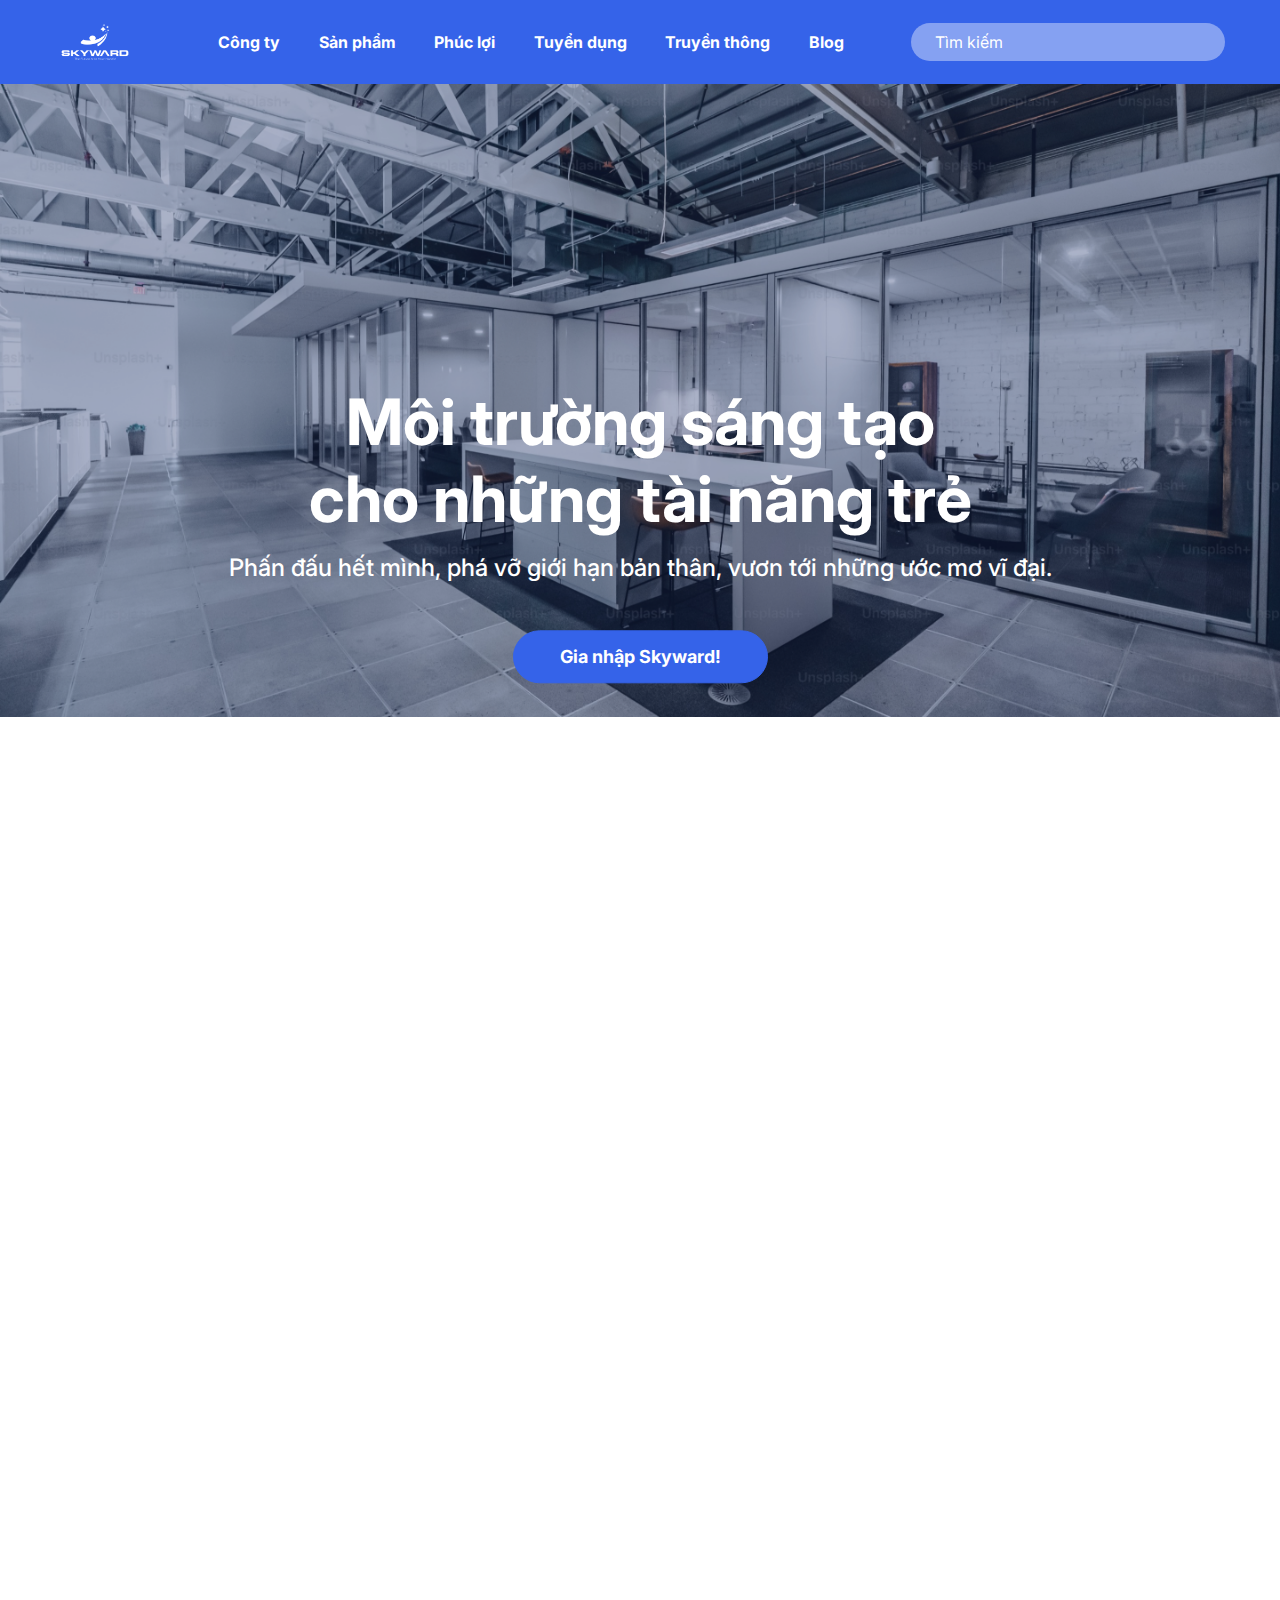
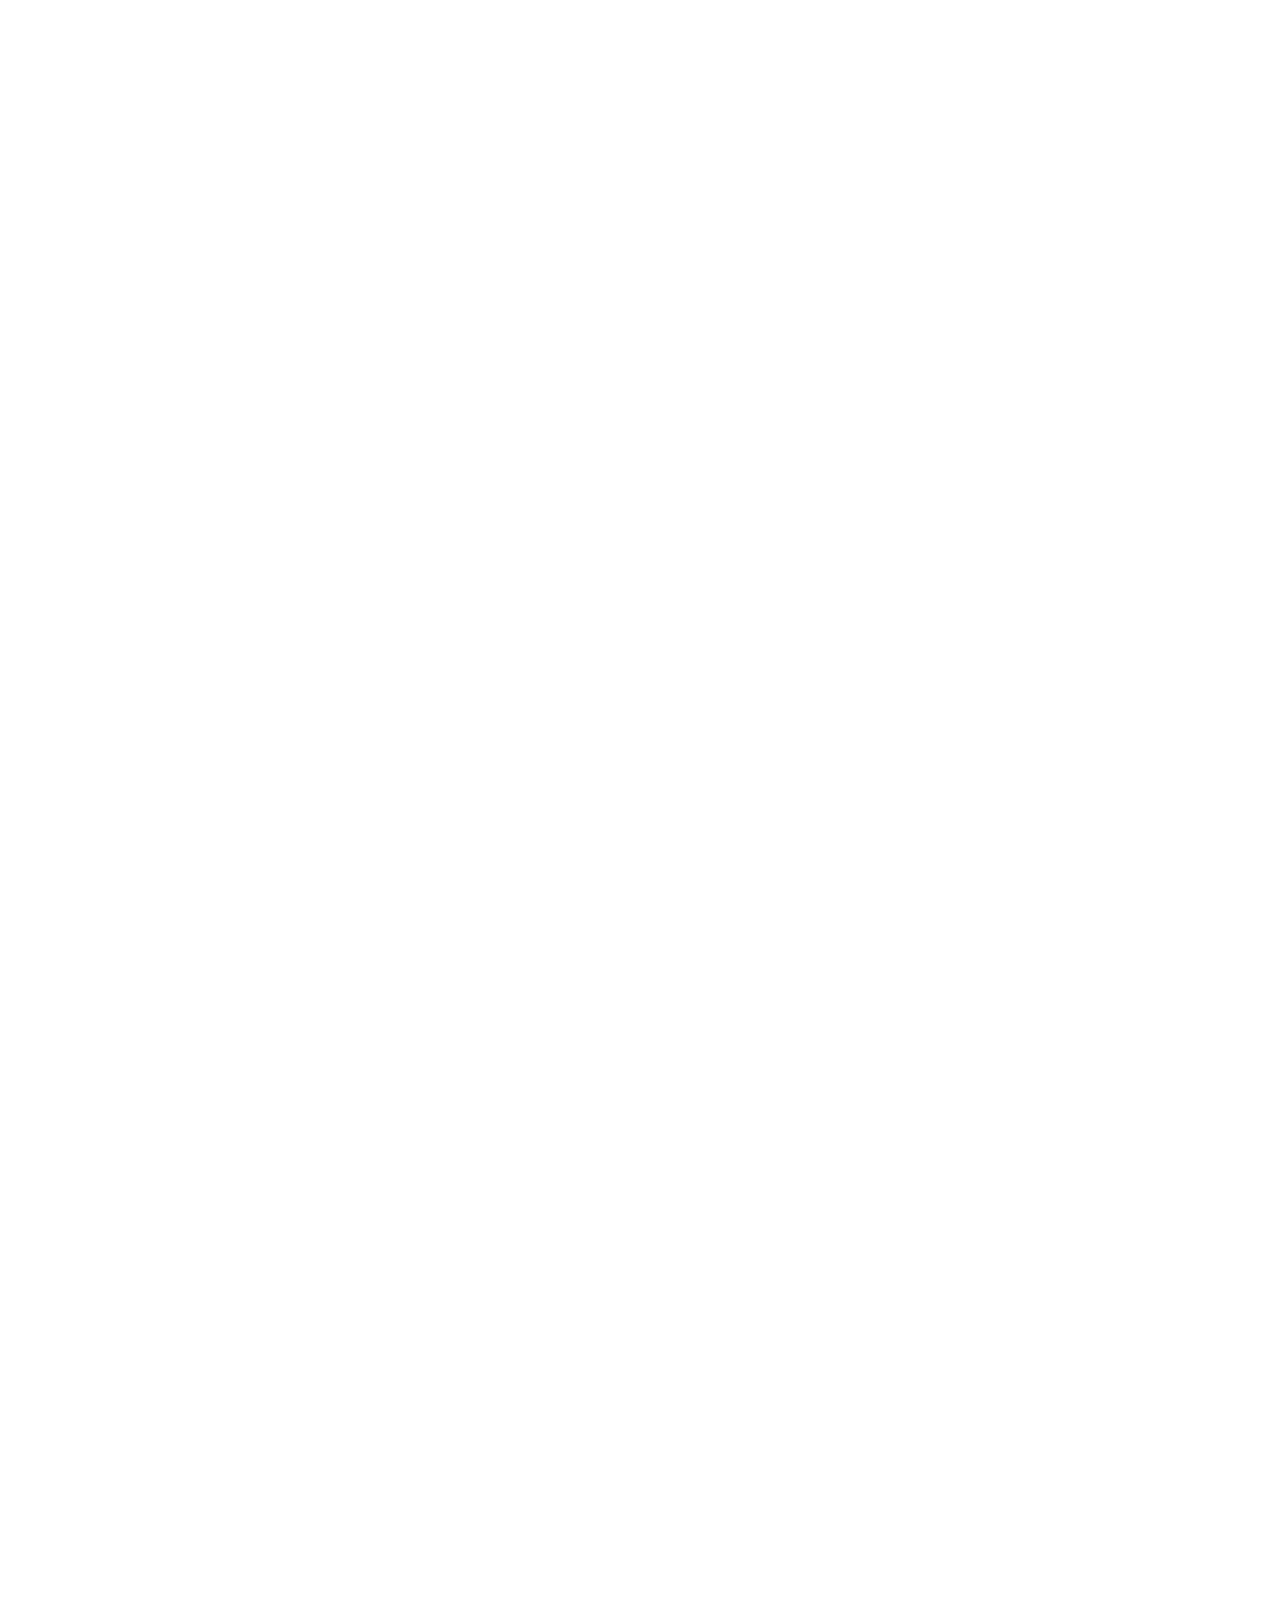
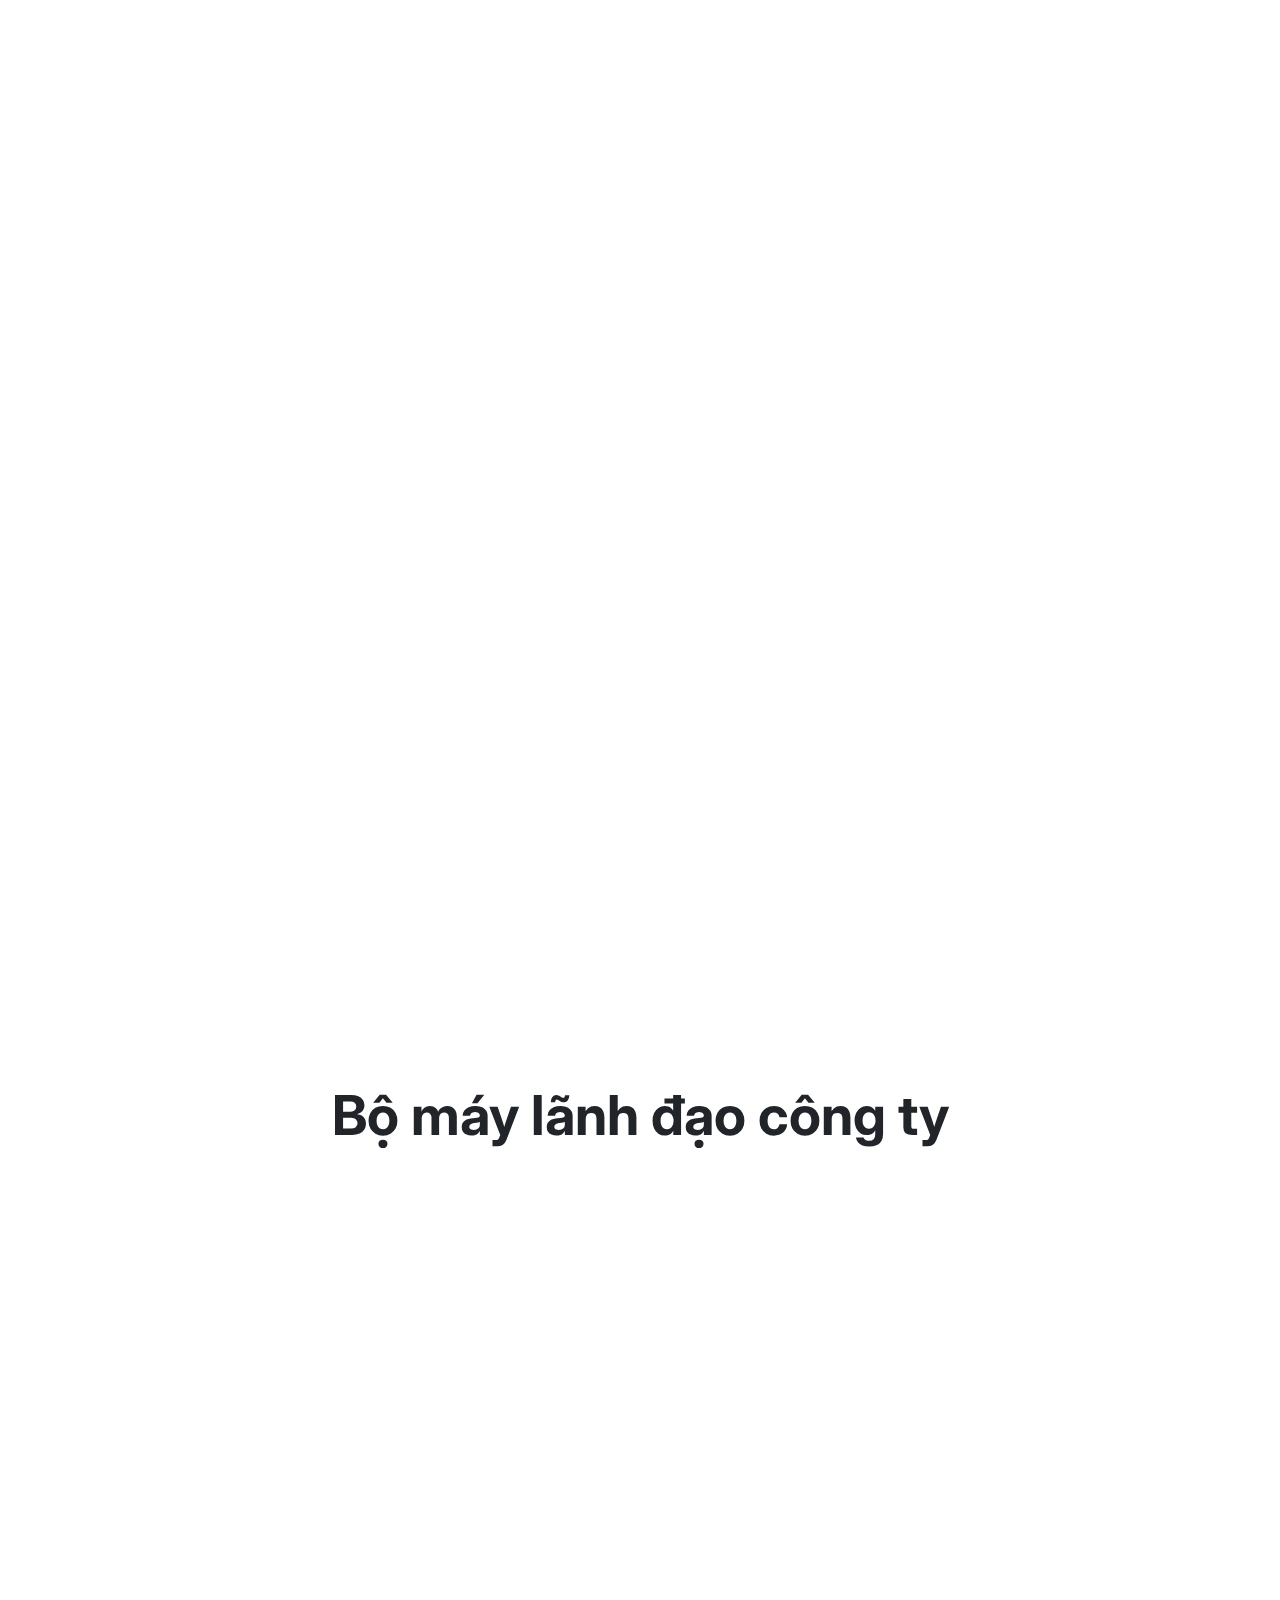
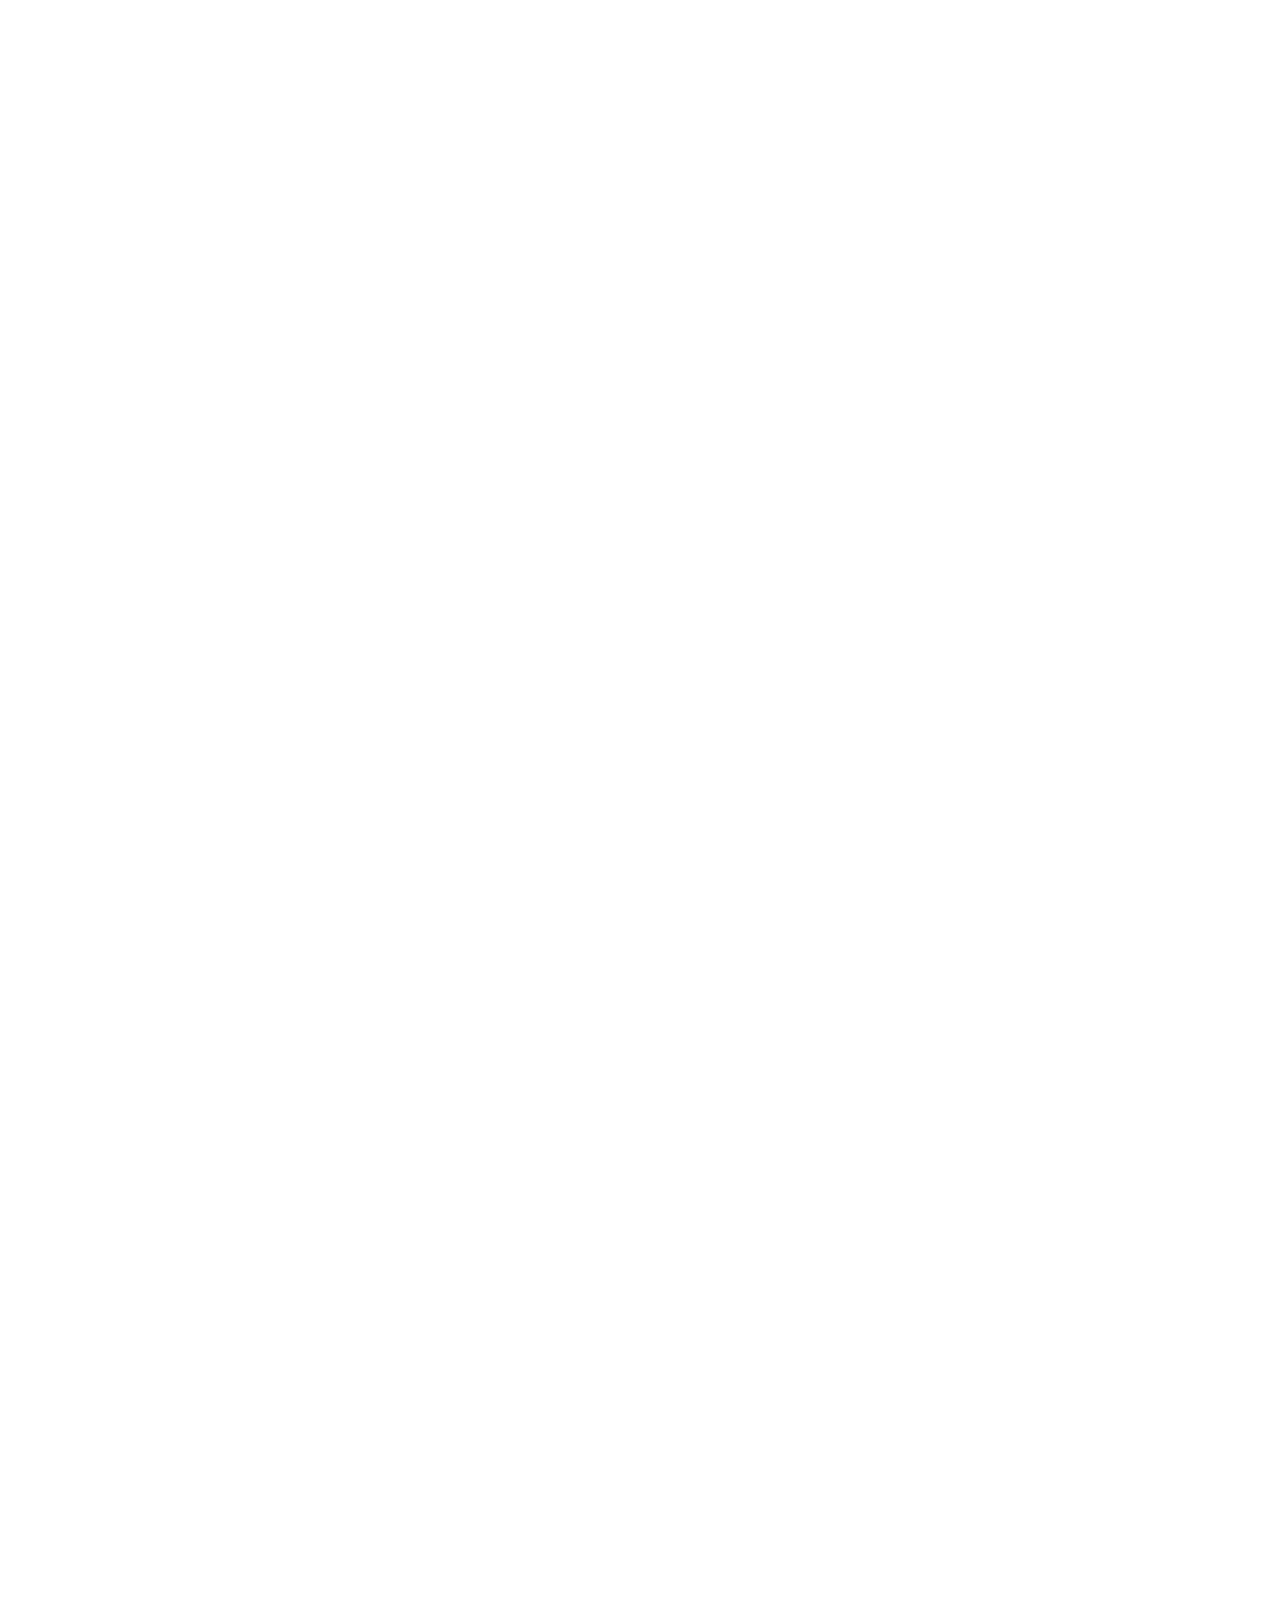
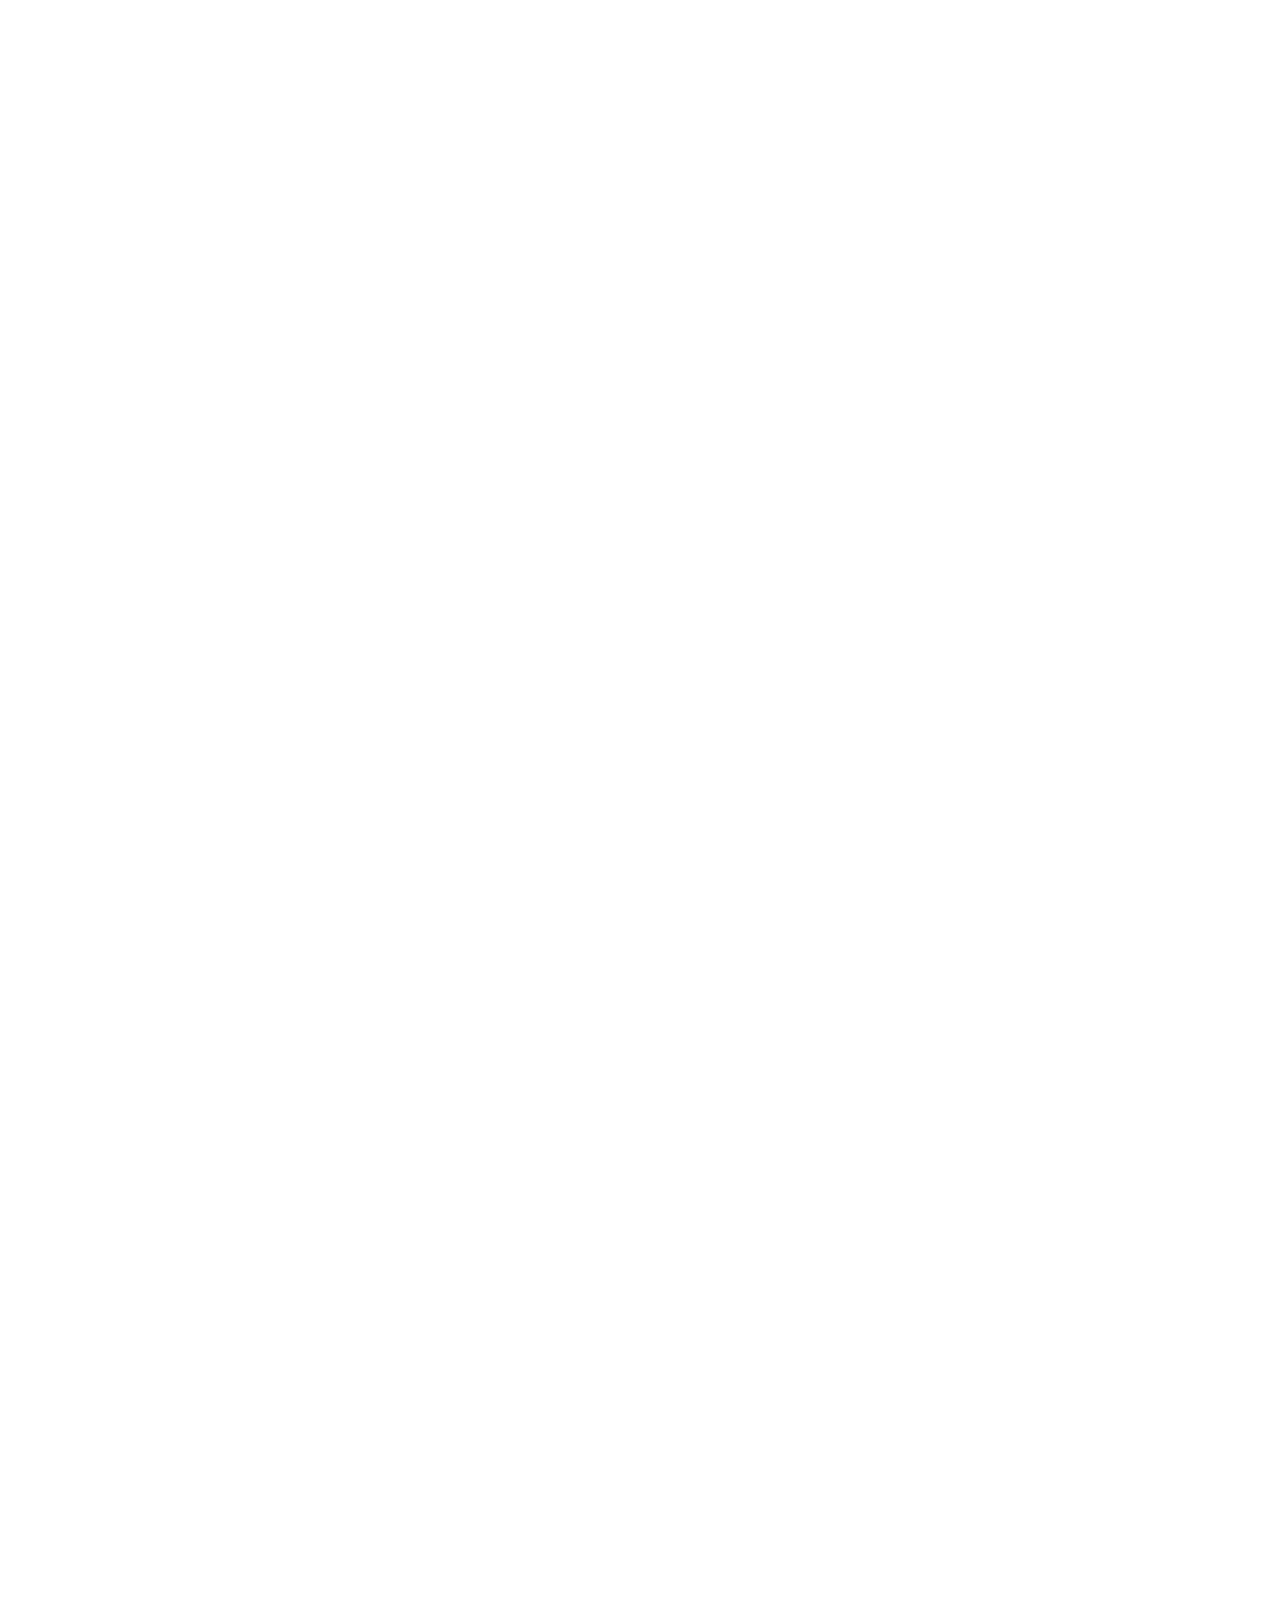
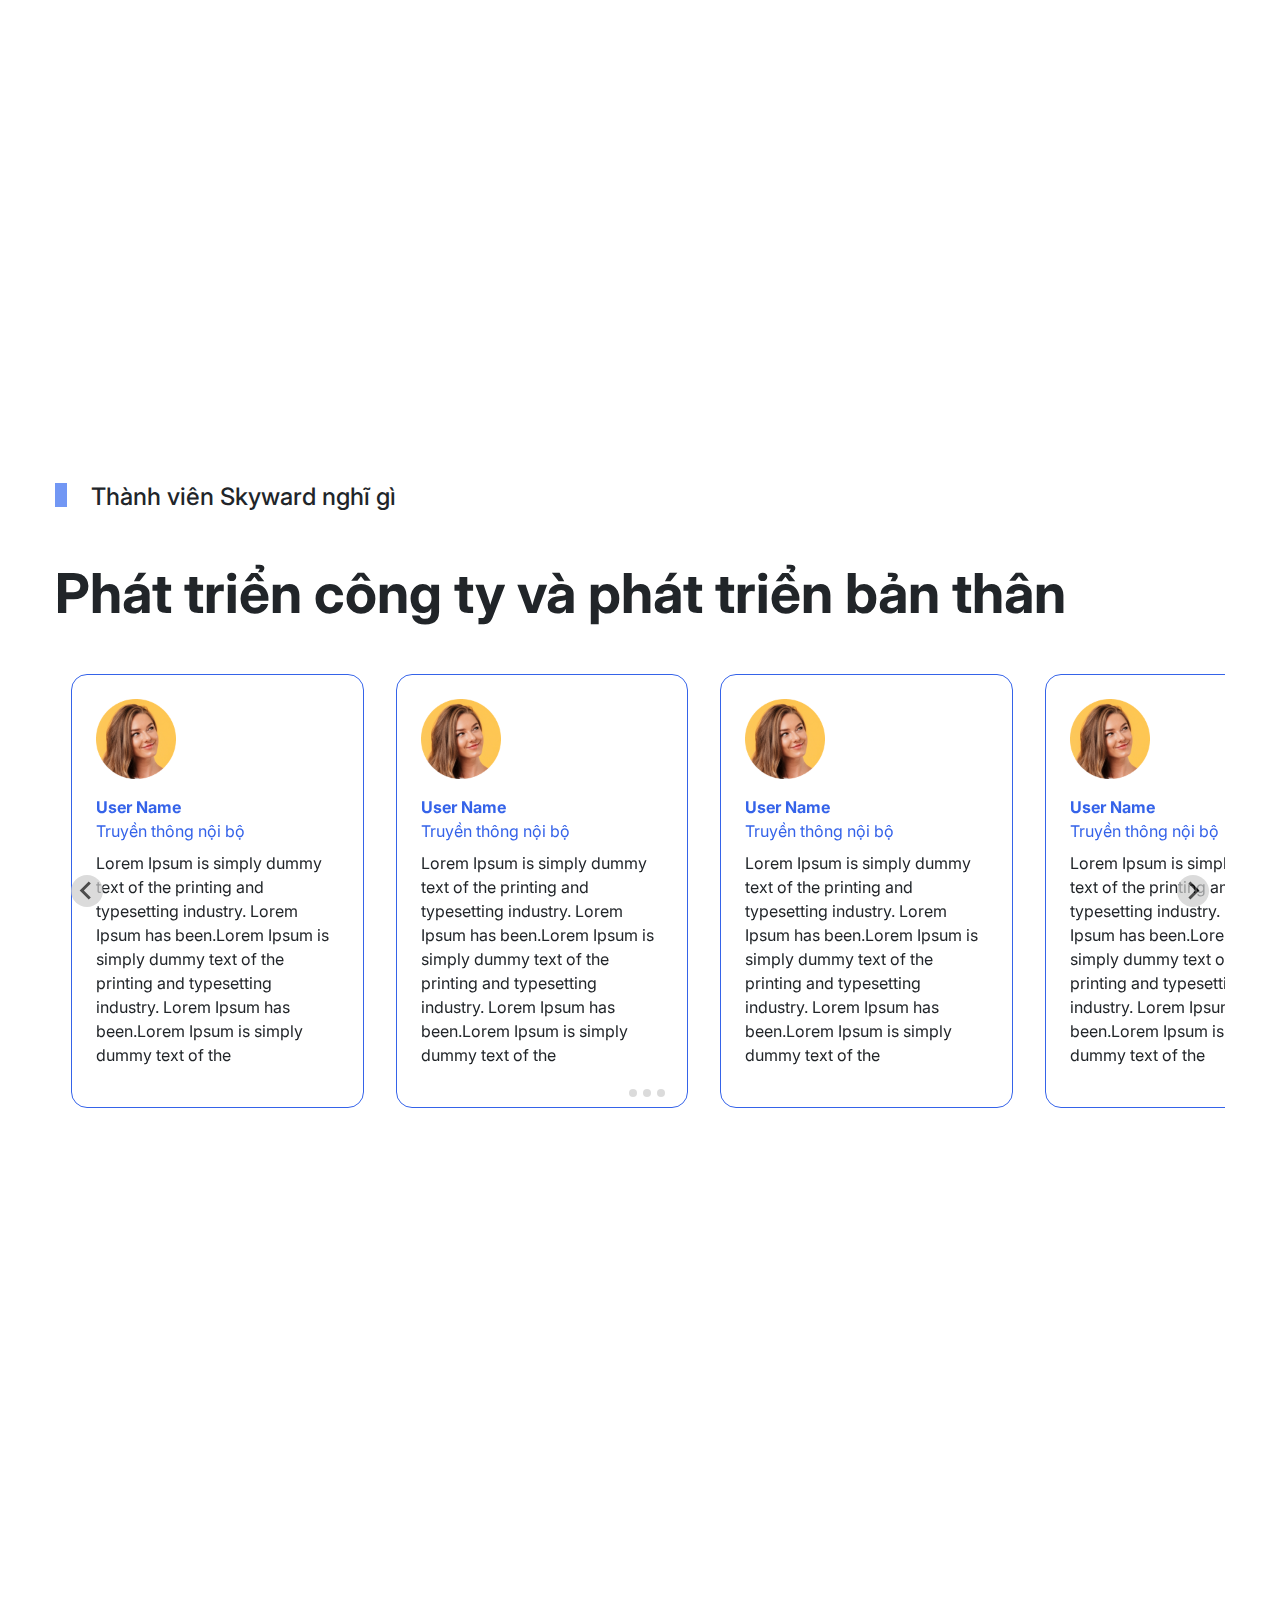
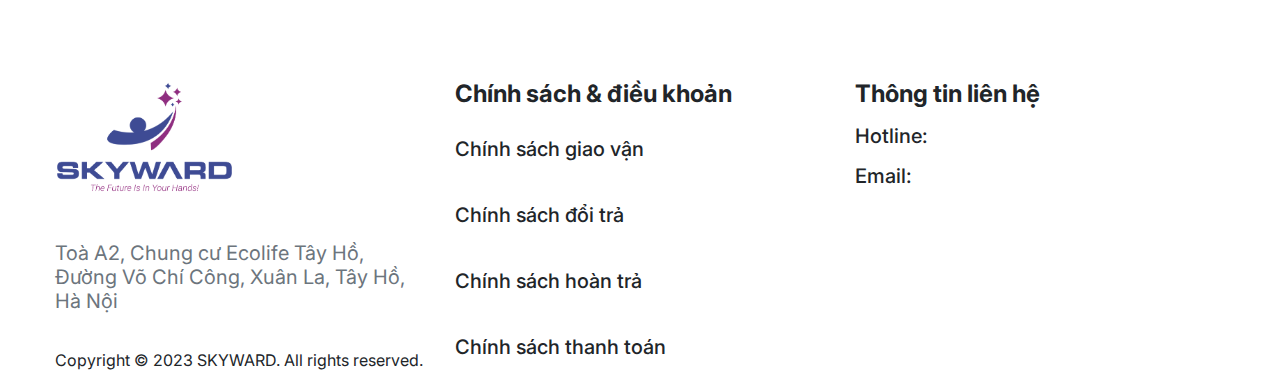
==== index.html @ d781b636 "init project" ====
<!DOCTYPE html>
<html lang="en">

<head>
    <meta charset="UTF-8" />
    <meta name="viewport" content="width=device-width, initial-scale=1.0" />
    <title>Document</title>
    <link rel="stylesheet" href="https://cdnjs.cloudflare.com/ajax/libs/font-awesome/6.4.2/css/all.min.css"
        integrity="sha512-z3gLpd7yknf1YoNbCzqRKc4qyor8gaKU1qmn+CShxbuBusANI9QpRohGBreCFkKxLhei6S9CQXFEbbKuqLg0DA=="
        crossorigin="anonymous" referrerpolicy="no-referrer" />
    <link rel="stylesheet" href="src/assets/libs/aos/aos.css">
    <link rel="stylesheet" href="src/assets/libs/splide-4.1.3/splide.min.css">
    <link rel="stylesheet" href="src/styles/style.css" />
</head>

<body>
    <header>
        <nav class="navbar navbar-expand-xl navbar-light bg-primary">
            <div class="container d-flex justify-content-between">
                <a class="navbar-brand p-0" href="#">
                    <img src="src/assets/images/logo.png" width="80px" height="68px" alt="" />
                </a>
                <button class="navbar-toggler" type="button" data-toggle="collapse"
                    data-target="#navbarSupportedContent" aria-controls="navbarSupportedContent" aria-expanded="false"
                    aria-label="Toggle navigation">
                    <span class="navbar-toggler-icon text-white"></span>
                </button>
                <div class="collapse navbar-collapse flex-grow-1" id="navbarSupportedContent">
                    <ul class="navbar-nav mr-auto d-flex justify-content-around w-100 px-5">
                        <li class="nav-item">
                            <a class="nav-link text-white font-weight-bold" href="#">Công ty</a>
                        </li>
                        <li class="nav-item">
                            <a class="nav-link text-white font-weight-bold" href="#">Sản phẩm</a>
                        </li>
                        <li class="nav-item">
                            <a class="nav-link text-white font-weight-bold" href="#">Phúc lợi</a>
                        </li>
                        <li class="nav-item">
                            <a class="nav-link text-white font-weight-bold" href="#">Tuyển dụng</a>
                        </li>
                        <li class="nav-item">
                            <a class="nav-link text-white font-weight-bold" href="#">Truyền thông</a>
                        </li>
                        <li class="nav-item">
                            <a class="nav-link text-white font-weight-bold" href="#">Blog</a>
                        </li>
                    </ul>
                    <form class="form-inline my-2 my-lg-0">
                        <div class="position-relative">
                            <input class="form-control custom-input input-icon" type="search" placeholder="Tìm kiếm"
                                aria-label="Search" />
                            <i class="fa-solid fa-magnifying-glass"></i>
                        </div>
                    </form>
                </div>
            </div>
        </nav>
    </header>
    <main>
        <section class="container-fluid banner px-0 position-relative banner-section">
            <img class="img-fluid w-100" src="src/assets/images/toppage_banner.png" alt="" />
            <div class="banner-content">
                <h1 class="text-center font-weight-bold text-white mb-3 banner-title">
                    Môi trường sáng tạo <br />
                    cho những tài năng trẻ
                </h1>
                <h4 class="text-white text-center">
                    Phấn đấu hết mình, phá vỡ giới hạn bản thân, vươn tới
                    những ước mơ vĩ đại.
                </h4>
                <div class="text-center mt-5">
                    <button class="btn btn-primary rounded-large font-weight-bold banner-button">
                        Gia nhập Skyward!
                    </button>
                </div>
            </div>
        </section>
        <section class="container introduce-container">
            <div class="row">
                <div class="col-12 col-xl-6 mb-5 mb-xl-0" data-aos="fade-right">
                    <h4 class="quote mb-3 mb-md-5 introduce-sub-title">
                        Giới thiệu
                    </h4>
                    <h2 class="introduce-title font-weight-bold mb-3 mb-md-5">
                        Chúng tôi là <i class="text-primary">Skyward</i>
                    </h2>
                    <p class="mb-3 mb-md-5 introduce-content">
                        Tiền thân là công ty TMĐT Koisy với 4 năm kinh doanh
                        trong lĩnh vực Trang sức đá quý. Với sứ mệnh vươn
                        tầm lên doanh nghiệp đa quốc gia, mang đến những sản
                        phẩm tốt nhất cho các khách hàng Việt Nam và quốc
                        tế. Skyward chính thức được thành lập vào tháng
                        5/2021
                    </p>
                    <button class="btn btn-primary rounded-large font-weight-bold introduce-button">
                        Tìm hiểu về Skyward >
                    </button>
                </div>
                <div class="col-12 col-xl-6 px-3 pl-xl-5" data-aos="fade-left">
                    <div class="introduce-imgs">
                        <div class="introduce-img">
                            <img src="src/assets/images/introruces/introduce_1.png" class="img-fluid" alt="" />
                        </div>
                        <div class="introduce-img">
                            <img src="src/assets/images/introruces/introduce_2.png" class="img-fluid" alt="" />
                        </div>
                        <div class="introduce-img">
                            <img src="src/assets/images/introruces/introduce_3.png" class="img-fluid" alt="" />
                        </div>
                        <div class="introduce-img">
                            <img src="src/assets/images/introruces/introduce_4.png" class="img-fluid" alt="" />
                        </div>
                    </div>
                </div>
            </div>
        </section>
        <section class="container core-values" data-aos="fade-down">
            <div class="row align-items-center">
                <div class="col-12 col-md-6 order-2 order-md-1">
                    <div class="core-values-images position-relative">
                        <div class="core-value-img">
                            <img src="src/assets/images/core_value/core_value_1.jpg" class="img-fluid" alt="" />
                        </div>
                        <div class="core-value-img img-smaller img-up img-right">
                            <img src="src/assets/images/core_value/core_value_2.jpg" class="img-fluid" alt="" />
                        </div>
                    </div>
                </div>
                <div class="col-12 col-md-6 order-1 order-md-2">
                    <h2 class="introduce-title font-weight-bold mb-3 mb-md-5">
                        Giá trị cốt lõi
                    </h2>
                    <p class="introduce-content">
                        Tại SKYWARD, giá trị cốt lõi chúng tôi luôn hướng
                        tới là kiến tạo môi trường làm việc tất cả cùng làm
                        việc WIN - WIN hạnh phúc và hiệu quả.
                    </p>
                </div>
            </div>
        </section>
        <section class="container core-values pb-5" data-aos="fade-down">
            <div class="row align-items-center">
                <div class="col-12 col-md-6">
                    <h2 class="introduce-title font-weight-bold mb-3 mb-md-5">
                        Văn hoá công ty
                    </h2>
                    <p class="introduce-content">
                        Mỗi cá nhân đều hướng tới 4 giá trị văn hóa cốt lõi:
                        Trách nhiệm với công việc, tập trung vào công việc,
                        khao khát học hỏi và phát triển, và bản thân mình
                        luôn là gốc rễ của mọi vấn đề.
                    </p>
                </div>
                <div class="col-12 col-md-6">
                    <div class="core-values-images position-relative">
                        <div class="core-value-img img-smaller img-right">
                            <img src="src/assets/images/culture/culture_2.jpg" class="img-fluid" alt="" />
                        </div>
                        <div class="core-value-img img-up">
                            <img src="src/assets/images/culture/culture_1.jpg" class="img-fluid" alt="" />
                        </div>
                    </div>
                </div>
            </div>
        </section>
        <section class="container core-values pt-5" data-aos="fade-down">
            <div class="row align-items-center">
                <div class="col-12 col-md-6 order-2 order-md-1">
                    <div class="core-values-images position-relative">
                        <div class="core-value-img img-smaller">
                            <img src="src/assets/images/people/people_1.jpg" class="img-fluid" alt="" />
                        </div>
                        <div class="core-value-img img-up img-right">
                            <img src="src/assets/images/people/people_2.jpg" class="img-fluid" alt="" />
                        </div>
                    </div>
                </div>
                <div class="col-12 col-md-6 order-1 order-md-2">
                    <h2 class="introduce-title font-weight-bold mb-3 mb-md-5">
                        Con người Skyward
                    </h2>
                    <p class="introduce-content">
                        Skyward đề cao yếu tố con người. Con người chính là
                        nhân tố tạo nên sự thành công của doanh nghiệp. Đến
                        với Skyward là tới với đội ngũ nhân sự trẻ, sáng
                        tạo, dám nghĩ dám làm.
                    </p>
                </div>
            </div>
        </section>
        <section class="container activities-container mt-5" data-aos="fade-down">
            <h2 class="introduce-title font-weight-bold mb-3 mb-md-5 text-center">
                Các hoạt động đào tạo
            </h2>
            <p class="text-center introduce-content">
                Không phải quy chế, không phải kỷ luật, càng không phải là
                một ông chủ khó tính luôn xét nét, thúc ép nhân viên, nhưng
                lại có thể biến nhân viên, kể cả những người “cứng đầu”, trở
                thành những “công dân” tự giác làm việc hết mình, những “đại
                sứ” mang trong mình “màu cờ sắc áo”, “bản tính”, “bản sắc”
                của công ty. Đầu tư cho đào tạo nhân sự luôn là đầu tư có
                lãi.
                <br />
                <br />
                Điều ấy được thể hiện rõ ràng trong các buổi đào tạo về văn
                hóa doanh nghiệp, văn hóa quản trị mục tiêu bằng OKR,...
                Không ngừng học hỏi, không ngừng làm mới mình và tiến lên
                cùng với sự phát triển của xã hội. Đó là văn hóa cốt lõi của
                Skyward.
            </p>
            <div class="activities-images" data-aos="zoom-in-up">
                <div class="first activiti-img d-flex">
                    <img src="src/assets/images/activities/ac_1.jpg" class="img-fluid" alt="" />
                </div>
                <div class="secound activiti-img">
                    <img src="src/assets/images/activities/ac_3.jpg" class="img-fluid" alt="" />
                </div>
                <div class="third activiti-img">
                    <img src="src/assets/images/activities/ac_2.jpg" class="img-fluid" alt="" />
                </div>
                <div class="four activiti-img">
                    <img src="src/assets/images/activities/ac_4.jpg" class="img-fluid" alt="" />
                </div>
                <div class="middle activiti-img">
                    <img src="src/assets/images/activities/ac_5.jpg" class="img-fluid" alt="" />
                </div>
                <div class="right1 activiti-img">
                    <img src="src/assets/images/activities/ac_6.jpg" class="img-fluid" alt="" />
                </div>
                <div class="right2 activiti-img">
                    <img src="src/assets/images/activities/ac_7.jpg" class="img-fluid" alt="" />
                </div>
                <div class="right3 activiti-img">
                    <img src="src/assets/images/activities/ac_8.jpg" class="img-fluid" alt="" />
                </div>
                <div class="right4 activiti-img">
                    <img src="src/assets/images/activities/ac_9.jpg" class="img-fluid" alt="" />
                </div>
            </div>
        </section>
        <section class="container leader-container mt-5">
            <h2 class="introduce-title font-weight-bold mb-3 mb-md-5 text-center">
                Bộ máy lãnh đạo công ty
            </h2>
            <div class="leaders-imgs grid-2 mb-3">
                <div class="leader-img" data-aos="zoom-in-right">
                    <img src="src/assets/images/leaders/leader_1.jpg" />
                    <div class="leader-info">
                        <p class="leader-name mb-2">Leader Name</p>
                        <p class="position">Position</p>
                    </div>
                </div>
                <div class="leader-img" data-aos="zoom-in-left">
                    <img src="src/assets/images/leaders/leader_2.jpg" />
                    <div class="leader-info">
                        <p class="leader-name mb-2">Leader Name</p>
                        <p class="position">Position</p>
                    </div>
                </div>
            </div>
            <div class="leaders-imgs" data-aos="zoom-out">
                <div class="leader-img">
                    <img src="src/assets/images/leaders/leader_3.jpg" />
                    <div class="leader-info">
                        <p class="leader-name mb-2">Leader Name</p>
                        <p class="position">Position</p>
                    </div>
                </div>
                <div class="leader-img">
                    <img src="src/assets/images/leaders/leader_4.jpg" />
                    <div class="leader-info">
                        <p class="leader-name mb-2">Leader Name</p>
                        <p class="position">Position</p>
                    </div>
                </div>
                <div class="leader-img">
                    <img src="src/assets/images/leaders/leader_5.jpg" />
                    <div class="leader-info">
                        <p class="leader-name mb-2">Leader Name</p>
                        <p class="position">Position</p>
                    </div>
                </div>
                <div class="leader-img">
                    <img src="src/assets/images/leaders/leader_5.jpg" />
                    <div class="leader-info">
                        <p class="leader-name mb-2">Leader Name</p>
                        <p class="position">Position</p>
                    </div>
                </div>
                <div class="leader-img">
                    <img src="src/assets/images/leaders/leader_5.jpg" />
                    <div class="leader-info">
                        <p class="leader-name mb-2">Leader Name</p>
                        <p class="position">Position</p>
                    </div>
                </div>
                <div class="leader-img">
                    <img src="src/assets/images/leaders/leader_5.jpg" />
                    <div class="leader-info">
                        <p class="leader-name mb-2">Leader Name</p>
                        <p class="position">Position</p>
                    </div>
                </div>
            </div>
        </section>
        <section class="container core-values pt-5" data-aos="fade-down">
            <div class="row align-items-center">
                <div class="col-12 col-md-6 order-2 order-md-1 splide" id="products">
                    <div class="splide__track">
                        <ul class="splide__list">
                            <li class="splide__slide product-img">
                                <img src="src/assets/images/products/product_0.png" alt="">
                                <div class="product-detail">
                                    <p class="mb-0">01</p>
                                    <h3>Mặt đá</h3>
                                </div>
                            </li>
                            <li class="splide__slide product-img">
                                <img src="src/assets/images/products/product_1.png" alt="">
                                <div class="product-detail">
                                    <p class="mb-0">02</p>
                                    <h3>Mặt đá</h3>
                                </div>
                            </li>
                            <li class="splide__slide product-img">
                                <img src="src/assets/images/products/product_2.png" alt="">
                                <div class="product-detail">
                                    <p class="mb-0">03</p>
                                    <h3>Mặt đá</h3>
                                </div>
                            </li>
                            <li class="splide__slide product-img">
                                <img src="src/assets/images/products/product_2.png" alt="">
                                <div class="product-detail">
                                    <p class="mb-0">04</p>
                                    <h3>Mặt đá</h3>
                                </div>
                            </li>
                        </ul>
                    </div>
                </div>
                <div class="col-12 col-md-6 order-1 order-md-2">
                    <h4 class="quote mb-3 mb-md-5 introduce-sub-title">
                        Sản phẩm
                    </h4>
                    <h2 class="introduce-title font-weight-bold mb-3 mb-md-5">
                        Các sản phẩm chính
                    </h2>
                    <p class="introduce-content">
                        Mỗi món đá quý trong bộ sưu tập của Skyward đều được
                        chọn lựa cẩn thận, đảm bảo tính chất lượng và giá
                        trị thẩm mỹ tốt nhất. Với Skyward đá quý không chỉ
                        đơn thuần là vật trang sức, mà còn là biểu tượng của
                        tình yêu, may mắn và tài lộc.
                    </p>
                    <button class="btn btn-primary rounded-large font-weight-bold introduce-button">
                        Chi tiết >
                    </button>
                </div>
            </div>
        </section>
        <section class="container core-values pt-5" data-aos="fade-down">
            <div class="row align-items-center">
                <div class="col-12 col-md-6">
                    <h4 class="quote mb-3 mb-md-5 introduce-sub-title">
                        Phúc lợi
                    </h4>
                    <h2 class="introduce-title font-weight-bold mb-3 mb-md-5">
                        Bạn nhận được gì khi gia nhập Skyward
                    </h2>
                    <p class="introduce-content">
                        Trước hết, lợi ích lớn nhất bạn có khi gia nhập
                        Skyward là cơ hội phát triển bản thân. Đối đầu với
                        các thử thách là một động lực vô cùng lớn, khuyến
                        khích các bạn thoát ra khỏi vùng an toàn, luyện tập
                        mỗi ngày và nuôi dưỡng sự nghiệp tương lai.
                        <br />
                        <br />
                        Đúng như khẩu hiệu “Small but brave to be
                        remarkable”, các thành viên không có lựa chọn nào
                        khác ngoài “dũng cảm để tỏa sáng” kể cả khi mình
                        đang “nhỏ”.
                    </p>
                    <button class="btn btn-primary rounded-large font-weight-bold introduce-button mt-5 px-4">
                        Chi tiết >
                    </button>
                </div>
                <div class="col-12 col-md-6">
                    <div class="core-values-images position-relative">
                        <div class="core-value-img img-smaller">
                            <img src="src/assets/images/introruces/introduce_2.png" class="img-fluid" alt="" />
                        </div>
                        <div class="core-value-img img-up img-right">
                            <img src="src/assets/images/introruces/introduce_3.png" class="img-fluid" alt="" />
                        </div>
                    </div>
                </div>
            </div>
        </section>
        <section class="container recruitment-container mt-5" data-aos="fade-down">
            <h4 class="quote mb-3 mb-md-5 introduce-sub-title">
                Tuyển dụng
            </h4>
            <h2 class="introduce-title font-weight-bold mb-3 mb-md-5">
                Cơ hội nghề nghiệp
            </h2>
            <div class="recruitment-cards">
                <div class="recruitment-card border border-primary px-3 py-4">
                    <h5 class="text-primary font-weight-bold">
                        Content Marketing
                    </h5>
                    <p class="mb-1">
                        <i class="fa-solid fa-location-dot mr-1"></i>
                        Địa điểm: Thành phố Hà Nội
                    </p>
                    <p class="mb-2">
                        <i class="fa-regular fa-clock"></i>
                        Hạn tuyển: 31/10/2023
                    </p>
                    <div class="d-flex justify-content-between apply align-items-center">
                        <p class="text-primary font-weight-bold">
                            CÔNG TY TNHH SKYWARD
                        </p>
                        <a href="#" class="btn btn-primary text-nowrap text-decoration-none rounded-large">
                            ỨNG TUYỂN NGAY
                        </a>
                    </div>
                </div>
                <div class="recruitment-card border border-primary px-3 py-4">
                    <h5 class="text-primary font-weight-bold">
                        Content Marketing
                    </h5>
                    <p class="mb-1">
                        <i class="fa-solid fa-location-dot mr-1"></i>
                        Địa điểm: Thành phố Hà Nội
                    </p>
                    <p class="mb-2">
                        <i class="fa-regular fa-clock"></i>
                        Hạn tuyển: 31/10/2023
                    </p>
                    <div class="d-flex justify-content-between apply align-items-center">
                        <p class="text-primary font-weight-bold">
                            CÔNG TY TNHH SKYWARD
                        </p>
                        <a href="#" class="btn btn-primary text-nowrap text-decoration-none rounded-large">
                            ỨNG TUYỂN NGAY
                        </a>
                    </div>
                </div>
                <div class="recruitment-card border border-primary px-3 py-4">
                    <h5 class="text-primary font-weight-bold">
                        Content Marketing
                    </h5>
                    <p class="mb-1">
                        <i class="fa-solid fa-location-dot mr-1"></i>
                        Địa điểm: Thành phố Hà Nội
                    </p>
                    <p class="mb-2">
                        <i class="fa-regular fa-clock"></i>
                        Hạn tuyển: 31/10/2023
                    </p>
                    <div class="d-flex justify-content-between apply align-items-center">
                        <p class="text-primary font-weight-bold">
                            CÔNG TY TNHH SKYWARD
                        </p>
                        <a href="#" class="btn btn-primary text-nowrap text-decoration-none rounded-large">
                            ỨNG TUYỂN NGAY
                        </a>
                    </div>
                </div>
                <div class="recruitment-card border border-primary px-3 py-4">
                    <h5 class="text-primary font-weight-bold">
                        Content Marketing
                    </h5>
                    <p class="mb-1">
                        <i class="fa-solid fa-location-dot mr-1"></i>
                        Địa điểm: Thành phố Hà Nội
                    </p>
                    <p class="mb-2">
                        <i class="fa-regular fa-clock"></i>
                        Hạn tuyển: 31/10/2023
                    </p>
                    <div class="d-flex justify-content-between apply align-items-center">
                        <p class="text-primary font-weight-bold">
                            CÔNG TY TNHH SKYWARD
                        </p>
                        <a href="#" class="btn btn-primary text-nowrap text-decoration-none rounded-large">
                            ỨNG TUYỂN NGAY
                        </a>
                    </div>
                </div>
                <div class="recruitment-card border border-primary px-3 py-4">
                    <h5 class="text-primary font-weight-bold">
                        Content Marketing
                    </h5>
                    <p class="mb-1">
                        <i class="fa-solid fa-location-dot mr-1"></i>
                        Địa điểm: Thành phố Hà Nội
                    </p>
                    <p class="mb-2">
                        <i class="fa-regular fa-clock"></i>
                        Hạn tuyển: 31/10/2023
                    </p>
                    <div class="d-flex justify-content-between apply align-items-center">
                        <p class="text-primary font-weight-bold">
                            CÔNG TY TNHH SKYWARD
                        </p>
                        <a href="#" class="btn btn-primary text-nowrap text-nowrap text-decoration-none rounded-large">
                            ỨNG TUYỂN NGAY
                        </a>
                    </div>
                </div>
                <div class="recruitment-card border border-primary px-3 py-4">
                    <h5 class="text-primary font-weight-bold">
                        Content Marketing
                    </h5>
                    <p class="mb-1">
                        <i class="fa-solid fa-location-dot mr-1"></i>
                        Địa điểm: Thành phố Hà Nội
                    </p>
                    <p class="mb-2">
                        <i class="fa-regular fa-clock"></i>
                        Hạn tuyển: 31/10/2023
                    </p>
                    <div class="d-flex justify-content-between apply align-items-center">
                        <p class="text-primary font-weight-bold">
                            CÔNG TY TNHH SKYWARD
                        </p>
                        <a href="#" class="btn btn-primary text-nowrap text-decoration-none rounded-large">
                            ỨNG TUYỂN NGAY
                        </a>
                    </div>
                </div>
            </div>
            <div class="text-center">
                <button class="btn btn-primary rounded-large font-weight-bold introduce-button mt-5 px-4">
                    Xem thêm >
                </button>
            </div>
        </section>
        <section class="container media-container mt-5" data-aos="fade-down">
            <h4 class="quote mb-3 mb-md-5 introduce-sub-title">
                Truyền thông
            </h4>
            <h2 class="introduce-title font-weight-bold mb-3 mb-md-5">
                Lợi thế của một công ty nhỏ
                <br class="d-none d-md-block">
                trên đà phát triển
            </h2>
            <div class="media-contents">
                <div class="media-item">
                    <div class="media-img">
                        <img src="src/assets/images/media/media_1.png" alt="" />
                    </div>
                    <div class="media-body mt-3">
                        <h4 class="font-weight-bold">
                            Mức lương tương xứng
                        </h4>
                        <p>
                            Tài năng lớn cần có thù lao tương ứng! Cùng với
                            quá trình làm việc và phát triển, mức lương của
                            bạn tại BraveBits sẽ tăng theo.
                        </p>
                    </div>
                </div>
                <div class="media-item">
                    <div class="media-img">
                        <img src="src/assets/images/media/media_2.png" alt="" />
                    </div>
                    <div class="media-body mt-3">
                        <h4 class="font-weight-bold">
                            Nhiều khoảng thưởng và khuyến khích
                        </h4>
                        <p>
                            Tài năng lớn cần có thù lao tương ứng! Cùng với
                            quá trình làm việc và phát triển, mức lương của
                            bạn tại BraveBits sẽ tăng theo.
                        </p>
                    </div>
                </div>
                <div class="media-item">
                    <div class="media-img">
                        <img src="src/assets/images/media/media_3.png" alt="" />
                    </div>
                    <div class="media-body mt-3">
                        <h4 class="font-weight-bold">
                            Ăn uống lành mạnh
                        </h4>
                        <p>
                            Tài năng lớn cần có thù lao tương ứng! Cùng với quá trình làm việc và phát triển, mức lương
                            của bạn tại BraveBits sẽ
                            tăng theo.
                        </p>
                    </div>
                </div>
                <div class="media-item">
                    <div class="media-img">
                        <img src="src/assets/images/media/media_4.png" alt="" />
                    </div>
                    <div class="media-body mt-3">
                        <h4 class="font-weight-bold">
                            Mức lương tương xứng
                        </h4>
                        <p>
                            Tài năng lớn cần có thù lao tương ứng! Cùng với quá trình làm việc và phát triển, mức lương
                            của bạn tại BraveBits sẽ
                            tăng theo.
                        </p>
                    </div>
                </div>
                <div class="media-item">
                    <div class="media-img">
                        <img src="src/assets/images/media/media_5.png" alt="" />
                    </div>
                    <div class="media-body mt-3">
                        <h4 class="font-weight-bold">
                            Mức lương tương xứng
                        </h4>
                        <p>
                            Tài năng lớn cần có thù lao tương ứng! Cùng với quá trình làm việc và phát triển, mức lương
                            của bạn tại BraveBits sẽ
                            tăng theo.
                        </p>
                    </div>
                </div>
                <div class="media-item">
                    <div class="media-img">
                        <img src="src/assets/images/media/media_6.png" alt="" />
                    </div>
                    <div class="media-body mt-3">
                        <h4 class="font-weight-bold">
                            Mức lương tương xứng
                        </h4>
                        <p>
                            Tài năng lớn cần có thù lao tương ứng! Cùng với quá trình làm việc và phát triển, mức lương
                            của bạn tại BraveBits sẽ
                            tăng theo.
                        </p>
                    </div>
                </div>
            </div>
            <div class="text-center">
                <button class="btn btn-primary rounded-large font-weight-bold introduce-button mt-5 px-4 py-2">
                    Xem thêm cuộc sống tại Skyward >
                </button>
            </div>
        </section>
        <section class="container mt-5">
            <h4 class="quote mb-3 mb-md-5 introduce-sub-title">
                Thành viên Skyward nghĩ gì
            </h4>
            <h2 class="introduce-title font-weight-bold mb-3 mb-md-5">
                Phát triển công ty và phát triển bản thân
            </h2>
            <div class="reviews splide" id="reviews">
                <div class="splide__track">
                    <div class="splide__list">
                        <div class="review border splide__slide border-primary">
                            <div class="review-user-img">
                                <img src="src/assets/images/user.png" alt="">
                            </div>
                            <p class="font-weight-bold text-primary mb-0">User Name</p>
                            <p class="text-primary mb-2">Truyền thông nội bộ</p>
                            <p>
                                Lorem Ipsum is simply dummy text of the printing and typesetting industry. Lorem Ipsum
                                has
                                been.Lorem Ipsum is simply
                                dummy text of the printing and typesetting industry. Lorem Ipsum has been.Lorem Ipsum is
                                simply
                                dummy text of the
                            </p>
                        </div>
                        <div class="review border splide__slide border-primary">
                            <div class="review-user-img">
                                <img src="src/assets/images/user.png" alt="">
                            </div>
                            <p class="font-weight-bold text-primary mb-0">User Name</p>
                            <p class="text-primary mb-2">Truyền thông nội bộ</p>
                            <p>
                                Lorem Ipsum is simply dummy text of the printing and typesetting industry. Lorem Ipsum
                                has
                                been.Lorem Ipsum is simply
                                dummy text of the printing and typesetting industry. Lorem Ipsum has been.Lorem Ipsum is
                                simply
                                dummy text of the
                            </p>
                        </div>
                        <div class="review border splide__slide border-primary">
                            <div class="review-user-img">
                                <img src="src/assets/images/user.png" alt="">
                            </div>
                            <p class="font-weight-bold text-primary mb-0">User Name</p>
                            <p class="text-primary mb-2">Truyền thông nội bộ</p>
                            <p>
                                Lorem Ipsum is simply dummy text of the printing and typesetting industry. Lorem Ipsum
                                has
                                been.Lorem Ipsum is simply
                                dummy text of the printing and typesetting industry. Lorem Ipsum has been.Lorem Ipsum is
                                simply
                                dummy text of the
                            </p>
                        </div>
                        <div class="review border splide__slide border-primary">
                            <div class="review-user-img">
                                <img src="src/assets/images/user.png" alt="">
                            </div>
                            <p class="font-weight-bold text-primary mb-0">User Name</p>
                            <p class="text-primary mb-2">Truyền thông nội bộ</p>
                            <p>
                                Lorem Ipsum is simply dummy text of the printing and typesetting industry. Lorem Ipsum
                                has
                                been.Lorem Ipsum is simply
                                dummy text of the printing and typesetting industry. Lorem Ipsum has been.Lorem Ipsum is
                                simply
                                dummy text of the
                            </p>
                        </div>
                    </div>
                </div>

            </div>
        </section>
        <section class="container mt-5 py-5" data-aos="fade-down">
            <h2 class="introduce-title text-center font-weight-bold mb-3 mb-md-5">
                Hãy cùng nhau tạo giá trị để đời
            </h2>
            <h5 class="text-center w-100">
                Trở thành một phần của Skyward để khám phá hết tiềm năng của bạn và tạo ra những sản
                phẩm đáng tự
                hào.
            </h5>
            <div class="text-center w-100 mt-5">
                <button class="btn btn-primary rounded-pill px-4 py-2">
                    Gia nhập Skyward
                </button>
                <button class="btn btn-outline-primary rounded-pill px-4 py-2">
                    Tìm hiểu các quyền lợi
                </button>
            </div>
        </section>
    </main>
    <footer class="footer">
        <div class="container">
            <div class="row">
                <div class="col-4 d-flex flex-column justify-content-between">
                    <div>
                        <img src="src/assets/images/logo_footer.png" width="179px" height="113px" alt="">
                        <h5 class="text-muted mt-5 font-weight-normal">
                            Toà A2, Chung cư Ecolife Tây Hồ, Đường Võ Chí Công, Xuân La, Tây Hồ, Hà Nội
                        </h5>
                    </div>
                    <p>Copyright © 2023 SKYWARD. All rights reserved.</p>
                </div>
                <div class="col-4 policy">
                    <h4 class="mb-3 font-weight-bold">Chính sách & điều khoản</h4>
                    <h5 class="mb-3">Chính sách giao vận</h5>
                    <h5 class="mb-3">Chính sách đổi trả</h5>
                    <h5 class="mb-3">Chính sách hoàn trả</h5>
                    <h5 class="mb-3">Chính sách thanh toán</h5>
                </div>
                <div class="col-4">
                    <h4 class="mb-3 font-weight-bold">Thông tin liên hệ</h4>
                    <h5 class="mb-3">Hotline:</h5>
                    <h5 class="mb-3">Email:</h5>
                </div>
            </div>
        </div>
    </footer>
    <script src="src/assets/libs/jquery-3.7.2/jquery.min.js"></script>
    <script src="src/assets/libs/bootstrap-4.6.2/js/bootstrap.js"></script>
    <script src="src/assets/libs/aos/aos.js"></script>
    <script src="src/assets/libs/splide-4.1.3/splide.min.js"></script>
    <script src="src/js/index.js"></script>
</body>

</html>
---- src/styles/style.css ----
@charset "UTF-8";
@import url("https://fonts.googleapis.com/css2?family=Inter:wght@400;500;700&family=Lobster&family=Nunito&display=swap");
/*!
 * Bootstrap v4.6.2 (https://getbootstrap.com/)
 * Copyright 2011-2022 The Bootstrap Authors
 * Copyright 2011-2022 Twitter, Inc.
 * Licensed under MIT (https://github.com/twbs/bootstrap/blob/main/LICENSE)
 */
:root {
  --blue: #007bff;
  --indigo: #6610f2;
  --purple: #6f42c1;
  --pink: #e83e8c;
  --red: #dc3545;
  --orange: #fd7e14;
  --yellow: #ffc107;
  --green: #28a745;
  --teal: #20c997;
  --cyan: #17a2b8;
  --white: #fff;
  --gray: #6c757d;
  --gray-dark: #343a40;
  --primary: #3563E9;
  --secondary: #6c757d;
  --success: #28a745;
  --info: #17a2b8;
  --warning: #ffc107;
  --danger: #ff4136;
  --light: #f8f9fa;
  --dark: #343a40;
  --breakpoint-xs: 0;
  --breakpoint-sm: 576px;
  --breakpoint-md: 768px;
  --breakpoint-lg: 992px;
  --breakpoint-xl: 1200px;
  --font-family-sans-serif: "Inter", sans-serif;
  --font-family-monospace: SFMono-Regular, Menlo, Monaco, Consolas, "Liberation Mono", "Courier New", monospace;
}

*,
*::before,
*::after {
  box-sizing: border-box;
}

html {
  font-family: sans-serif;
  line-height: 1.15;
  -webkit-text-size-adjust: 100%;
  -webkit-tap-highlight-color: rgba(0, 0, 0, 0);
}

article, aside, figcaption, figure, footer, header, hgroup, main, nav, section {
  display: block;
}

body {
  margin: 0;
  font-family: "Inter", sans-serif;
  font-size: 1rem;
  font-weight: 400;
  line-height: 1.5;
  color: #212529;
  text-align: left;
  background-color: #fff;
}

[tabindex="-1"]:focus:not(:focus-visible) {
  outline: 0 !important;
}

hr {
  box-sizing: content-box;
  height: 0;
  overflow: visible;
}

h1, h2, h3, h4, h5, h6 {
  margin-top: 0;
  margin-bottom: 0.5rem;
}

p {
  margin-top: 0;
  margin-bottom: 1rem;
}

abbr[title],
abbr[data-original-title] {
  text-decoration: underline;
  -webkit-text-decoration: underline dotted;
          text-decoration: underline dotted;
  cursor: help;
  border-bottom: 0;
  -webkit-text-decoration-skip-ink: none;
          text-decoration-skip-ink: none;
}

address {
  margin-bottom: 1rem;
  font-style: normal;
  line-height: inherit;
}

ol,
ul,
dl {
  margin-top: 0;
  margin-bottom: 1rem;
}

ol ol,
ul ul,
ol ul,
ul ol {
  margin-bottom: 0;
}

dt {
  font-weight: 700;
}

dd {
  margin-bottom: 0.5rem;
  margin-left: 0;
}

blockquote {
  margin: 0 0 1rem;
}

b,
strong {
  font-weight: bolder;
}

small {
  font-size: 80%;
}

sub,
sup {
  position: relative;
  font-size: 75%;
  line-height: 0;
  vertical-align: baseline;
}

sub {
  bottom: -0.25em;
}

sup {
  top: -0.5em;
}

a {
  color: #3563E9;
  text-decoration: none;
  background-color: transparent;
}
a:hover {
  color: #1540bd;
  text-decoration: underline;
}

a:not([href]):not([class]) {
  color: inherit;
  text-decoration: none;
}
a:not([href]):not([class]):hover {
  color: inherit;
  text-decoration: none;
}

pre,
code,
kbd,
samp {
  font-family: SFMono-Regular, Menlo, Monaco, Consolas, "Liberation Mono", "Courier New", monospace;
  font-size: 1em;
}

pre {
  margin-top: 0;
  margin-bottom: 1rem;
  overflow: auto;
  -ms-overflow-style: scrollbar;
}

figure {
  margin: 0 0 1rem;
}

img {
  vertical-align: middle;
  border-style: none;
}

svg {
  overflow: hidden;
  vertical-align: middle;
}

table {
  border-collapse: collapse;
}

caption {
  padding-top: 0.75rem;
  padding-bottom: 0.75rem;
  color: #6c757d;
  text-align: left;
  caption-side: bottom;
}

th {
  text-align: inherit;
  text-align: -webkit-match-parent;
}

label {
  display: inline-block;
  margin-bottom: 0.5rem;
}

button {
  border-radius: 0;
}

button:focus:not(:focus-visible) {
  outline: 0;
}

input,
button,
select,
optgroup,
textarea {
  margin: 0;
  font-family: inherit;
  font-size: inherit;
  line-height: inherit;
}

button,
input {
  overflow: visible;
}

button,
select {
  text-transform: none;
}

[role=button] {
  cursor: pointer;
}

select {
  word-wrap: normal;
}

button,
[type=button],
[type=reset],
[type=submit] {
  -webkit-appearance: button;
}

button:not(:disabled),
[type=button]:not(:disabled),
[type=reset]:not(:disabled),
[type=submit]:not(:disabled) {
  cursor: pointer;
}

button::-moz-focus-inner,
[type=button]::-moz-focus-inner,
[type=reset]::-moz-focus-inner,
[type=submit]::-moz-focus-inner {
  padding: 0;
  border-style: none;
}

input[type=radio],
input[type=checkbox] {
  box-sizing: border-box;
  padding: 0;
}

textarea {
  overflow: auto;
  resize: vertical;
}

fieldset {
  min-width: 0;
  padding: 0;
  margin: 0;
  border: 0;
}

legend {
  display: block;
  width: 100%;
  max-width: 100%;
  padding: 0;
  margin-bottom: 0.5rem;
  font-size: 1.5rem;
  line-height: inherit;
  color: inherit;
  white-space: normal;
}

progress {
  vertical-align: baseline;
}

[type=number]::-webkit-inner-spin-button,
[type=number]::-webkit-outer-spin-button {
  height: auto;
}

[type=search] {
  outline-offset: -2px;
  -webkit-appearance: none;
}

[type=search]::-webkit-search-decoration {
  -webkit-appearance: none;
}

::-webkit-file-upload-button {
  font: inherit;
  -webkit-appearance: button;
}

output {
  display: inline-block;
}

summary {
  display: list-item;
  cursor: pointer;
}

template {
  display: none;
}

[hidden] {
  display: none !important;
}

h1, h2, h3, h4, h5, h6,
.h1, .h2, .h3, .h4, .h5, .h6 {
  margin-bottom: 0.5rem;
  font-weight: 500;
  line-height: 1.2;
}

h1, .h1 {
  font-size: 2.5rem;
}

h2, .h2 {
  font-size: 2rem;
}

h3, .h3 {
  font-size: 1.75rem;
}

h4, .h4 {
  font-size: 1.5rem;
}

h5, .h5 {
  font-size: 1.25rem;
}

h6, .h6 {
  font-size: 1rem;
}

.lead {
  font-size: 1.25rem;
  font-weight: 300;
}

.display-1 {
  font-size: 6rem;
  font-weight: 300;
  line-height: 1.2;
}

.display-2 {
  font-size: 5.5rem;
  font-weight: 300;
  line-height: 1.2;
}

.display-3 {
  font-size: 4.5rem;
  font-weight: 300;
  line-height: 1.2;
}

.display-4 {
  font-size: 3.5rem;
  font-weight: 300;
  line-height: 1.2;
}

hr {
  margin-top: 1rem;
  margin-bottom: 1rem;
  border: 0;
  border-top: 1px solid rgba(0, 0, 0, 0.1);
}

small,
.small {
  font-size: 0.875em;
  font-weight: 400;
}

mark,
.mark {
  padding: 0.2em;
  background-color: #fcf8e3;
}

.list-unstyled {
  padding-left: 0;
  list-style: none;
}

.list-inline {
  padding-left: 0;
  list-style: none;
}

.list-inline-item {
  display: inline-block;
}
.list-inline-item:not(:last-child) {
  margin-right: 0.5rem;
}

.initialism {
  font-size: 90%;
  text-transform: uppercase;
}

.blockquote {
  margin-bottom: 1rem;
  font-size: 1.25rem;
}

.blockquote-footer {
  display: block;
  font-size: 0.875em;
  color: #6c757d;
}
.blockquote-footer::before {
  content: "— ";
}

.img-fluid {
  max-width: 100%;
  height: auto;
}

.img-thumbnail {
  padding: 0.25rem;
  background-color: #fff;
  border: 1px solid #dee2e6;
  border-radius: 0.25rem;
  max-width: 100%;
  height: auto;
}

.figure {
  display: inline-block;
}

.figure-img {
  margin-bottom: 0.5rem;
  line-height: 1;
}

.figure-caption {
  font-size: 90%;
  color: #6c757d;
}

code {
  font-size: 87.5%;
  color: #e83e8c;
  word-wrap: break-word;
}
a > code {
  color: inherit;
}

kbd {
  padding: 0.2rem 0.4rem;
  font-size: 87.5%;
  color: #fff;
  background-color: #212529;
  border-radius: 0.2rem;
}
kbd kbd {
  padding: 0;
  font-size: 100%;
  font-weight: 700;
}

pre {
  display: block;
  font-size: 87.5%;
  color: #212529;
}
pre code {
  font-size: inherit;
  color: inherit;
  word-break: normal;
}

.pre-scrollable {
  max-height: 340px;
  overflow-y: scroll;
}

.container,
.container-fluid,
.container-xl {
  width: 100%;
  padding-right: 15px;
  padding-left: 15px;
  margin-right: auto;
  margin-left: auto;
}

@media (min-width: 1200px) {
  .container-xl, .container-lg, .container-md, .container-sm, .container {
    max-width: 1200px;
  }
}
.row {
  display: flex;
  flex-wrap: wrap;
  margin-right: -15px;
  margin-left: -15px;
}

.no-gutters {
  margin-right: 0;
  margin-left: 0;
}
.no-gutters > .col,
.no-gutters > [class*=col-] {
  padding-right: 0;
  padding-left: 0;
}

.col-xl,
.col-xl-auto, .col-xl-12, .col-xl-11, .col-xl-10, .col-xl-9, .col-xl-8, .col-xl-7, .col-xl-6, .col-xl-5, .col-xl-4, .col-xl-3, .col-xl-2, .col-xl-1, .col-lg,
.col-lg-auto, .col-lg-12, .col-lg-11, .col-lg-10, .col-lg-9, .col-lg-8, .col-lg-7, .col-lg-6, .col-lg-5, .col-lg-4, .col-lg-3, .col-lg-2, .col-lg-1, .col-md,
.col-md-auto, .col-md-12, .col-md-11, .col-md-10, .col-md-9, .col-md-8, .col-md-7, .col-md-6, .col-md-5, .col-md-4, .col-md-3, .col-md-2, .col-md-1, .col-sm,
.col-sm-auto, .col-sm-12, .col-sm-11, .col-sm-10, .col-sm-9, .col-sm-8, .col-sm-7, .col-sm-6, .col-sm-5, .col-sm-4, .col-sm-3, .col-sm-2, .col-sm-1, .col,
.col-auto, .col-12, .col-11, .col-10, .col-9, .col-8, .col-7, .col-6, .col-5, .col-4, .col-3, .col-2, .col-1 {
  position: relative;
  width: 100%;
  padding-right: 15px;
  padding-left: 15px;
}

.col {
  flex-basis: 0;
  flex-grow: 1;
  max-width: 100%;
}

.row-cols-1 > * {
  flex: 0 0 100%;
  max-width: 100%;
}

.row-cols-2 > * {
  flex: 0 0 50%;
  max-width: 50%;
}

.row-cols-3 > * {
  flex: 0 0 33.3333333333%;
  max-width: 33.3333333333%;
}

.row-cols-4 > * {
  flex: 0 0 25%;
  max-width: 25%;
}

.row-cols-5 > * {
  flex: 0 0 20%;
  max-width: 20%;
}

.row-cols-6 > * {
  flex: 0 0 16.6666666667%;
  max-width: 16.6666666667%;
}

.col-auto {
  flex: 0 0 auto;
  width: auto;
  max-width: 100%;
}

.col-1 {
  flex: 0 0 8.33333333%;
  max-width: 8.33333333%;
}

.col-2 {
  flex: 0 0 16.66666667%;
  max-width: 16.66666667%;
}

.col-3 {
  flex: 0 0 25%;
  max-width: 25%;
}

.col-4 {
  flex: 0 0 33.33333333%;
  max-width: 33.33333333%;
}

.col-5 {
  flex: 0 0 41.66666667%;
  max-width: 41.66666667%;
}

.col-6 {
  flex: 0 0 50%;
  max-width: 50%;
}

.col-7 {
  flex: 0 0 58.33333333%;
  max-width: 58.33333333%;
}

.col-8 {
  flex: 0 0 66.66666667%;
  max-width: 66.66666667%;
}

.col-9 {
  flex: 0 0 75%;
  max-width: 75%;
}

.col-10 {
  flex: 0 0 83.33333333%;
  max-width: 83.33333333%;
}

.col-11 {
  flex: 0 0 91.66666667%;
  max-width: 91.66666667%;
}

.col-12 {
  flex: 0 0 100%;
  max-width: 100%;
}

.order-first {
  order: -1;
}

.order-last {
  order: 13;
}

.order-0 {
  order: 0;
}

.order-1 {
  order: 1;
}

.order-2 {
  order: 2;
}

.order-3 {
  order: 3;
}

.order-4 {
  order: 4;
}

.order-5 {
  order: 5;
}

.order-6 {
  order: 6;
}

.order-7 {
  order: 7;
}

.order-8 {
  order: 8;
}

.order-9 {
  order: 9;
}

.order-10 {
  order: 10;
}

.order-11 {
  order: 11;
}

.order-12 {
  order: 12;
}

.offset-1 {
  margin-left: 8.33333333%;
}

.offset-2 {
  margin-left: 16.66666667%;
}

.offset-3 {
  margin-left: 25%;
}

.offset-4 {
  margin-left: 33.33333333%;
}

.offset-5 {
  margin-left: 41.66666667%;
}

.offset-6 {
  margin-left: 50%;
}

.offset-7 {
  margin-left: 58.33333333%;
}

.offset-8 {
  margin-left: 66.66666667%;
}

.offset-9 {
  margin-left: 75%;
}

.offset-10 {
  margin-left: 83.33333333%;
}

.offset-11 {
  margin-left: 91.66666667%;
}

@media (min-width: 576px) {
  .col-sm {
    flex-basis: 0;
    flex-grow: 1;
    max-width: 100%;
  }
  .row-cols-sm-1 > * {
    flex: 0 0 100%;
    max-width: 100%;
  }
  .row-cols-sm-2 > * {
    flex: 0 0 50%;
    max-width: 50%;
  }
  .row-cols-sm-3 > * {
    flex: 0 0 33.3333333333%;
    max-width: 33.3333333333%;
  }
  .row-cols-sm-4 > * {
    flex: 0 0 25%;
    max-width: 25%;
  }
  .row-cols-sm-5 > * {
    flex: 0 0 20%;
    max-width: 20%;
  }
  .row-cols-sm-6 > * {
    flex: 0 0 16.6666666667%;
    max-width: 16.6666666667%;
  }
  .col-sm-auto {
    flex: 0 0 auto;
    width: auto;
    max-width: 100%;
  }
  .col-sm-1 {
    flex: 0 0 8.33333333%;
    max-width: 8.33333333%;
  }
  .col-sm-2 {
    flex: 0 0 16.66666667%;
    max-width: 16.66666667%;
  }
  .col-sm-3 {
    flex: 0 0 25%;
    max-width: 25%;
  }
  .col-sm-4 {
    flex: 0 0 33.33333333%;
    max-width: 33.33333333%;
  }
  .col-sm-5 {
    flex: 0 0 41.66666667%;
    max-width: 41.66666667%;
  }
  .col-sm-6 {
    flex: 0 0 50%;
    max-width: 50%;
  }
  .col-sm-7 {
    flex: 0 0 58.33333333%;
    max-width: 58.33333333%;
  }
  .col-sm-8 {
    flex: 0 0 66.66666667%;
    max-width: 66.66666667%;
  }
  .col-sm-9 {
    flex: 0 0 75%;
    max-width: 75%;
  }
  .col-sm-10 {
    flex: 0 0 83.33333333%;
    max-width: 83.33333333%;
  }
  .col-sm-11 {
    flex: 0 0 91.66666667%;
    max-width: 91.66666667%;
  }
  .col-sm-12 {
    flex: 0 0 100%;
    max-width: 100%;
  }
  .order-sm-first {
    order: -1;
  }
  .order-sm-last {
    order: 13;
  }
  .order-sm-0 {
    order: 0;
  }
  .order-sm-1 {
    order: 1;
  }
  .order-sm-2 {
    order: 2;
  }
  .order-sm-3 {
    order: 3;
  }
  .order-sm-4 {
    order: 4;
  }
  .order-sm-5 {
    order: 5;
  }
  .order-sm-6 {
    order: 6;
  }
  .order-sm-7 {
    order: 7;
  }
  .order-sm-8 {
    order: 8;
  }
  .order-sm-9 {
    order: 9;
  }
  .order-sm-10 {
    order: 10;
  }
  .order-sm-11 {
    order: 11;
  }
  .order-sm-12 {
    order: 12;
  }
  .offset-sm-0 {
    margin-left: 0;
  }
  .offset-sm-1 {
    margin-left: 8.33333333%;
  }
  .offset-sm-2 {
    margin-left: 16.66666667%;
  }
  .offset-sm-3 {
    margin-left: 25%;
  }
  .offset-sm-4 {
    margin-left: 33.33333333%;
  }
  .offset-sm-5 {
    margin-left: 41.66666667%;
  }
  .offset-sm-6 {
    margin-left: 50%;
  }
  .offset-sm-7 {
    margin-left: 58.33333333%;
  }
  .offset-sm-8 {
    margin-left: 66.66666667%;
  }
  .offset-sm-9 {
    margin-left: 75%;
  }
  .offset-sm-10 {
    margin-left: 83.33333333%;
  }
  .offset-sm-11 {
    margin-left: 91.66666667%;
  }
}
@media (min-width: 768px) {
  .col-md {
    flex-basis: 0;
    flex-grow: 1;
    max-width: 100%;
  }
  .row-cols-md-1 > * {
    flex: 0 0 100%;
    max-width: 100%;
  }
  .row-cols-md-2 > * {
    flex: 0 0 50%;
    max-width: 50%;
  }
  .row-cols-md-3 > * {
    flex: 0 0 33.3333333333%;
    max-width: 33.3333333333%;
  }
  .row-cols-md-4 > * {
    flex: 0 0 25%;
    max-width: 25%;
  }
  .row-cols-md-5 > * {
    flex: 0 0 20%;
    max-width: 20%;
  }
  .row-cols-md-6 > * {
    flex: 0 0 16.6666666667%;
    max-width: 16.6666666667%;
  }
  .col-md-auto {
    flex: 0 0 auto;
    width: auto;
    max-width: 100%;
  }
  .col-md-1 {
    flex: 0 0 8.33333333%;
    max-width: 8.33333333%;
  }
  .col-md-2 {
    flex: 0 0 16.66666667%;
    max-width: 16.66666667%;
  }
  .col-md-3 {
    flex: 0 0 25%;
    max-width: 25%;
  }
  .col-md-4 {
    flex: 0 0 33.33333333%;
    max-width: 33.33333333%;
  }
  .col-md-5 {
    flex: 0 0 41.66666667%;
    max-width: 41.66666667%;
  }
  .col-md-6 {
    flex: 0 0 50%;
    max-width: 50%;
  }
  .col-md-7 {
    flex: 0 0 58.33333333%;
    max-width: 58.33333333%;
  }
  .col-md-8 {
    flex: 0 0 66.66666667%;
    max-width: 66.66666667%;
  }
  .col-md-9 {
    flex: 0 0 75%;
    max-width: 75%;
  }
  .col-md-10 {
    flex: 0 0 83.33333333%;
    max-width: 83.33333333%;
  }
  .col-md-11 {
    flex: 0 0 91.66666667%;
    max-width: 91.66666667%;
  }
  .col-md-12 {
    flex: 0 0 100%;
    max-width: 100%;
  }
  .order-md-first {
    order: -1;
  }
  .order-md-last {
    order: 13;
  }
  .order-md-0 {
    order: 0;
  }
  .order-md-1 {
    order: 1;
  }
  .order-md-2 {
    order: 2;
  }
  .order-md-3 {
    order: 3;
  }
  .order-md-4 {
    order: 4;
  }
  .order-md-5 {
    order: 5;
  }
  .order-md-6 {
    order: 6;
  }
  .order-md-7 {
    order: 7;
  }
  .order-md-8 {
    order: 8;
  }
  .order-md-9 {
    order: 9;
  }
  .order-md-10 {
    order: 10;
  }
  .order-md-11 {
    order: 11;
  }
  .order-md-12 {
    order: 12;
  }
  .offset-md-0 {
    margin-left: 0;
  }
  .offset-md-1 {
    margin-left: 8.33333333%;
  }
  .offset-md-2 {
    margin-left: 16.66666667%;
  }
  .offset-md-3 {
    margin-left: 25%;
  }
  .offset-md-4 {
    margin-left: 33.33333333%;
  }
  .offset-md-5 {
    margin-left: 41.66666667%;
  }
  .offset-md-6 {
    margin-left: 50%;
  }
  .offset-md-7 {
    margin-left: 58.33333333%;
  }
  .offset-md-8 {
    margin-left: 66.66666667%;
  }
  .offset-md-9 {
    margin-left: 75%;
  }
  .offset-md-10 {
    margin-left: 83.33333333%;
  }
  .offset-md-11 {
    margin-left: 91.66666667%;
  }
}
@media (min-width: 992px) {
  .col-lg {
    flex-basis: 0;
    flex-grow: 1;
    max-width: 100%;
  }
  .row-cols-lg-1 > * {
    flex: 0 0 100%;
    max-width: 100%;
  }
  .row-cols-lg-2 > * {
    flex: 0 0 50%;
    max-width: 50%;
  }
  .row-cols-lg-3 > * {
    flex: 0 0 33.3333333333%;
    max-width: 33.3333333333%;
  }
  .row-cols-lg-4 > * {
    flex: 0 0 25%;
    max-width: 25%;
  }
  .row-cols-lg-5 > * {
    flex: 0 0 20%;
    max-width: 20%;
  }
  .row-cols-lg-6 > * {
    flex: 0 0 16.6666666667%;
    max-width: 16.6666666667%;
  }
  .col-lg-auto {
    flex: 0 0 auto;
    width: auto;
    max-width: 100%;
  }
  .col-lg-1 {
    flex: 0 0 8.33333333%;
    max-width: 8.33333333%;
  }
  .col-lg-2 {
    flex: 0 0 16.66666667%;
    max-width: 16.66666667%;
  }
  .col-lg-3 {
    flex: 0 0 25%;
    max-width: 25%;
  }
  .col-lg-4 {
    flex: 0 0 33.33333333%;
    max-width: 33.33333333%;
  }
  .col-lg-5 {
    flex: 0 0 41.66666667%;
    max-width: 41.66666667%;
  }
  .col-lg-6 {
    flex: 0 0 50%;
    max-width: 50%;
  }
  .col-lg-7 {
    flex: 0 0 58.33333333%;
    max-width: 58.33333333%;
  }
  .col-lg-8 {
    flex: 0 0 66.66666667%;
    max-width: 66.66666667%;
  }
  .col-lg-9 {
    flex: 0 0 75%;
    max-width: 75%;
  }
  .col-lg-10 {
    flex: 0 0 83.33333333%;
    max-width: 83.33333333%;
  }
  .col-lg-11 {
    flex: 0 0 91.66666667%;
    max-width: 91.66666667%;
  }
  .col-lg-12 {
    flex: 0 0 100%;
    max-width: 100%;
  }
  .order-lg-first {
    order: -1;
  }
  .order-lg-last {
    order: 13;
  }
  .order-lg-0 {
    order: 0;
  }
  .order-lg-1 {
    order: 1;
  }
  .order-lg-2 {
    order: 2;
  }
  .order-lg-3 {
    order: 3;
  }
  .order-lg-4 {
    order: 4;
  }
  .order-lg-5 {
    order: 5;
  }
  .order-lg-6 {
    order: 6;
  }
  .order-lg-7 {
    order: 7;
  }
  .order-lg-8 {
    order: 8;
  }
  .order-lg-9 {
    order: 9;
  }
  .order-lg-10 {
    order: 10;
  }
  .order-lg-11 {
    order: 11;
  }
  .order-lg-12 {
    order: 12;
  }
  .offset-lg-0 {
    margin-left: 0;
  }
  .offset-lg-1 {
    margin-left: 8.33333333%;
  }
  .offset-lg-2 {
    margin-left: 16.66666667%;
  }
  .offset-lg-3 {
    margin-left: 25%;
  }
  .offset-lg-4 {
    margin-left: 33.33333333%;
  }
  .offset-lg-5 {
    margin-left: 41.66666667%;
  }
  .offset-lg-6 {
    margin-left: 50%;
  }
  .offset-lg-7 {
    margin-left: 58.33333333%;
  }
  .offset-lg-8 {
    margin-left: 66.66666667%;
  }
  .offset-lg-9 {
    margin-left: 75%;
  }
  .offset-lg-10 {
    margin-left: 83.33333333%;
  }
  .offset-lg-11 {
    margin-left: 91.66666667%;
  }
}
@media (min-width: 1200px) {
  .col-xl {
    flex-basis: 0;
    flex-grow: 1;
    max-width: 100%;
  }
  .row-cols-xl-1 > * {
    flex: 0 0 100%;
    max-width: 100%;
  }
  .row-cols-xl-2 > * {
    flex: 0 0 50%;
    max-width: 50%;
  }
  .row-cols-xl-3 > * {
    flex: 0 0 33.3333333333%;
    max-width: 33.3333333333%;
  }
  .row-cols-xl-4 > * {
    flex: 0 0 25%;
    max-width: 25%;
  }
  .row-cols-xl-5 > * {
    flex: 0 0 20%;
    max-width: 20%;
  }
  .row-cols-xl-6 > * {
    flex: 0 0 16.6666666667%;
    max-width: 16.6666666667%;
  }
  .col-xl-auto {
    flex: 0 0 auto;
    width: auto;
    max-width: 100%;
  }
  .col-xl-1 {
    flex: 0 0 8.33333333%;
    max-width: 8.33333333%;
  }
  .col-xl-2 {
    flex: 0 0 16.66666667%;
    max-width: 16.66666667%;
  }
  .col-xl-3 {
    flex: 0 0 25%;
    max-width: 25%;
  }
  .col-xl-4 {
    flex: 0 0 33.33333333%;
    max-width: 33.33333333%;
  }
  .col-xl-5 {
    flex: 0 0 41.66666667%;
    max-width: 41.66666667%;
  }
  .col-xl-6 {
    flex: 0 0 50%;
    max-width: 50%;
  }
  .col-xl-7 {
    flex: 0 0 58.33333333%;
    max-width: 58.33333333%;
  }
  .col-xl-8 {
    flex: 0 0 66.66666667%;
    max-width: 66.66666667%;
  }
  .col-xl-9 {
    flex: 0 0 75%;
    max-width: 75%;
  }
  .col-xl-10 {
    flex: 0 0 83.33333333%;
    max-width: 83.33333333%;
  }
  .col-xl-11 {
    flex: 0 0 91.66666667%;
    max-width: 91.66666667%;
  }
  .col-xl-12 {
    flex: 0 0 100%;
    max-width: 100%;
  }
  .order-xl-first {
    order: -1;
  }
  .order-xl-last {
    order: 13;
  }
  .order-xl-0 {
    order: 0;
  }
  .order-xl-1 {
    order: 1;
  }
  .order-xl-2 {
    order: 2;
  }
  .order-xl-3 {
    order: 3;
  }
  .order-xl-4 {
    order: 4;
  }
  .order-xl-5 {
    order: 5;
  }
  .order-xl-6 {
    order: 6;
  }
  .order-xl-7 {
    order: 7;
  }
  .order-xl-8 {
    order: 8;
  }
  .order-xl-9 {
    order: 9;
  }
  .order-xl-10 {
    order: 10;
  }
  .order-xl-11 {
    order: 11;
  }
  .order-xl-12 {
    order: 12;
  }
  .offset-xl-0 {
    margin-left: 0;
  }
  .offset-xl-1 {
    margin-left: 8.33333333%;
  }
  .offset-xl-2 {
    margin-left: 16.66666667%;
  }
  .offset-xl-3 {
    margin-left: 25%;
  }
  .offset-xl-4 {
    margin-left: 33.33333333%;
  }
  .offset-xl-5 {
    margin-left: 41.66666667%;
  }
  .offset-xl-6 {
    margin-left: 50%;
  }
  .offset-xl-7 {
    margin-left: 58.33333333%;
  }
  .offset-xl-8 {
    margin-left: 66.66666667%;
  }
  .offset-xl-9 {
    margin-left: 75%;
  }
  .offset-xl-10 {
    margin-left: 83.33333333%;
  }
  .offset-xl-11 {
    margin-left: 91.66666667%;
  }
}
.table {
  width: 100%;
  margin-bottom: 1rem;
  color: #212529;
}
.table th,
.table td {
  padding: 0.75rem;
  vertical-align: top;
  border-top: 1px solid #dee2e6;
}
.table thead th {
  vertical-align: bottom;
  border-bottom: 2px solid #dee2e6;
}
.table tbody + tbody {
  border-top: 2px solid #dee2e6;
}

.table-sm th,
.table-sm td {
  padding: 0.3rem;
}

.table-bordered {
  border: 1px solid #dee2e6;
}
.table-bordered th,
.table-bordered td {
  border: 1px solid #dee2e6;
}
.table-bordered thead th,
.table-bordered thead td {
  border-bottom-width: 2px;
}

.table-borderless th,
.table-borderless td,
.table-borderless thead th,
.table-borderless tbody + tbody {
  border: 0;
}

.table-striped tbody tr:nth-of-type(odd) {
  background-color: rgba(0, 0, 0, 0.05);
}

.table-hover tbody tr:hover {
  color: #212529;
  background-color: rgba(0, 0, 0, 0.075);
}

.table-primary,
.table-primary > th,
.table-primary > td {
  background-color: #c6d3f9;
}
.table-primary th,
.table-primary td,
.table-primary thead th,
.table-primary tbody + tbody {
  border-color: #96aef4;
}

.table-hover .table-primary:hover {
  background-color: #afc1f7;
}
.table-hover .table-primary:hover > td,
.table-hover .table-primary:hover > th {
  background-color: #afc1f7;
}

.table-secondary,
.table-secondary > th,
.table-secondary > td {
  background-color: #d6d8db;
}
.table-secondary th,
.table-secondary td,
.table-secondary thead th,
.table-secondary tbody + tbody {
  border-color: #b3b7bb;
}

.table-hover .table-secondary:hover {
  background-color: #c8cbcf;
}
.table-hover .table-secondary:hover > td,
.table-hover .table-secondary:hover > th {
  background-color: #c8cbcf;
}

.table-success,
.table-success > th,
.table-success > td {
  background-color: #c3e6cb;
}
.table-success th,
.table-success td,
.table-success thead th,
.table-success tbody + tbody {
  border-color: #8fd19e;
}

.table-hover .table-success:hover {
  background-color: #b1dfbb;
}
.table-hover .table-success:hover > td,
.table-hover .table-success:hover > th {
  background-color: #b1dfbb;
}

.table-info,
.table-info > th,
.table-info > td {
  background-color: #bee5eb;
}
.table-info th,
.table-info td,
.table-info thead th,
.table-info tbody + tbody {
  border-color: #86cfda;
}

.table-hover .table-info:hover {
  background-color: #abdde5;
}
.table-hover .table-info:hover > td,
.table-hover .table-info:hover > th {
  background-color: #abdde5;
}

.table-warning,
.table-warning > th,
.table-warning > td {
  background-color: #ffeeba;
}
.table-warning th,
.table-warning td,
.table-warning thead th,
.table-warning tbody + tbody {
  border-color: #ffdf7e;
}

.table-hover .table-warning:hover {
  background-color: #ffe8a1;
}
.table-hover .table-warning:hover > td,
.table-hover .table-warning:hover > th {
  background-color: #ffe8a1;
}

.table-danger,
.table-danger > th,
.table-danger > td {
  background-color: #ffcac7;
}
.table-danger th,
.table-danger td,
.table-danger thead th,
.table-danger tbody + tbody {
  border-color: #ff9c96;
}

.table-hover .table-danger:hover {
  background-color: #ffb2ae;
}
.table-hover .table-danger:hover > td,
.table-hover .table-danger:hover > th {
  background-color: #ffb2ae;
}

.table-light,
.table-light > th,
.table-light > td {
  background-color: #fdfdfe;
}
.table-light th,
.table-light td,
.table-light thead th,
.table-light tbody + tbody {
  border-color: #fbfcfc;
}

.table-hover .table-light:hover {
  background-color: #ececf6;
}
.table-hover .table-light:hover > td,
.table-hover .table-light:hover > th {
  background-color: #ececf6;
}

.table-dark,
.table-dark > th,
.table-dark > td {
  background-color: #c6c8ca;
}
.table-dark th,
.table-dark td,
.table-dark thead th,
.table-dark tbody + tbody {
  border-color: #95999c;
}

.table-hover .table-dark:hover {
  background-color: #b9bbbe;
}
.table-hover .table-dark:hover > td,
.table-hover .table-dark:hover > th {
  background-color: #b9bbbe;
}

.table-active,
.table-active > th,
.table-active > td {
  background-color: rgba(0, 0, 0, 0.075);
}

.table-hover .table-active:hover {
  background-color: rgba(0, 0, 0, 0.075);
}
.table-hover .table-active:hover > td,
.table-hover .table-active:hover > th {
  background-color: rgba(0, 0, 0, 0.075);
}

.table .thead-dark th {
  color: #fff;
  background-color: #343a40;
  border-color: #454d55;
}
.table .thead-light th {
  color: #495057;
  background-color: #e9ecef;
  border-color: #dee2e6;
}

.table-dark {
  color: #fff;
  background-color: #343a40;
}
.table-dark th,
.table-dark td,
.table-dark thead th {
  border-color: #454d55;
}
.table-dark.table-bordered {
  border: 0;
}
.table-dark.table-striped tbody tr:nth-of-type(odd) {
  background-color: rgba(255, 255, 255, 0.05);
}
.table-dark.table-hover tbody tr:hover {
  color: #fff;
  background-color: rgba(255, 255, 255, 0.075);
}

@media (max-width: 575.98px) {
  .table-responsive-sm {
    display: block;
    width: 100%;
    overflow-x: auto;
    -webkit-overflow-scrolling: touch;
  }
  .table-responsive-sm > .table-bordered {
    border: 0;
  }
}
@media (max-width: 767.98px) {
  .table-responsive-md {
    display: block;
    width: 100%;
    overflow-x: auto;
    -webkit-overflow-scrolling: touch;
  }
  .table-responsive-md > .table-bordered {
    border: 0;
  }
}
@media (max-width: 991.98px) {
  .table-responsive-lg {
    display: block;
    width: 100%;
    overflow-x: auto;
    -webkit-overflow-scrolling: touch;
  }
  .table-responsive-lg > .table-bordered {
    border: 0;
  }
}
@media (max-width: 1199.98px) {
  .table-responsive-xl {
    display: block;
    width: 100%;
    overflow-x: auto;
    -webkit-overflow-scrolling: touch;
  }
  .table-responsive-xl > .table-bordered {
    border: 0;
  }
}
.table-responsive {
  display: block;
  width: 100%;
  overflow-x: auto;
  -webkit-overflow-scrolling: touch;
}
.table-responsive > .table-bordered {
  border: 0;
}

.form-control {
  display: block;
  width: 100%;
  height: calc(1.5em + 0.75rem + 2px);
  padding: 0.375rem 0.75rem;
  font-size: 1rem;
  font-weight: 400;
  line-height: 1.5;
  color: #495057;
  background-color: #fff;
  background-clip: padding-box;
  border: 1px solid #ced4da;
  border-radius: 0.25rem;
  transition: border-color 0.15s ease-in-out, box-shadow 0.15s ease-in-out;
}
@media (prefers-reduced-motion: reduce) {
  .form-control {
    transition: none;
  }
}
.form-control::-ms-expand {
  background-color: transparent;
  border: 0;
}
.form-control:focus {
  color: #495057;
  background-color: #fff;
  border-color: #a8bcf6;
  outline: 0;
  box-shadow: 0 0 0 0.2rem rgba(53, 99, 233, 0.25);
}
.form-control::-moz-placeholder {
  color: #6c757d;
  opacity: 1;
}
.form-control::placeholder {
  color: #6c757d;
  opacity: 1;
}
.form-control:disabled, .form-control[readonly] {
  background-color: #e9ecef;
  opacity: 1;
}

input[type=date].form-control,
input[type=time].form-control,
input[type=datetime-local].form-control,
input[type=month].form-control {
  -webkit-appearance: none;
     -moz-appearance: none;
          appearance: none;
}

select.form-control:-moz-focusring {
  color: transparent;
  text-shadow: 0 0 0 #495057;
}
select.form-control:focus::-ms-value {
  color: #495057;
  background-color: #fff;
}

.form-control-file,
.form-control-range {
  display: block;
  width: 100%;
}

.col-form-label {
  padding-top: calc(0.375rem + 1px);
  padding-bottom: calc(0.375rem + 1px);
  margin-bottom: 0;
  font-size: inherit;
  line-height: 1.5;
}

.col-form-label-lg {
  padding-top: calc(0.5rem + 1px);
  padding-bottom: calc(0.5rem + 1px);
  font-size: 1.25rem;
  line-height: 1.5;
}

.col-form-label-sm {
  padding-top: calc(0.25rem + 1px);
  padding-bottom: calc(0.25rem + 1px);
  font-size: 0.875rem;
  line-height: 1.5;
}

.form-control-plaintext {
  display: block;
  width: 100%;
  padding: 0.375rem 0;
  margin-bottom: 0;
  font-size: 1rem;
  line-height: 1.5;
  color: #212529;
  background-color: transparent;
  border: solid transparent;
  border-width: 1px 0;
}
.form-control-plaintext.form-control-sm, .form-control-plaintext.form-control-lg {
  padding-right: 0;
  padding-left: 0;
}

.form-control-sm {
  height: calc(1.5em + 0.5rem + 2px);
  padding: 0.25rem 0.5rem;
  font-size: 0.875rem;
  line-height: 1.5;
  border-radius: 0.2rem;
}

.form-control-lg {
  height: calc(1.5em + 1rem + 2px);
  padding: 0.5rem 1rem;
  font-size: 1.25rem;
  line-height: 1.5;
  border-radius: 0.3rem;
}

select.form-control[size], select.form-control[multiple] {
  height: auto;
}

textarea.form-control {
  height: auto;
}

.form-group {
  margin-bottom: 1rem;
}

.form-text {
  display: block;
  margin-top: 0.25rem;
}

.form-row {
  display: flex;
  flex-wrap: wrap;
  margin-right: -5px;
  margin-left: -5px;
}
.form-row > .col,
.form-row > [class*=col-] {
  padding-right: 5px;
  padding-left: 5px;
}

.form-check {
  position: relative;
  display: block;
  padding-left: 1.25rem;
}

.form-check-input {
  position: absolute;
  margin-top: 0.3rem;
  margin-left: -1.25rem;
}
.form-check-input[disabled] ~ .form-check-label, .form-check-input:disabled ~ .form-check-label {
  color: #6c757d;
}

.form-check-label {
  margin-bottom: 0;
}

.form-check-inline {
  display: inline-flex;
  align-items: center;
  padding-left: 0;
  margin-right: 0.75rem;
}
.form-check-inline .form-check-input {
  position: static;
  margin-top: 0;
  margin-right: 0.3125rem;
  margin-left: 0;
}

.valid-feedback {
  display: none;
  width: 100%;
  margin-top: 0.25rem;
  font-size: 0.875em;
  color: #28a745;
}

.valid-tooltip {
  position: absolute;
  top: 100%;
  left: 0;
  z-index: 5;
  display: none;
  max-width: 100%;
  padding: 0.25rem 0.5rem;
  margin-top: 0.1rem;
  font-size: 0.875rem;
  line-height: 1.5;
  color: #fff;
  background-color: rgba(40, 167, 69, 0.9);
  border-radius: 0.25rem;
}
.form-row > .col > .valid-tooltip, .form-row > [class*=col-] > .valid-tooltip {
  left: 5px;
}

.was-validated :valid ~ .valid-feedback,
.was-validated :valid ~ .valid-tooltip,
.is-valid ~ .valid-feedback,
.is-valid ~ .valid-tooltip {
  display: block;
}

.was-validated .form-control:valid, .form-control.is-valid {
  border-color: #28a745;
  padding-right: calc(1.5em + 0.75rem) !important;
  background-image: url("data:image/svg+xml,%3csvg xmlns='http://www.w3.org/2000/svg' width='8' height='8' viewBox='0 0 8 8'%3e%3cpath fill='%2328a745' d='M2.3 6.73L.6 4.53c-.4-1.04.46-1.4 1.1-.8l1.1 1.4 3.4-3.8c.6-.63 1.6-.27 1.2.7l-4 4.6c-.43.5-.8.4-1.1.1z'/%3e%3c/svg%3e");
  background-repeat: no-repeat;
  background-position: right calc(0.375em + 0.1875rem) center;
  background-size: calc(0.75em + 0.375rem) calc(0.75em + 0.375rem);
}
.was-validated .form-control:valid:focus, .form-control.is-valid:focus {
  border-color: #28a745;
  box-shadow: 0 0 0 0.2rem rgba(40, 167, 69, 0.25);
}

.was-validated select.form-control:valid, select.form-control.is-valid {
  padding-right: 3rem !important;
  background-position: right 1.5rem center;
}

.was-validated textarea.form-control:valid, textarea.form-control.is-valid {
  padding-right: calc(1.5em + 0.75rem);
  background-position: top calc(0.375em + 0.1875rem) right calc(0.375em + 0.1875rem);
}

.was-validated .custom-select:valid, .custom-select.is-valid {
  border-color: #28a745;
  padding-right: calc(0.75em + 2.3125rem) !important;
  background: url("data:image/svg+xml,%3csvg xmlns='http://www.w3.org/2000/svg' width='4' height='5' viewBox='0 0 4 5'%3e%3cpath fill='%23343a40' d='M2 0L0 2h4zm0 5L0 3h4z'/%3e%3c/svg%3e") right 0.75rem center/8px 10px no-repeat, #fff url("data:image/svg+xml,%3csvg xmlns='http://www.w3.org/2000/svg' width='8' height='8' viewBox='0 0 8 8'%3e%3cpath fill='%2328a745' d='M2.3 6.73L.6 4.53c-.4-1.04.46-1.4 1.1-.8l1.1 1.4 3.4-3.8c.6-.63 1.6-.27 1.2.7l-4 4.6c-.43.5-.8.4-1.1.1z'/%3e%3c/svg%3e") center right 1.75rem/calc(0.75em + 0.375rem) calc(0.75em + 0.375rem) no-repeat;
}
.was-validated .custom-select:valid:focus, .custom-select.is-valid:focus {
  border-color: #28a745;
  box-shadow: 0 0 0 0.2rem rgba(40, 167, 69, 0.25);
}

.was-validated .form-check-input:valid ~ .form-check-label, .form-check-input.is-valid ~ .form-check-label {
  color: #28a745;
}
.was-validated .form-check-input:valid ~ .valid-feedback,
.was-validated .form-check-input:valid ~ .valid-tooltip, .form-check-input.is-valid ~ .valid-feedback,
.form-check-input.is-valid ~ .valid-tooltip {
  display: block;
}

.was-validated .custom-control-input:valid ~ .custom-control-label, .custom-control-input.is-valid ~ .custom-control-label {
  color: #28a745;
}
.was-validated .custom-control-input:valid ~ .custom-control-label::before, .custom-control-input.is-valid ~ .custom-control-label::before {
  border-color: #28a745;
}
.was-validated .custom-control-input:valid:checked ~ .custom-control-label::before, .custom-control-input.is-valid:checked ~ .custom-control-label::before {
  border-color: #34ce57;
  background-color: #34ce57;
}
.was-validated .custom-control-input:valid:focus ~ .custom-control-label::before, .custom-control-input.is-valid:focus ~ .custom-control-label::before {
  box-shadow: 0 0 0 0.2rem rgba(40, 167, 69, 0.25);
}
.was-validated .custom-control-input:valid:focus:not(:checked) ~ .custom-control-label::before, .custom-control-input.is-valid:focus:not(:checked) ~ .custom-control-label::before {
  border-color: #28a745;
}

.was-validated .custom-file-input:valid ~ .custom-file-label, .custom-file-input.is-valid ~ .custom-file-label {
  border-color: #28a745;
}
.was-validated .custom-file-input:valid:focus ~ .custom-file-label, .custom-file-input.is-valid:focus ~ .custom-file-label {
  border-color: #28a745;
  box-shadow: 0 0 0 0.2rem rgba(40, 167, 69, 0.25);
}

.invalid-feedback {
  display: none;
  width: 100%;
  margin-top: 0.25rem;
  font-size: 0.875em;
  color: #ff4136;
}

.invalid-tooltip {
  position: absolute;
  top: 100%;
  left: 0;
  z-index: 5;
  display: none;
  max-width: 100%;
  padding: 0.25rem 0.5rem;
  margin-top: 0.1rem;
  font-size: 0.875rem;
  line-height: 1.5;
  color: #fff;
  background-color: rgba(255, 65, 54, 0.9);
  border-radius: 0.25rem;
}
.form-row > .col > .invalid-tooltip, .form-row > [class*=col-] > .invalid-tooltip {
  left: 5px;
}

.was-validated :invalid ~ .invalid-feedback,
.was-validated :invalid ~ .invalid-tooltip,
.is-invalid ~ .invalid-feedback,
.is-invalid ~ .invalid-tooltip {
  display: block;
}

.was-validated .form-control:invalid, .form-control.is-invalid {
  border-color: #ff4136;
  padding-right: calc(1.5em + 0.75rem) !important;
  background-image: url("data:image/svg+xml,%3csvg xmlns='http://www.w3.org/2000/svg' width='12' height='12' fill='none' stroke='%23ff4136' viewBox='0 0 12 12'%3e%3ccircle cx='6' cy='6' r='4.5'/%3e%3cpath stroke-linejoin='round' d='M5.8 3.6h.4L6 6.5z'/%3e%3ccircle cx='6' cy='8.2' r='.6' fill='%23ff4136' stroke='none'/%3e%3c/svg%3e");
  background-repeat: no-repeat;
  background-position: right calc(0.375em + 0.1875rem) center;
  background-size: calc(0.75em + 0.375rem) calc(0.75em + 0.375rem);
}
.was-validated .form-control:invalid:focus, .form-control.is-invalid:focus {
  border-color: #ff4136;
  box-shadow: 0 0 0 0.2rem rgba(255, 65, 54, 0.25);
}

.was-validated select.form-control:invalid, select.form-control.is-invalid {
  padding-right: 3rem !important;
  background-position: right 1.5rem center;
}

.was-validated textarea.form-control:invalid, textarea.form-control.is-invalid {
  padding-right: calc(1.5em + 0.75rem);
  background-position: top calc(0.375em + 0.1875rem) right calc(0.375em + 0.1875rem);
}

.was-validated .custom-select:invalid, .custom-select.is-invalid {
  border-color: #ff4136;
  padding-right: calc(0.75em + 2.3125rem) !important;
  background: url("data:image/svg+xml,%3csvg xmlns='http://www.w3.org/2000/svg' width='4' height='5' viewBox='0 0 4 5'%3e%3cpath fill='%23343a40' d='M2 0L0 2h4zm0 5L0 3h4z'/%3e%3c/svg%3e") right 0.75rem center/8px 10px no-repeat, #fff url("data:image/svg+xml,%3csvg xmlns='http://www.w3.org/2000/svg' width='12' height='12' fill='none' stroke='%23ff4136' viewBox='0 0 12 12'%3e%3ccircle cx='6' cy='6' r='4.5'/%3e%3cpath stroke-linejoin='round' d='M5.8 3.6h.4L6 6.5z'/%3e%3ccircle cx='6' cy='8.2' r='.6' fill='%23ff4136' stroke='none'/%3e%3c/svg%3e") center right 1.75rem/calc(0.75em + 0.375rem) calc(0.75em + 0.375rem) no-repeat;
}
.was-validated .custom-select:invalid:focus, .custom-select.is-invalid:focus {
  border-color: #ff4136;
  box-shadow: 0 0 0 0.2rem rgba(255, 65, 54, 0.25);
}

.was-validated .form-check-input:invalid ~ .form-check-label, .form-check-input.is-invalid ~ .form-check-label {
  color: #ff4136;
}
.was-validated .form-check-input:invalid ~ .invalid-feedback,
.was-validated .form-check-input:invalid ~ .invalid-tooltip, .form-check-input.is-invalid ~ .invalid-feedback,
.form-check-input.is-invalid ~ .invalid-tooltip {
  display: block;
}

.was-validated .custom-control-input:invalid ~ .custom-control-label, .custom-control-input.is-invalid ~ .custom-control-label {
  color: #ff4136;
}
.was-validated .custom-control-input:invalid ~ .custom-control-label::before, .custom-control-input.is-invalid ~ .custom-control-label::before {
  border-color: #ff4136;
}
.was-validated .custom-control-input:invalid:checked ~ .custom-control-label::before, .custom-control-input.is-invalid:checked ~ .custom-control-label::before {
  border-color: #ff7169;
  background-color: #ff7169;
}
.was-validated .custom-control-input:invalid:focus ~ .custom-control-label::before, .custom-control-input.is-invalid:focus ~ .custom-control-label::before {
  box-shadow: 0 0 0 0.2rem rgba(255, 65, 54, 0.25);
}
.was-validated .custom-control-input:invalid:focus:not(:checked) ~ .custom-control-label::before, .custom-control-input.is-invalid:focus:not(:checked) ~ .custom-control-label::before {
  border-color: #ff4136;
}

.was-validated .custom-file-input:invalid ~ .custom-file-label, .custom-file-input.is-invalid ~ .custom-file-label {
  border-color: #ff4136;
}
.was-validated .custom-file-input:invalid:focus ~ .custom-file-label, .custom-file-input.is-invalid:focus ~ .custom-file-label {
  border-color: #ff4136;
  box-shadow: 0 0 0 0.2rem rgba(255, 65, 54, 0.25);
}

.form-inline {
  display: flex;
  flex-flow: row wrap;
  align-items: center;
}
.form-inline .form-check {
  width: 100%;
}
@media (min-width: 576px) {
  .form-inline label {
    display: flex;
    align-items: center;
    justify-content: center;
    margin-bottom: 0;
  }
  .form-inline .form-group {
    display: flex;
    flex: 0 0 auto;
    flex-flow: row wrap;
    align-items: center;
    margin-bottom: 0;
  }
  .form-inline .form-control {
    display: inline-block;
    width: auto;
    vertical-align: middle;
  }
  .form-inline .form-control-plaintext {
    display: inline-block;
  }
  .form-inline .input-group,
  .form-inline .custom-select {
    width: auto;
  }
  .form-inline .form-check {
    display: flex;
    align-items: center;
    justify-content: center;
    width: auto;
    padding-left: 0;
  }
  .form-inline .form-check-input {
    position: relative;
    flex-shrink: 0;
    margin-top: 0;
    margin-right: 0.25rem;
    margin-left: 0;
  }
  .form-inline .custom-control {
    align-items: center;
    justify-content: center;
  }
  .form-inline .custom-control-label {
    margin-bottom: 0;
  }
}

.btn {
  display: inline-block;
  font-weight: 400;
  color: #212529;
  text-align: center;
  vertical-align: middle;
  -webkit-user-select: none;
     -moz-user-select: none;
          user-select: none;
  background-color: transparent;
  border: 1px solid transparent;
  padding: 0.375rem 0.75rem;
  font-size: 1rem;
  line-height: 1.5;
  border-radius: 0.25rem;
  transition: color 0.15s ease-in-out, background-color 0.15s ease-in-out, border-color 0.15s ease-in-out, box-shadow 0.15s ease-in-out;
}
@media (prefers-reduced-motion: reduce) {
  .btn {
    transition: none;
  }
}
.btn:hover {
  color: #212529;
  text-decoration: none;
}
.btn:focus, .btn.focus {
  outline: 0;
  box-shadow: 0 0 0 0.2rem rgba(53, 99, 233, 0.25);
}
.btn.disabled, .btn:disabled {
  opacity: 0.65;
}
.btn:not(:disabled):not(.disabled) {
  cursor: pointer;
}
a.btn.disabled,
fieldset:disabled a.btn {
  pointer-events: none;
}

.btn-primary {
  color: #fff;
  background-color: #3563E9;
  border-color: #3563E9;
}
.btn-primary:hover {
  color: #fff;
  background-color: #184bdf;
  border-color: #1747d4;
}
.btn-primary:focus, .btn-primary.focus {
  color: #fff;
  background-color: #184bdf;
  border-color: #1747d4;
  box-shadow: 0 0 0 0.2rem rgba(83, 122, 236, 0.5);
}
.btn-primary.disabled, .btn-primary:disabled {
  color: #fff;
  background-color: #3563E9;
  border-color: #3563E9;
}
.btn-primary:not(:disabled):not(.disabled):active, .btn-primary:not(:disabled):not(.disabled).active, .show > .btn-primary.dropdown-toggle {
  color: #fff;
  background-color: #1747d4;
  border-color: #1643c8;
}
.btn-primary:not(:disabled):not(.disabled):active:focus, .btn-primary:not(:disabled):not(.disabled).active:focus, .show > .btn-primary.dropdown-toggle:focus {
  box-shadow: 0 0 0 0.2rem rgba(83, 122, 236, 0.5);
}

.btn-secondary {
  color: #fff;
  background-color: #6c757d;
  border-color: #6c757d;
}
.btn-secondary:hover {
  color: #fff;
  background-color: #5a6268;
  border-color: #545b62;
}
.btn-secondary:focus, .btn-secondary.focus {
  color: #fff;
  background-color: #5a6268;
  border-color: #545b62;
  box-shadow: 0 0 0 0.2rem rgba(130, 138, 145, 0.5);
}
.btn-secondary.disabled, .btn-secondary:disabled {
  color: #fff;
  background-color: #6c757d;
  border-color: #6c757d;
}
.btn-secondary:not(:disabled):not(.disabled):active, .btn-secondary:not(:disabled):not(.disabled).active, .show > .btn-secondary.dropdown-toggle {
  color: #fff;
  background-color: #545b62;
  border-color: #4e555b;
}
.btn-secondary:not(:disabled):not(.disabled):active:focus, .btn-secondary:not(:disabled):not(.disabled).active:focus, .show > .btn-secondary.dropdown-toggle:focus {
  box-shadow: 0 0 0 0.2rem rgba(130, 138, 145, 0.5);
}

.btn-success {
  color: #fff;
  background-color: #28a745;
  border-color: #28a745;
}
.btn-success:hover {
  color: #fff;
  background-color: #218838;
  border-color: #1e7e34;
}
.btn-success:focus, .btn-success.focus {
  color: #fff;
  background-color: #218838;
  border-color: #1e7e34;
  box-shadow: 0 0 0 0.2rem rgba(72, 180, 97, 0.5);
}
.btn-success.disabled, .btn-success:disabled {
  color: #fff;
  background-color: #28a745;
  border-color: #28a745;
}
.btn-success:not(:disabled):not(.disabled):active, .btn-success:not(:disabled):not(.disabled).active, .show > .btn-success.dropdown-toggle {
  color: #fff;
  background-color: #1e7e34;
  border-color: #1c7430;
}
.btn-success:not(:disabled):not(.disabled):active:focus, .btn-success:not(:disabled):not(.disabled).active:focus, .show > .btn-success.dropdown-toggle:focus {
  box-shadow: 0 0 0 0.2rem rgba(72, 180, 97, 0.5);
}

.btn-info {
  color: #fff;
  background-color: #17a2b8;
  border-color: #17a2b8;
}
.btn-info:hover {
  color: #fff;
  background-color: #138496;
  border-color: #117a8b;
}
.btn-info:focus, .btn-info.focus {
  color: #fff;
  background-color: #138496;
  border-color: #117a8b;
  box-shadow: 0 0 0 0.2rem rgba(58, 176, 195, 0.5);
}
.btn-info.disabled, .btn-info:disabled {
  color: #fff;
  background-color: #17a2b8;
  border-color: #17a2b8;
}
.btn-info:not(:disabled):not(.disabled):active, .btn-info:not(:disabled):not(.disabled).active, .show > .btn-info.dropdown-toggle {
  color: #fff;
  background-color: #117a8b;
  border-color: #10707f;
}
.btn-info:not(:disabled):not(.disabled):active:focus, .btn-info:not(:disabled):not(.disabled).active:focus, .show > .btn-info.dropdown-toggle:focus {
  box-shadow: 0 0 0 0.2rem rgba(58, 176, 195, 0.5);
}

.btn-warning {
  color: #212529;
  background-color: #ffc107;
  border-color: #ffc107;
}
.btn-warning:hover {
  color: #212529;
  background-color: #e0a800;
  border-color: #d39e00;
}
.btn-warning:focus, .btn-warning.focus {
  color: #212529;
  background-color: #e0a800;
  border-color: #d39e00;
  box-shadow: 0 0 0 0.2rem rgba(222, 170, 12, 0.5);
}
.btn-warning.disabled, .btn-warning:disabled {
  color: #212529;
  background-color: #ffc107;
  border-color: #ffc107;
}
.btn-warning:not(:disabled):not(.disabled):active, .btn-warning:not(:disabled):not(.disabled).active, .show > .btn-warning.dropdown-toggle {
  color: #212529;
  background-color: #d39e00;
  border-color: #c69500;
}
.btn-warning:not(:disabled):not(.disabled):active:focus, .btn-warning:not(:disabled):not(.disabled).active:focus, .show > .btn-warning.dropdown-toggle:focus {
  box-shadow: 0 0 0 0.2rem rgba(222, 170, 12, 0.5);
}

.btn-danger {
  color: #fff;
  background-color: #ff4136;
  border-color: #ff4136;
}
.btn-danger:hover {
  color: #fff;
  background-color: #ff1d10;
  border-color: #ff1103;
}
.btn-danger:focus, .btn-danger.focus {
  color: #fff;
  background-color: #ff1d10;
  border-color: #ff1103;
  box-shadow: 0 0 0 0.2rem rgba(255, 94, 84, 0.5);
}
.btn-danger.disabled, .btn-danger:disabled {
  color: #fff;
  background-color: #ff4136;
  border-color: #ff4136;
}
.btn-danger:not(:disabled):not(.disabled):active, .btn-danger:not(:disabled):not(.disabled).active, .show > .btn-danger.dropdown-toggle {
  color: #fff;
  background-color: #ff1103;
  border-color: #f50d00;
}
.btn-danger:not(:disabled):not(.disabled):active:focus, .btn-danger:not(:disabled):not(.disabled).active:focus, .show > .btn-danger.dropdown-toggle:focus {
  box-shadow: 0 0 0 0.2rem rgba(255, 94, 84, 0.5);
}

.btn-light {
  color: #212529;
  background-color: #f8f9fa;
  border-color: #f8f9fa;
}
.btn-light:hover {
  color: #212529;
  background-color: #e2e6ea;
  border-color: #dae0e5;
}
.btn-light:focus, .btn-light.focus {
  color: #212529;
  background-color: #e2e6ea;
  border-color: #dae0e5;
  box-shadow: 0 0 0 0.2rem rgba(216, 217, 219, 0.5);
}
.btn-light.disabled, .btn-light:disabled {
  color: #212529;
  background-color: #f8f9fa;
  border-color: #f8f9fa;
}
.btn-light:not(:disabled):not(.disabled):active, .btn-light:not(:disabled):not(.disabled).active, .show > .btn-light.dropdown-toggle {
  color: #212529;
  background-color: #dae0e5;
  border-color: #d3d9df;
}
.btn-light:not(:disabled):not(.disabled):active:focus, .btn-light:not(:disabled):not(.disabled).active:focus, .show > .btn-light.dropdown-toggle:focus {
  box-shadow: 0 0 0 0.2rem rgba(216, 217, 219, 0.5);
}

.btn-dark {
  color: #fff;
  background-color: #343a40;
  border-color: #343a40;
}
.btn-dark:hover {
  color: #fff;
  background-color: #23272b;
  border-color: #1d2124;
}
.btn-dark:focus, .btn-dark.focus {
  color: #fff;
  background-color: #23272b;
  border-color: #1d2124;
  box-shadow: 0 0 0 0.2rem rgba(82, 88, 93, 0.5);
}
.btn-dark.disabled, .btn-dark:disabled {
  color: #fff;
  background-color: #343a40;
  border-color: #343a40;
}
.btn-dark:not(:disabled):not(.disabled):active, .btn-dark:not(:disabled):not(.disabled).active, .show > .btn-dark.dropdown-toggle {
  color: #fff;
  background-color: #1d2124;
  border-color: #171a1d;
}
.btn-dark:not(:disabled):not(.disabled):active:focus, .btn-dark:not(:disabled):not(.disabled).active:focus, .show > .btn-dark.dropdown-toggle:focus {
  box-shadow: 0 0 0 0.2rem rgba(82, 88, 93, 0.5);
}

.btn-outline-primary {
  color: #3563E9;
  border-color: #3563E9;
}
.btn-outline-primary:hover {
  color: #fff;
  background-color: #3563E9;
  border-color: #3563E9;
}
.btn-outline-primary:focus, .btn-outline-primary.focus {
  box-shadow: 0 0 0 0.2rem rgba(53, 99, 233, 0.5);
}
.btn-outline-primary.disabled, .btn-outline-primary:disabled {
  color: #3563E9;
  background-color: transparent;
}
.btn-outline-primary:not(:disabled):not(.disabled):active, .btn-outline-primary:not(:disabled):not(.disabled).active, .show > .btn-outline-primary.dropdown-toggle {
  color: #fff;
  background-color: #3563E9;
  border-color: #3563E9;
}
.btn-outline-primary:not(:disabled):not(.disabled):active:focus, .btn-outline-primary:not(:disabled):not(.disabled).active:focus, .show > .btn-outline-primary.dropdown-toggle:focus {
  box-shadow: 0 0 0 0.2rem rgba(53, 99, 233, 0.5);
}

.btn-outline-secondary {
  color: #6c757d;
  border-color: #6c757d;
}
.btn-outline-secondary:hover {
  color: #fff;
  background-color: #6c757d;
  border-color: #6c757d;
}
.btn-outline-secondary:focus, .btn-outline-secondary.focus {
  box-shadow: 0 0 0 0.2rem rgba(108, 117, 125, 0.5);
}
.btn-outline-secondary.disabled, .btn-outline-secondary:disabled {
  color: #6c757d;
  background-color: transparent;
}
.btn-outline-secondary:not(:disabled):not(.disabled):active, .btn-outline-secondary:not(:disabled):not(.disabled).active, .show > .btn-outline-secondary.dropdown-toggle {
  color: #fff;
  background-color: #6c757d;
  border-color: #6c757d;
}
.btn-outline-secondary:not(:disabled):not(.disabled):active:focus, .btn-outline-secondary:not(:disabled):not(.disabled).active:focus, .show > .btn-outline-secondary.dropdown-toggle:focus {
  box-shadow: 0 0 0 0.2rem rgba(108, 117, 125, 0.5);
}

.btn-outline-success {
  color: #28a745;
  border-color: #28a745;
}
.btn-outline-success:hover {
  color: #fff;
  background-color: #28a745;
  border-color: #28a745;
}
.btn-outline-success:focus, .btn-outline-success.focus {
  box-shadow: 0 0 0 0.2rem rgba(40, 167, 69, 0.5);
}
.btn-outline-success.disabled, .btn-outline-success:disabled {
  color: #28a745;
  background-color: transparent;
}
.btn-outline-success:not(:disabled):not(.disabled):active, .btn-outline-success:not(:disabled):not(.disabled).active, .show > .btn-outline-success.dropdown-toggle {
  color: #fff;
  background-color: #28a745;
  border-color: #28a745;
}
.btn-outline-success:not(:disabled):not(.disabled):active:focus, .btn-outline-success:not(:disabled):not(.disabled).active:focus, .show > .btn-outline-success.dropdown-toggle:focus {
  box-shadow: 0 0 0 0.2rem rgba(40, 167, 69, 0.5);
}

.btn-outline-info {
  color: #17a2b8;
  border-color: #17a2b8;
}
.btn-outline-info:hover {
  color: #fff;
  background-color: #17a2b8;
  border-color: #17a2b8;
}
.btn-outline-info:focus, .btn-outline-info.focus {
  box-shadow: 0 0 0 0.2rem rgba(23, 162, 184, 0.5);
}
.btn-outline-info.disabled, .btn-outline-info:disabled {
  color: #17a2b8;
  background-color: transparent;
}
.btn-outline-info:not(:disabled):not(.disabled):active, .btn-outline-info:not(:disabled):not(.disabled).active, .show > .btn-outline-info.dropdown-toggle {
  color: #fff;
  background-color: #17a2b8;
  border-color: #17a2b8;
}
.btn-outline-info:not(:disabled):not(.disabled):active:focus, .btn-outline-info:not(:disabled):not(.disabled).active:focus, .show > .btn-outline-info.dropdown-toggle:focus {
  box-shadow: 0 0 0 0.2rem rgba(23, 162, 184, 0.5);
}

.btn-outline-warning {
  color: #ffc107;
  border-color: #ffc107;
}
.btn-outline-warning:hover {
  color: #212529;
  background-color: #ffc107;
  border-color: #ffc107;
}
.btn-outline-warning:focus, .btn-outline-warning.focus {
  box-shadow: 0 0 0 0.2rem rgba(255, 193, 7, 0.5);
}
.btn-outline-warning.disabled, .btn-outline-warning:disabled {
  color: #ffc107;
  background-color: transparent;
}
.btn-outline-warning:not(:disabled):not(.disabled):active, .btn-outline-warning:not(:disabled):not(.disabled).active, .show > .btn-outline-warning.dropdown-toggle {
  color: #212529;
  background-color: #ffc107;
  border-color: #ffc107;
}
.btn-outline-warning:not(:disabled):not(.disabled):active:focus, .btn-outline-warning:not(:disabled):not(.disabled).active:focus, .show > .btn-outline-warning.dropdown-toggle:focus {
  box-shadow: 0 0 0 0.2rem rgba(255, 193, 7, 0.5);
}

.btn-outline-danger {
  color: #ff4136;
  border-color: #ff4136;
}
.btn-outline-danger:hover {
  color: #fff;
  background-color: #ff4136;
  border-color: #ff4136;
}
.btn-outline-danger:focus, .btn-outline-danger.focus {
  box-shadow: 0 0 0 0.2rem rgba(255, 65, 54, 0.5);
}
.btn-outline-danger.disabled, .btn-outline-danger:disabled {
  color: #ff4136;
  background-color: transparent;
}
.btn-outline-danger:not(:disabled):not(.disabled):active, .btn-outline-danger:not(:disabled):not(.disabled).active, .show > .btn-outline-danger.dropdown-toggle {
  color: #fff;
  background-color: #ff4136;
  border-color: #ff4136;
}
.btn-outline-danger:not(:disabled):not(.disabled):active:focus, .btn-outline-danger:not(:disabled):not(.disabled).active:focus, .show > .btn-outline-danger.dropdown-toggle:focus {
  box-shadow: 0 0 0 0.2rem rgba(255, 65, 54, 0.5);
}

.btn-outline-light {
  color: #f8f9fa;
  border-color: #f8f9fa;
}
.btn-outline-light:hover {
  color: #212529;
  background-color: #f8f9fa;
  border-color: #f8f9fa;
}
.btn-outline-light:focus, .btn-outline-light.focus {
  box-shadow: 0 0 0 0.2rem rgba(248, 249, 250, 0.5);
}
.btn-outline-light.disabled, .btn-outline-light:disabled {
  color: #f8f9fa;
  background-color: transparent;
}
.btn-outline-light:not(:disabled):not(.disabled):active, .btn-outline-light:not(:disabled):not(.disabled).active, .show > .btn-outline-light.dropdown-toggle {
  color: #212529;
  background-color: #f8f9fa;
  border-color: #f8f9fa;
}
.btn-outline-light:not(:disabled):not(.disabled):active:focus, .btn-outline-light:not(:disabled):not(.disabled).active:focus, .show > .btn-outline-light.dropdown-toggle:focus {
  box-shadow: 0 0 0 0.2rem rgba(248, 249, 250, 0.5);
}

.btn-outline-dark {
  color: #343a40;
  border-color: #343a40;
}
.btn-outline-dark:hover {
  color: #fff;
  background-color: #343a40;
  border-color: #343a40;
}
.btn-outline-dark:focus, .btn-outline-dark.focus {
  box-shadow: 0 0 0 0.2rem rgba(52, 58, 64, 0.5);
}
.btn-outline-dark.disabled, .btn-outline-dark:disabled {
  color: #343a40;
  background-color: transparent;
}
.btn-outline-dark:not(:disabled):not(.disabled):active, .btn-outline-dark:not(:disabled):not(.disabled).active, .show > .btn-outline-dark.dropdown-toggle {
  color: #fff;
  background-color: #343a40;
  border-color: #343a40;
}
.btn-outline-dark:not(:disabled):not(.disabled):active:focus, .btn-outline-dark:not(:disabled):not(.disabled).active:focus, .show > .btn-outline-dark.dropdown-toggle:focus {
  box-shadow: 0 0 0 0.2rem rgba(52, 58, 64, 0.5);
}

.btn-link {
  font-weight: 400;
  color: #3563E9;
  text-decoration: none;
}
.btn-link:hover {
  color: #1540bd;
  text-decoration: underline;
}
.btn-link:focus, .btn-link.focus {
  text-decoration: underline;
}
.btn-link:disabled, .btn-link.disabled {
  color: #6c757d;
  pointer-events: none;
}

.btn-lg, .btn-group-lg > .btn {
  padding: 0.5rem 1rem;
  font-size: 1.25rem;
  line-height: 1.5;
  border-radius: 0.3rem;
}

.btn-sm, .btn-group-sm > .btn {
  padding: 0.25rem 0.5rem;
  font-size: 0.875rem;
  line-height: 1.5;
  border-radius: 0.2rem;
}

.btn-block {
  display: block;
  width: 100%;
}
.btn-block + .btn-block {
  margin-top: 0.5rem;
}

input[type=submit].btn-block,
input[type=reset].btn-block,
input[type=button].btn-block {
  width: 100%;
}

.fade {
  transition: opacity 0.15s linear;
}
@media (prefers-reduced-motion: reduce) {
  .fade {
    transition: none;
  }
}
.fade:not(.show) {
  opacity: 0;
}

.collapse:not(.show) {
  display: none;
}

.collapsing {
  position: relative;
  height: 0;
  overflow: hidden;
  transition: height 0.35s ease;
}
@media (prefers-reduced-motion: reduce) {
  .collapsing {
    transition: none;
  }
}
.collapsing.width {
  width: 0;
  height: auto;
  transition: width 0.35s ease;
}
@media (prefers-reduced-motion: reduce) {
  .collapsing.width {
    transition: none;
  }
}

.dropup,
.dropright,
.dropdown,
.dropleft {
  position: relative;
}

.dropdown-toggle {
  white-space: nowrap;
}
.dropdown-toggle::after {
  display: inline-block;
  margin-left: 0.255em;
  vertical-align: 0.255em;
  content: "";
  border-top: 0.3em solid;
  border-right: 0.3em solid transparent;
  border-bottom: 0;
  border-left: 0.3em solid transparent;
}
.dropdown-toggle:empty::after {
  margin-left: 0;
}

.dropdown-menu {
  position: absolute;
  top: 100%;
  left: 0;
  z-index: 1000;
  display: none;
  float: left;
  min-width: 10rem;
  padding: 0.5rem 0;
  margin: 0.125rem 0 0;
  font-size: 1rem;
  color: #212529;
  text-align: left;
  list-style: none;
  background-color: #fff;
  background-clip: padding-box;
  border: 1px solid rgba(0, 0, 0, 0.15);
  border-radius: 0.25rem;
}

.dropdown-menu-left {
  right: auto;
  left: 0;
}

.dropdown-menu-right {
  right: 0;
  left: auto;
}

@media (min-width: 576px) {
  .dropdown-menu-sm-left {
    right: auto;
    left: 0;
  }
  .dropdown-menu-sm-right {
    right: 0;
    left: auto;
  }
}
@media (min-width: 768px) {
  .dropdown-menu-md-left {
    right: auto;
    left: 0;
  }
  .dropdown-menu-md-right {
    right: 0;
    left: auto;
  }
}
@media (min-width: 992px) {
  .dropdown-menu-lg-left {
    right: auto;
    left: 0;
  }
  .dropdown-menu-lg-right {
    right: 0;
    left: auto;
  }
}
@media (min-width: 1200px) {
  .dropdown-menu-xl-left {
    right: auto;
    left: 0;
  }
  .dropdown-menu-xl-right {
    right: 0;
    left: auto;
  }
}
.dropup .dropdown-menu {
  top: auto;
  bottom: 100%;
  margin-top: 0;
  margin-bottom: 0.125rem;
}
.dropup .dropdown-toggle::after {
  display: inline-block;
  margin-left: 0.255em;
  vertical-align: 0.255em;
  content: "";
  border-top: 0;
  border-right: 0.3em solid transparent;
  border-bottom: 0.3em solid;
  border-left: 0.3em solid transparent;
}
.dropup .dropdown-toggle:empty::after {
  margin-left: 0;
}

.dropright .dropdown-menu {
  top: 0;
  right: auto;
  left: 100%;
  margin-top: 0;
  margin-left: 0.125rem;
}
.dropright .dropdown-toggle::after {
  display: inline-block;
  margin-left: 0.255em;
  vertical-align: 0.255em;
  content: "";
  border-top: 0.3em solid transparent;
  border-right: 0;
  border-bottom: 0.3em solid transparent;
  border-left: 0.3em solid;
}
.dropright .dropdown-toggle:empty::after {
  margin-left: 0;
}
.dropright .dropdown-toggle::after {
  vertical-align: 0;
}

.dropleft .dropdown-menu {
  top: 0;
  right: 100%;
  left: auto;
  margin-top: 0;
  margin-right: 0.125rem;
}
.dropleft .dropdown-toggle::after {
  display: inline-block;
  margin-left: 0.255em;
  vertical-align: 0.255em;
  content: "";
}
.dropleft .dropdown-toggle::after {
  display: none;
}
.dropleft .dropdown-toggle::before {
  display: inline-block;
  margin-right: 0.255em;
  vertical-align: 0.255em;
  content: "";
  border-top: 0.3em solid transparent;
  border-right: 0.3em solid;
  border-bottom: 0.3em solid transparent;
}
.dropleft .dropdown-toggle:empty::after {
  margin-left: 0;
}
.dropleft .dropdown-toggle::before {
  vertical-align: 0;
}

.dropdown-menu[x-placement^=top], .dropdown-menu[x-placement^=right], .dropdown-menu[x-placement^=bottom], .dropdown-menu[x-placement^=left] {
  right: auto;
  bottom: auto;
}

.dropdown-divider {
  height: 0;
  margin: 0.5rem 0;
  overflow: hidden;
  border-top: 1px solid #e9ecef;
}

.dropdown-item {
  display: block;
  width: 100%;
  padding: 0.25rem 1.5rem;
  clear: both;
  font-weight: 400;
  color: #212529;
  text-align: inherit;
  white-space: nowrap;
  background-color: transparent;
  border: 0;
}
.dropdown-item:hover, .dropdown-item:focus {
  color: #16181b;
  text-decoration: none;
  background-color: #e9ecef;
}
.dropdown-item.active, .dropdown-item:active {
  color: #fff;
  text-decoration: none;
  background-color: #3563E9;
}
.dropdown-item.disabled, .dropdown-item:disabled {
  color: #adb5bd;
  pointer-events: none;
  background-color: transparent;
}

.dropdown-menu.show {
  display: block;
}

.dropdown-header {
  display: block;
  padding: 0.5rem 1.5rem;
  margin-bottom: 0;
  font-size: 0.875rem;
  color: #6c757d;
  white-space: nowrap;
}

.dropdown-item-text {
  display: block;
  padding: 0.25rem 1.5rem;
  color: #212529;
}

.btn-group,
.btn-group-vertical {
  position: relative;
  display: inline-flex;
  vertical-align: middle;
}
.btn-group > .btn,
.btn-group-vertical > .btn {
  position: relative;
  flex: 1 1 auto;
}
.btn-group > .btn:hover,
.btn-group-vertical > .btn:hover {
  z-index: 1;
}
.btn-group > .btn:focus, .btn-group > .btn:active, .btn-group > .btn.active,
.btn-group-vertical > .btn:focus,
.btn-group-vertical > .btn:active,
.btn-group-vertical > .btn.active {
  z-index: 1;
}

.btn-toolbar {
  display: flex;
  flex-wrap: wrap;
  justify-content: flex-start;
}
.btn-toolbar .input-group {
  width: auto;
}

.btn-group > .btn:not(:first-child),
.btn-group > .btn-group:not(:first-child) {
  margin-left: -1px;
}
.btn-group > .btn:not(:last-child):not(.dropdown-toggle),
.btn-group > .btn-group:not(:last-child) > .btn {
  border-top-right-radius: 0;
  border-bottom-right-radius: 0;
}
.btn-group > .btn:not(:first-child),
.btn-group > .btn-group:not(:first-child) > .btn {
  border-top-left-radius: 0;
  border-bottom-left-radius: 0;
}

.dropdown-toggle-split {
  padding-right: 0.5625rem;
  padding-left: 0.5625rem;
}
.dropdown-toggle-split::after, .dropup .dropdown-toggle-split::after, .dropright .dropdown-toggle-split::after {
  margin-left: 0;
}
.dropleft .dropdown-toggle-split::before {
  margin-right: 0;
}

.btn-sm + .dropdown-toggle-split, .btn-group-sm > .btn + .dropdown-toggle-split {
  padding-right: 0.375rem;
  padding-left: 0.375rem;
}

.btn-lg + .dropdown-toggle-split, .btn-group-lg > .btn + .dropdown-toggle-split {
  padding-right: 0.75rem;
  padding-left: 0.75rem;
}

.btn-group-vertical {
  flex-direction: column;
  align-items: flex-start;
  justify-content: center;
}
.btn-group-vertical > .btn,
.btn-group-vertical > .btn-group {
  width: 100%;
}
.btn-group-vertical > .btn:not(:first-child),
.btn-group-vertical > .btn-group:not(:first-child) {
  margin-top: -1px;
}
.btn-group-vertical > .btn:not(:last-child):not(.dropdown-toggle),
.btn-group-vertical > .btn-group:not(:last-child) > .btn {
  border-bottom-right-radius: 0;
  border-bottom-left-radius: 0;
}
.btn-group-vertical > .btn:not(:first-child),
.btn-group-vertical > .btn-group:not(:first-child) > .btn {
  border-top-left-radius: 0;
  border-top-right-radius: 0;
}

.btn-group-toggle > .btn,
.btn-group-toggle > .btn-group > .btn {
  margin-bottom: 0;
}
.btn-group-toggle > .btn input[type=radio],
.btn-group-toggle > .btn input[type=checkbox],
.btn-group-toggle > .btn-group > .btn input[type=radio],
.btn-group-toggle > .btn-group > .btn input[type=checkbox] {
  position: absolute;
  clip: rect(0, 0, 0, 0);
  pointer-events: none;
}

.input-group {
  position: relative;
  display: flex;
  flex-wrap: wrap;
  align-items: stretch;
  width: 100%;
}
.input-group > .form-control,
.input-group > .form-control-plaintext,
.input-group > .custom-select,
.input-group > .custom-file {
  position: relative;
  flex: 1 1 auto;
  width: 1%;
  min-width: 0;
  margin-bottom: 0;
}
.input-group > .form-control + .form-control,
.input-group > .form-control + .custom-select,
.input-group > .form-control + .custom-file,
.input-group > .form-control-plaintext + .form-control,
.input-group > .form-control-plaintext + .custom-select,
.input-group > .form-control-plaintext + .custom-file,
.input-group > .custom-select + .form-control,
.input-group > .custom-select + .custom-select,
.input-group > .custom-select + .custom-file,
.input-group > .custom-file + .form-control,
.input-group > .custom-file + .custom-select,
.input-group > .custom-file + .custom-file {
  margin-left: -1px;
}
.input-group > .form-control:focus,
.input-group > .custom-select:focus,
.input-group > .custom-file .custom-file-input:focus ~ .custom-file-label {
  z-index: 3;
}
.input-group > .custom-file .custom-file-input:focus {
  z-index: 4;
}
.input-group > .form-control:not(:first-child),
.input-group > .custom-select:not(:first-child) {
  border-top-left-radius: 0;
  border-bottom-left-radius: 0;
}
.input-group > .custom-file {
  display: flex;
  align-items: center;
}
.input-group > .custom-file:not(:last-child) .custom-file-label, .input-group > .custom-file:not(:last-child) .custom-file-label::after {
  border-top-right-radius: 0;
  border-bottom-right-radius: 0;
}
.input-group > .custom-file:not(:first-child) .custom-file-label {
  border-top-left-radius: 0;
  border-bottom-left-radius: 0;
}
.input-group:not(.has-validation) > .form-control:not(:last-child),
.input-group:not(.has-validation) > .custom-select:not(:last-child),
.input-group:not(.has-validation) > .custom-file:not(:last-child) .custom-file-label,
.input-group:not(.has-validation) > .custom-file:not(:last-child) .custom-file-label::after {
  border-top-right-radius: 0;
  border-bottom-right-radius: 0;
}
.input-group.has-validation > .form-control:nth-last-child(n+3),
.input-group.has-validation > .custom-select:nth-last-child(n+3),
.input-group.has-validation > .custom-file:nth-last-child(n+3) .custom-file-label,
.input-group.has-validation > .custom-file:nth-last-child(n+3) .custom-file-label::after {
  border-top-right-radius: 0;
  border-bottom-right-radius: 0;
}

.input-group-prepend,
.input-group-append {
  display: flex;
}
.input-group-prepend .btn,
.input-group-append .btn {
  position: relative;
  z-index: 2;
}
.input-group-prepend .btn:focus,
.input-group-append .btn:focus {
  z-index: 3;
}
.input-group-prepend .btn + .btn,
.input-group-prepend .btn + .input-group-text,
.input-group-prepend .input-group-text + .input-group-text,
.input-group-prepend .input-group-text + .btn,
.input-group-append .btn + .btn,
.input-group-append .btn + .input-group-text,
.input-group-append .input-group-text + .input-group-text,
.input-group-append .input-group-text + .btn {
  margin-left: -1px;
}

.input-group-prepend {
  margin-right: -1px;
}

.input-group-append {
  margin-left: -1px;
}

.input-group-text {
  display: flex;
  align-items: center;
  padding: 0.375rem 0.75rem;
  margin-bottom: 0;
  font-size: 1rem;
  font-weight: 400;
  line-height: 1.5;
  color: #495057;
  text-align: center;
  white-space: nowrap;
  background-color: #e9ecef;
  border: 1px solid #ced4da;
  border-radius: 0.25rem;
}
.input-group-text input[type=radio],
.input-group-text input[type=checkbox] {
  margin-top: 0;
}

.input-group-lg > .form-control:not(textarea),
.input-group-lg > .custom-select {
  height: calc(1.5em + 1rem + 2px);
}

.input-group-lg > .form-control,
.input-group-lg > .custom-select,
.input-group-lg > .input-group-prepend > .input-group-text,
.input-group-lg > .input-group-append > .input-group-text,
.input-group-lg > .input-group-prepend > .btn,
.input-group-lg > .input-group-append > .btn {
  padding: 0.5rem 1rem;
  font-size: 1.25rem;
  line-height: 1.5;
  border-radius: 0.3rem;
}

.input-group-sm > .form-control:not(textarea),
.input-group-sm > .custom-select {
  height: calc(1.5em + 0.5rem + 2px);
}

.input-group-sm > .form-control,
.input-group-sm > .custom-select,
.input-group-sm > .input-group-prepend > .input-group-text,
.input-group-sm > .input-group-append > .input-group-text,
.input-group-sm > .input-group-prepend > .btn,
.input-group-sm > .input-group-append > .btn {
  padding: 0.25rem 0.5rem;
  font-size: 0.875rem;
  line-height: 1.5;
  border-radius: 0.2rem;
}

.input-group-lg > .custom-select,
.input-group-sm > .custom-select {
  padding-right: 1.75rem;
}

.input-group > .input-group-prepend > .btn,
.input-group > .input-group-prepend > .input-group-text,
.input-group:not(.has-validation) > .input-group-append:not(:last-child) > .btn,
.input-group:not(.has-validation) > .input-group-append:not(:last-child) > .input-group-text,
.input-group.has-validation > .input-group-append:nth-last-child(n+3) > .btn,
.input-group.has-validation > .input-group-append:nth-last-child(n+3) > .input-group-text,
.input-group > .input-group-append:last-child > .btn:not(:last-child):not(.dropdown-toggle),
.input-group > .input-group-append:last-child > .input-group-text:not(:last-child) {
  border-top-right-radius: 0;
  border-bottom-right-radius: 0;
}

.input-group > .input-group-append > .btn,
.input-group > .input-group-append > .input-group-text,
.input-group > .input-group-prepend:not(:first-child) > .btn,
.input-group > .input-group-prepend:not(:first-child) > .input-group-text,
.input-group > .input-group-prepend:first-child > .btn:not(:first-child),
.input-group > .input-group-prepend:first-child > .input-group-text:not(:first-child) {
  border-top-left-radius: 0;
  border-bottom-left-radius: 0;
}

.custom-control {
  position: relative;
  z-index: 1;
  display: block;
  min-height: 1.5rem;
  padding-left: 1.5rem;
  -webkit-print-color-adjust: exact;
          print-color-adjust: exact;
}

.custom-control-inline {
  display: inline-flex;
  margin-right: 1rem;
}

.custom-control-input {
  position: absolute;
  left: 0;
  z-index: -1;
  width: 1rem;
  height: 1.25rem;
  opacity: 0;
}
.custom-control-input:checked ~ .custom-control-label::before {
  color: #fff;
  border-color: #3563E9;
  background-color: #3563E9;
}
.custom-control-input:focus ~ .custom-control-label::before {
  box-shadow: 0 0 0 0.2rem rgba(53, 99, 233, 0.25);
}
.custom-control-input:focus:not(:checked) ~ .custom-control-label::before {
  border-color: #a8bcf6;
}
.custom-control-input:not(:disabled):active ~ .custom-control-label::before {
  color: #fff;
  background-color: #d6dffb;
  border-color: #d6dffb;
}
.custom-control-input[disabled] ~ .custom-control-label, .custom-control-input:disabled ~ .custom-control-label {
  color: #6c757d;
}
.custom-control-input[disabled] ~ .custom-control-label::before, .custom-control-input:disabled ~ .custom-control-label::before {
  background-color: #e9ecef;
}

.custom-control-label {
  position: relative;
  margin-bottom: 0;
  vertical-align: top;
}
.custom-control-label::before {
  position: absolute;
  top: 0.25rem;
  left: -1.5rem;
  display: block;
  width: 1rem;
  height: 1rem;
  pointer-events: none;
  content: "";
  background-color: #fff;
  border: 1px solid #adb5bd;
}
.custom-control-label::after {
  position: absolute;
  top: 0.25rem;
  left: -1.5rem;
  display: block;
  width: 1rem;
  height: 1rem;
  content: "";
  background: 50%/50% 50% no-repeat;
}

.custom-checkbox .custom-control-label::before {
  border-radius: 0.25rem;
}
.custom-checkbox .custom-control-input:checked ~ .custom-control-label::after {
  background-image: url("data:image/svg+xml,%3csvg xmlns='http://www.w3.org/2000/svg' width='8' height='8' viewBox='0 0 8 8'%3e%3cpath fill='%23fff' d='M6.564.75l-3.59 3.612-1.538-1.55L0 4.26l2.974 2.99L8 2.193z'/%3e%3c/svg%3e");
}
.custom-checkbox .custom-control-input:indeterminate ~ .custom-control-label::before {
  border-color: #3563E9;
  background-color: #3563E9;
}
.custom-checkbox .custom-control-input:indeterminate ~ .custom-control-label::after {
  background-image: url("data:image/svg+xml,%3csvg xmlns='http://www.w3.org/2000/svg' width='4' height='4' viewBox='0 0 4 4'%3e%3cpath stroke='%23fff' d='M0 2h4'/%3e%3c/svg%3e");
}
.custom-checkbox .custom-control-input:disabled:checked ~ .custom-control-label::before {
  background-color: rgba(53, 99, 233, 0.5);
}
.custom-checkbox .custom-control-input:disabled:indeterminate ~ .custom-control-label::before {
  background-color: rgba(53, 99, 233, 0.5);
}

.custom-radio .custom-control-label::before {
  border-radius: 50%;
}
.custom-radio .custom-control-input:checked ~ .custom-control-label::after {
  background-image: url("data:image/svg+xml,%3csvg xmlns='http://www.w3.org/2000/svg' width='12' height='12' viewBox='-4 -4 8 8'%3e%3ccircle r='3' fill='%23fff'/%3e%3c/svg%3e");
}
.custom-radio .custom-control-input:disabled:checked ~ .custom-control-label::before {
  background-color: rgba(53, 99, 233, 0.5);
}

.custom-switch {
  padding-left: 2.25rem;
}
.custom-switch .custom-control-label::before {
  left: -2.25rem;
  width: 1.75rem;
  pointer-events: all;
  border-radius: 0.5rem;
}
.custom-switch .custom-control-label::after {
  top: calc(0.25rem + 2px);
  left: calc(-2.25rem + 2px);
  width: calc(1rem - 4px);
  height: calc(1rem - 4px);
  background-color: #adb5bd;
  border-radius: 0.5rem;
  transition: transform 0.15s ease-in-out, background-color 0.15s ease-in-out, border-color 0.15s ease-in-out, box-shadow 0.15s ease-in-out;
}
@media (prefers-reduced-motion: reduce) {
  .custom-switch .custom-control-label::after {
    transition: none;
  }
}
.custom-switch .custom-control-input:checked ~ .custom-control-label::after {
  background-color: #fff;
  transform: translateX(0.75rem);
}
.custom-switch .custom-control-input:disabled:checked ~ .custom-control-label::before {
  background-color: rgba(53, 99, 233, 0.5);
}

.custom-select {
  display: inline-block;
  width: 100%;
  height: calc(1.5em + 0.75rem + 2px);
  padding: 0.375rem 1.75rem 0.375rem 0.75rem;
  font-size: 1rem;
  font-weight: 400;
  line-height: 1.5;
  color: #495057;
  vertical-align: middle;
  background: #fff url("data:image/svg+xml,%3csvg xmlns='http://www.w3.org/2000/svg' width='4' height='5' viewBox='0 0 4 5'%3e%3cpath fill='%23343a40' d='M2 0L0 2h4zm0 5L0 3h4z'/%3e%3c/svg%3e") right 0.75rem center/8px 10px no-repeat;
  border: 1px solid #ced4da;
  border-radius: 0.25rem;
  -webkit-appearance: none;
     -moz-appearance: none;
          appearance: none;
}
.custom-select:focus {
  border-color: #a8bcf6;
  outline: 0;
  box-shadow: 0 0 0 0.2rem rgba(53, 99, 233, 0.25);
}
.custom-select:focus::-ms-value {
  color: #495057;
  background-color: #fff;
}
.custom-select[multiple], .custom-select[size]:not([size="1"]) {
  height: auto;
  padding-right: 0.75rem;
  background-image: none;
}
.custom-select:disabled {
  color: #6c757d;
  background-color: #e9ecef;
}
.custom-select::-ms-expand {
  display: none;
}
.custom-select:-moz-focusring {
  color: transparent;
  text-shadow: 0 0 0 #495057;
}

.custom-select-sm {
  height: calc(1.5em + 0.5rem + 2px);
  padding-top: 0.25rem;
  padding-bottom: 0.25rem;
  padding-left: 0.5rem;
  font-size: 0.875rem;
}

.custom-select-lg {
  height: calc(1.5em + 1rem + 2px);
  padding-top: 0.5rem;
  padding-bottom: 0.5rem;
  padding-left: 1rem;
  font-size: 1.25rem;
}

.custom-file {
  position: relative;
  display: inline-block;
  width: 100%;
  height: calc(1.5em + 0.75rem + 2px);
  margin-bottom: 0;
}

.custom-file-input {
  position: relative;
  z-index: 2;
  width: 100%;
  height: calc(1.5em + 0.75rem + 2px);
  margin: 0;
  overflow: hidden;
  opacity: 0;
}
.custom-file-input:focus ~ .custom-file-label {
  border-color: #a8bcf6;
  box-shadow: 0 0 0 0.2rem rgba(53, 99, 233, 0.25);
}
.custom-file-input[disabled] ~ .custom-file-label, .custom-file-input:disabled ~ .custom-file-label {
  background-color: #e9ecef;
}
.custom-file-input:lang(en) ~ .custom-file-label::after {
  content: "Browse";
}
.custom-file-input ~ .custom-file-label[data-browse]::after {
  content: attr(data-browse);
}

.custom-file-label {
  position: absolute;
  top: 0;
  right: 0;
  left: 0;
  z-index: 1;
  height: calc(1.5em + 0.75rem + 2px);
  padding: 0.375rem 0.75rem;
  overflow: hidden;
  font-weight: 400;
  line-height: 1.5;
  color: #495057;
  background-color: #fff;
  border: 1px solid #ced4da;
  border-radius: 0.25rem;
}
.custom-file-label::after {
  position: absolute;
  top: 0;
  right: 0;
  bottom: 0;
  z-index: 3;
  display: block;
  height: calc(1.5em + 0.75rem);
  padding: 0.375rem 0.75rem;
  line-height: 1.5;
  color: #495057;
  content: "Browse";
  background-color: #e9ecef;
  border-left: inherit;
  border-radius: 0 0.25rem 0.25rem 0;
}

.custom-range {
  width: 100%;
  height: 1.4rem;
  padding: 0;
  background-color: transparent;
  -webkit-appearance: none;
     -moz-appearance: none;
          appearance: none;
}
.custom-range:focus {
  outline: 0;
}
.custom-range:focus::-webkit-slider-thumb {
  box-shadow: 0 0 0 1px #fff, 0 0 0 0.2rem rgba(53, 99, 233, 0.25);
}
.custom-range:focus::-moz-range-thumb {
  box-shadow: 0 0 0 1px #fff, 0 0 0 0.2rem rgba(53, 99, 233, 0.25);
}
.custom-range:focus::-ms-thumb {
  box-shadow: 0 0 0 1px #fff, 0 0 0 0.2rem rgba(53, 99, 233, 0.25);
}
.custom-range::-moz-focus-outer {
  border: 0;
}
.custom-range::-webkit-slider-thumb {
  width: 1rem;
  height: 1rem;
  margin-top: -0.25rem;
  background-color: #3563E9;
  border: 0;
  border-radius: 1rem;
  -webkit-transition: background-color 0.15s ease-in-out, border-color 0.15s ease-in-out, box-shadow 0.15s ease-in-out;
  transition: background-color 0.15s ease-in-out, border-color 0.15s ease-in-out, box-shadow 0.15s ease-in-out;
  -webkit-appearance: none;
          appearance: none;
}
@media (prefers-reduced-motion: reduce) {
  .custom-range::-webkit-slider-thumb {
    -webkit-transition: none;
    transition: none;
  }
}
.custom-range::-webkit-slider-thumb:active {
  background-color: #d6dffb;
}
.custom-range::-webkit-slider-runnable-track {
  width: 100%;
  height: 0.5rem;
  color: transparent;
  cursor: pointer;
  background-color: #dee2e6;
  border-color: transparent;
  border-radius: 1rem;
}
.custom-range::-moz-range-thumb {
  width: 1rem;
  height: 1rem;
  background-color: #3563E9;
  border: 0;
  border-radius: 1rem;
  -moz-transition: background-color 0.15s ease-in-out, border-color 0.15s ease-in-out, box-shadow 0.15s ease-in-out;
  transition: background-color 0.15s ease-in-out, border-color 0.15s ease-in-out, box-shadow 0.15s ease-in-out;
  -moz-appearance: none;
       appearance: none;
}
@media (prefers-reduced-motion: reduce) {
  .custom-range::-moz-range-thumb {
    -moz-transition: none;
    transition: none;
  }
}
.custom-range::-moz-range-thumb:active {
  background-color: #d6dffb;
}
.custom-range::-moz-range-track {
  width: 100%;
  height: 0.5rem;
  color: transparent;
  cursor: pointer;
  background-color: #dee2e6;
  border-color: transparent;
  border-radius: 1rem;
}
.custom-range::-ms-thumb {
  width: 1rem;
  height: 1rem;
  margin-top: 0;
  margin-right: 0.2rem;
  margin-left: 0.2rem;
  background-color: #3563E9;
  border: 0;
  border-radius: 1rem;
  -ms-transition: background-color 0.15s ease-in-out, border-color 0.15s ease-in-out, box-shadow 0.15s ease-in-out;
  transition: background-color 0.15s ease-in-out, border-color 0.15s ease-in-out, box-shadow 0.15s ease-in-out;
  appearance: none;
}
@media (prefers-reduced-motion: reduce) {
  .custom-range::-ms-thumb {
    -ms-transition: none;
    transition: none;
  }
}
.custom-range::-ms-thumb:active {
  background-color: #d6dffb;
}
.custom-range::-ms-track {
  width: 100%;
  height: 0.5rem;
  color: transparent;
  cursor: pointer;
  background-color: transparent;
  border-color: transparent;
  border-width: 0.5rem;
}
.custom-range::-ms-fill-lower {
  background-color: #dee2e6;
  border-radius: 1rem;
}
.custom-range::-ms-fill-upper {
  margin-right: 15px;
  background-color: #dee2e6;
  border-radius: 1rem;
}
.custom-range:disabled::-webkit-slider-thumb {
  background-color: #adb5bd;
}
.custom-range:disabled::-webkit-slider-runnable-track {
  cursor: default;
}
.custom-range:disabled::-moz-range-thumb {
  background-color: #adb5bd;
}
.custom-range:disabled::-moz-range-track {
  cursor: default;
}
.custom-range:disabled::-ms-thumb {
  background-color: #adb5bd;
}

.custom-control-label::before,
.custom-file-label,
.custom-select {
  transition: background-color 0.15s ease-in-out, border-color 0.15s ease-in-out, box-shadow 0.15s ease-in-out;
}
@media (prefers-reduced-motion: reduce) {
  .custom-control-label::before,
  .custom-file-label,
  .custom-select {
    transition: none;
  }
}

.nav {
  display: flex;
  flex-wrap: wrap;
  padding-left: 0;
  margin-bottom: 0;
  list-style: none;
}

.nav-link {
  display: block;
  padding: 0.5rem 1rem;
}
.nav-link:hover, .nav-link:focus {
  text-decoration: none;
}
.nav-link.disabled {
  color: #6c757d;
  pointer-events: none;
  cursor: default;
}

.nav-tabs {
  border-bottom: 1px solid #dee2e6;
}
.nav-tabs .nav-link {
  margin-bottom: -1px;
  background-color: transparent;
  border: 1px solid transparent;
  border-top-left-radius: 0.25rem;
  border-top-right-radius: 0.25rem;
}
.nav-tabs .nav-link:hover, .nav-tabs .nav-link:focus {
  isolation: isolate;
  border-color: #e9ecef #e9ecef #dee2e6;
}
.nav-tabs .nav-link.disabled {
  color: #6c757d;
  background-color: transparent;
  border-color: transparent;
}
.nav-tabs .nav-link.active,
.nav-tabs .nav-item.show .nav-link {
  color: #495057;
  background-color: #fff;
  border-color: #dee2e6 #dee2e6 #fff;
}
.nav-tabs .dropdown-menu {
  margin-top: -1px;
  border-top-left-radius: 0;
  border-top-right-radius: 0;
}

.nav-pills .nav-link {
  background: none;
  border: 0;
  border-radius: 0.25rem;
}
.nav-pills .nav-link.active,
.nav-pills .show > .nav-link {
  color: #fff;
  background-color: #3563E9;
}

.nav-fill > .nav-link,
.nav-fill .nav-item {
  flex: 1 1 auto;
  text-align: center;
}

.nav-justified > .nav-link,
.nav-justified .nav-item {
  flex-basis: 0;
  flex-grow: 1;
  text-align: center;
}

.tab-content > .tab-pane {
  display: none;
}
.tab-content > .active {
  display: block;
}

.navbar {
  position: relative;
  display: flex;
  flex-wrap: wrap;
  align-items: center;
  justify-content: space-between;
  padding: 0.5rem 1rem;
}
.navbar .container,
.navbar .container-fluid,
.navbar .container-xl {
  display: flex;
  flex-wrap: wrap;
  align-items: center;
  justify-content: space-between;
}
.navbar-brand {
  display: inline-block;
  padding-top: 0.3125rem;
  padding-bottom: 0.3125rem;
  margin-right: 1rem;
  font-size: 1.25rem;
  line-height: inherit;
  white-space: nowrap;
}
.navbar-brand:hover, .navbar-brand:focus {
  text-decoration: none;
}

.navbar-nav {
  display: flex;
  flex-direction: column;
  padding-left: 0;
  margin-bottom: 0;
  list-style: none;
}
.navbar-nav .nav-link {
  padding-right: 0;
  padding-left: 0;
}
.navbar-nav .dropdown-menu {
  position: static;
  float: none;
}

.navbar-text {
  display: inline-block;
  padding-top: 0.5rem;
  padding-bottom: 0.5rem;
}

.navbar-collapse {
  flex-basis: 100%;
  flex-grow: 1;
  align-items: center;
}

.navbar-toggler {
  padding: 0.25rem 0.75rem;
  font-size: 1.25rem;
  line-height: 1;
  background-color: transparent;
  border: 1px solid transparent;
  border-radius: 0.25rem;
}
.navbar-toggler:hover, .navbar-toggler:focus {
  text-decoration: none;
}

.navbar-toggler-icon {
  display: inline-block;
  width: 1.5em;
  height: 1.5em;
  vertical-align: middle;
  content: "";
  background: 50%/100% 100% no-repeat;
}

.navbar-nav-scroll {
  max-height: 75vh;
  overflow-y: auto;
}

@media (max-width: 575.98px) {
  .navbar-expand-sm > .container,
  .navbar-expand-sm > .container-fluid,
  .navbar-expand-sm > .container-xl {
    padding-right: 0;
    padding-left: 0;
  }
}
@media (min-width: 576px) {
  .navbar-expand-sm {
    flex-flow: row nowrap;
    justify-content: flex-start;
  }
  .navbar-expand-sm .navbar-nav {
    flex-direction: row;
  }
  .navbar-expand-sm .navbar-nav .dropdown-menu {
    position: absolute;
  }
  .navbar-expand-sm .navbar-nav .nav-link {
    padding-right: 0.5rem;
    padding-left: 0.5rem;
  }
  .navbar-expand-sm > .container,
  .navbar-expand-sm > .container-fluid,
  .navbar-expand-sm > .container-xl {
    flex-wrap: nowrap;
  }
  .navbar-expand-sm .navbar-nav-scroll {
    overflow: visible;
  }
  .navbar-expand-sm .navbar-collapse {
    display: flex !important;
    flex-basis: auto;
  }
  .navbar-expand-sm .navbar-toggler {
    display: none;
  }
}
@media (max-width: 767.98px) {
  .navbar-expand-md > .container,
  .navbar-expand-md > .container-fluid,
  .navbar-expand-md > .container-xl {
    padding-right: 0;
    padding-left: 0;
  }
}
@media (min-width: 768px) {
  .navbar-expand-md {
    flex-flow: row nowrap;
    justify-content: flex-start;
  }
  .navbar-expand-md .navbar-nav {
    flex-direction: row;
  }
  .navbar-expand-md .navbar-nav .dropdown-menu {
    position: absolute;
  }
  .navbar-expand-md .navbar-nav .nav-link {
    padding-right: 0.5rem;
    padding-left: 0.5rem;
  }
  .navbar-expand-md > .container,
  .navbar-expand-md > .container-fluid,
  .navbar-expand-md > .container-xl {
    flex-wrap: nowrap;
  }
  .navbar-expand-md .navbar-nav-scroll {
    overflow: visible;
  }
  .navbar-expand-md .navbar-collapse {
    display: flex !important;
    flex-basis: auto;
  }
  .navbar-expand-md .navbar-toggler {
    display: none;
  }
}
@media (max-width: 991.98px) {
  .navbar-expand-lg > .container,
  .navbar-expand-lg > .container-fluid,
  .navbar-expand-lg > .container-xl {
    padding-right: 0;
    padding-left: 0;
  }
}
@media (min-width: 992px) {
  .navbar-expand-lg {
    flex-flow: row nowrap;
    justify-content: flex-start;
  }
  .navbar-expand-lg .navbar-nav {
    flex-direction: row;
  }
  .navbar-expand-lg .navbar-nav .dropdown-menu {
    position: absolute;
  }
  .navbar-expand-lg .navbar-nav .nav-link {
    padding-right: 0.5rem;
    padding-left: 0.5rem;
  }
  .navbar-expand-lg > .container,
  .navbar-expand-lg > .container-fluid,
  .navbar-expand-lg > .container-xl {
    flex-wrap: nowrap;
  }
  .navbar-expand-lg .navbar-nav-scroll {
    overflow: visible;
  }
  .navbar-expand-lg .navbar-collapse {
    display: flex !important;
    flex-basis: auto;
  }
  .navbar-expand-lg .navbar-toggler {
    display: none;
  }
}
@media (max-width: 1199.98px) {
  .navbar-expand-xl > .container,
  .navbar-expand-xl > .container-fluid,
  .navbar-expand-xl > .container-xl {
    padding-right: 0;
    padding-left: 0;
  }
}
@media (min-width: 1200px) {
  .navbar-expand-xl {
    flex-flow: row nowrap;
    justify-content: flex-start;
  }
  .navbar-expand-xl .navbar-nav {
    flex-direction: row;
  }
  .navbar-expand-xl .navbar-nav .dropdown-menu {
    position: absolute;
  }
  .navbar-expand-xl .navbar-nav .nav-link {
    padding-right: 0.5rem;
    padding-left: 0.5rem;
  }
  .navbar-expand-xl > .container,
  .navbar-expand-xl > .container-fluid,
  .navbar-expand-xl > .container-xl {
    flex-wrap: nowrap;
  }
  .navbar-expand-xl .navbar-nav-scroll {
    overflow: visible;
  }
  .navbar-expand-xl .navbar-collapse {
    display: flex !important;
    flex-basis: auto;
  }
  .navbar-expand-xl .navbar-toggler {
    display: none;
  }
}
.navbar-expand {
  flex-flow: row nowrap;
  justify-content: flex-start;
}
.navbar-expand > .container,
.navbar-expand > .container-fluid,
.navbar-expand > .container-xl {
  padding-right: 0;
  padding-left: 0;
}
.navbar-expand .navbar-nav {
  flex-direction: row;
}
.navbar-expand .navbar-nav .dropdown-menu {
  position: absolute;
}
.navbar-expand .navbar-nav .nav-link {
  padding-right: 0.5rem;
  padding-left: 0.5rem;
}
.navbar-expand > .container,
.navbar-expand > .container-fluid,
.navbar-expand > .container-xl {
  flex-wrap: nowrap;
}
.navbar-expand .navbar-nav-scroll {
  overflow: visible;
}
.navbar-expand .navbar-collapse {
  display: flex !important;
  flex-basis: auto;
}
.navbar-expand .navbar-toggler {
  display: none;
}

.navbar-light .navbar-brand {
  color: rgba(0, 0, 0, 0.9);
}
.navbar-light .navbar-brand:hover, .navbar-light .navbar-brand:focus {
  color: rgba(0, 0, 0, 0.9);
}
.navbar-light .navbar-nav .nav-link {
  color: rgba(0, 0, 0, 0.5);
}
.navbar-light .navbar-nav .nav-link:hover, .navbar-light .navbar-nav .nav-link:focus {
  color: rgba(0, 0, 0, 0.7);
}
.navbar-light .navbar-nav .nav-link.disabled {
  color: rgba(0, 0, 0, 0.3);
}
.navbar-light .navbar-nav .show > .nav-link,
.navbar-light .navbar-nav .active > .nav-link,
.navbar-light .navbar-nav .nav-link.show,
.navbar-light .navbar-nav .nav-link.active {
  color: rgba(0, 0, 0, 0.9);
}
.navbar-light .navbar-toggler {
  color: rgba(0, 0, 0, 0.5);
  border-color: rgba(0, 0, 0, 0.1);
}
.navbar-light .navbar-toggler-icon {
  background-image: url("data:image/svg+xml,%3csvg xmlns='http://www.w3.org/2000/svg' width='30' height='30' viewBox='0 0 30 30'%3e%3cpath stroke='rgba%280, 0, 0, 0.5%29' stroke-linecap='round' stroke-miterlimit='10' stroke-width='2' d='M4 7h22M4 15h22M4 23h22'/%3e%3c/svg%3e");
}
.navbar-light .navbar-text {
  color: rgba(0, 0, 0, 0.5);
}
.navbar-light .navbar-text a {
  color: rgba(0, 0, 0, 0.9);
}
.navbar-light .navbar-text a:hover, .navbar-light .navbar-text a:focus {
  color: rgba(0, 0, 0, 0.9);
}

.navbar-dark .navbar-brand {
  color: #fff;
}
.navbar-dark .navbar-brand:hover, .navbar-dark .navbar-brand:focus {
  color: #fff;
}
.navbar-dark .navbar-nav .nav-link {
  color: rgba(255, 255, 255, 0.5);
}
.navbar-dark .navbar-nav .nav-link:hover, .navbar-dark .navbar-nav .nav-link:focus {
  color: rgba(255, 255, 255, 0.75);
}
.navbar-dark .navbar-nav .nav-link.disabled {
  color: rgba(255, 255, 255, 0.25);
}
.navbar-dark .navbar-nav .show > .nav-link,
.navbar-dark .navbar-nav .active > .nav-link,
.navbar-dark .navbar-nav .nav-link.show,
.navbar-dark .navbar-nav .nav-link.active {
  color: #fff;
}
.navbar-dark .navbar-toggler {
  color: rgba(255, 255, 255, 0.5);
  border-color: rgba(255, 255, 255, 0.1);
}
.navbar-dark .navbar-toggler-icon {
  background-image: url("data:image/svg+xml,%3csvg xmlns='http://www.w3.org/2000/svg' width='30' height='30' viewBox='0 0 30 30'%3e%3cpath stroke='rgba%28255, 255, 255, 0.5%29' stroke-linecap='round' stroke-miterlimit='10' stroke-width='2' d='M4 7h22M4 15h22M4 23h22'/%3e%3c/svg%3e");
}
.navbar-dark .navbar-text {
  color: rgba(255, 255, 255, 0.5);
}
.navbar-dark .navbar-text a {
  color: #fff;
}
.navbar-dark .navbar-text a:hover, .navbar-dark .navbar-text a:focus {
  color: #fff;
}

.card {
  position: relative;
  display: flex;
  flex-direction: column;
  min-width: 0;
  word-wrap: break-word;
  background-color: #fff;
  background-clip: border-box;
  border: 1px solid rgba(0, 0, 0, 0.125);
  border-radius: 0.25rem;
}
.card > hr {
  margin-right: 0;
  margin-left: 0;
}
.card > .list-group {
  border-top: inherit;
  border-bottom: inherit;
}
.card > .list-group:first-child {
  border-top-width: 0;
  border-top-left-radius: calc(0.25rem - 1px);
  border-top-right-radius: calc(0.25rem - 1px);
}
.card > .list-group:last-child {
  border-bottom-width: 0;
  border-bottom-right-radius: calc(0.25rem - 1px);
  border-bottom-left-radius: calc(0.25rem - 1px);
}
.card > .card-header + .list-group,
.card > .list-group + .card-footer {
  border-top: 0;
}

.card-body {
  flex: 1 1 auto;
  min-height: 1px;
  padding: 1.25rem;
}

.card-title {
  margin-bottom: 0.75rem;
}

.card-subtitle {
  margin-top: -0.375rem;
  margin-bottom: 0;
}

.card-text:last-child {
  margin-bottom: 0;
}

.card-link:hover {
  text-decoration: none;
}
.card-link + .card-link {
  margin-left: 1.25rem;
}

.card-header {
  padding: 0.75rem 1.25rem;
  margin-bottom: 0;
  background-color: rgba(0, 0, 0, 0.03);
  border-bottom: 1px solid rgba(0, 0, 0, 0.125);
}
.card-header:first-child {
  border-radius: calc(0.25rem - 1px) calc(0.25rem - 1px) 0 0;
}

.card-footer {
  padding: 0.75rem 1.25rem;
  background-color: rgba(0, 0, 0, 0.03);
  border-top: 1px solid rgba(0, 0, 0, 0.125);
}
.card-footer:last-child {
  border-radius: 0 0 calc(0.25rem - 1px) calc(0.25rem - 1px);
}

.card-header-tabs {
  margin-right: -0.625rem;
  margin-bottom: -0.75rem;
  margin-left: -0.625rem;
  border-bottom: 0;
}

.card-header-pills {
  margin-right: -0.625rem;
  margin-left: -0.625rem;
}

.card-img-overlay {
  position: absolute;
  top: 0;
  right: 0;
  bottom: 0;
  left: 0;
  padding: 1.25rem;
  border-radius: calc(0.25rem - 1px);
}

.card-img,
.card-img-top,
.card-img-bottom {
  flex-shrink: 0;
  width: 100%;
}

.card-img,
.card-img-top {
  border-top-left-radius: calc(0.25rem - 1px);
  border-top-right-radius: calc(0.25rem - 1px);
}

.card-img,
.card-img-bottom {
  border-bottom-right-radius: calc(0.25rem - 1px);
  border-bottom-left-radius: calc(0.25rem - 1px);
}

.card-deck .card {
  margin-bottom: 15px;
}
@media (min-width: 576px) {
  .card-deck {
    display: flex;
    flex-flow: row wrap;
    margin-right: -15px;
    margin-left: -15px;
  }
  .card-deck .card {
    flex: 1 0 0%;
    margin-right: 15px;
    margin-bottom: 0;
    margin-left: 15px;
  }
}

.card-group > .card {
  margin-bottom: 15px;
}
@media (min-width: 576px) {
  .card-group {
    display: flex;
    flex-flow: row wrap;
  }
  .card-group > .card {
    flex: 1 0 0%;
    margin-bottom: 0;
  }
  .card-group > .card + .card {
    margin-left: 0;
    border-left: 0;
  }
  .card-group > .card:not(:last-child) {
    border-top-right-radius: 0;
    border-bottom-right-radius: 0;
  }
  .card-group > .card:not(:last-child) .card-img-top,
  .card-group > .card:not(:last-child) .card-header {
    border-top-right-radius: 0;
  }
  .card-group > .card:not(:last-child) .card-img-bottom,
  .card-group > .card:not(:last-child) .card-footer {
    border-bottom-right-radius: 0;
  }
  .card-group > .card:not(:first-child) {
    border-top-left-radius: 0;
    border-bottom-left-radius: 0;
  }
  .card-group > .card:not(:first-child) .card-img-top,
  .card-group > .card:not(:first-child) .card-header {
    border-top-left-radius: 0;
  }
  .card-group > .card:not(:first-child) .card-img-bottom,
  .card-group > .card:not(:first-child) .card-footer {
    border-bottom-left-radius: 0;
  }
}

.card-columns .card {
  margin-bottom: 0.75rem;
}
@media (min-width: 576px) {
  .card-columns {
    -moz-column-count: 3;
         column-count: 3;
    -moz-column-gap: 1.25rem;
         column-gap: 1.25rem;
    orphans: 1;
    widows: 1;
  }
  .card-columns .card {
    display: inline-block;
    width: 100%;
  }
}

.accordion {
  overflow-anchor: none;
}
.accordion > .card {
  overflow: hidden;
}
.accordion > .card:not(:last-of-type) {
  border-bottom: 0;
  border-bottom-right-radius: 0;
  border-bottom-left-radius: 0;
}
.accordion > .card:not(:first-of-type) {
  border-top-left-radius: 0;
  border-top-right-radius: 0;
}
.accordion > .card > .card-header {
  border-radius: 0;
  margin-bottom: -1px;
}

.breadcrumb {
  display: flex;
  flex-wrap: wrap;
  padding: 0.75rem 1rem;
  margin-bottom: 1rem;
  list-style: none;
  background-color: #e9ecef;
  border-radius: 0.25rem;
}

.breadcrumb-item + .breadcrumb-item {
  padding-left: 0.5rem;
}
.breadcrumb-item + .breadcrumb-item::before {
  float: left;
  padding-right: 0.5rem;
  color: #6c757d;
  content: "/";
}
.breadcrumb-item + .breadcrumb-item:hover::before {
  text-decoration: underline;
}
.breadcrumb-item + .breadcrumb-item:hover::before {
  text-decoration: none;
}
.breadcrumb-item.active {
  color: #6c757d;
}

.pagination {
  display: flex;
  padding-left: 0;
  list-style: none;
  border-radius: 0.25rem;
}

.page-link {
  position: relative;
  display: block;
  padding: 0.5rem 0.75rem;
  margin-left: -1px;
  line-height: 1.25;
  color: #3563E9;
  background-color: #fff;
  border: 1px solid #dee2e6;
}
.page-link:hover {
  z-index: 2;
  color: #1540bd;
  text-decoration: none;
  background-color: #e9ecef;
  border-color: #dee2e6;
}
.page-link:focus {
  z-index: 3;
  outline: 0;
  box-shadow: 0 0 0 0.2rem rgba(53, 99, 233, 0.25);
}

.page-item:first-child .page-link {
  margin-left: 0;
  border-top-left-radius: 0.25rem;
  border-bottom-left-radius: 0.25rem;
}
.page-item:last-child .page-link {
  border-top-right-radius: 0.25rem;
  border-bottom-right-radius: 0.25rem;
}
.page-item.active .page-link {
  z-index: 3;
  color: #fff;
  background-color: #3563E9;
  border-color: #3563E9;
}
.page-item.disabled .page-link {
  color: #6c757d;
  pointer-events: none;
  cursor: auto;
  background-color: #fff;
  border-color: #dee2e6;
}

.pagination-lg .page-link {
  padding: 0.75rem 1.5rem;
  font-size: 1.25rem;
  line-height: 1.5;
}
.pagination-lg .page-item:first-child .page-link {
  border-top-left-radius: 0.3rem;
  border-bottom-left-radius: 0.3rem;
}
.pagination-lg .page-item:last-child .page-link {
  border-top-right-radius: 0.3rem;
  border-bottom-right-radius: 0.3rem;
}

.pagination-sm .page-link {
  padding: 0.25rem 0.5rem;
  font-size: 0.875rem;
  line-height: 1.5;
}
.pagination-sm .page-item:first-child .page-link {
  border-top-left-radius: 0.2rem;
  border-bottom-left-radius: 0.2rem;
}
.pagination-sm .page-item:last-child .page-link {
  border-top-right-radius: 0.2rem;
  border-bottom-right-radius: 0.2rem;
}

.badge {
  display: inline-block;
  padding: 0.25em 0.4em;
  font-size: 75%;
  font-weight: 700;
  line-height: 1;
  text-align: center;
  white-space: nowrap;
  vertical-align: baseline;
  border-radius: 0.25rem;
  transition: color 0.15s ease-in-out, background-color 0.15s ease-in-out, border-color 0.15s ease-in-out, box-shadow 0.15s ease-in-out;
}
@media (prefers-reduced-motion: reduce) {
  .badge {
    transition: none;
  }
}
a.badge:hover, a.badge:focus {
  text-decoration: none;
}

.badge:empty {
  display: none;
}

.btn .badge {
  position: relative;
  top: -1px;
}

.badge-pill {
  padding-right: 0.6em;
  padding-left: 0.6em;
  border-radius: 10rem;
}

.badge-primary {
  color: #fff;
  background-color: #3563E9;
}
a.badge-primary:hover, a.badge-primary:focus {
  color: #fff;
  background-color: #1747d4;
}
a.badge-primary:focus, a.badge-primary.focus {
  outline: 0;
  box-shadow: 0 0 0 0.2rem rgba(53, 99, 233, 0.5);
}

.badge-secondary {
  color: #fff;
  background-color: #6c757d;
}
a.badge-secondary:hover, a.badge-secondary:focus {
  color: #fff;
  background-color: #545b62;
}
a.badge-secondary:focus, a.badge-secondary.focus {
  outline: 0;
  box-shadow: 0 0 0 0.2rem rgba(108, 117, 125, 0.5);
}

.badge-success {
  color: #fff;
  background-color: #28a745;
}
a.badge-success:hover, a.badge-success:focus {
  color: #fff;
  background-color: #1e7e34;
}
a.badge-success:focus, a.badge-success.focus {
  outline: 0;
  box-shadow: 0 0 0 0.2rem rgba(40, 167, 69, 0.5);
}

.badge-info {
  color: #fff;
  background-color: #17a2b8;
}
a.badge-info:hover, a.badge-info:focus {
  color: #fff;
  background-color: #117a8b;
}
a.badge-info:focus, a.badge-info.focus {
  outline: 0;
  box-shadow: 0 0 0 0.2rem rgba(23, 162, 184, 0.5);
}

.badge-warning {
  color: #212529;
  background-color: #ffc107;
}
a.badge-warning:hover, a.badge-warning:focus {
  color: #212529;
  background-color: #d39e00;
}
a.badge-warning:focus, a.badge-warning.focus {
  outline: 0;
  box-shadow: 0 0 0 0.2rem rgba(255, 193, 7, 0.5);
}

.badge-danger {
  color: #fff;
  background-color: #ff4136;
}
a.badge-danger:hover, a.badge-danger:focus {
  color: #fff;
  background-color: #ff1103;
}
a.badge-danger:focus, a.badge-danger.focus {
  outline: 0;
  box-shadow: 0 0 0 0.2rem rgba(255, 65, 54, 0.5);
}

.badge-light {
  color: #212529;
  background-color: #f8f9fa;
}
a.badge-light:hover, a.badge-light:focus {
  color: #212529;
  background-color: #dae0e5;
}
a.badge-light:focus, a.badge-light.focus {
  outline: 0;
  box-shadow: 0 0 0 0.2rem rgba(248, 249, 250, 0.5);
}

.badge-dark {
  color: #fff;
  background-color: #343a40;
}
a.badge-dark:hover, a.badge-dark:focus {
  color: #fff;
  background-color: #1d2124;
}
a.badge-dark:focus, a.badge-dark.focus {
  outline: 0;
  box-shadow: 0 0 0 0.2rem rgba(52, 58, 64, 0.5);
}

.jumbotron {
  padding: 2rem 1rem;
  margin-bottom: 2rem;
  background-color: #e9ecef;
  border-radius: 0.3rem;
}
@media (min-width: 576px) {
  .jumbotron {
    padding: 4rem 2rem;
  }
}

.jumbotron-fluid {
  padding-right: 0;
  padding-left: 0;
  border-radius: 0;
}

.alert {
  position: relative;
  padding: 0.75rem 1.25rem;
  margin-bottom: 1rem;
  border: 1px solid transparent;
  border-radius: 0.25rem;
}

.alert-heading {
  color: inherit;
}

.alert-link {
  font-weight: 700;
}

.alert-dismissible {
  padding-right: 4rem;
}
.alert-dismissible .close {
  position: absolute;
  top: 0;
  right: 0;
  z-index: 2;
  padding: 0.75rem 1.25rem;
  color: inherit;
}

.alert-primary {
  color: #1c3379;
  background-color: #d7e0fb;
  border-color: #c6d3f9;
}
.alert-primary hr {
  border-top-color: #afc1f7;
}
.alert-primary .alert-link {
  color: #122250;
}

.alert-secondary {
  color: #383d41;
  background-color: #e2e3e5;
  border-color: #d6d8db;
}
.alert-secondary hr {
  border-top-color: #c8cbcf;
}
.alert-secondary .alert-link {
  color: #202326;
}

.alert-success {
  color: #155724;
  background-color: #d4edda;
  border-color: #c3e6cb;
}
.alert-success hr {
  border-top-color: #b1dfbb;
}
.alert-success .alert-link {
  color: #0b2e13;
}

.alert-info {
  color: #0c5460;
  background-color: #d1ecf1;
  border-color: #bee5eb;
}
.alert-info hr {
  border-top-color: #abdde5;
}
.alert-info .alert-link {
  color: #062c33;
}

.alert-warning {
  color: #856404;
  background-color: #fff3cd;
  border-color: #ffeeba;
}
.alert-warning hr {
  border-top-color: #ffe8a1;
}
.alert-warning .alert-link {
  color: #533f03;
}

.alert-danger {
  color: #85221c;
  background-color: #ffd9d7;
  border-color: #ffcac7;
}
.alert-danger hr {
  border-top-color: #ffb2ae;
}
.alert-danger .alert-link {
  color: #5b1713;
}

.alert-light {
  color: #818182;
  background-color: #fefefe;
  border-color: #fdfdfe;
}
.alert-light hr {
  border-top-color: #ececf6;
}
.alert-light .alert-link {
  color: #686868;
}

.alert-dark {
  color: #1b1e21;
  background-color: #d6d8d9;
  border-color: #c6c8ca;
}
.alert-dark hr {
  border-top-color: #b9bbbe;
}
.alert-dark .alert-link {
  color: #040505;
}

@keyframes progress-bar-stripes {
  from {
    background-position: 1rem 0;
  }
  to {
    background-position: 0 0;
  }
}
.progress {
  display: flex;
  height: 1rem;
  overflow: hidden;
  line-height: 0;
  font-size: 0.75rem;
  background-color: #e9ecef;
  border-radius: 0.25rem;
}

.progress-bar {
  display: flex;
  flex-direction: column;
  justify-content: center;
  overflow: hidden;
  color: #fff;
  text-align: center;
  white-space: nowrap;
  background-color: #3563E9;
  transition: width 0.6s ease;
}
@media (prefers-reduced-motion: reduce) {
  .progress-bar {
    transition: none;
  }
}

.progress-bar-striped {
  background-image: linear-gradient(45deg, rgba(255, 255, 255, 0.15) 25%, transparent 25%, transparent 50%, rgba(255, 255, 255, 0.15) 50%, rgba(255, 255, 255, 0.15) 75%, transparent 75%, transparent);
  background-size: 1rem 1rem;
}

.progress-bar-animated {
  animation: 1s linear infinite progress-bar-stripes;
}
@media (prefers-reduced-motion: reduce) {
  .progress-bar-animated {
    animation: none;
  }
}

.media {
  display: flex;
  align-items: flex-start;
}

.media-body {
  flex: 1;
}

.list-group {
  display: flex;
  flex-direction: column;
  padding-left: 0;
  margin-bottom: 0;
  border-radius: 0.25rem;
}

.list-group-item-action {
  width: 100%;
  color: #495057;
  text-align: inherit;
}
.list-group-item-action:hover, .list-group-item-action:focus {
  z-index: 1;
  color: #495057;
  text-decoration: none;
  background-color: #f8f9fa;
}
.list-group-item-action:active {
  color: #212529;
  background-color: #e9ecef;
}

.list-group-item {
  position: relative;
  display: block;
  padding: 0.75rem 1.25rem;
  background-color: #fff;
  border: 1px solid rgba(0, 0, 0, 0.125);
}
.list-group-item:first-child {
  border-top-left-radius: inherit;
  border-top-right-radius: inherit;
}
.list-group-item:last-child {
  border-bottom-right-radius: inherit;
  border-bottom-left-radius: inherit;
}
.list-group-item.disabled, .list-group-item:disabled {
  color: #6c757d;
  pointer-events: none;
  background-color: #fff;
}
.list-group-item.active {
  z-index: 2;
  color: #fff;
  background-color: #3563E9;
  border-color: #3563E9;
}
.list-group-item + .list-group-item {
  border-top-width: 0;
}
.list-group-item + .list-group-item.active {
  margin-top: -1px;
  border-top-width: 1px;
}

.list-group-horizontal {
  flex-direction: row;
}
.list-group-horizontal > .list-group-item:first-child {
  border-bottom-left-radius: 0.25rem;
  border-top-right-radius: 0;
}
.list-group-horizontal > .list-group-item:last-child {
  border-top-right-radius: 0.25rem;
  border-bottom-left-radius: 0;
}
.list-group-horizontal > .list-group-item.active {
  margin-top: 0;
}
.list-group-horizontal > .list-group-item + .list-group-item {
  border-top-width: 1px;
  border-left-width: 0;
}
.list-group-horizontal > .list-group-item + .list-group-item.active {
  margin-left: -1px;
  border-left-width: 1px;
}

@media (min-width: 576px) {
  .list-group-horizontal-sm {
    flex-direction: row;
  }
  .list-group-horizontal-sm > .list-group-item:first-child {
    border-bottom-left-radius: 0.25rem;
    border-top-right-radius: 0;
  }
  .list-group-horizontal-sm > .list-group-item:last-child {
    border-top-right-radius: 0.25rem;
    border-bottom-left-radius: 0;
  }
  .list-group-horizontal-sm > .list-group-item.active {
    margin-top: 0;
  }
  .list-group-horizontal-sm > .list-group-item + .list-group-item {
    border-top-width: 1px;
    border-left-width: 0;
  }
  .list-group-horizontal-sm > .list-group-item + .list-group-item.active {
    margin-left: -1px;
    border-left-width: 1px;
  }
}
@media (min-width: 768px) {
  .list-group-horizontal-md {
    flex-direction: row;
  }
  .list-group-horizontal-md > .list-group-item:first-child {
    border-bottom-left-radius: 0.25rem;
    border-top-right-radius: 0;
  }
  .list-group-horizontal-md > .list-group-item:last-child {
    border-top-right-radius: 0.25rem;
    border-bottom-left-radius: 0;
  }
  .list-group-horizontal-md > .list-group-item.active {
    margin-top: 0;
  }
  .list-group-horizontal-md > .list-group-item + .list-group-item {
    border-top-width: 1px;
    border-left-width: 0;
  }
  .list-group-horizontal-md > .list-group-item + .list-group-item.active {
    margin-left: -1px;
    border-left-width: 1px;
  }
}
@media (min-width: 992px) {
  .list-group-horizontal-lg {
    flex-direction: row;
  }
  .list-group-horizontal-lg > .list-group-item:first-child {
    border-bottom-left-radius: 0.25rem;
    border-top-right-radius: 0;
  }
  .list-group-horizontal-lg > .list-group-item:last-child {
    border-top-right-radius: 0.25rem;
    border-bottom-left-radius: 0;
  }
  .list-group-horizontal-lg > .list-group-item.active {
    margin-top: 0;
  }
  .list-group-horizontal-lg > .list-group-item + .list-group-item {
    border-top-width: 1px;
    border-left-width: 0;
  }
  .list-group-horizontal-lg > .list-group-item + .list-group-item.active {
    margin-left: -1px;
    border-left-width: 1px;
  }
}
@media (min-width: 1200px) {
  .list-group-horizontal-xl {
    flex-direction: row;
  }
  .list-group-horizontal-xl > .list-group-item:first-child {
    border-bottom-left-radius: 0.25rem;
    border-top-right-radius: 0;
  }
  .list-group-horizontal-xl > .list-group-item:last-child {
    border-top-right-radius: 0.25rem;
    border-bottom-left-radius: 0;
  }
  .list-group-horizontal-xl > .list-group-item.active {
    margin-top: 0;
  }
  .list-group-horizontal-xl > .list-group-item + .list-group-item {
    border-top-width: 1px;
    border-left-width: 0;
  }
  .list-group-horizontal-xl > .list-group-item + .list-group-item.active {
    margin-left: -1px;
    border-left-width: 1px;
  }
}
.list-group-flush {
  border-radius: 0;
}
.list-group-flush > .list-group-item {
  border-width: 0 0 1px;
}
.list-group-flush > .list-group-item:last-child {
  border-bottom-width: 0;
}

.list-group-item-primary {
  color: #1c3379;
  background-color: #c6d3f9;
}
.list-group-item-primary.list-group-item-action:hover, .list-group-item-primary.list-group-item-action:focus {
  color: #1c3379;
  background-color: #afc1f7;
}
.list-group-item-primary.list-group-item-action.active {
  color: #fff;
  background-color: #1c3379;
  border-color: #1c3379;
}

.list-group-item-secondary {
  color: #383d41;
  background-color: #d6d8db;
}
.list-group-item-secondary.list-group-item-action:hover, .list-group-item-secondary.list-group-item-action:focus {
  color: #383d41;
  background-color: #c8cbcf;
}
.list-group-item-secondary.list-group-item-action.active {
  color: #fff;
  background-color: #383d41;
  border-color: #383d41;
}

.list-group-item-success {
  color: #155724;
  background-color: #c3e6cb;
}
.list-group-item-success.list-group-item-action:hover, .list-group-item-success.list-group-item-action:focus {
  color: #155724;
  background-color: #b1dfbb;
}
.list-group-item-success.list-group-item-action.active {
  color: #fff;
  background-color: #155724;
  border-color: #155724;
}

.list-group-item-info {
  color: #0c5460;
  background-color: #bee5eb;
}
.list-group-item-info.list-group-item-action:hover, .list-group-item-info.list-group-item-action:focus {
  color: #0c5460;
  background-color: #abdde5;
}
.list-group-item-info.list-group-item-action.active {
  color: #fff;
  background-color: #0c5460;
  border-color: #0c5460;
}

.list-group-item-warning {
  color: #856404;
  background-color: #ffeeba;
}
.list-group-item-warning.list-group-item-action:hover, .list-group-item-warning.list-group-item-action:focus {
  color: #856404;
  background-color: #ffe8a1;
}
.list-group-item-warning.list-group-item-action.active {
  color: #fff;
  background-color: #856404;
  border-color: #856404;
}

.list-group-item-danger {
  color: #85221c;
  background-color: #ffcac7;
}
.list-group-item-danger.list-group-item-action:hover, .list-group-item-danger.list-group-item-action:focus {
  color: #85221c;
  background-color: #ffb2ae;
}
.list-group-item-danger.list-group-item-action.active {
  color: #fff;
  background-color: #85221c;
  border-color: #85221c;
}

.list-group-item-light {
  color: #818182;
  background-color: #fdfdfe;
}
.list-group-item-light.list-group-item-action:hover, .list-group-item-light.list-group-item-action:focus {
  color: #818182;
  background-color: #ececf6;
}
.list-group-item-light.list-group-item-action.active {
  color: #fff;
  background-color: #818182;
  border-color: #818182;
}

.list-group-item-dark {
  color: #1b1e21;
  background-color: #c6c8ca;
}
.list-group-item-dark.list-group-item-action:hover, .list-group-item-dark.list-group-item-action:focus {
  color: #1b1e21;
  background-color: #b9bbbe;
}
.list-group-item-dark.list-group-item-action.active {
  color: #fff;
  background-color: #1b1e21;
  border-color: #1b1e21;
}

.close {
  float: right;
  font-size: 1.5rem;
  font-weight: 700;
  line-height: 1;
  color: #000;
  text-shadow: 0 1px 0 #fff;
  opacity: 0.5;
}
.close:hover {
  color: #000;
  text-decoration: none;
}
.close:not(:disabled):not(.disabled):hover, .close:not(:disabled):not(.disabled):focus {
  opacity: 0.75;
}

button.close {
  padding: 0;
  background-color: transparent;
  border: 0;
}

a.close.disabled {
  pointer-events: none;
}

.toast {
  flex-basis: 350px;
  max-width: 350px;
  font-size: 0.875rem;
  background-color: rgba(255, 255, 255, 0.85);
  background-clip: padding-box;
  border: 1px solid rgba(0, 0, 0, 0.1);
  box-shadow: 0 0.25rem 0.75rem rgba(0, 0, 0, 0.1);
  opacity: 0;
  border-radius: 0.25rem;
}
.toast:not(:last-child) {
  margin-bottom: 0.75rem;
}
.toast.showing {
  opacity: 1;
}
.toast.show {
  display: block;
  opacity: 1;
}
.toast.hide {
  display: none;
}

.toast-header {
  display: flex;
  align-items: center;
  padding: 0.25rem 0.75rem;
  color: #6c757d;
  background-color: rgba(255, 255, 255, 0.85);
  background-clip: padding-box;
  border-bottom: 1px solid rgba(0, 0, 0, 0.05);
  border-top-left-radius: calc(0.25rem - 1px);
  border-top-right-radius: calc(0.25rem - 1px);
}

.toast-body {
  padding: 0.75rem;
}

.modal-open {
  overflow: hidden;
}
.modal-open .modal {
  overflow-x: hidden;
  overflow-y: auto;
}

.modal {
  position: fixed;
  top: 0;
  left: 0;
  z-index: 1050;
  display: none;
  width: 100%;
  height: 100%;
  overflow: hidden;
  outline: 0;
}

.modal-dialog {
  position: relative;
  width: auto;
  margin: 0.5rem;
  pointer-events: none;
}
.modal.fade .modal-dialog {
  transition: transform 0.3s ease-out;
  transform: translate(0, -50px);
}
@media (prefers-reduced-motion: reduce) {
  .modal.fade .modal-dialog {
    transition: none;
  }
}
.modal.show .modal-dialog {
  transform: none;
}
.modal.modal-static .modal-dialog {
  transform: scale(1.02);
}

.modal-dialog-scrollable {
  display: flex;
  max-height: calc(100% - 1rem);
}
.modal-dialog-scrollable .modal-content {
  max-height: calc(100vh - 1rem);
  overflow: hidden;
}
.modal-dialog-scrollable .modal-header,
.modal-dialog-scrollable .modal-footer {
  flex-shrink: 0;
}
.modal-dialog-scrollable .modal-body {
  overflow-y: auto;
}

.modal-dialog-centered {
  display: flex;
  align-items: center;
  min-height: calc(100% - 1rem);
}
.modal-dialog-centered::before {
  display: block;
  height: calc(100vh - 1rem);
  height: -moz-min-content;
  height: min-content;
  content: "";
}
.modal-dialog-centered.modal-dialog-scrollable {
  flex-direction: column;
  justify-content: center;
  height: 100%;
}
.modal-dialog-centered.modal-dialog-scrollable .modal-content {
  max-height: none;
}
.modal-dialog-centered.modal-dialog-scrollable::before {
  content: none;
}

.modal-content {
  position: relative;
  display: flex;
  flex-direction: column;
  width: 100%;
  pointer-events: auto;
  background-color: #fff;
  background-clip: padding-box;
  border: 1px solid rgba(0, 0, 0, 0.2);
  border-radius: 0.3rem;
  outline: 0;
}

.modal-backdrop {
  position: fixed;
  top: 0;
  left: 0;
  z-index: 1040;
  width: 100vw;
  height: 100vh;
  background-color: #000;
}
.modal-backdrop.fade {
  opacity: 0;
}
.modal-backdrop.show {
  opacity: 0.5;
}

.modal-header {
  display: flex;
  align-items: flex-start;
  justify-content: space-between;
  padding: 1rem 1rem;
  border-bottom: 1px solid #dee2e6;
  border-top-left-radius: calc(0.3rem - 1px);
  border-top-right-radius: calc(0.3rem - 1px);
}
.modal-header .close {
  padding: 1rem 1rem;
  margin: -1rem -1rem -1rem auto;
}

.modal-title {
  margin-bottom: 0;
  line-height: 1.5;
}

.modal-body {
  position: relative;
  flex: 1 1 auto;
  padding: 1rem;
}

.modal-footer {
  display: flex;
  flex-wrap: wrap;
  align-items: center;
  justify-content: flex-end;
  padding: 0.75rem;
  border-top: 1px solid #dee2e6;
  border-bottom-right-radius: calc(0.3rem - 1px);
  border-bottom-left-radius: calc(0.3rem - 1px);
}
.modal-footer > * {
  margin: 0.25rem;
}

.modal-scrollbar-measure {
  position: absolute;
  top: -9999px;
  width: 50px;
  height: 50px;
  overflow: scroll;
}

@media (min-width: 576px) {
  .modal-dialog {
    max-width: 500px;
    margin: 1.75rem auto;
  }
  .modal-dialog-scrollable {
    max-height: calc(100% - 3.5rem);
  }
  .modal-dialog-scrollable .modal-content {
    max-height: calc(100vh - 3.5rem);
  }
  .modal-dialog-centered {
    min-height: calc(100% - 3.5rem);
  }
  .modal-dialog-centered::before {
    height: calc(100vh - 3.5rem);
    height: -moz-min-content;
    height: min-content;
  }
  .modal-sm {
    max-width: 300px;
  }
}
@media (min-width: 992px) {
  .modal-lg,
  .modal-xl {
    max-width: 800px;
  }
}
@media (min-width: 1200px) {
  .modal-xl {
    max-width: 1140px;
  }
}
.tooltip {
  position: absolute;
  z-index: 1070;
  display: block;
  margin: 0;
  font-family: "Inter", sans-serif;
  font-style: normal;
  font-weight: 400;
  line-height: 1.5;
  text-align: left;
  text-align: start;
  text-decoration: none;
  text-shadow: none;
  text-transform: none;
  letter-spacing: normal;
  word-break: normal;
  white-space: normal;
  word-spacing: normal;
  line-break: auto;
  font-size: 0.875rem;
  word-wrap: break-word;
  opacity: 0;
}
.tooltip.show {
  opacity: 0.9;
}
.tooltip .arrow {
  position: absolute;
  display: block;
  width: 0.8rem;
  height: 0.4rem;
}
.tooltip .arrow::before {
  position: absolute;
  content: "";
  border-color: transparent;
  border-style: solid;
}

.bs-tooltip-top, .bs-tooltip-auto[x-placement^=top] {
  padding: 0.4rem 0;
}
.bs-tooltip-top .arrow, .bs-tooltip-auto[x-placement^=top] .arrow {
  bottom: 0;
}
.bs-tooltip-top .arrow::before, .bs-tooltip-auto[x-placement^=top] .arrow::before {
  top: 0;
  border-width: 0.4rem 0.4rem 0;
  border-top-color: #000;
}

.bs-tooltip-right, .bs-tooltip-auto[x-placement^=right] {
  padding: 0 0.4rem;
}
.bs-tooltip-right .arrow, .bs-tooltip-auto[x-placement^=right] .arrow {
  left: 0;
  width: 0.4rem;
  height: 0.8rem;
}
.bs-tooltip-right .arrow::before, .bs-tooltip-auto[x-placement^=right] .arrow::before {
  right: 0;
  border-width: 0.4rem 0.4rem 0.4rem 0;
  border-right-color: #000;
}

.bs-tooltip-bottom, .bs-tooltip-auto[x-placement^=bottom] {
  padding: 0.4rem 0;
}
.bs-tooltip-bottom .arrow, .bs-tooltip-auto[x-placement^=bottom] .arrow {
  top: 0;
}
.bs-tooltip-bottom .arrow::before, .bs-tooltip-auto[x-placement^=bottom] .arrow::before {
  bottom: 0;
  border-width: 0 0.4rem 0.4rem;
  border-bottom-color: #000;
}

.bs-tooltip-left, .bs-tooltip-auto[x-placement^=left] {
  padding: 0 0.4rem;
}
.bs-tooltip-left .arrow, .bs-tooltip-auto[x-placement^=left] .arrow {
  right: 0;
  width: 0.4rem;
  height: 0.8rem;
}
.bs-tooltip-left .arrow::before, .bs-tooltip-auto[x-placement^=left] .arrow::before {
  left: 0;
  border-width: 0.4rem 0 0.4rem 0.4rem;
  border-left-color: #000;
}

.tooltip-inner {
  max-width: 200px;
  padding: 0.25rem 0.5rem;
  color: #fff;
  text-align: center;
  background-color: #000;
  border-radius: 0.25rem;
}

.popover {
  position: absolute;
  top: 0;
  left: 0;
  z-index: 1060;
  display: block;
  max-width: 276px;
  font-family: "Inter", sans-serif;
  font-style: normal;
  font-weight: 400;
  line-height: 1.5;
  text-align: left;
  text-align: start;
  text-decoration: none;
  text-shadow: none;
  text-transform: none;
  letter-spacing: normal;
  word-break: normal;
  white-space: normal;
  word-spacing: normal;
  line-break: auto;
  font-size: 0.875rem;
  word-wrap: break-word;
  background-color: #fff;
  background-clip: padding-box;
  border: 1px solid rgba(0, 0, 0, 0.2);
  border-radius: 0.3rem;
}
.popover .arrow {
  position: absolute;
  display: block;
  width: 1rem;
  height: 0.5rem;
  margin: 0 0.3rem;
}
.popover .arrow::before, .popover .arrow::after {
  position: absolute;
  display: block;
  content: "";
  border-color: transparent;
  border-style: solid;
}

.bs-popover-top, .bs-popover-auto[x-placement^=top] {
  margin-bottom: 0.5rem;
}
.bs-popover-top > .arrow, .bs-popover-auto[x-placement^=top] > .arrow {
  bottom: calc(-0.5rem - 1px);
}
.bs-popover-top > .arrow::before, .bs-popover-auto[x-placement^=top] > .arrow::before {
  bottom: 0;
  border-width: 0.5rem 0.5rem 0;
  border-top-color: rgba(0, 0, 0, 0.25);
}
.bs-popover-top > .arrow::after, .bs-popover-auto[x-placement^=top] > .arrow::after {
  bottom: 1px;
  border-width: 0.5rem 0.5rem 0;
  border-top-color: #fff;
}

.bs-popover-right, .bs-popover-auto[x-placement^=right] {
  margin-left: 0.5rem;
}
.bs-popover-right > .arrow, .bs-popover-auto[x-placement^=right] > .arrow {
  left: calc(-0.5rem - 1px);
  width: 0.5rem;
  height: 1rem;
  margin: 0.3rem 0;
}
.bs-popover-right > .arrow::before, .bs-popover-auto[x-placement^=right] > .arrow::before {
  left: 0;
  border-width: 0.5rem 0.5rem 0.5rem 0;
  border-right-color: rgba(0, 0, 0, 0.25);
}
.bs-popover-right > .arrow::after, .bs-popover-auto[x-placement^=right] > .arrow::after {
  left: 1px;
  border-width: 0.5rem 0.5rem 0.5rem 0;
  border-right-color: #fff;
}

.bs-popover-bottom, .bs-popover-auto[x-placement^=bottom] {
  margin-top: 0.5rem;
}
.bs-popover-bottom > .arrow, .bs-popover-auto[x-placement^=bottom] > .arrow {
  top: calc(-0.5rem - 1px);
}
.bs-popover-bottom > .arrow::before, .bs-popover-auto[x-placement^=bottom] > .arrow::before {
  top: 0;
  border-width: 0 0.5rem 0.5rem 0.5rem;
  border-bottom-color: rgba(0, 0, 0, 0.25);
}
.bs-popover-bottom > .arrow::after, .bs-popover-auto[x-placement^=bottom] > .arrow::after {
  top: 1px;
  border-width: 0 0.5rem 0.5rem 0.5rem;
  border-bottom-color: #fff;
}
.bs-popover-bottom .popover-header::before, .bs-popover-auto[x-placement^=bottom] .popover-header::before {
  position: absolute;
  top: 0;
  left: 50%;
  display: block;
  width: 1rem;
  margin-left: -0.5rem;
  content: "";
  border-bottom: 1px solid #f7f7f7;
}

.bs-popover-left, .bs-popover-auto[x-placement^=left] {
  margin-right: 0.5rem;
}
.bs-popover-left > .arrow, .bs-popover-auto[x-placement^=left] > .arrow {
  right: calc(-0.5rem - 1px);
  width: 0.5rem;
  height: 1rem;
  margin: 0.3rem 0;
}
.bs-popover-left > .arrow::before, .bs-popover-auto[x-placement^=left] > .arrow::before {
  right: 0;
  border-width: 0.5rem 0 0.5rem 0.5rem;
  border-left-color: rgba(0, 0, 0, 0.25);
}
.bs-popover-left > .arrow::after, .bs-popover-auto[x-placement^=left] > .arrow::after {
  right: 1px;
  border-width: 0.5rem 0 0.5rem 0.5rem;
  border-left-color: #fff;
}

.popover-header {
  padding: 0.5rem 0.75rem;
  margin-bottom: 0;
  font-size: 1rem;
  background-color: #f7f7f7;
  border-bottom: 1px solid #ebebeb;
  border-top-left-radius: calc(0.3rem - 1px);
  border-top-right-radius: calc(0.3rem - 1px);
}
.popover-header:empty {
  display: none;
}

.popover-body {
  padding: 0.5rem 0.75rem;
  color: #212529;
}

.carousel {
  position: relative;
}

.carousel.pointer-event {
  touch-action: pan-y;
}

.carousel-inner {
  position: relative;
  width: 100%;
  overflow: hidden;
}
.carousel-inner::after {
  display: block;
  clear: both;
  content: "";
}

.carousel-item {
  position: relative;
  display: none;
  float: left;
  width: 100%;
  margin-right: -100%;
  backface-visibility: hidden;
  transition: transform 0.6s ease-in-out;
}
@media (prefers-reduced-motion: reduce) {
  .carousel-item {
    transition: none;
  }
}

.carousel-item.active,
.carousel-item-next,
.carousel-item-prev {
  display: block;
}

.carousel-item-next:not(.carousel-item-left),
.active.carousel-item-right {
  transform: translateX(100%);
}

.carousel-item-prev:not(.carousel-item-right),
.active.carousel-item-left {
  transform: translateX(-100%);
}

.carousel-fade .carousel-item {
  opacity: 0;
  transition-property: opacity;
  transform: none;
}
.carousel-fade .carousel-item.active,
.carousel-fade .carousel-item-next.carousel-item-left,
.carousel-fade .carousel-item-prev.carousel-item-right {
  z-index: 1;
  opacity: 1;
}
.carousel-fade .active.carousel-item-left,
.carousel-fade .active.carousel-item-right {
  z-index: 0;
  opacity: 0;
  transition: opacity 0s 0.6s;
}
@media (prefers-reduced-motion: reduce) {
  .carousel-fade .active.carousel-item-left,
  .carousel-fade .active.carousel-item-right {
    transition: none;
  }
}

.carousel-control-prev,
.carousel-control-next {
  position: absolute;
  top: 0;
  bottom: 0;
  z-index: 1;
  display: flex;
  align-items: center;
  justify-content: center;
  width: 15%;
  padding: 0;
  color: #fff;
  text-align: center;
  background: none;
  border: 0;
  opacity: 0.5;
  transition: opacity 0.15s ease;
}
@media (prefers-reduced-motion: reduce) {
  .carousel-control-prev,
  .carousel-control-next {
    transition: none;
  }
}
.carousel-control-prev:hover, .carousel-control-prev:focus,
.carousel-control-next:hover,
.carousel-control-next:focus {
  color: #fff;
  text-decoration: none;
  outline: 0;
  opacity: 0.9;
}

.carousel-control-prev {
  left: 0;
}

.carousel-control-next {
  right: 0;
}

.carousel-control-prev-icon,
.carousel-control-next-icon {
  display: inline-block;
  width: 20px;
  height: 20px;
  background: 50%/100% 100% no-repeat;
}

.carousel-control-prev-icon {
  background-image: url("data:image/svg+xml,%3csvg xmlns='http://www.w3.org/2000/svg' fill='%23fff' width='8' height='8' viewBox='0 0 8 8'%3e%3cpath d='M5.25 0l-4 4 4 4 1.5-1.5L4.25 4l2.5-2.5L5.25 0z'/%3e%3c/svg%3e");
}

.carousel-control-next-icon {
  background-image: url("data:image/svg+xml,%3csvg xmlns='http://www.w3.org/2000/svg' fill='%23fff' width='8' height='8' viewBox='0 0 8 8'%3e%3cpath d='M2.75 0l-1.5 1.5L3.75 4l-2.5 2.5L2.75 8l4-4-4-4z'/%3e%3c/svg%3e");
}

.carousel-indicators {
  position: absolute;
  right: 0;
  bottom: 0;
  left: 0;
  z-index: 15;
  display: flex;
  justify-content: center;
  padding-left: 0;
  margin-right: 15%;
  margin-left: 15%;
  list-style: none;
}
.carousel-indicators li {
  box-sizing: content-box;
  flex: 0 1 auto;
  width: 30px;
  height: 3px;
  margin-right: 3px;
  margin-left: 3px;
  text-indent: -999px;
  cursor: pointer;
  background-color: #fff;
  background-clip: padding-box;
  border-top: 10px solid transparent;
  border-bottom: 10px solid transparent;
  opacity: 0.5;
  transition: opacity 0.6s ease;
}
@media (prefers-reduced-motion: reduce) {
  .carousel-indicators li {
    transition: none;
  }
}
.carousel-indicators .active {
  opacity: 1;
}

.carousel-caption {
  position: absolute;
  right: 15%;
  bottom: 20px;
  left: 15%;
  z-index: 10;
  padding-top: 20px;
  padding-bottom: 20px;
  color: #fff;
  text-align: center;
}

@keyframes spinner-border {
  to {
    transform: rotate(360deg);
  }
}
.spinner-border {
  display: inline-block;
  width: 2rem;
  height: 2rem;
  vertical-align: -0.125em;
  border: 0.25em solid currentcolor;
  border-right-color: transparent;
  border-radius: 50%;
  animation: 0.75s linear infinite spinner-border;
}

.spinner-border-sm {
  width: 1rem;
  height: 1rem;
  border-width: 0.2em;
}

@keyframes spinner-grow {
  0% {
    transform: scale(0);
  }
  50% {
    opacity: 1;
    transform: none;
  }
}
.spinner-grow {
  display: inline-block;
  width: 2rem;
  height: 2rem;
  vertical-align: -0.125em;
  background-color: currentcolor;
  border-radius: 50%;
  opacity: 0;
  animation: 0.75s linear infinite spinner-grow;
}

.spinner-grow-sm {
  width: 1rem;
  height: 1rem;
}

@media (prefers-reduced-motion: reduce) {
  .spinner-border,
  .spinner-grow {
    animation-duration: 1.5s;
  }
}
.align-baseline {
  vertical-align: baseline !important;
}

.align-top {
  vertical-align: top !important;
}

.align-middle {
  vertical-align: middle !important;
}

.align-bottom {
  vertical-align: bottom !important;
}

.align-text-bottom {
  vertical-align: text-bottom !important;
}

.align-text-top {
  vertical-align: text-top !important;
}

.bg-primary {
  background-color: #3563E9 !important;
}

a.bg-primary:hover, a.bg-primary:focus,
button.bg-primary:hover,
button.bg-primary:focus {
  background-color: #1747d4 !important;
}

.bg-secondary {
  background-color: #6c757d !important;
}

a.bg-secondary:hover, a.bg-secondary:focus,
button.bg-secondary:hover,
button.bg-secondary:focus {
  background-color: #545b62 !important;
}

.bg-success {
  background-color: #28a745 !important;
}

a.bg-success:hover, a.bg-success:focus,
button.bg-success:hover,
button.bg-success:focus {
  background-color: #1e7e34 !important;
}

.bg-info {
  background-color: #17a2b8 !important;
}

a.bg-info:hover, a.bg-info:focus,
button.bg-info:hover,
button.bg-info:focus {
  background-color: #117a8b !important;
}

.bg-warning {
  background-color: #ffc107 !important;
}

a.bg-warning:hover, a.bg-warning:focus,
button.bg-warning:hover,
button.bg-warning:focus {
  background-color: #d39e00 !important;
}

.bg-danger {
  background-color: #ff4136 !important;
}

a.bg-danger:hover, a.bg-danger:focus,
button.bg-danger:hover,
button.bg-danger:focus {
  background-color: #ff1103 !important;
}

.bg-light {
  background-color: #f8f9fa !important;
}

a.bg-light:hover, a.bg-light:focus,
button.bg-light:hover,
button.bg-light:focus {
  background-color: #dae0e5 !important;
}

.bg-dark {
  background-color: #343a40 !important;
}

a.bg-dark:hover, a.bg-dark:focus,
button.bg-dark:hover,
button.bg-dark:focus {
  background-color: #1d2124 !important;
}

.bg-white {
  background-color: #fff !important;
}

.bg-transparent {
  background-color: transparent !important;
}

.border {
  border: 1px solid #dee2e6 !important;
}

.border-top {
  border-top: 1px solid #dee2e6 !important;
}

.border-right {
  border-right: 1px solid #dee2e6 !important;
}

.border-bottom {
  border-bottom: 1px solid #dee2e6 !important;
}

.border-left {
  border-left: 1px solid #dee2e6 !important;
}

.border-0 {
  border: 0 !important;
}

.border-top-0 {
  border-top: 0 !important;
}

.border-right-0 {
  border-right: 0 !important;
}

.border-bottom-0 {
  border-bottom: 0 !important;
}

.border-left-0 {
  border-left: 0 !important;
}

.border-primary {
  border-color: #3563E9 !important;
}

.border-secondary {
  border-color: #6c757d !important;
}

.border-success {
  border-color: #28a745 !important;
}

.border-info {
  border-color: #17a2b8 !important;
}

.border-warning {
  border-color: #ffc107 !important;
}

.border-danger {
  border-color: #ff4136 !important;
}

.border-light {
  border-color: #f8f9fa !important;
}

.border-dark {
  border-color: #343a40 !important;
}

.border-white {
  border-color: #fff !important;
}

.rounded-sm {
  border-radius: 0.2rem !important;
}

.rounded {
  border-radius: 0.25rem !important;
}

.rounded-top {
  border-top-left-radius: 0.25rem !important;
  border-top-right-radius: 0.25rem !important;
}

.rounded-right {
  border-top-right-radius: 0.25rem !important;
  border-bottom-right-radius: 0.25rem !important;
}

.rounded-bottom {
  border-bottom-right-radius: 0.25rem !important;
  border-bottom-left-radius: 0.25rem !important;
}

.rounded-left {
  border-top-left-radius: 0.25rem !important;
  border-bottom-left-radius: 0.25rem !important;
}

.rounded-lg {
  border-radius: 0.3rem !important;
}

.rounded-circle {
  border-radius: 50% !important;
}

.rounded-pill {
  border-radius: 50rem !important;
}

.rounded-0 {
  border-radius: 0 !important;
}

.clearfix::after {
  display: block;
  clear: both;
  content: "";
}

.d-none {
  display: none !important;
}

.d-inline {
  display: inline !important;
}

.d-inline-block {
  display: inline-block !important;
}

.d-block {
  display: block !important;
}

.d-table {
  display: table !important;
}

.d-table-row {
  display: table-row !important;
}

.d-table-cell {
  display: table-cell !important;
}

.d-flex {
  display: flex !important;
}

.d-inline-flex {
  display: inline-flex !important;
}

@media (min-width: 576px) {
  .d-sm-none {
    display: none !important;
  }
  .d-sm-inline {
    display: inline !important;
  }
  .d-sm-inline-block {
    display: inline-block !important;
  }
  .d-sm-block {
    display: block !important;
  }
  .d-sm-table {
    display: table !important;
  }
  .d-sm-table-row {
    display: table-row !important;
  }
  .d-sm-table-cell {
    display: table-cell !important;
  }
  .d-sm-flex {
    display: flex !important;
  }
  .d-sm-inline-flex {
    display: inline-flex !important;
  }
}
@media (min-width: 768px) {
  .d-md-none {
    display: none !important;
  }
  .d-md-inline {
    display: inline !important;
  }
  .d-md-inline-block {
    display: inline-block !important;
  }
  .d-md-block {
    display: block !important;
  }
  .d-md-table {
    display: table !important;
  }
  .d-md-table-row {
    display: table-row !important;
  }
  .d-md-table-cell {
    display: table-cell !important;
  }
  .d-md-flex {
    display: flex !important;
  }
  .d-md-inline-flex {
    display: inline-flex !important;
  }
}
@media (min-width: 992px) {
  .d-lg-none {
    display: none !important;
  }
  .d-lg-inline {
    display: inline !important;
  }
  .d-lg-inline-block {
    display: inline-block !important;
  }
  .d-lg-block {
    display: block !important;
  }
  .d-lg-table {
    display: table !important;
  }
  .d-lg-table-row {
    display: table-row !important;
  }
  .d-lg-table-cell {
    display: table-cell !important;
  }
  .d-lg-flex {
    display: flex !important;
  }
  .d-lg-inline-flex {
    display: inline-flex !important;
  }
}
@media (min-width: 1200px) {
  .d-xl-none {
    display: none !important;
  }
  .d-xl-inline {
    display: inline !important;
  }
  .d-xl-inline-block {
    display: inline-block !important;
  }
  .d-xl-block {
    display: block !important;
  }
  .d-xl-table {
    display: table !important;
  }
  .d-xl-table-row {
    display: table-row !important;
  }
  .d-xl-table-cell {
    display: table-cell !important;
  }
  .d-xl-flex {
    display: flex !important;
  }
  .d-xl-inline-flex {
    display: inline-flex !important;
  }
}
@media print {
  .d-print-none {
    display: none !important;
  }
  .d-print-inline {
    display: inline !important;
  }
  .d-print-inline-block {
    display: inline-block !important;
  }
  .d-print-block {
    display: block !important;
  }
  .d-print-table {
    display: table !important;
  }
  .d-print-table-row {
    display: table-row !important;
  }
  .d-print-table-cell {
    display: table-cell !important;
  }
  .d-print-flex {
    display: flex !important;
  }
  .d-print-inline-flex {
    display: inline-flex !important;
  }
}
.embed-responsive {
  position: relative;
  display: block;
  width: 100%;
  padding: 0;
  overflow: hidden;
}
.embed-responsive::before {
  display: block;
  content: "";
}
.embed-responsive .embed-responsive-item,
.embed-responsive iframe,
.embed-responsive embed,
.embed-responsive object,
.embed-responsive video {
  position: absolute;
  top: 0;
  bottom: 0;
  left: 0;
  width: 100%;
  height: 100%;
  border: 0;
}

.embed-responsive-21by9::before {
  padding-top: 42.85714286%;
}

.embed-responsive-16by9::before {
  padding-top: 56.25%;
}

.embed-responsive-4by3::before {
  padding-top: 75%;
}

.embed-responsive-1by1::before {
  padding-top: 100%;
}

.flex-row {
  flex-direction: row !important;
}

.flex-column {
  flex-direction: column !important;
}

.flex-row-reverse {
  flex-direction: row-reverse !important;
}

.flex-column-reverse {
  flex-direction: column-reverse !important;
}

.flex-wrap {
  flex-wrap: wrap !important;
}

.flex-nowrap {
  flex-wrap: nowrap !important;
}

.flex-wrap-reverse {
  flex-wrap: wrap-reverse !important;
}

.flex-fill {
  flex: 1 1 auto !important;
}

.flex-grow-0 {
  flex-grow: 0 !important;
}

.flex-grow-1 {
  flex-grow: 1 !important;
}

.flex-shrink-0 {
  flex-shrink: 0 !important;
}

.flex-shrink-1 {
  flex-shrink: 1 !important;
}

.justify-content-start {
  justify-content: flex-start !important;
}

.justify-content-end {
  justify-content: flex-end !important;
}

.justify-content-center {
  justify-content: center !important;
}

.justify-content-between {
  justify-content: space-between !important;
}

.justify-content-around {
  justify-content: space-around !important;
}

.align-items-start {
  align-items: flex-start !important;
}

.align-items-end {
  align-items: flex-end !important;
}

.align-items-center {
  align-items: center !important;
}

.align-items-baseline {
  align-items: baseline !important;
}

.align-items-stretch {
  align-items: stretch !important;
}

.align-content-start {
  align-content: flex-start !important;
}

.align-content-end {
  align-content: flex-end !important;
}

.align-content-center {
  align-content: center !important;
}

.align-content-between {
  align-content: space-between !important;
}

.align-content-around {
  align-content: space-around !important;
}

.align-content-stretch {
  align-content: stretch !important;
}

.align-self-auto {
  align-self: auto !important;
}

.align-self-start {
  align-self: flex-start !important;
}

.align-self-end {
  align-self: flex-end !important;
}

.align-self-center {
  align-self: center !important;
}

.align-self-baseline {
  align-self: baseline !important;
}

.align-self-stretch {
  align-self: stretch !important;
}

@media (min-width: 576px) {
  .flex-sm-row {
    flex-direction: row !important;
  }
  .flex-sm-column {
    flex-direction: column !important;
  }
  .flex-sm-row-reverse {
    flex-direction: row-reverse !important;
  }
  .flex-sm-column-reverse {
    flex-direction: column-reverse !important;
  }
  .flex-sm-wrap {
    flex-wrap: wrap !important;
  }
  .flex-sm-nowrap {
    flex-wrap: nowrap !important;
  }
  .flex-sm-wrap-reverse {
    flex-wrap: wrap-reverse !important;
  }
  .flex-sm-fill {
    flex: 1 1 auto !important;
  }
  .flex-sm-grow-0 {
    flex-grow: 0 !important;
  }
  .flex-sm-grow-1 {
    flex-grow: 1 !important;
  }
  .flex-sm-shrink-0 {
    flex-shrink: 0 !important;
  }
  .flex-sm-shrink-1 {
    flex-shrink: 1 !important;
  }
  .justify-content-sm-start {
    justify-content: flex-start !important;
  }
  .justify-content-sm-end {
    justify-content: flex-end !important;
  }
  .justify-content-sm-center {
    justify-content: center !important;
  }
  .justify-content-sm-between {
    justify-content: space-between !important;
  }
  .justify-content-sm-around {
    justify-content: space-around !important;
  }
  .align-items-sm-start {
    align-items: flex-start !important;
  }
  .align-items-sm-end {
    align-items: flex-end !important;
  }
  .align-items-sm-center {
    align-items: center !important;
  }
  .align-items-sm-baseline {
    align-items: baseline !important;
  }
  .align-items-sm-stretch {
    align-items: stretch !important;
  }
  .align-content-sm-start {
    align-content: flex-start !important;
  }
  .align-content-sm-end {
    align-content: flex-end !important;
  }
  .align-content-sm-center {
    align-content: center !important;
  }
  .align-content-sm-between {
    align-content: space-between !important;
  }
  .align-content-sm-around {
    align-content: space-around !important;
  }
  .align-content-sm-stretch {
    align-content: stretch !important;
  }
  .align-self-sm-auto {
    align-self: auto !important;
  }
  .align-self-sm-start {
    align-self: flex-start !important;
  }
  .align-self-sm-end {
    align-self: flex-end !important;
  }
  .align-self-sm-center {
    align-self: center !important;
  }
  .align-self-sm-baseline {
    align-self: baseline !important;
  }
  .align-self-sm-stretch {
    align-self: stretch !important;
  }
}
@media (min-width: 768px) {
  .flex-md-row {
    flex-direction: row !important;
  }
  .flex-md-column {
    flex-direction: column !important;
  }
  .flex-md-row-reverse {
    flex-direction: row-reverse !important;
  }
  .flex-md-column-reverse {
    flex-direction: column-reverse !important;
  }
  .flex-md-wrap {
    flex-wrap: wrap !important;
  }
  .flex-md-nowrap {
    flex-wrap: nowrap !important;
  }
  .flex-md-wrap-reverse {
    flex-wrap: wrap-reverse !important;
  }
  .flex-md-fill {
    flex: 1 1 auto !important;
  }
  .flex-md-grow-0 {
    flex-grow: 0 !important;
  }
  .flex-md-grow-1 {
    flex-grow: 1 !important;
  }
  .flex-md-shrink-0 {
    flex-shrink: 0 !important;
  }
  .flex-md-shrink-1 {
    flex-shrink: 1 !important;
  }
  .justify-content-md-start {
    justify-content: flex-start !important;
  }
  .justify-content-md-end {
    justify-content: flex-end !important;
  }
  .justify-content-md-center {
    justify-content: center !important;
  }
  .justify-content-md-between {
    justify-content: space-between !important;
  }
  .justify-content-md-around {
    justify-content: space-around !important;
  }
  .align-items-md-start {
    align-items: flex-start !important;
  }
  .align-items-md-end {
    align-items: flex-end !important;
  }
  .align-items-md-center {
    align-items: center !important;
  }
  .align-items-md-baseline {
    align-items: baseline !important;
  }
  .align-items-md-stretch {
    align-items: stretch !important;
  }
  .align-content-md-start {
    align-content: flex-start !important;
  }
  .align-content-md-end {
    align-content: flex-end !important;
  }
  .align-content-md-center {
    align-content: center !important;
  }
  .align-content-md-between {
    align-content: space-between !important;
  }
  .align-content-md-around {
    align-content: space-around !important;
  }
  .align-content-md-stretch {
    align-content: stretch !important;
  }
  .align-self-md-auto {
    align-self: auto !important;
  }
  .align-self-md-start {
    align-self: flex-start !important;
  }
  .align-self-md-end {
    align-self: flex-end !important;
  }
  .align-self-md-center {
    align-self: center !important;
  }
  .align-self-md-baseline {
    align-self: baseline !important;
  }
  .align-self-md-stretch {
    align-self: stretch !important;
  }
}
@media (min-width: 992px) {
  .flex-lg-row {
    flex-direction: row !important;
  }
  .flex-lg-column {
    flex-direction: column !important;
  }
  .flex-lg-row-reverse {
    flex-direction: row-reverse !important;
  }
  .flex-lg-column-reverse {
    flex-direction: column-reverse !important;
  }
  .flex-lg-wrap {
    flex-wrap: wrap !important;
  }
  .flex-lg-nowrap {
    flex-wrap: nowrap !important;
  }
  .flex-lg-wrap-reverse {
    flex-wrap: wrap-reverse !important;
  }
  .flex-lg-fill {
    flex: 1 1 auto !important;
  }
  .flex-lg-grow-0 {
    flex-grow: 0 !important;
  }
  .flex-lg-grow-1 {
    flex-grow: 1 !important;
  }
  .flex-lg-shrink-0 {
    flex-shrink: 0 !important;
  }
  .flex-lg-shrink-1 {
    flex-shrink: 1 !important;
  }
  .justify-content-lg-start {
    justify-content: flex-start !important;
  }
  .justify-content-lg-end {
    justify-content: flex-end !important;
  }
  .justify-content-lg-center {
    justify-content: center !important;
  }
  .justify-content-lg-between {
    justify-content: space-between !important;
  }
  .justify-content-lg-around {
    justify-content: space-around !important;
  }
  .align-items-lg-start {
    align-items: flex-start !important;
  }
  .align-items-lg-end {
    align-items: flex-end !important;
  }
  .align-items-lg-center {
    align-items: center !important;
  }
  .align-items-lg-baseline {
    align-items: baseline !important;
  }
  .align-items-lg-stretch {
    align-items: stretch !important;
  }
  .align-content-lg-start {
    align-content: flex-start !important;
  }
  .align-content-lg-end {
    align-content: flex-end !important;
  }
  .align-content-lg-center {
    align-content: center !important;
  }
  .align-content-lg-between {
    align-content: space-between !important;
  }
  .align-content-lg-around {
    align-content: space-around !important;
  }
  .align-content-lg-stretch {
    align-content: stretch !important;
  }
  .align-self-lg-auto {
    align-self: auto !important;
  }
  .align-self-lg-start {
    align-self: flex-start !important;
  }
  .align-self-lg-end {
    align-self: flex-end !important;
  }
  .align-self-lg-center {
    align-self: center !important;
  }
  .align-self-lg-baseline {
    align-self: baseline !important;
  }
  .align-self-lg-stretch {
    align-self: stretch !important;
  }
}
@media (min-width: 1200px) {
  .flex-xl-row {
    flex-direction: row !important;
  }
  .flex-xl-column {
    flex-direction: column !important;
  }
  .flex-xl-row-reverse {
    flex-direction: row-reverse !important;
  }
  .flex-xl-column-reverse {
    flex-direction: column-reverse !important;
  }
  .flex-xl-wrap {
    flex-wrap: wrap !important;
  }
  .flex-xl-nowrap {
    flex-wrap: nowrap !important;
  }
  .flex-xl-wrap-reverse {
    flex-wrap: wrap-reverse !important;
  }
  .flex-xl-fill {
    flex: 1 1 auto !important;
  }
  .flex-xl-grow-0 {
    flex-grow: 0 !important;
  }
  .flex-xl-grow-1 {
    flex-grow: 1 !important;
  }
  .flex-xl-shrink-0 {
    flex-shrink: 0 !important;
  }
  .flex-xl-shrink-1 {
    flex-shrink: 1 !important;
  }
  .justify-content-xl-start {
    justify-content: flex-start !important;
  }
  .justify-content-xl-end {
    justify-content: flex-end !important;
  }
  .justify-content-xl-center {
    justify-content: center !important;
  }
  .justify-content-xl-between {
    justify-content: space-between !important;
  }
  .justify-content-xl-around {
    justify-content: space-around !important;
  }
  .align-items-xl-start {
    align-items: flex-start !important;
  }
  .align-items-xl-end {
    align-items: flex-end !important;
  }
  .align-items-xl-center {
    align-items: center !important;
  }
  .align-items-xl-baseline {
    align-items: baseline !important;
  }
  .align-items-xl-stretch {
    align-items: stretch !important;
  }
  .align-content-xl-start {
    align-content: flex-start !important;
  }
  .align-content-xl-end {
    align-content: flex-end !important;
  }
  .align-content-xl-center {
    align-content: center !important;
  }
  .align-content-xl-between {
    align-content: space-between !important;
  }
  .align-content-xl-around {
    align-content: space-around !important;
  }
  .align-content-xl-stretch {
    align-content: stretch !important;
  }
  .align-self-xl-auto {
    align-self: auto !important;
  }
  .align-self-xl-start {
    align-self: flex-start !important;
  }
  .align-self-xl-end {
    align-self: flex-end !important;
  }
  .align-self-xl-center {
    align-self: center !important;
  }
  .align-self-xl-baseline {
    align-self: baseline !important;
  }
  .align-self-xl-stretch {
    align-self: stretch !important;
  }
}
.float-left {
  float: left !important;
}

.float-right {
  float: right !important;
}

.float-none {
  float: none !important;
}

@media (min-width: 576px) {
  .float-sm-left {
    float: left !important;
  }
  .float-sm-right {
    float: right !important;
  }
  .float-sm-none {
    float: none !important;
  }
}
@media (min-width: 768px) {
  .float-md-left {
    float: left !important;
  }
  .float-md-right {
    float: right !important;
  }
  .float-md-none {
    float: none !important;
  }
}
@media (min-width: 992px) {
  .float-lg-left {
    float: left !important;
  }
  .float-lg-right {
    float: right !important;
  }
  .float-lg-none {
    float: none !important;
  }
}
@media (min-width: 1200px) {
  .float-xl-left {
    float: left !important;
  }
  .float-xl-right {
    float: right !important;
  }
  .float-xl-none {
    float: none !important;
  }
}
.user-select-all {
  -webkit-user-select: all !important;
     -moz-user-select: all !important;
          user-select: all !important;
}

.user-select-auto {
  -webkit-user-select: auto !important;
     -moz-user-select: auto !important;
          user-select: auto !important;
}

.user-select-none {
  -webkit-user-select: none !important;
     -moz-user-select: none !important;
          user-select: none !important;
}

.overflow-auto {
  overflow: auto !important;
}

.overflow-hidden {
  overflow: hidden !important;
}

.position-static {
  position: static !important;
}

.position-relative {
  position: relative !important;
}

.position-absolute {
  position: absolute !important;
}

.position-fixed {
  position: fixed !important;
}

.position-sticky {
  position: sticky !important;
}

.fixed-top {
  position: fixed;
  top: 0;
  right: 0;
  left: 0;
  z-index: 1030;
}

.fixed-bottom {
  position: fixed;
  right: 0;
  bottom: 0;
  left: 0;
  z-index: 1030;
}

@supports (position: sticky) {
  .sticky-top {
    position: sticky;
    top: 0;
    z-index: 1020;
  }
}

.sr-only {
  position: absolute;
  width: 1px;
  height: 1px;
  padding: 0;
  margin: -1px;
  overflow: hidden;
  clip: rect(0, 0, 0, 0);
  white-space: nowrap;
  border: 0;
}

.sr-only-focusable:active, .sr-only-focusable:focus {
  position: static;
  width: auto;
  height: auto;
  overflow: visible;
  clip: auto;
  white-space: normal;
}

.shadow-sm {
  box-shadow: 0 0.125rem 0.25rem rgba(0, 0, 0, 0.075) !important;
}

.shadow {
  box-shadow: 0 0.5rem 1rem rgba(0, 0, 0, 0.15) !important;
}

.shadow-lg {
  box-shadow: 0 1rem 3rem rgba(0, 0, 0, 0.175) !important;
}

.shadow-none {
  box-shadow: none !important;
}

.w-25 {
  width: 25% !important;
}

.w-50 {
  width: 50% !important;
}

.w-75 {
  width: 75% !important;
}

.w-100 {
  width: 100% !important;
}

.w-auto {
  width: auto !important;
}

.h-25 {
  height: 25% !important;
}

.h-50 {
  height: 50% !important;
}

.h-75 {
  height: 75% !important;
}

.h-100 {
  height: 100% !important;
}

.h-auto {
  height: auto !important;
}

.mw-100 {
  max-width: 100% !important;
}

.mh-100 {
  max-height: 100% !important;
}

.min-vw-100 {
  min-width: 100vw !important;
}

.min-vh-100 {
  min-height: 100vh !important;
}

.vw-100 {
  width: 100vw !important;
}

.vh-100 {
  height: 100vh !important;
}

.m-0 {
  margin: 0 !important;
}

.mt-0,
.my-0 {
  margin-top: 0 !important;
}

.mr-0,
.mx-0 {
  margin-right: 0 !important;
}

.mb-0,
.my-0 {
  margin-bottom: 0 !important;
}

.ml-0,
.mx-0 {
  margin-left: 0 !important;
}

.m-1 {
  margin: 0.25rem !important;
}

.mt-1,
.my-1 {
  margin-top: 0.25rem !important;
}

.mr-1,
.mx-1 {
  margin-right: 0.25rem !important;
}

.mb-1,
.my-1 {
  margin-bottom: 0.25rem !important;
}

.ml-1,
.mx-1 {
  margin-left: 0.25rem !important;
}

.m-2 {
  margin: 0.5rem !important;
}

.mt-2,
.my-2 {
  margin-top: 0.5rem !important;
}

.mr-2,
.mx-2 {
  margin-right: 0.5rem !important;
}

.mb-2,
.my-2 {
  margin-bottom: 0.5rem !important;
}

.ml-2,
.mx-2 {
  margin-left: 0.5rem !important;
}

.m-3 {
  margin: 1rem !important;
}

.mt-3,
.my-3 {
  margin-top: 1rem !important;
}

.mr-3,
.mx-3 {
  margin-right: 1rem !important;
}

.mb-3,
.my-3 {
  margin-bottom: 1rem !important;
}

.ml-3,
.mx-3 {
  margin-left: 1rem !important;
}

.m-4 {
  margin: 1.5rem !important;
}

.mt-4,
.my-4 {
  margin-top: 1.5rem !important;
}

.mr-4,
.mx-4 {
  margin-right: 1.5rem !important;
}

.mb-4,
.my-4 {
  margin-bottom: 1.5rem !important;
}

.ml-4,
.mx-4 {
  margin-left: 1.5rem !important;
}

.m-5 {
  margin: 3rem !important;
}

.mt-5,
.my-5 {
  margin-top: 3rem !important;
}

.mr-5,
.mx-5 {
  margin-right: 3rem !important;
}

.mb-5,
.my-5 {
  margin-bottom: 3rem !important;
}

.ml-5,
.mx-5 {
  margin-left: 3rem !important;
}

.p-0 {
  padding: 0 !important;
}

.pt-0,
.py-0 {
  padding-top: 0 !important;
}

.pr-0,
.px-0 {
  padding-right: 0 !important;
}

.pb-0,
.py-0 {
  padding-bottom: 0 !important;
}

.pl-0,
.px-0 {
  padding-left: 0 !important;
}

.p-1 {
  padding: 0.25rem !important;
}

.pt-1,
.py-1 {
  padding-top: 0.25rem !important;
}

.pr-1,
.px-1 {
  padding-right: 0.25rem !important;
}

.pb-1,
.py-1 {
  padding-bottom: 0.25rem !important;
}

.pl-1,
.px-1 {
  padding-left: 0.25rem !important;
}

.p-2 {
  padding: 0.5rem !important;
}

.pt-2,
.py-2 {
  padding-top: 0.5rem !important;
}

.pr-2,
.px-2 {
  padding-right: 0.5rem !important;
}

.pb-2,
.py-2 {
  padding-bottom: 0.5rem !important;
}

.pl-2,
.px-2 {
  padding-left: 0.5rem !important;
}

.p-3 {
  padding: 1rem !important;
}

.pt-3,
.py-3 {
  padding-top: 1rem !important;
}

.pr-3,
.px-3 {
  padding-right: 1rem !important;
}

.pb-3,
.py-3 {
  padding-bottom: 1rem !important;
}

.pl-3,
.px-3 {
  padding-left: 1rem !important;
}

.p-4 {
  padding: 1.5rem !important;
}

.pt-4,
.py-4 {
  padding-top: 1.5rem !important;
}

.pr-4,
.px-4 {
  padding-right: 1.5rem !important;
}

.pb-4,
.py-4 {
  padding-bottom: 1.5rem !important;
}

.pl-4,
.px-4 {
  padding-left: 1.5rem !important;
}

.p-5 {
  padding: 3rem !important;
}

.pt-5,
.py-5 {
  padding-top: 3rem !important;
}

.pr-5,
.px-5 {
  padding-right: 3rem !important;
}

.pb-5,
.py-5 {
  padding-bottom: 3rem !important;
}

.pl-5,
.px-5 {
  padding-left: 3rem !important;
}

.m-n1 {
  margin: -0.25rem !important;
}

.mt-n1,
.my-n1 {
  margin-top: -0.25rem !important;
}

.mr-n1,
.mx-n1 {
  margin-right: -0.25rem !important;
}

.mb-n1,
.my-n1 {
  margin-bottom: -0.25rem !important;
}

.ml-n1,
.mx-n1 {
  margin-left: -0.25rem !important;
}

.m-n2 {
  margin: -0.5rem !important;
}

.mt-n2,
.my-n2 {
  margin-top: -0.5rem !important;
}

.mr-n2,
.mx-n2 {
  margin-right: -0.5rem !important;
}

.mb-n2,
.my-n2 {
  margin-bottom: -0.5rem !important;
}

.ml-n2,
.mx-n2 {
  margin-left: -0.5rem !important;
}

.m-n3 {
  margin: -1rem !important;
}

.mt-n3,
.my-n3 {
  margin-top: -1rem !important;
}

.mr-n3,
.mx-n3 {
  margin-right: -1rem !important;
}

.mb-n3,
.my-n3 {
  margin-bottom: -1rem !important;
}

.ml-n3,
.mx-n3 {
  margin-left: -1rem !important;
}

.m-n4 {
  margin: -1.5rem !important;
}

.mt-n4,
.my-n4 {
  margin-top: -1.5rem !important;
}

.mr-n4,
.mx-n4 {
  margin-right: -1.5rem !important;
}

.mb-n4,
.my-n4 {
  margin-bottom: -1.5rem !important;
}

.ml-n4,
.mx-n4 {
  margin-left: -1.5rem !important;
}

.m-n5 {
  margin: -3rem !important;
}

.mt-n5,
.my-n5 {
  margin-top: -3rem !important;
}

.mr-n5,
.mx-n5 {
  margin-right: -3rem !important;
}

.mb-n5,
.my-n5 {
  margin-bottom: -3rem !important;
}

.ml-n5,
.mx-n5 {
  margin-left: -3rem !important;
}

.m-auto {
  margin: auto !important;
}

.mt-auto,
.my-auto {
  margin-top: auto !important;
}

.mr-auto,
.mx-auto {
  margin-right: auto !important;
}

.mb-auto,
.my-auto {
  margin-bottom: auto !important;
}

.ml-auto,
.mx-auto {
  margin-left: auto !important;
}

@media (min-width: 576px) {
  .m-sm-0 {
    margin: 0 !important;
  }
  .mt-sm-0,
  .my-sm-0 {
    margin-top: 0 !important;
  }
  .mr-sm-0,
  .mx-sm-0 {
    margin-right: 0 !important;
  }
  .mb-sm-0,
  .my-sm-0 {
    margin-bottom: 0 !important;
  }
  .ml-sm-0,
  .mx-sm-0 {
    margin-left: 0 !important;
  }
  .m-sm-1 {
    margin: 0.25rem !important;
  }
  .mt-sm-1,
  .my-sm-1 {
    margin-top: 0.25rem !important;
  }
  .mr-sm-1,
  .mx-sm-1 {
    margin-right: 0.25rem !important;
  }
  .mb-sm-1,
  .my-sm-1 {
    margin-bottom: 0.25rem !important;
  }
  .ml-sm-1,
  .mx-sm-1 {
    margin-left: 0.25rem !important;
  }
  .m-sm-2 {
    margin: 0.5rem !important;
  }
  .mt-sm-2,
  .my-sm-2 {
    margin-top: 0.5rem !important;
  }
  .mr-sm-2,
  .mx-sm-2 {
    margin-right: 0.5rem !important;
  }
  .mb-sm-2,
  .my-sm-2 {
    margin-bottom: 0.5rem !important;
  }
  .ml-sm-2,
  .mx-sm-2 {
    margin-left: 0.5rem !important;
  }
  .m-sm-3 {
    margin: 1rem !important;
  }
  .mt-sm-3,
  .my-sm-3 {
    margin-top: 1rem !important;
  }
  .mr-sm-3,
  .mx-sm-3 {
    margin-right: 1rem !important;
  }
  .mb-sm-3,
  .my-sm-3 {
    margin-bottom: 1rem !important;
  }
  .ml-sm-3,
  .mx-sm-3 {
    margin-left: 1rem !important;
  }
  .m-sm-4 {
    margin: 1.5rem !important;
  }
  .mt-sm-4,
  .my-sm-4 {
    margin-top: 1.5rem !important;
  }
  .mr-sm-4,
  .mx-sm-4 {
    margin-right: 1.5rem !important;
  }
  .mb-sm-4,
  .my-sm-4 {
    margin-bottom: 1.5rem !important;
  }
  .ml-sm-4,
  .mx-sm-4 {
    margin-left: 1.5rem !important;
  }
  .m-sm-5 {
    margin: 3rem !important;
  }
  .mt-sm-5,
  .my-sm-5 {
    margin-top: 3rem !important;
  }
  .mr-sm-5,
  .mx-sm-5 {
    margin-right: 3rem !important;
  }
  .mb-sm-5,
  .my-sm-5 {
    margin-bottom: 3rem !important;
  }
  .ml-sm-5,
  .mx-sm-5 {
    margin-left: 3rem !important;
  }
  .p-sm-0 {
    padding: 0 !important;
  }
  .pt-sm-0,
  .py-sm-0 {
    padding-top: 0 !important;
  }
  .pr-sm-0,
  .px-sm-0 {
    padding-right: 0 !important;
  }
  .pb-sm-0,
  .py-sm-0 {
    padding-bottom: 0 !important;
  }
  .pl-sm-0,
  .px-sm-0 {
    padding-left: 0 !important;
  }
  .p-sm-1 {
    padding: 0.25rem !important;
  }
  .pt-sm-1,
  .py-sm-1 {
    padding-top: 0.25rem !important;
  }
  .pr-sm-1,
  .px-sm-1 {
    padding-right: 0.25rem !important;
  }
  .pb-sm-1,
  .py-sm-1 {
    padding-bottom: 0.25rem !important;
  }
  .pl-sm-1,
  .px-sm-1 {
    padding-left: 0.25rem !important;
  }
  .p-sm-2 {
    padding: 0.5rem !important;
  }
  .pt-sm-2,
  .py-sm-2 {
    padding-top: 0.5rem !important;
  }
  .pr-sm-2,
  .px-sm-2 {
    padding-right: 0.5rem !important;
  }
  .pb-sm-2,
  .py-sm-2 {
    padding-bottom: 0.5rem !important;
  }
  .pl-sm-2,
  .px-sm-2 {
    padding-left: 0.5rem !important;
  }
  .p-sm-3 {
    padding: 1rem !important;
  }
  .pt-sm-3,
  .py-sm-3 {
    padding-top: 1rem !important;
  }
  .pr-sm-3,
  .px-sm-3 {
    padding-right: 1rem !important;
  }
  .pb-sm-3,
  .py-sm-3 {
    padding-bottom: 1rem !important;
  }
  .pl-sm-3,
  .px-sm-3 {
    padding-left: 1rem !important;
  }
  .p-sm-4 {
    padding: 1.5rem !important;
  }
  .pt-sm-4,
  .py-sm-4 {
    padding-top: 1.5rem !important;
  }
  .pr-sm-4,
  .px-sm-4 {
    padding-right: 1.5rem !important;
  }
  .pb-sm-4,
  .py-sm-4 {
    padding-bottom: 1.5rem !important;
  }
  .pl-sm-4,
  .px-sm-4 {
    padding-left: 1.5rem !important;
  }
  .p-sm-5 {
    padding: 3rem !important;
  }
  .pt-sm-5,
  .py-sm-5 {
    padding-top: 3rem !important;
  }
  .pr-sm-5,
  .px-sm-5 {
    padding-right: 3rem !important;
  }
  .pb-sm-5,
  .py-sm-5 {
    padding-bottom: 3rem !important;
  }
  .pl-sm-5,
  .px-sm-5 {
    padding-left: 3rem !important;
  }
  .m-sm-n1 {
    margin: -0.25rem !important;
  }
  .mt-sm-n1,
  .my-sm-n1 {
    margin-top: -0.25rem !important;
  }
  .mr-sm-n1,
  .mx-sm-n1 {
    margin-right: -0.25rem !important;
  }
  .mb-sm-n1,
  .my-sm-n1 {
    margin-bottom: -0.25rem !important;
  }
  .ml-sm-n1,
  .mx-sm-n1 {
    margin-left: -0.25rem !important;
  }
  .m-sm-n2 {
    margin: -0.5rem !important;
  }
  .mt-sm-n2,
  .my-sm-n2 {
    margin-top: -0.5rem !important;
  }
  .mr-sm-n2,
  .mx-sm-n2 {
    margin-right: -0.5rem !important;
  }
  .mb-sm-n2,
  .my-sm-n2 {
    margin-bottom: -0.5rem !important;
  }
  .ml-sm-n2,
  .mx-sm-n2 {
    margin-left: -0.5rem !important;
  }
  .m-sm-n3 {
    margin: -1rem !important;
  }
  .mt-sm-n3,
  .my-sm-n3 {
    margin-top: -1rem !important;
  }
  .mr-sm-n3,
  .mx-sm-n3 {
    margin-right: -1rem !important;
  }
  .mb-sm-n3,
  .my-sm-n3 {
    margin-bottom: -1rem !important;
  }
  .ml-sm-n3,
  .mx-sm-n3 {
    margin-left: -1rem !important;
  }
  .m-sm-n4 {
    margin: -1.5rem !important;
  }
  .mt-sm-n4,
  .my-sm-n4 {
    margin-top: -1.5rem !important;
  }
  .mr-sm-n4,
  .mx-sm-n4 {
    margin-right: -1.5rem !important;
  }
  .mb-sm-n4,
  .my-sm-n4 {
    margin-bottom: -1.5rem !important;
  }
  .ml-sm-n4,
  .mx-sm-n4 {
    margin-left: -1.5rem !important;
  }
  .m-sm-n5 {
    margin: -3rem !important;
  }
  .mt-sm-n5,
  .my-sm-n5 {
    margin-top: -3rem !important;
  }
  .mr-sm-n5,
  .mx-sm-n5 {
    margin-right: -3rem !important;
  }
  .mb-sm-n5,
  .my-sm-n5 {
    margin-bottom: -3rem !important;
  }
  .ml-sm-n5,
  .mx-sm-n5 {
    margin-left: -3rem !important;
  }
  .m-sm-auto {
    margin: auto !important;
  }
  .mt-sm-auto,
  .my-sm-auto {
    margin-top: auto !important;
  }
  .mr-sm-auto,
  .mx-sm-auto {
    margin-right: auto !important;
  }
  .mb-sm-auto,
  .my-sm-auto {
    margin-bottom: auto !important;
  }
  .ml-sm-auto,
  .mx-sm-auto {
    margin-left: auto !important;
  }
}
@media (min-width: 768px) {
  .m-md-0 {
    margin: 0 !important;
  }
  .mt-md-0,
  .my-md-0 {
    margin-top: 0 !important;
  }
  .mr-md-0,
  .mx-md-0 {
    margin-right: 0 !important;
  }
  .mb-md-0,
  .my-md-0 {
    margin-bottom: 0 !important;
  }
  .ml-md-0,
  .mx-md-0 {
    margin-left: 0 !important;
  }
  .m-md-1 {
    margin: 0.25rem !important;
  }
  .mt-md-1,
  .my-md-1 {
    margin-top: 0.25rem !important;
  }
  .mr-md-1,
  .mx-md-1 {
    margin-right: 0.25rem !important;
  }
  .mb-md-1,
  .my-md-1 {
    margin-bottom: 0.25rem !important;
  }
  .ml-md-1,
  .mx-md-1 {
    margin-left: 0.25rem !important;
  }
  .m-md-2 {
    margin: 0.5rem !important;
  }
  .mt-md-2,
  .my-md-2 {
    margin-top: 0.5rem !important;
  }
  .mr-md-2,
  .mx-md-2 {
    margin-right: 0.5rem !important;
  }
  .mb-md-2,
  .my-md-2 {
    margin-bottom: 0.5rem !important;
  }
  .ml-md-2,
  .mx-md-2 {
    margin-left: 0.5rem !important;
  }
  .m-md-3 {
    margin: 1rem !important;
  }
  .mt-md-3,
  .my-md-3 {
    margin-top: 1rem !important;
  }
  .mr-md-3,
  .mx-md-3 {
    margin-right: 1rem !important;
  }
  .mb-md-3,
  .my-md-3 {
    margin-bottom: 1rem !important;
  }
  .ml-md-3,
  .mx-md-3 {
    margin-left: 1rem !important;
  }
  .m-md-4 {
    margin: 1.5rem !important;
  }
  .mt-md-4,
  .my-md-4 {
    margin-top: 1.5rem !important;
  }
  .mr-md-4,
  .mx-md-4 {
    margin-right: 1.5rem !important;
  }
  .mb-md-4,
  .my-md-4 {
    margin-bottom: 1.5rem !important;
  }
  .ml-md-4,
  .mx-md-4 {
    margin-left: 1.5rem !important;
  }
  .m-md-5 {
    margin: 3rem !important;
  }
  .mt-md-5,
  .my-md-5 {
    margin-top: 3rem !important;
  }
  .mr-md-5,
  .mx-md-5 {
    margin-right: 3rem !important;
  }
  .mb-md-5,
  .my-md-5 {
    margin-bottom: 3rem !important;
  }
  .ml-md-5,
  .mx-md-5 {
    margin-left: 3rem !important;
  }
  .p-md-0 {
    padding: 0 !important;
  }
  .pt-md-0,
  .py-md-0 {
    padding-top: 0 !important;
  }
  .pr-md-0,
  .px-md-0 {
    padding-right: 0 !important;
  }
  .pb-md-0,
  .py-md-0 {
    padding-bottom: 0 !important;
  }
  .pl-md-0,
  .px-md-0 {
    padding-left: 0 !important;
  }
  .p-md-1 {
    padding: 0.25rem !important;
  }
  .pt-md-1,
  .py-md-1 {
    padding-top: 0.25rem !important;
  }
  .pr-md-1,
  .px-md-1 {
    padding-right: 0.25rem !important;
  }
  .pb-md-1,
  .py-md-1 {
    padding-bottom: 0.25rem !important;
  }
  .pl-md-1,
  .px-md-1 {
    padding-left: 0.25rem !important;
  }
  .p-md-2 {
    padding: 0.5rem !important;
  }
  .pt-md-2,
  .py-md-2 {
    padding-top: 0.5rem !important;
  }
  .pr-md-2,
  .px-md-2 {
    padding-right: 0.5rem !important;
  }
  .pb-md-2,
  .py-md-2 {
    padding-bottom: 0.5rem !important;
  }
  .pl-md-2,
  .px-md-2 {
    padding-left: 0.5rem !important;
  }
  .p-md-3 {
    padding: 1rem !important;
  }
  .pt-md-3,
  .py-md-3 {
    padding-top: 1rem !important;
  }
  .pr-md-3,
  .px-md-3 {
    padding-right: 1rem !important;
  }
  .pb-md-3,
  .py-md-3 {
    padding-bottom: 1rem !important;
  }
  .pl-md-3,
  .px-md-3 {
    padding-left: 1rem !important;
  }
  .p-md-4 {
    padding: 1.5rem !important;
  }
  .pt-md-4,
  .py-md-4 {
    padding-top: 1.5rem !important;
  }
  .pr-md-4,
  .px-md-4 {
    padding-right: 1.5rem !important;
  }
  .pb-md-4,
  .py-md-4 {
    padding-bottom: 1.5rem !important;
  }
  .pl-md-4,
  .px-md-4 {
    padding-left: 1.5rem !important;
  }
  .p-md-5 {
    padding: 3rem !important;
  }
  .pt-md-5,
  .py-md-5 {
    padding-top: 3rem !important;
  }
  .pr-md-5,
  .px-md-5 {
    padding-right: 3rem !important;
  }
  .pb-md-5,
  .py-md-5 {
    padding-bottom: 3rem !important;
  }
  .pl-md-5,
  .px-md-5 {
    padding-left: 3rem !important;
  }
  .m-md-n1 {
    margin: -0.25rem !important;
  }
  .mt-md-n1,
  .my-md-n1 {
    margin-top: -0.25rem !important;
  }
  .mr-md-n1,
  .mx-md-n1 {
    margin-right: -0.25rem !important;
  }
  .mb-md-n1,
  .my-md-n1 {
    margin-bottom: -0.25rem !important;
  }
  .ml-md-n1,
  .mx-md-n1 {
    margin-left: -0.25rem !important;
  }
  .m-md-n2 {
    margin: -0.5rem !important;
  }
  .mt-md-n2,
  .my-md-n2 {
    margin-top: -0.5rem !important;
  }
  .mr-md-n2,
  .mx-md-n2 {
    margin-right: -0.5rem !important;
  }
  .mb-md-n2,
  .my-md-n2 {
    margin-bottom: -0.5rem !important;
  }
  .ml-md-n2,
  .mx-md-n2 {
    margin-left: -0.5rem !important;
  }
  .m-md-n3 {
    margin: -1rem !important;
  }
  .mt-md-n3,
  .my-md-n3 {
    margin-top: -1rem !important;
  }
  .mr-md-n3,
  .mx-md-n3 {
    margin-right: -1rem !important;
  }
  .mb-md-n3,
  .my-md-n3 {
    margin-bottom: -1rem !important;
  }
  .ml-md-n3,
  .mx-md-n3 {
    margin-left: -1rem !important;
  }
  .m-md-n4 {
    margin: -1.5rem !important;
  }
  .mt-md-n4,
  .my-md-n4 {
    margin-top: -1.5rem !important;
  }
  .mr-md-n4,
  .mx-md-n4 {
    margin-right: -1.5rem !important;
  }
  .mb-md-n4,
  .my-md-n4 {
    margin-bottom: -1.5rem !important;
  }
  .ml-md-n4,
  .mx-md-n4 {
    margin-left: -1.5rem !important;
  }
  .m-md-n5 {
    margin: -3rem !important;
  }
  .mt-md-n5,
  .my-md-n5 {
    margin-top: -3rem !important;
  }
  .mr-md-n5,
  .mx-md-n5 {
    margin-right: -3rem !important;
  }
  .mb-md-n5,
  .my-md-n5 {
    margin-bottom: -3rem !important;
  }
  .ml-md-n5,
  .mx-md-n5 {
    margin-left: -3rem !important;
  }
  .m-md-auto {
    margin: auto !important;
  }
  .mt-md-auto,
  .my-md-auto {
    margin-top: auto !important;
  }
  .mr-md-auto,
  .mx-md-auto {
    margin-right: auto !important;
  }
  .mb-md-auto,
  .my-md-auto {
    margin-bottom: auto !important;
  }
  .ml-md-auto,
  .mx-md-auto {
    margin-left: auto !important;
  }
}
@media (min-width: 992px) {
  .m-lg-0 {
    margin: 0 !important;
  }
  .mt-lg-0,
  .my-lg-0 {
    margin-top: 0 !important;
  }
  .mr-lg-0,
  .mx-lg-0 {
    margin-right: 0 !important;
  }
  .mb-lg-0,
  .my-lg-0 {
    margin-bottom: 0 !important;
  }
  .ml-lg-0,
  .mx-lg-0 {
    margin-left: 0 !important;
  }
  .m-lg-1 {
    margin: 0.25rem !important;
  }
  .mt-lg-1,
  .my-lg-1 {
    margin-top: 0.25rem !important;
  }
  .mr-lg-1,
  .mx-lg-1 {
    margin-right: 0.25rem !important;
  }
  .mb-lg-1,
  .my-lg-1 {
    margin-bottom: 0.25rem !important;
  }
  .ml-lg-1,
  .mx-lg-1 {
    margin-left: 0.25rem !important;
  }
  .m-lg-2 {
    margin: 0.5rem !important;
  }
  .mt-lg-2,
  .my-lg-2 {
    margin-top: 0.5rem !important;
  }
  .mr-lg-2,
  .mx-lg-2 {
    margin-right: 0.5rem !important;
  }
  .mb-lg-2,
  .my-lg-2 {
    margin-bottom: 0.5rem !important;
  }
  .ml-lg-2,
  .mx-lg-2 {
    margin-left: 0.5rem !important;
  }
  .m-lg-3 {
    margin: 1rem !important;
  }
  .mt-lg-3,
  .my-lg-3 {
    margin-top: 1rem !important;
  }
  .mr-lg-3,
  .mx-lg-3 {
    margin-right: 1rem !important;
  }
  .mb-lg-3,
  .my-lg-3 {
    margin-bottom: 1rem !important;
  }
  .ml-lg-3,
  .mx-lg-3 {
    margin-left: 1rem !important;
  }
  .m-lg-4 {
    margin: 1.5rem !important;
  }
  .mt-lg-4,
  .my-lg-4 {
    margin-top: 1.5rem !important;
  }
  .mr-lg-4,
  .mx-lg-4 {
    margin-right: 1.5rem !important;
  }
  .mb-lg-4,
  .my-lg-4 {
    margin-bottom: 1.5rem !important;
  }
  .ml-lg-4,
  .mx-lg-4 {
    margin-left: 1.5rem !important;
  }
  .m-lg-5 {
    margin: 3rem !important;
  }
  .mt-lg-5,
  .my-lg-5 {
    margin-top: 3rem !important;
  }
  .mr-lg-5,
  .mx-lg-5 {
    margin-right: 3rem !important;
  }
  .mb-lg-5,
  .my-lg-5 {
    margin-bottom: 3rem !important;
  }
  .ml-lg-5,
  .mx-lg-5 {
    margin-left: 3rem !important;
  }
  .p-lg-0 {
    padding: 0 !important;
  }
  .pt-lg-0,
  .py-lg-0 {
    padding-top: 0 !important;
  }
  .pr-lg-0,
  .px-lg-0 {
    padding-right: 0 !important;
  }
  .pb-lg-0,
  .py-lg-0 {
    padding-bottom: 0 !important;
  }
  .pl-lg-0,
  .px-lg-0 {
    padding-left: 0 !important;
  }
  .p-lg-1 {
    padding: 0.25rem !important;
  }
  .pt-lg-1,
  .py-lg-1 {
    padding-top: 0.25rem !important;
  }
  .pr-lg-1,
  .px-lg-1 {
    padding-right: 0.25rem !important;
  }
  .pb-lg-1,
  .py-lg-1 {
    padding-bottom: 0.25rem !important;
  }
  .pl-lg-1,
  .px-lg-1 {
    padding-left: 0.25rem !important;
  }
  .p-lg-2 {
    padding: 0.5rem !important;
  }
  .pt-lg-2,
  .py-lg-2 {
    padding-top: 0.5rem !important;
  }
  .pr-lg-2,
  .px-lg-2 {
    padding-right: 0.5rem !important;
  }
  .pb-lg-2,
  .py-lg-2 {
    padding-bottom: 0.5rem !important;
  }
  .pl-lg-2,
  .px-lg-2 {
    padding-left: 0.5rem !important;
  }
  .p-lg-3 {
    padding: 1rem !important;
  }
  .pt-lg-3,
  .py-lg-3 {
    padding-top: 1rem !important;
  }
  .pr-lg-3,
  .px-lg-3 {
    padding-right: 1rem !important;
  }
  .pb-lg-3,
  .py-lg-3 {
    padding-bottom: 1rem !important;
  }
  .pl-lg-3,
  .px-lg-3 {
    padding-left: 1rem !important;
  }
  .p-lg-4 {
    padding: 1.5rem !important;
  }
  .pt-lg-4,
  .py-lg-4 {
    padding-top: 1.5rem !important;
  }
  .pr-lg-4,
  .px-lg-4 {
    padding-right: 1.5rem !important;
  }
  .pb-lg-4,
  .py-lg-4 {
    padding-bottom: 1.5rem !important;
  }
  .pl-lg-4,
  .px-lg-4 {
    padding-left: 1.5rem !important;
  }
  .p-lg-5 {
    padding: 3rem !important;
  }
  .pt-lg-5,
  .py-lg-5 {
    padding-top: 3rem !important;
  }
  .pr-lg-5,
  .px-lg-5 {
    padding-right: 3rem !important;
  }
  .pb-lg-5,
  .py-lg-5 {
    padding-bottom: 3rem !important;
  }
  .pl-lg-5,
  .px-lg-5 {
    padding-left: 3rem !important;
  }
  .m-lg-n1 {
    margin: -0.25rem !important;
  }
  .mt-lg-n1,
  .my-lg-n1 {
    margin-top: -0.25rem !important;
  }
  .mr-lg-n1,
  .mx-lg-n1 {
    margin-right: -0.25rem !important;
  }
  .mb-lg-n1,
  .my-lg-n1 {
    margin-bottom: -0.25rem !important;
  }
  .ml-lg-n1,
  .mx-lg-n1 {
    margin-left: -0.25rem !important;
  }
  .m-lg-n2 {
    margin: -0.5rem !important;
  }
  .mt-lg-n2,
  .my-lg-n2 {
    margin-top: -0.5rem !important;
  }
  .mr-lg-n2,
  .mx-lg-n2 {
    margin-right: -0.5rem !important;
  }
  .mb-lg-n2,
  .my-lg-n2 {
    margin-bottom: -0.5rem !important;
  }
  .ml-lg-n2,
  .mx-lg-n2 {
    margin-left: -0.5rem !important;
  }
  .m-lg-n3 {
    margin: -1rem !important;
  }
  .mt-lg-n3,
  .my-lg-n3 {
    margin-top: -1rem !important;
  }
  .mr-lg-n3,
  .mx-lg-n3 {
    margin-right: -1rem !important;
  }
  .mb-lg-n3,
  .my-lg-n3 {
    margin-bottom: -1rem !important;
  }
  .ml-lg-n3,
  .mx-lg-n3 {
    margin-left: -1rem !important;
  }
  .m-lg-n4 {
    margin: -1.5rem !important;
  }
  .mt-lg-n4,
  .my-lg-n4 {
    margin-top: -1.5rem !important;
  }
  .mr-lg-n4,
  .mx-lg-n4 {
    margin-right: -1.5rem !important;
  }
  .mb-lg-n4,
  .my-lg-n4 {
    margin-bottom: -1.5rem !important;
  }
  .ml-lg-n4,
  .mx-lg-n4 {
    margin-left: -1.5rem !important;
  }
  .m-lg-n5 {
    margin: -3rem !important;
  }
  .mt-lg-n5,
  .my-lg-n5 {
    margin-top: -3rem !important;
  }
  .mr-lg-n5,
  .mx-lg-n5 {
    margin-right: -3rem !important;
  }
  .mb-lg-n5,
  .my-lg-n5 {
    margin-bottom: -3rem !important;
  }
  .ml-lg-n5,
  .mx-lg-n5 {
    margin-left: -3rem !important;
  }
  .m-lg-auto {
    margin: auto !important;
  }
  .mt-lg-auto,
  .my-lg-auto {
    margin-top: auto !important;
  }
  .mr-lg-auto,
  .mx-lg-auto {
    margin-right: auto !important;
  }
  .mb-lg-auto,
  .my-lg-auto {
    margin-bottom: auto !important;
  }
  .ml-lg-auto,
  .mx-lg-auto {
    margin-left: auto !important;
  }
}
@media (min-width: 1200px) {
  .m-xl-0 {
    margin: 0 !important;
  }
  .mt-xl-0,
  .my-xl-0 {
    margin-top: 0 !important;
  }
  .mr-xl-0,
  .mx-xl-0 {
    margin-right: 0 !important;
  }
  .mb-xl-0,
  .my-xl-0 {
    margin-bottom: 0 !important;
  }
  .ml-xl-0,
  .mx-xl-0 {
    margin-left: 0 !important;
  }
  .m-xl-1 {
    margin: 0.25rem !important;
  }
  .mt-xl-1,
  .my-xl-1 {
    margin-top: 0.25rem !important;
  }
  .mr-xl-1,
  .mx-xl-1 {
    margin-right: 0.25rem !important;
  }
  .mb-xl-1,
  .my-xl-1 {
    margin-bottom: 0.25rem !important;
  }
  .ml-xl-1,
  .mx-xl-1 {
    margin-left: 0.25rem !important;
  }
  .m-xl-2 {
    margin: 0.5rem !important;
  }
  .mt-xl-2,
  .my-xl-2 {
    margin-top: 0.5rem !important;
  }
  .mr-xl-2,
  .mx-xl-2 {
    margin-right: 0.5rem !important;
  }
  .mb-xl-2,
  .my-xl-2 {
    margin-bottom: 0.5rem !important;
  }
  .ml-xl-2,
  .mx-xl-2 {
    margin-left: 0.5rem !important;
  }
  .m-xl-3 {
    margin: 1rem !important;
  }
  .mt-xl-3,
  .my-xl-3 {
    margin-top: 1rem !important;
  }
  .mr-xl-3,
  .mx-xl-3 {
    margin-right: 1rem !important;
  }
  .mb-xl-3,
  .my-xl-3 {
    margin-bottom: 1rem !important;
  }
  .ml-xl-3,
  .mx-xl-3 {
    margin-left: 1rem !important;
  }
  .m-xl-4 {
    margin: 1.5rem !important;
  }
  .mt-xl-4,
  .my-xl-4 {
    margin-top: 1.5rem !important;
  }
  .mr-xl-4,
  .mx-xl-4 {
    margin-right: 1.5rem !important;
  }
  .mb-xl-4,
  .my-xl-4 {
    margin-bottom: 1.5rem !important;
  }
  .ml-xl-4,
  .mx-xl-4 {
    margin-left: 1.5rem !important;
  }
  .m-xl-5 {
    margin: 3rem !important;
  }
  .mt-xl-5,
  .my-xl-5 {
    margin-top: 3rem !important;
  }
  .mr-xl-5,
  .mx-xl-5 {
    margin-right: 3rem !important;
  }
  .mb-xl-5,
  .my-xl-5 {
    margin-bottom: 3rem !important;
  }
  .ml-xl-5,
  .mx-xl-5 {
    margin-left: 3rem !important;
  }
  .p-xl-0 {
    padding: 0 !important;
  }
  .pt-xl-0,
  .py-xl-0 {
    padding-top: 0 !important;
  }
  .pr-xl-0,
  .px-xl-0 {
    padding-right: 0 !important;
  }
  .pb-xl-0,
  .py-xl-0 {
    padding-bottom: 0 !important;
  }
  .pl-xl-0,
  .px-xl-0 {
    padding-left: 0 !important;
  }
  .p-xl-1 {
    padding: 0.25rem !important;
  }
  .pt-xl-1,
  .py-xl-1 {
    padding-top: 0.25rem !important;
  }
  .pr-xl-1,
  .px-xl-1 {
    padding-right: 0.25rem !important;
  }
  .pb-xl-1,
  .py-xl-1 {
    padding-bottom: 0.25rem !important;
  }
  .pl-xl-1,
  .px-xl-1 {
    padding-left: 0.25rem !important;
  }
  .p-xl-2 {
    padding: 0.5rem !important;
  }
  .pt-xl-2,
  .py-xl-2 {
    padding-top: 0.5rem !important;
  }
  .pr-xl-2,
  .px-xl-2 {
    padding-right: 0.5rem !important;
  }
  .pb-xl-2,
  .py-xl-2 {
    padding-bottom: 0.5rem !important;
  }
  .pl-xl-2,
  .px-xl-2 {
    padding-left: 0.5rem !important;
  }
  .p-xl-3 {
    padding: 1rem !important;
  }
  .pt-xl-3,
  .py-xl-3 {
    padding-top: 1rem !important;
  }
  .pr-xl-3,
  .px-xl-3 {
    padding-right: 1rem !important;
  }
  .pb-xl-3,
  .py-xl-3 {
    padding-bottom: 1rem !important;
  }
  .pl-xl-3,
  .px-xl-3 {
    padding-left: 1rem !important;
  }
  .p-xl-4 {
    padding: 1.5rem !important;
  }
  .pt-xl-4,
  .py-xl-4 {
    padding-top: 1.5rem !important;
  }
  .pr-xl-4,
  .px-xl-4 {
    padding-right: 1.5rem !important;
  }
  .pb-xl-4,
  .py-xl-4 {
    padding-bottom: 1.5rem !important;
  }
  .pl-xl-4,
  .px-xl-4 {
    padding-left: 1.5rem !important;
  }
  .p-xl-5 {
    padding: 3rem !important;
  }
  .pt-xl-5,
  .py-xl-5 {
    padding-top: 3rem !important;
  }
  .pr-xl-5,
  .px-xl-5 {
    padding-right: 3rem !important;
  }
  .pb-xl-5,
  .py-xl-5 {
    padding-bottom: 3rem !important;
  }
  .pl-xl-5,
  .px-xl-5 {
    padding-left: 3rem !important;
  }
  .m-xl-n1 {
    margin: -0.25rem !important;
  }
  .mt-xl-n1,
  .my-xl-n1 {
    margin-top: -0.25rem !important;
  }
  .mr-xl-n1,
  .mx-xl-n1 {
    margin-right: -0.25rem !important;
  }
  .mb-xl-n1,
  .my-xl-n1 {
    margin-bottom: -0.25rem !important;
  }
  .ml-xl-n1,
  .mx-xl-n1 {
    margin-left: -0.25rem !important;
  }
  .m-xl-n2 {
    margin: -0.5rem !important;
  }
  .mt-xl-n2,
  .my-xl-n2 {
    margin-top: -0.5rem !important;
  }
  .mr-xl-n2,
  .mx-xl-n2 {
    margin-right: -0.5rem !important;
  }
  .mb-xl-n2,
  .my-xl-n2 {
    margin-bottom: -0.5rem !important;
  }
  .ml-xl-n2,
  .mx-xl-n2 {
    margin-left: -0.5rem !important;
  }
  .m-xl-n3 {
    margin: -1rem !important;
  }
  .mt-xl-n3,
  .my-xl-n3 {
    margin-top: -1rem !important;
  }
  .mr-xl-n3,
  .mx-xl-n3 {
    margin-right: -1rem !important;
  }
  .mb-xl-n3,
  .my-xl-n3 {
    margin-bottom: -1rem !important;
  }
  .ml-xl-n3,
  .mx-xl-n3 {
    margin-left: -1rem !important;
  }
  .m-xl-n4 {
    margin: -1.5rem !important;
  }
  .mt-xl-n4,
  .my-xl-n4 {
    margin-top: -1.5rem !important;
  }
  .mr-xl-n4,
  .mx-xl-n4 {
    margin-right: -1.5rem !important;
  }
  .mb-xl-n4,
  .my-xl-n4 {
    margin-bottom: -1.5rem !important;
  }
  .ml-xl-n4,
  .mx-xl-n4 {
    margin-left: -1.5rem !important;
  }
  .m-xl-n5 {
    margin: -3rem !important;
  }
  .mt-xl-n5,
  .my-xl-n5 {
    margin-top: -3rem !important;
  }
  .mr-xl-n5,
  .mx-xl-n5 {
    margin-right: -3rem !important;
  }
  .mb-xl-n5,
  .my-xl-n5 {
    margin-bottom: -3rem !important;
  }
  .ml-xl-n5,
  .mx-xl-n5 {
    margin-left: -3rem !important;
  }
  .m-xl-auto {
    margin: auto !important;
  }
  .mt-xl-auto,
  .my-xl-auto {
    margin-top: auto !important;
  }
  .mr-xl-auto,
  .mx-xl-auto {
    margin-right: auto !important;
  }
  .mb-xl-auto,
  .my-xl-auto {
    margin-bottom: auto !important;
  }
  .ml-xl-auto,
  .mx-xl-auto {
    margin-left: auto !important;
  }
}
.stretched-link::after {
  position: absolute;
  top: 0;
  right: 0;
  bottom: 0;
  left: 0;
  z-index: 1;
  pointer-events: auto;
  content: "";
  background-color: rgba(0, 0, 0, 0);
}

.text-monospace {
  font-family: SFMono-Regular, Menlo, Monaco, Consolas, "Liberation Mono", "Courier New", monospace !important;
}

.text-justify {
  text-align: justify !important;
}

.text-wrap {
  white-space: normal !important;
}

.text-nowrap {
  white-space: nowrap !important;
}

.text-truncate {
  overflow: hidden;
  text-overflow: ellipsis;
  white-space: nowrap;
}

.text-left {
  text-align: left !important;
}

.text-right {
  text-align: right !important;
}

.text-center {
  text-align: center !important;
}

@media (min-width: 576px) {
  .text-sm-left {
    text-align: left !important;
  }
  .text-sm-right {
    text-align: right !important;
  }
  .text-sm-center {
    text-align: center !important;
  }
}
@media (min-width: 768px) {
  .text-md-left {
    text-align: left !important;
  }
  .text-md-right {
    text-align: right !important;
  }
  .text-md-center {
    text-align: center !important;
  }
}
@media (min-width: 992px) {
  .text-lg-left {
    text-align: left !important;
  }
  .text-lg-right {
    text-align: right !important;
  }
  .text-lg-center {
    text-align: center !important;
  }
}
@media (min-width: 1200px) {
  .text-xl-left {
    text-align: left !important;
  }
  .text-xl-right {
    text-align: right !important;
  }
  .text-xl-center {
    text-align: center !important;
  }
}
.text-lowercase {
  text-transform: lowercase !important;
}

.text-uppercase {
  text-transform: uppercase !important;
}

.text-capitalize {
  text-transform: capitalize !important;
}

.font-weight-light {
  font-weight: 300 !important;
}

.font-weight-lighter {
  font-weight: lighter !important;
}

.font-weight-normal {
  font-weight: 400 !important;
}

.font-weight-bold {
  font-weight: 700 !important;
}

.font-weight-bolder {
  font-weight: bolder !important;
}

.font-italic {
  font-style: italic !important;
}

.text-white {
  color: #fff !important;
}

.text-primary {
  color: #3563E9 !important;
}

a.text-primary:hover, a.text-primary:focus {
  color: #1540bd !important;
}

.text-secondary {
  color: #6c757d !important;
}

a.text-secondary:hover, a.text-secondary:focus {
  color: #494f54 !important;
}

.text-success {
  color: #28a745 !important;
}

a.text-success:hover, a.text-success:focus {
  color: #19692c !important;
}

.text-info {
  color: #17a2b8 !important;
}

a.text-info:hover, a.text-info:focus {
  color: #0f6674 !important;
}

.text-warning {
  color: #ffc107 !important;
}

a.text-warning:hover, a.text-warning:focus {
  color: #ba8b00 !important;
}

.text-danger {
  color: #ff4136 !important;
}

a.text-danger:hover, a.text-danger:focus {
  color: #e90d00 !important;
}

.text-light {
  color: #f8f9fa !important;
}

a.text-light:hover, a.text-light:focus {
  color: #cbd3da !important;
}

.text-dark {
  color: #343a40 !important;
}

a.text-dark:hover, a.text-dark:focus {
  color: #121416 !important;
}

.text-body {
  color: #212529 !important;
}

.text-muted {
  color: #6c757d !important;
}

.text-black-50 {
  color: rgba(0, 0, 0, 0.5) !important;
}

.text-white-50 {
  color: rgba(255, 255, 255, 0.5) !important;
}

.text-hide {
  font: 0/0 a;
  color: transparent;
  text-shadow: none;
  background-color: transparent;
  border: 0;
}

.text-decoration-none {
  text-decoration: none !important;
}

.text-break {
  word-break: break-word !important;
  word-wrap: break-word !important;
}

.text-reset {
  color: inherit !important;
}

.visible {
  visibility: visible !important;
}

.invisible {
  visibility: hidden !important;
}

@media print {
  *,
  *::before,
  *::after {
    text-shadow: none !important;
    box-shadow: none !important;
  }
  a:not(.btn) {
    text-decoration: underline;
  }
  abbr[title]::after {
    content: " (" attr(title) ")";
  }
  pre {
    white-space: pre-wrap !important;
  }
  pre,
  blockquote {
    border: 1px solid #adb5bd;
    page-break-inside: avoid;
  }
  tr,
  img {
    page-break-inside: avoid;
  }
  p,
  h2,
  h3 {
    orphans: 3;
    widows: 3;
  }
  h2,
  h3 {
    page-break-after: avoid;
  }
  @page {
    size: a3;
  }
  body {
    min-width: 992px !important;
  }
  .container {
    min-width: 992px !important;
  }
  .navbar {
    display: none;
  }
  .badge {
    border: 1px solid #000;
  }
  .table {
    border-collapse: collapse !important;
  }
  .table td,
  .table th {
    background-color: #fff !important;
  }
  .table-bordered th,
  .table-bordered td {
    border: 1px solid #dee2e6 !important;
  }
  .table-dark {
    color: inherit;
  }
  .table-dark th,
  .table-dark td,
  .table-dark thead th,
  .table-dark tbody + tbody {
    border-color: #dee2e6;
  }
  .table .thead-dark th {
    color: inherit;
    border-color: #dee2e6;
  }
}
.custom-input {
  border-radius: 37px;
  background-color: rgba(255, 255, 255, 0.4);
  border: 0;
}
.custom-input.input-icon {
  padding: 10px 42px 10px 24px;
}
.custom-input::-moz-placeholder {
  color: white;
}
.custom-input::placeholder {
  color: white;
}
.custom-input:focus::-moz-placeholder {
  color: currentColor;
}
.custom-input:focus::placeholder {
  color: currentColor;
}
.custom-input ~ i {
  position: absolute;
  right: 12px;
  color: white;
  top: 50%;
  transform: translateY(-50%);
}

.banner-section {
  min-height: 100vh;
  max-width: 100%;
  overflow: hidden;
}
@media (max-width: 968px) {
  .banner-section img {
    height: 100%;
    width: auto !important;
    max-width: unset !important;
    -o-object-fit: cover;
       object-fit: cover;
  }
}

.banner-content {
  position: absolute;
  top: 50%;
  left: 50%;
  transform: translate(-50%, -50%);
  width: 80%;
}
.banner-content .banner-title {
  font-size: 64px;
  line-height: 1.2;
}
@media (max-width: 968px) {
  .banner-content .banner-title {
    font-size: 40px;
  }
}
@media (max-width: 968px) {
  .banner-content h4 {
    font-size: 16px;
  }
}
.banner-content .banner-button {
  padding: 12px 46px;
  font-size: 18px;
}
@media (max-width: 968px) {
  .banner-content .banner-button {
    font-size: 16px;
  }
}

.rounded-large {
  border-radius: 100px;
}

.quote {
  vertical-align: middle;
}
.quote::before {
  content: "";
  width: 12px;
  height: 1em;
  background-color: #7297F4;
  margin-right: 18px;
  display: inline-block;
  margin-bottom: -0.1em;
}

.introduce-container {
  margin-top: 100px;
}
@media (max-width: 968px) {
  .introduce-container {
    margin-top: 40px;
  }
}

.introduce-title {
  font-size: 55px;
}
@media (max-width: 968px) {
  .introduce-title {
    font-size: 40px;
  }
}
@media (max-width: 456px) {
  .introduce-title {
    font-size: 30px;
  }
}

@media (max-width: 968px) {
  .introduce-sub-title {
    font-size: 24px;
  }
}

.introduce-content {
  font-size: 20px;
  line-height: 1.7;
}
@media (max-width: 968px) {
  .introduce-content {
    font-size: 16px;
  }
}

.core-values {
  margin-top: 90px;
}
@media (max-width: 968px) {
  .core-values {
    margin-top: 40px;
  }
}

.introduce-imgs {
  display: grid;
  grid-template-columns: repeat(2, auto);
  row-gap: 20px;
  -moz-column-gap: 40px;
       column-gap: 40px;
}
.introduce-imgs .introduce-img {
  border-radius: 35px;
  overflow: hidden;
  width: 100%;
  padding-bottom: 100%;
  position: relative;
  display: flex;
  justify-content: center;
  align-items: center;
}
.introduce-imgs .introduce-img img {
  max-width: unset;
  height: 100%;
  position: absolute;
  top: 0;
  -o-object-fit: cover;
     object-fit: cover;
}

@media (max-width: 968px) {
  .core-values-images {
    display: flex;
    align-items: center;
  }
}
@media (max-width: 456px) {
  .core-values-images {
    flex-direction: column;
  }
}
.core-values-images .core-value-img {
  border-radius: 35px;
  width: 362px;
  height: 241px;
  z-index: 1;
  position: relative;
}
@media (max-width: 968px) {
  .core-values-images .core-value-img {
    padding: 10px;
  }
}
.core-values-images .core-value-img img {
  border-radius: inherit;
  max-width: unset;
  -o-object-fit: cover;
     object-fit: cover;
  height: 100%;
  width: 100%;
}
.core-values-images .core-value-img.img-smaller {
  width: 331px;
  height: 197px;
}
@media (max-width: 968px) {
  .core-values-images .core-value-img.img-smaller {
    width: 362px;
    height: 241px;
  }
}
.core-values-images .core-value-img.img-up {
  transform: translateY(-30%);
}
@media (max-width: 968px) {
  .core-values-images .core-value-img.img-up {
    transform: none;
  }
}
.core-values-images .core-value-img.img-right {
  float: right;
}
.core-values-images .core-value-img.img-higher {
  z-index: 2;
}

.activities-images {
  max-height: 80vh;
  display: grid;
  grid-template-columns: 1.5fr 0.5fr 1fr 1.3fr 0.7fr 1.5fr 0.5fr 1.6fr 0.4fr 1.6fr 0.4fr;
  grid-template-rows: repeat(7, 1fr);
  gap: 10px 10px;
  grid-template-areas: "first . . . . . . . right3 right3 right3" "first third third third . . right1 right1 right3 right3 right3" "first third third third middle middle right1 right1 right3 right3 right3" "first third third third middle middle right1 right1 right3 right3 right3" "secound secound four four middle middle right1 right1 right3 right3 right3" "secound secound four four middle middle right2 right2 right4 right4 ." "secound secound four four . . right2 right2 right4 right4 .";
}
.activities-images .first {
  grid-area: first;
}
.activities-images .first img {
  -o-object-position: right;
     object-position: right;
}
.activities-images .secound {
  grid-area: secound;
}
.activities-images .third {
  grid-area: third;
}
.activities-images .four {
  grid-area: four;
}
.activities-images .middle {
  grid-area: middle;
}
.activities-images .right1 {
  grid-area: right1;
}
.activities-images .right2 {
  grid-area: right2;
}
.activities-images .right3 {
  grid-area: right3;
}
.activities-images .right4 {
  grid-area: right4;
}
.activities-images .activiti-img img {
  height: 100%;
  width: 100%;
  -o-object-fit: cover;
     object-fit: cover;
}

.leader-container {
  padding: 24px;
}

.leaders-imgs {
  display: grid;
  grid-template-columns: repeat(3, 1fr);
  justify-content: space-between;
  gap: 16px;
}
@media (max-width: 576px) {
  .leaders-imgs {
    grid-template-columns: repeat(2, 1fr);
  }
}
.leaders-imgs .leader-img {
  width: 100%;
  max-height: 378px;
  display: flex;
  justify-content: center;
  align-items: center;
  position: relative;
}
.leaders-imgs .leader-img img {
  height: 100%;
  width: 100%;
  -o-object-fit: cover;
     object-fit: cover;
}
.leaders-imgs .leader-img .leader-info {
  position: absolute;
  bottom: 0;
  background: linear-gradient(0deg, rgba(0, 0, 0, 0.8) 0%, rgba(0, 0, 0, 0) 100%);
  width: 100%;
  padding: 26px 40px;
}
@media (max-width: 968px) {
  .leaders-imgs .leader-img .leader-info {
    padding: 16px;
  }
}
.leaders-imgs .leader-img .leader-info .leader-name {
  font-size: 32px;
  color: white;
  font-weight: 500;
}
@media (max-width: 968px) {
  .leaders-imgs .leader-img .leader-info .leader-name {
    font-size: 18px;
  }
}
.leaders-imgs .leader-img .leader-info .position {
  color: #22C55E;
  font-size: 18px;
}
@media (max-width: 968px) {
  .leaders-imgs .leader-img .leader-info .position {
    font-size: 16px;
  }
}
.leaders-imgs.grid-2 {
  grid-template-columns: repeat(2, 1fr);
}
.leaders-imgs.grid-2 .leader-img {
  width: 100%;
  max-height: 608px;
}
.leaders-imgs.grid-2 .leader-img .leader-name {
  font-size: 35px;
  color: white;
  font-weight: 500;
}
@media (max-width: 968px) {
  .leaders-imgs.grid-2 .leader-img .leader-name {
    font-size: 24px;
  }
}

.recruitment-cards {
  display: grid;
  grid-template-columns: repeat(3, 1fr);
  gap: 20px;
}
@media (max-width: 968px) {
  .recruitment-cards {
    grid-template-columns: repeat(2, 1fr);
  }
}
@media (max-width: 567px) {
  .recruitment-cards {
    grid-template-columns: repeat(1, 1fr);
  }
}
.recruitment-cards .recruitment-card {
  border-radius: 12px;
}
.recruitment-cards .recruitment-card p {
  font-weight: 500;
}
.recruitment-cards .recruitment-card .apply {
  font-size: 14px;
}
.recruitment-cards .recruitment-card .apply p, .recruitment-cards .recruitment-card .apply a {
  font-size: inherit;
  margin: 0;
}

.media-contents {
  display: grid;
  grid-template-columns: repeat(3, 1fr);
  gap: 60px 16px;
}
@media (max-width: 968px) {
  .media-contents {
    grid-template-columns: repeat(2, 1fr);
  }
}
@media (max-width: 567px) {
  .media-contents {
    gap: 16px;
    grid-template-columns: repeat(1, 1fr);
  }
}
.media-contents .media-item .media-img {
  width: 95px;
  height: 95px;
}
.media-contents .media-item .media-img img {
  -o-object-fit: cover;
     object-fit: cover;
  width: 100%;
  height: 100%;
}

.reviews .review {
  border-radius: 16px;
  padding: 24px;
  margin: 0 16px;
}
.reviews .review .review-user-img {
  width: 80px;
  height: 80px;
  margin-bottom: 16px;
}
.reviews .review .review-user-img img {
  width: 100%;
  height: 100%;
  -o-object-fit: cover;
     object-fit: cover;
}

.product-img {
  height: 450px;
  margin: 0 10px;
  border-radius: 15px;
  transition: 0.24s;
  position: relative;
}
.product-img img {
  border-radius: inherit;
  width: 100%;
  height: 90%;
  -o-object-fit: cover;
     object-fit: cover;
  transition: 0.24s;
}
.product-img .product-detail {
  position: absolute;
  bottom: 20px;
  right: 20px;
  background-color: rgba(255, 255, 255, 0.8);
  text-align: right;
  padding: 8px 16px;
  opacity: 0;
  transition: 0.24;
}
.product-img.is-active img {
  height: 100%;
}
.product-img.is-active .product-detail {
  opacity: 1;
}

.policy h5 {
  line-height: 2.5;
}

.footer {
  margin-top: 200px;
}/*# sourceMappingURL=style.css.map */
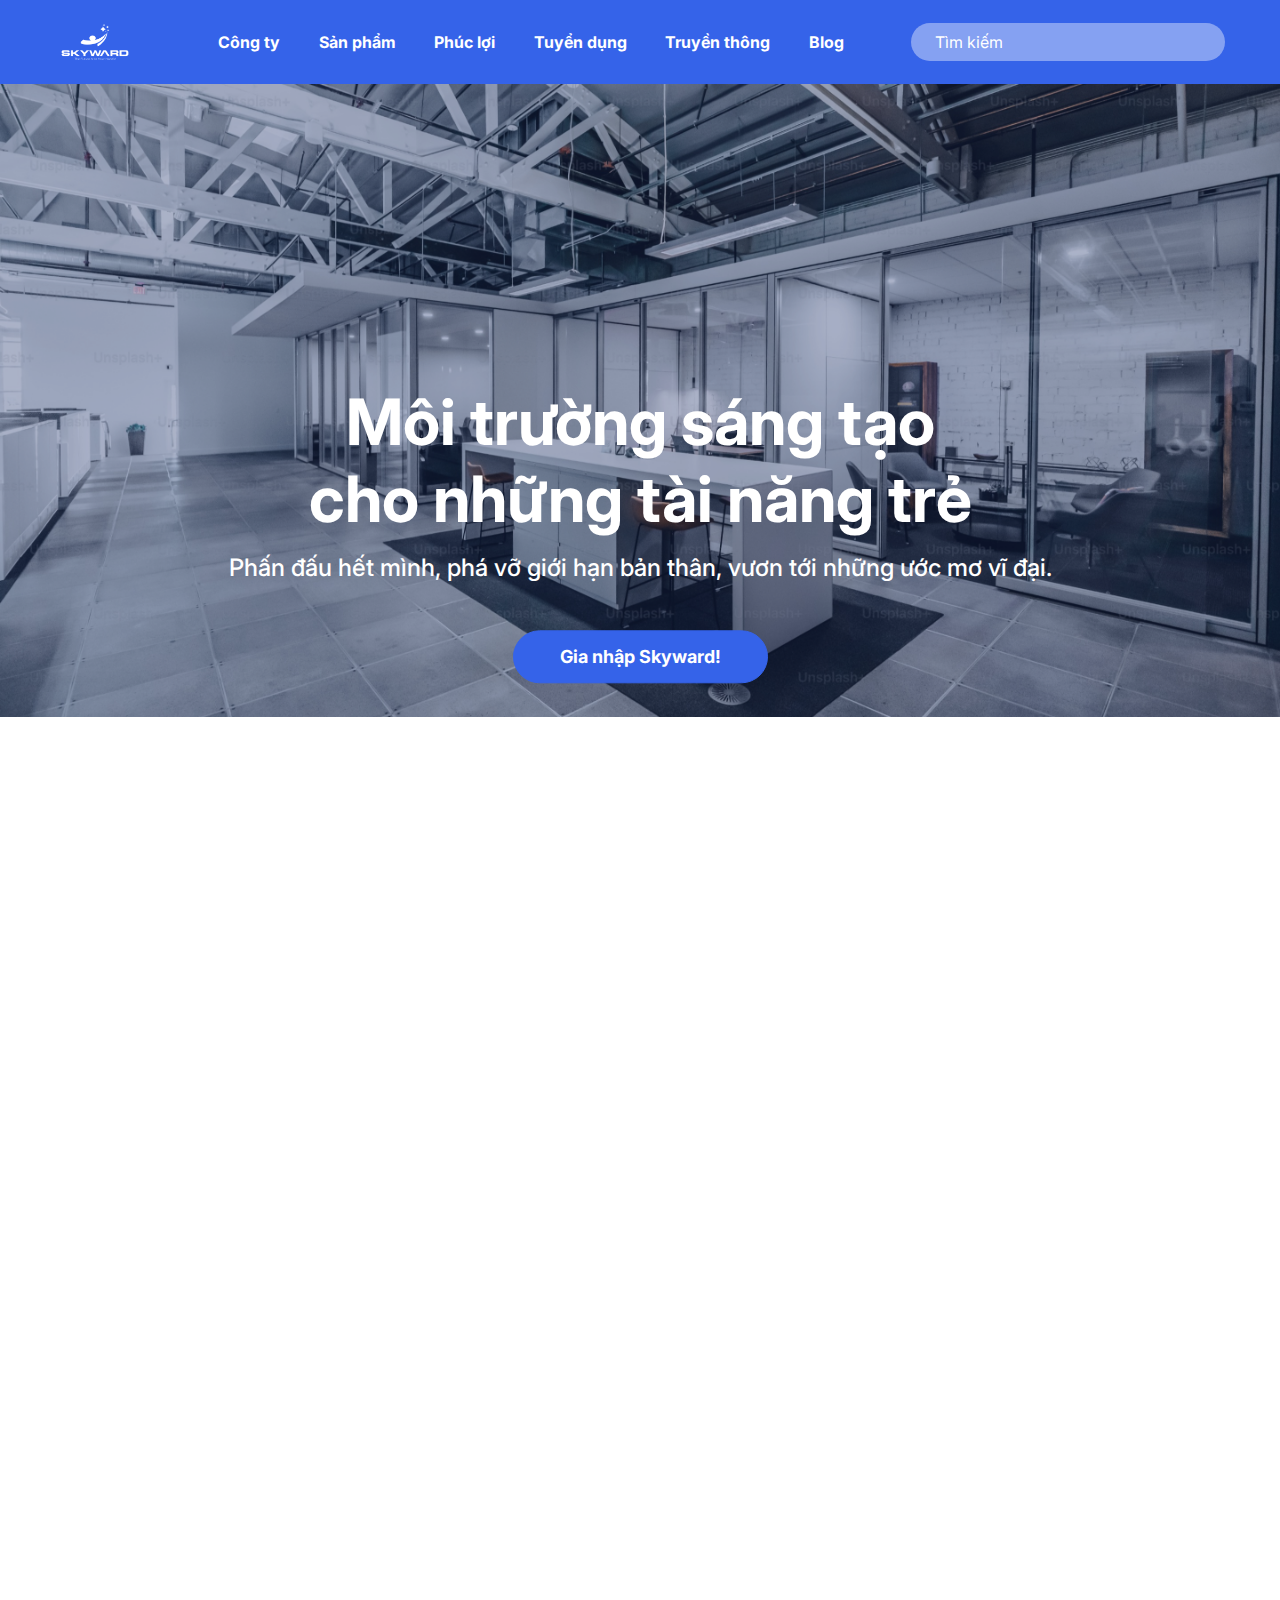
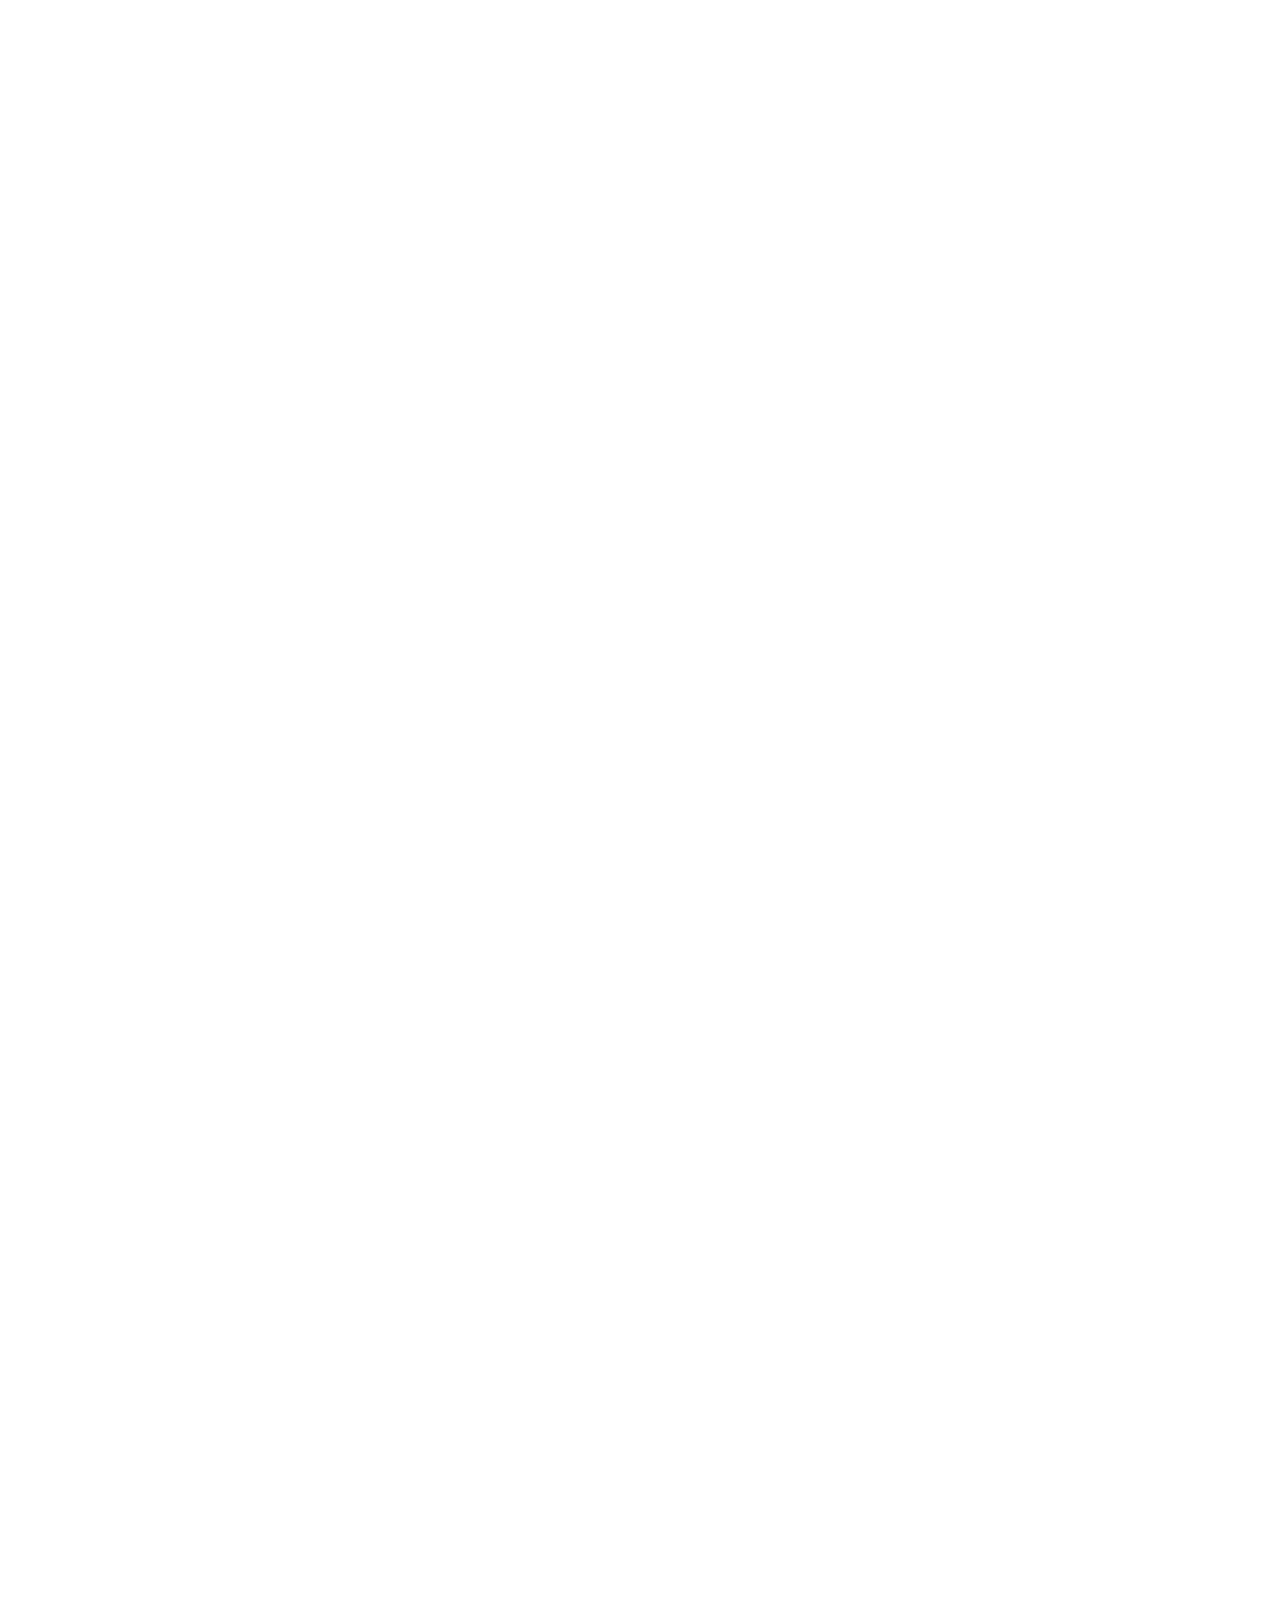
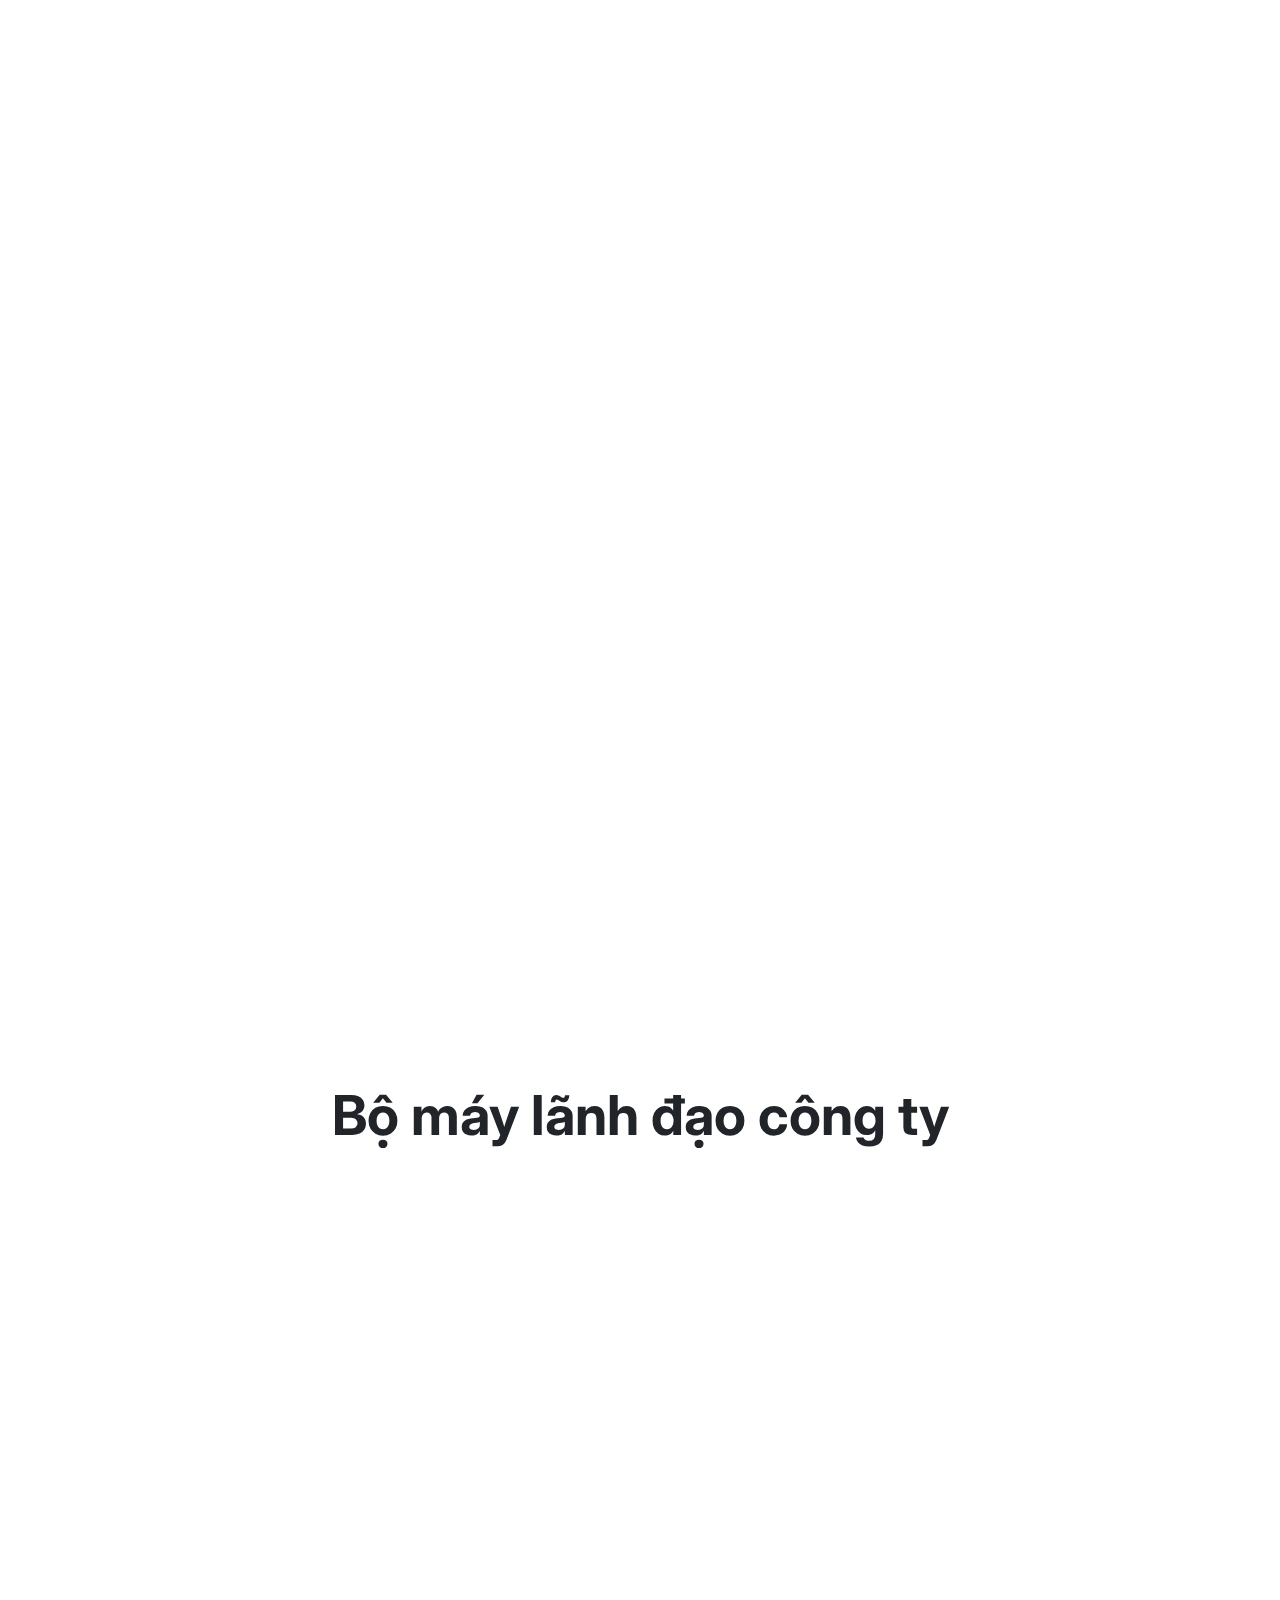
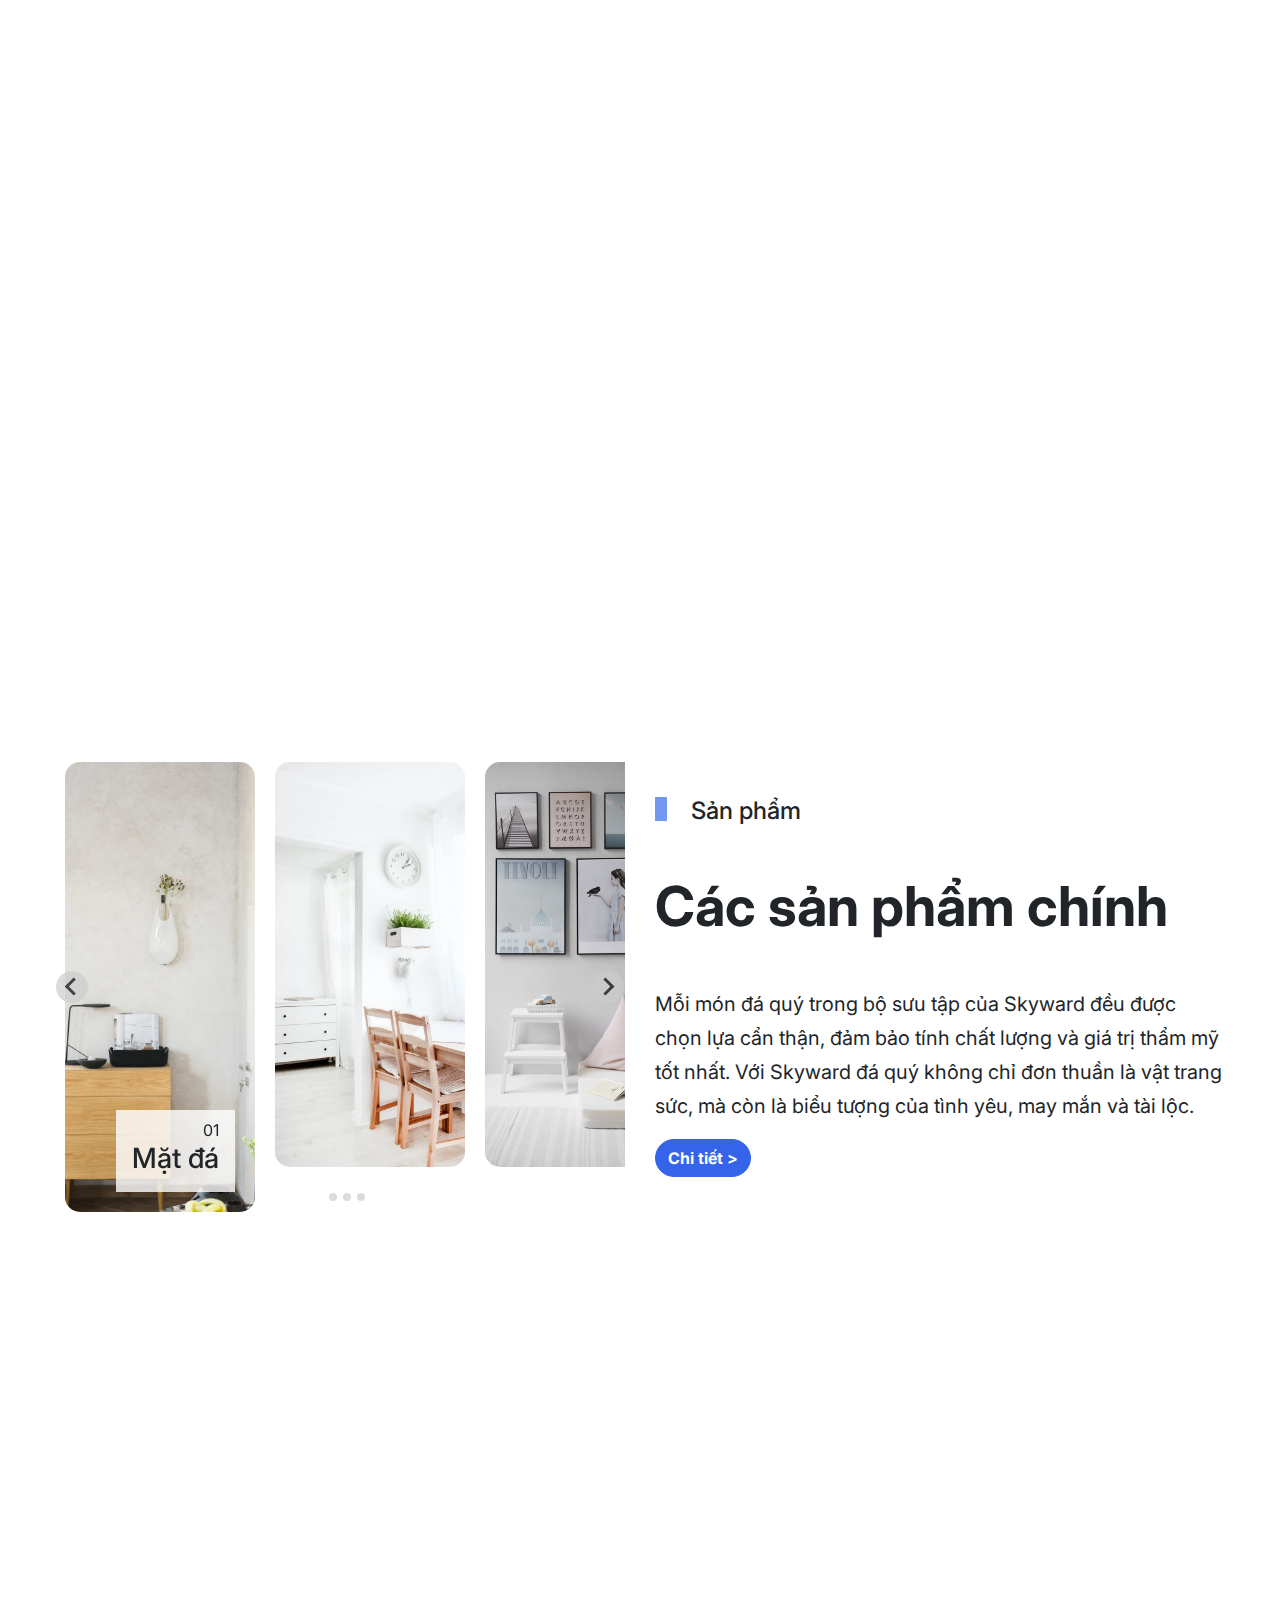
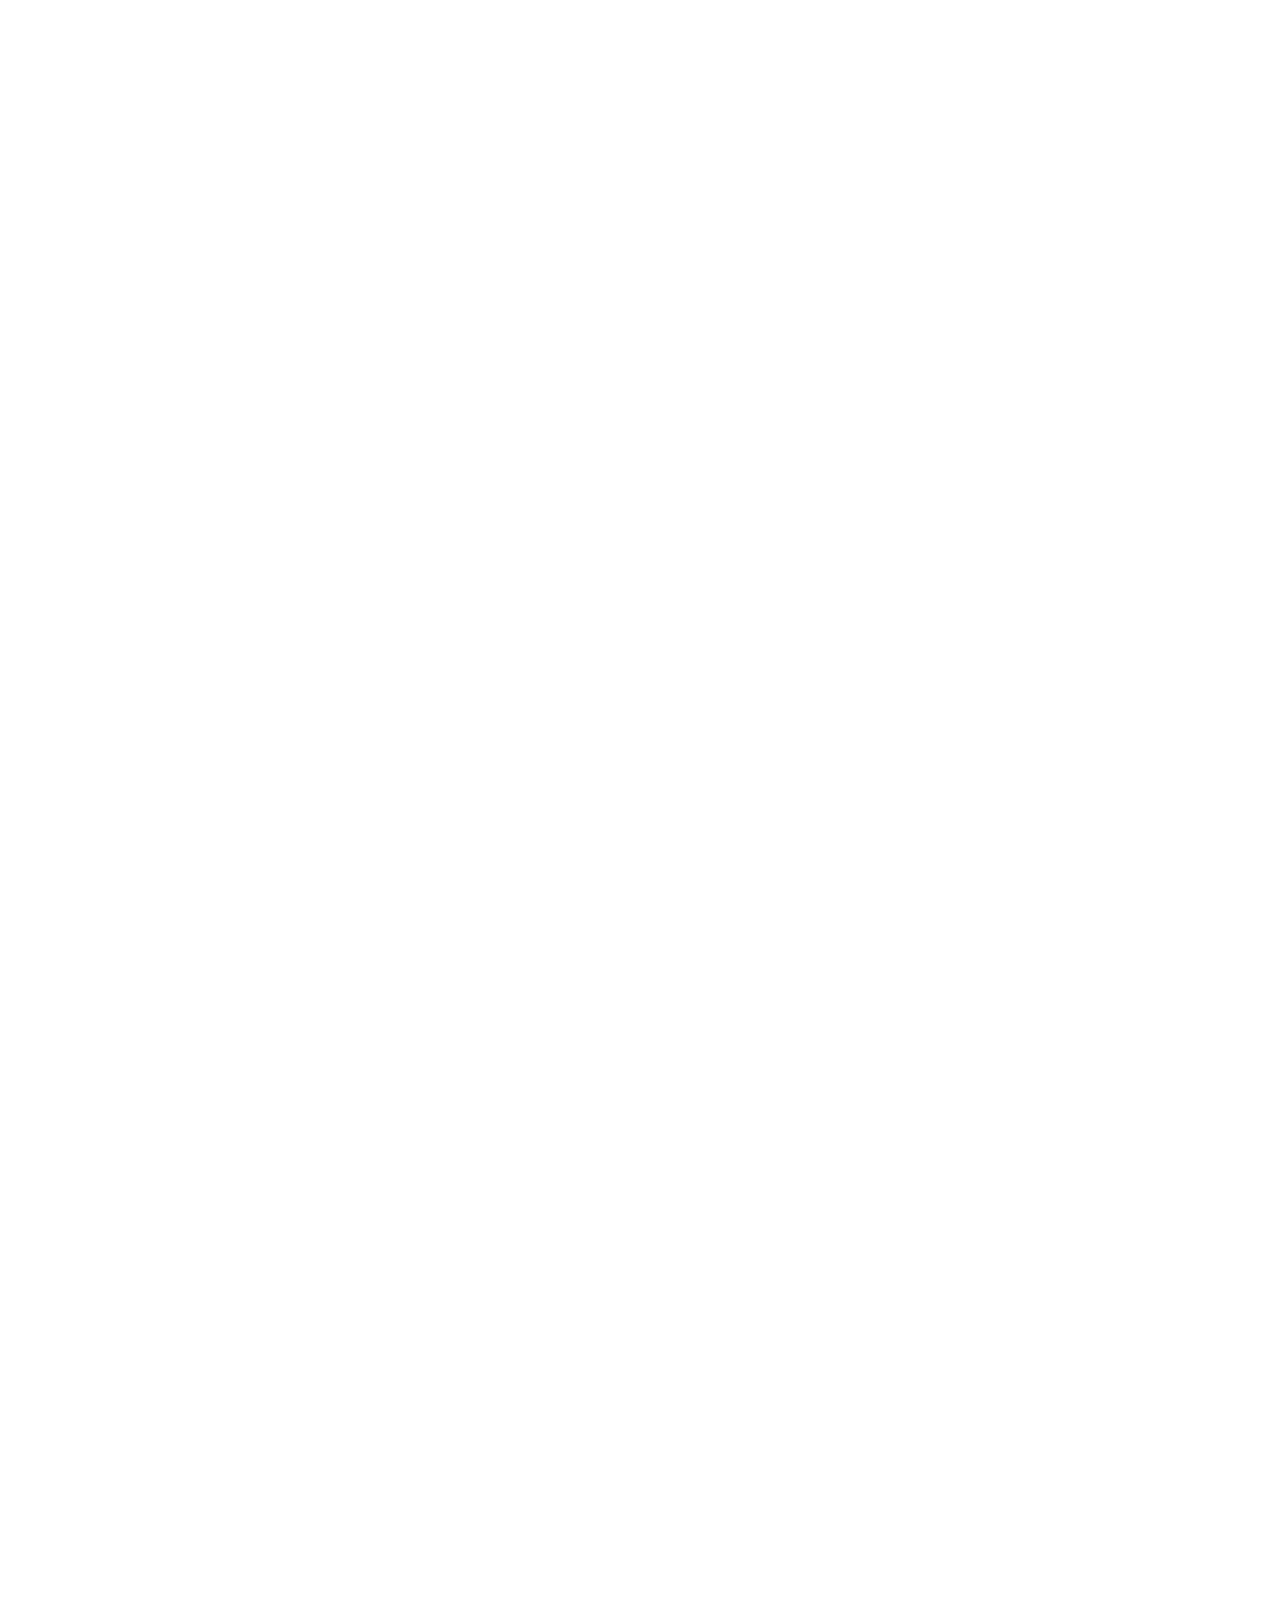
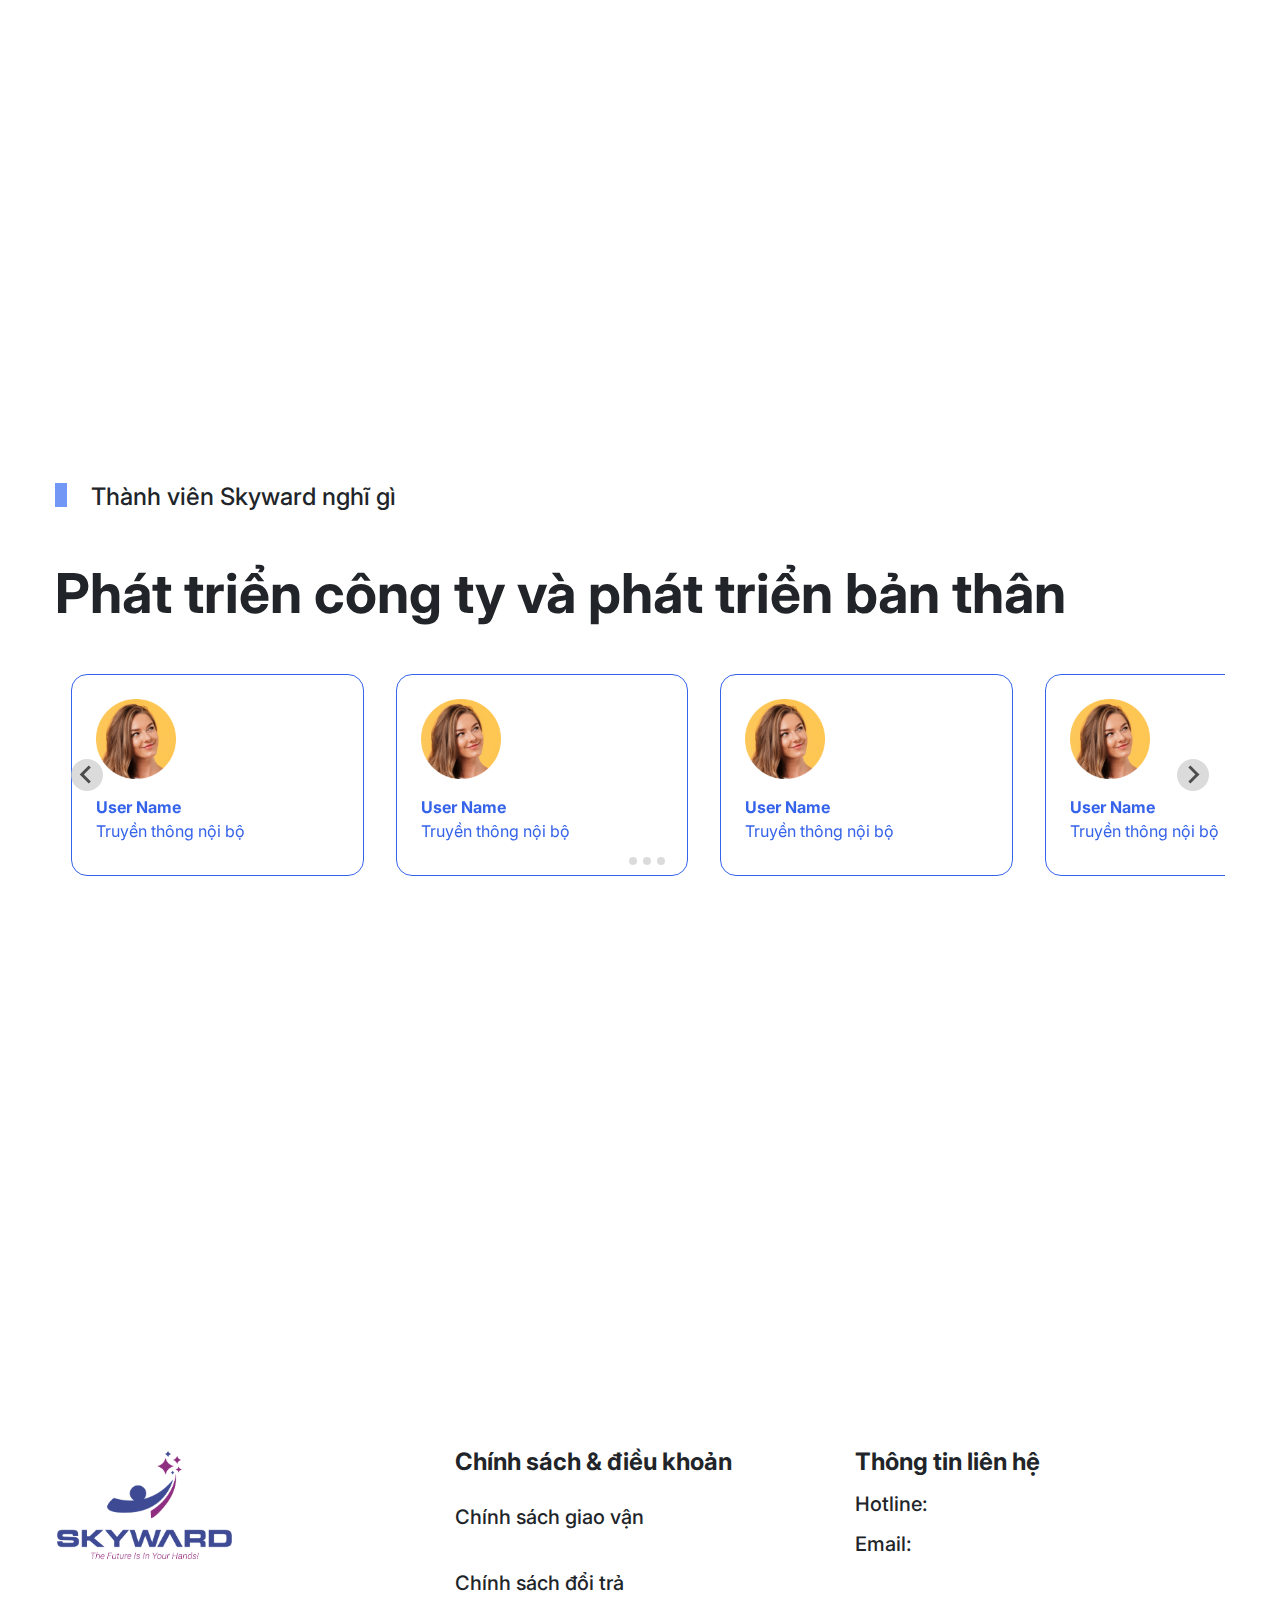
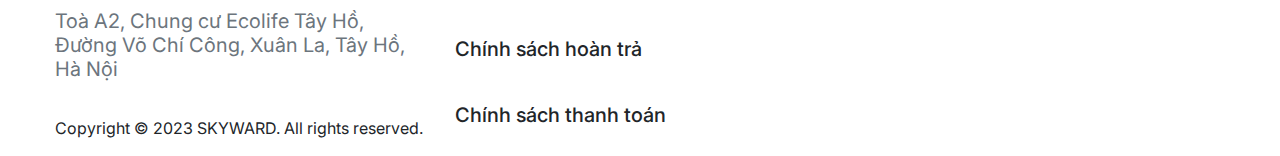
==== commit 03f09a40: "fix responsive" ====
--- a/index.html
+++ b/index.html
@@ -14,7 +14,7 @@
 </head>
 
 <body>
-    <header>
+    <header class="header">
         <nav class="navbar navbar-expand-xl navbar-light bg-primary">
             <div class="container d-flex justify-content-between">
                 <a class="navbar-brand p-0" href="#">
@@ -26,7 +26,7 @@
                     <span class="navbar-toggler-icon text-white"></span>
                 </button>
                 <div class="collapse navbar-collapse flex-grow-1" id="navbarSupportedContent">
-                    <ul class="navbar-nav mr-auto d-flex justify-content-around w-100 px-5">
+                    <ul class="navbar-nav mr-auto d-flex justify-content-around w-100 pr-5 px-xl-5 mb-3 mb-xl-0">
                         <li class="nav-item">
                             <a class="nav-link text-white font-weight-bold" href="#">Công ty</a>
                         </li>
@@ -304,9 +304,9 @@
                 </div>
             </div>
         </section>
-        <section class="container core-values pt-5" data-aos="fade-down">
+        <section class="container core-values pt-5">
             <div class="row align-items-center">
-                <div class="col-12 col-md-6 order-2 order-md-1 splide" id="products">
+                <div class="col-12 col-md-6 order-2 order-md-1 splide mt-5 mt-md-0" id="products">
                     <div class="splide__track">
                         <ul class="splide__list">
                             <li class="splide__slide product-img">
@@ -386,7 +386,7 @@
                         Chi tiết >
                     </button>
                 </div>
-                <div class="col-12 col-md-6">
+                <div class="col-12 col-md-6 mt-5 mt-md-0">
                     <div class="core-values-images position-relative">
                         <div class="core-value-img img-smaller">
                             <img src="src/assets/images/introruces/introduce_2.png" class="img-fluid" alt="" />
@@ -654,7 +654,7 @@
                 Phát triển công ty và phát triển bản thân
             </h2>
             <div class="reviews splide" id="reviews">
-                <div class="splide__track">
+                <div class="splide__track w-100">
                     <div class="splide__list">
                         <div class="review border splide__slide border-primary">
                             <div class="review-user-img">
@@ -662,14 +662,14 @@
                             </div>
                             <p class="font-weight-bold text-primary mb-0">User Name</p>
                             <p class="text-primary mb-2">Truyền thông nội bộ</p>
-                            <p>
+                            <!-- <p>
                                 Lorem Ipsum is simply dummy text of the printing and typesetting industry. Lorem Ipsum
                                 has
                                 been.Lorem Ipsum is simply
                                 dummy text of the printing and typesetting industry. Lorem Ipsum has been.Lorem Ipsum is
                                 simply
                                 dummy text of the
-                            </p>
+                            </p> -->
                         </div>
                         <div class="review border splide__slide border-primary">
                             <div class="review-user-img">
@@ -677,14 +677,14 @@
                             </div>
                             <p class="font-weight-bold text-primary mb-0">User Name</p>
                             <p class="text-primary mb-2">Truyền thông nội bộ</p>
-                            <p>
+                            <!-- <p>
                                 Lorem Ipsum is simply dummy text of the printing and typesetting industry. Lorem Ipsum
                                 has
                                 been.Lorem Ipsum is simply
                                 dummy text of the printing and typesetting industry. Lorem Ipsum has been.Lorem Ipsum is
                                 simply
                                 dummy text of the
-                            </p>
+                            </p> -->
                         </div>
                         <div class="review border splide__slide border-primary">
                             <div class="review-user-img">
@@ -692,14 +692,14 @@
                             </div>
                             <p class="font-weight-bold text-primary mb-0">User Name</p>
                             <p class="text-primary mb-2">Truyền thông nội bộ</p>
-                            <p>
+                            <!-- <p>
                                 Lorem Ipsum is simply dummy text of the printing and typesetting industry. Lorem Ipsum
                                 has
                                 been.Lorem Ipsum is simply
                                 dummy text of the printing and typesetting industry. Lorem Ipsum has been.Lorem Ipsum is
                                 simply
                                 dummy text of the
-                            </p>
+                            </p> -->
                         </div>
                         <div class="review border splide__slide border-primary">
                             <div class="review-user-img">
@@ -707,14 +707,14 @@
                             </div>
                             <p class="font-weight-bold text-primary mb-0">User Name</p>
                             <p class="text-primary mb-2">Truyền thông nội bộ</p>
-                            <p>
+                            <!-- <p>
                                 Lorem Ipsum is simply dummy text of the printing and typesetting industry. Lorem Ipsum
                                 has
                                 been.Lorem Ipsum is simply
                                 dummy text of the printing and typesetting industry. Lorem Ipsum has been.Lorem Ipsum is
                                 simply
                                 dummy text of the
-                            </p>
+                            </p> -->
                         </div>
                     </div>
                 </div>
@@ -731,7 +731,7 @@
                 hào.
             </h5>
             <div class="text-center w-100 mt-5">
-                <button class="btn btn-primary rounded-pill px-4 py-2">
+                <button class="btn btn-primary rounded-pill px-4 py-2 mb-4 mb-md-0">
                     Gia nhập Skyward
                 </button>
                 <button class="btn btn-outline-primary rounded-pill px-4 py-2">
@@ -743,7 +743,7 @@
     <footer class="footer">
         <div class="container">
             <div class="row">
-                <div class="col-4 d-flex flex-column justify-content-between">
+                <div class="col-12 col-md-4 order-3 order-md-1 d-flex flex-column justify-content-between">
                     <div>
                         <img src="src/assets/images/logo_footer.png" width="179px" height="113px" alt="">
                         <h5 class="text-muted mt-5 font-weight-normal">
@@ -752,17 +752,17 @@
                     </div>
                     <p>Copyright © 2023 SKYWARD. All rights reserved.</p>
                 </div>
-                <div class="col-4 policy">
-                    <h4 class="mb-3 font-weight-bold">Chính sách & điều khoản</h4>
-                    <h5 class="mb-3">Chính sách giao vận</h5>
-                    <h5 class="mb-3">Chính sách đổi trả</h5>
-                    <h5 class="mb-3">Chính sách hoàn trả</h5>
-                    <h5 class="mb-3">Chính sách thanh toán</h5>
-                </div>
-                <div class="col-4">
-                    <h4 class="mb-3 font-weight-bold">Thông tin liên hệ</h4>
-                    <h5 class="mb-3">Hotline:</h5>
-                    <h5 class="mb-3">Email:</h5>
+                <div class="col-12 order-1 d-flex flex-wrap flex-md-column order-md-2 col-md-4 policy">
+                    <h4 class="mb-3 font-weight-bold w-100">Chính sách & điều khoản</h4>
+                    <h5 class="mb-3 mr-4 mr-md-0">Chính sách giao vận</h5>
+                    <h5 class="mb-3 mr-4 mr-md-0">Chính sách đổi trả</h5>
+                    <h5 class="mb-3 mr-4 mr-md-0">Chính sách hoàn trả</h5>
+                    <h5 class="mb-3 mr-4 mr-md-0">Chính sách thanh toán</h5>
+                </div>
+                <div class="col-12 d-flex flex-wrap flex-column order-2 order-md-3 order-md-1 col-md-4">
+                    <h4 class="mb-3 font-weight-bold w-100">Thông tin liên hệ</h4>
+                    <h5 class="mb-3 mr-3 mr-md-0">Hotline:</h5>
+                    <h5 class="mb-3 mr-3 mr-md-0">Email:</h5>
                 </div>
             </div>
         </div>
--- a/src/styles/style.css
+++ b/src/styles/style.css
@@ -9190,6 +9190,14 @@
     border-color: #dee2e6;
   }
 }
+.header {
+  position: fixed;
+  top: 0;
+  left: 0;
+  z-index: 99;
+  width: 100%;
+}
+
 .custom-input {
   border-radius: 37px;
   background-color: rgba(255, 255, 255, 0.4);
@@ -9222,6 +9230,7 @@
   min-height: 100vh;
   max-width: 100%;
   overflow: hidden;
+  margin-top: 84px;
 }
 @media (max-width: 968px) {
   .banner-section img {
@@ -9327,6 +9336,9 @@
   .core-values {
     margin-top: 40px;
   }
+}
+.core-values .splide__track {
+  min-width: 100%;
 }
 
 .introduce-imgs {
@@ -9591,6 +9603,9 @@
   height: 100%;
 }
 
+.reviews {
+  margin: 0 auto;
+}
 .reviews .review {
   border-radius: 16px;
   padding: 24px;
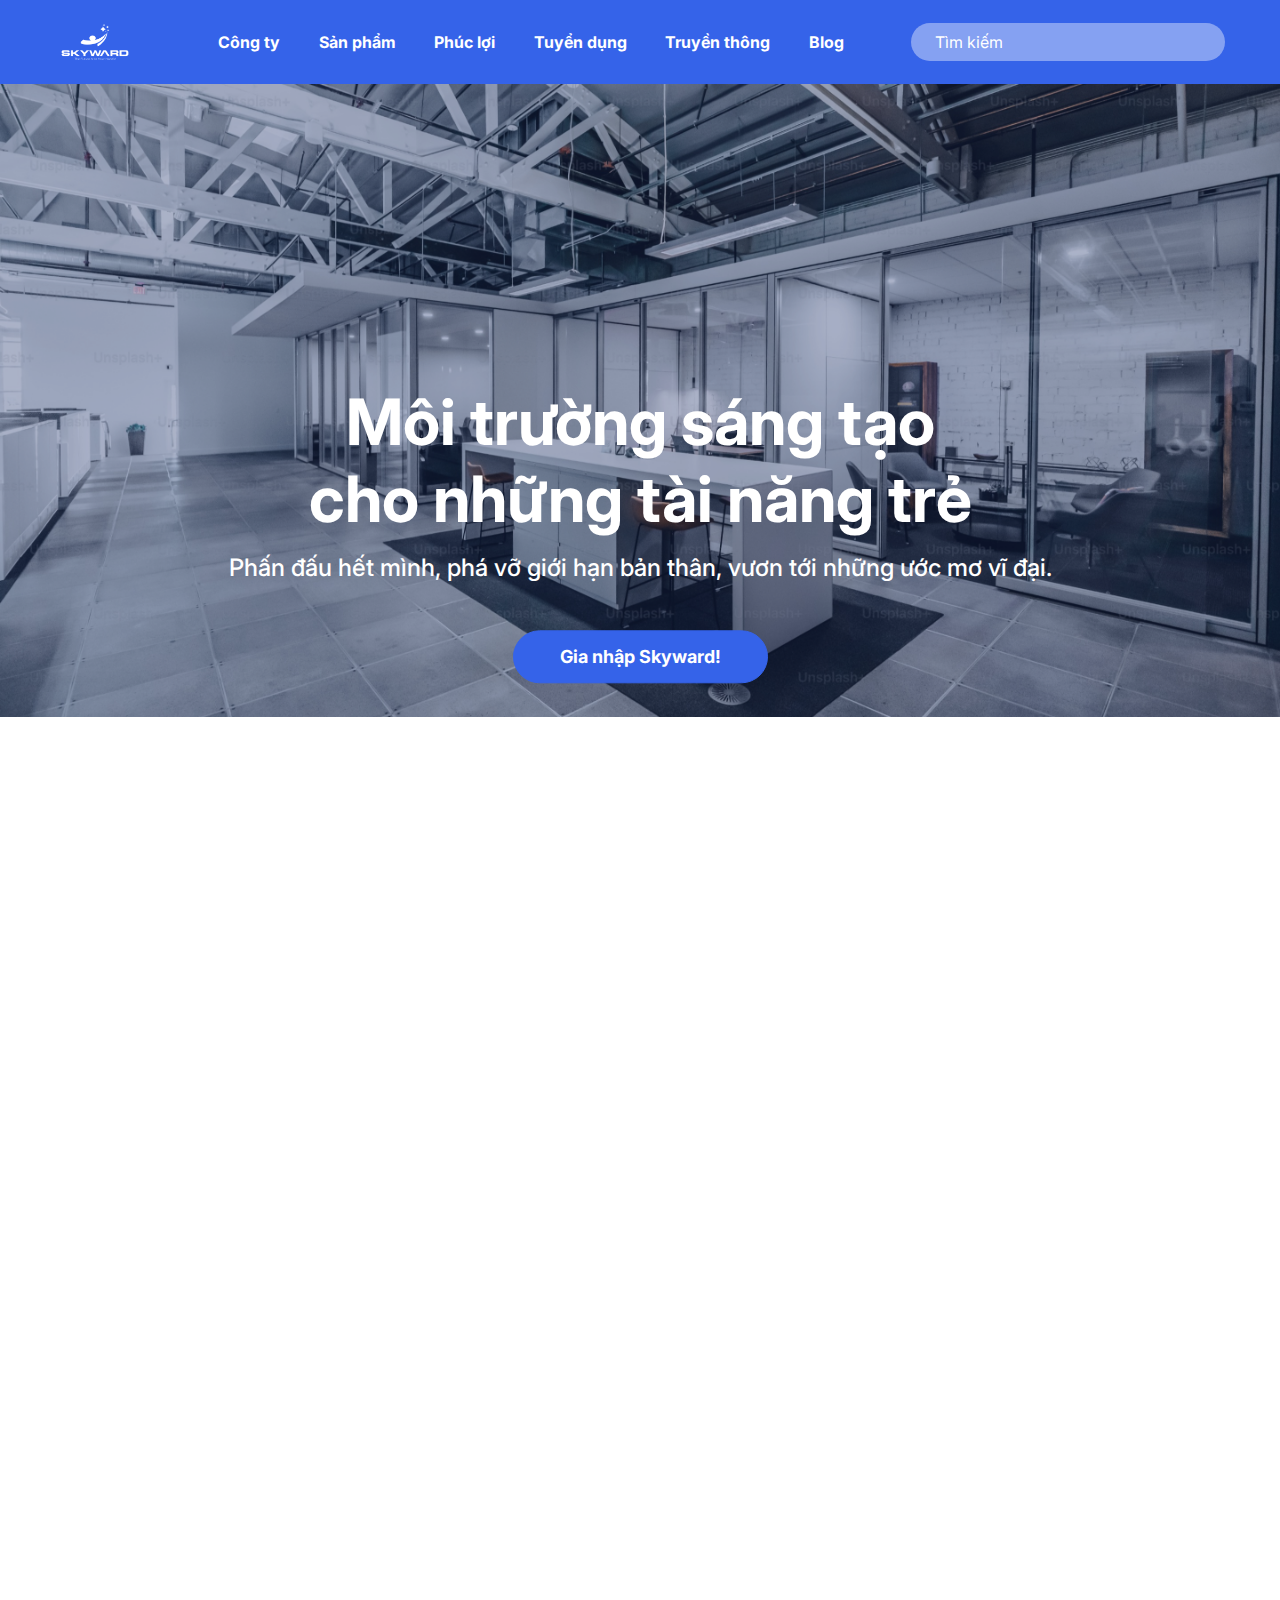
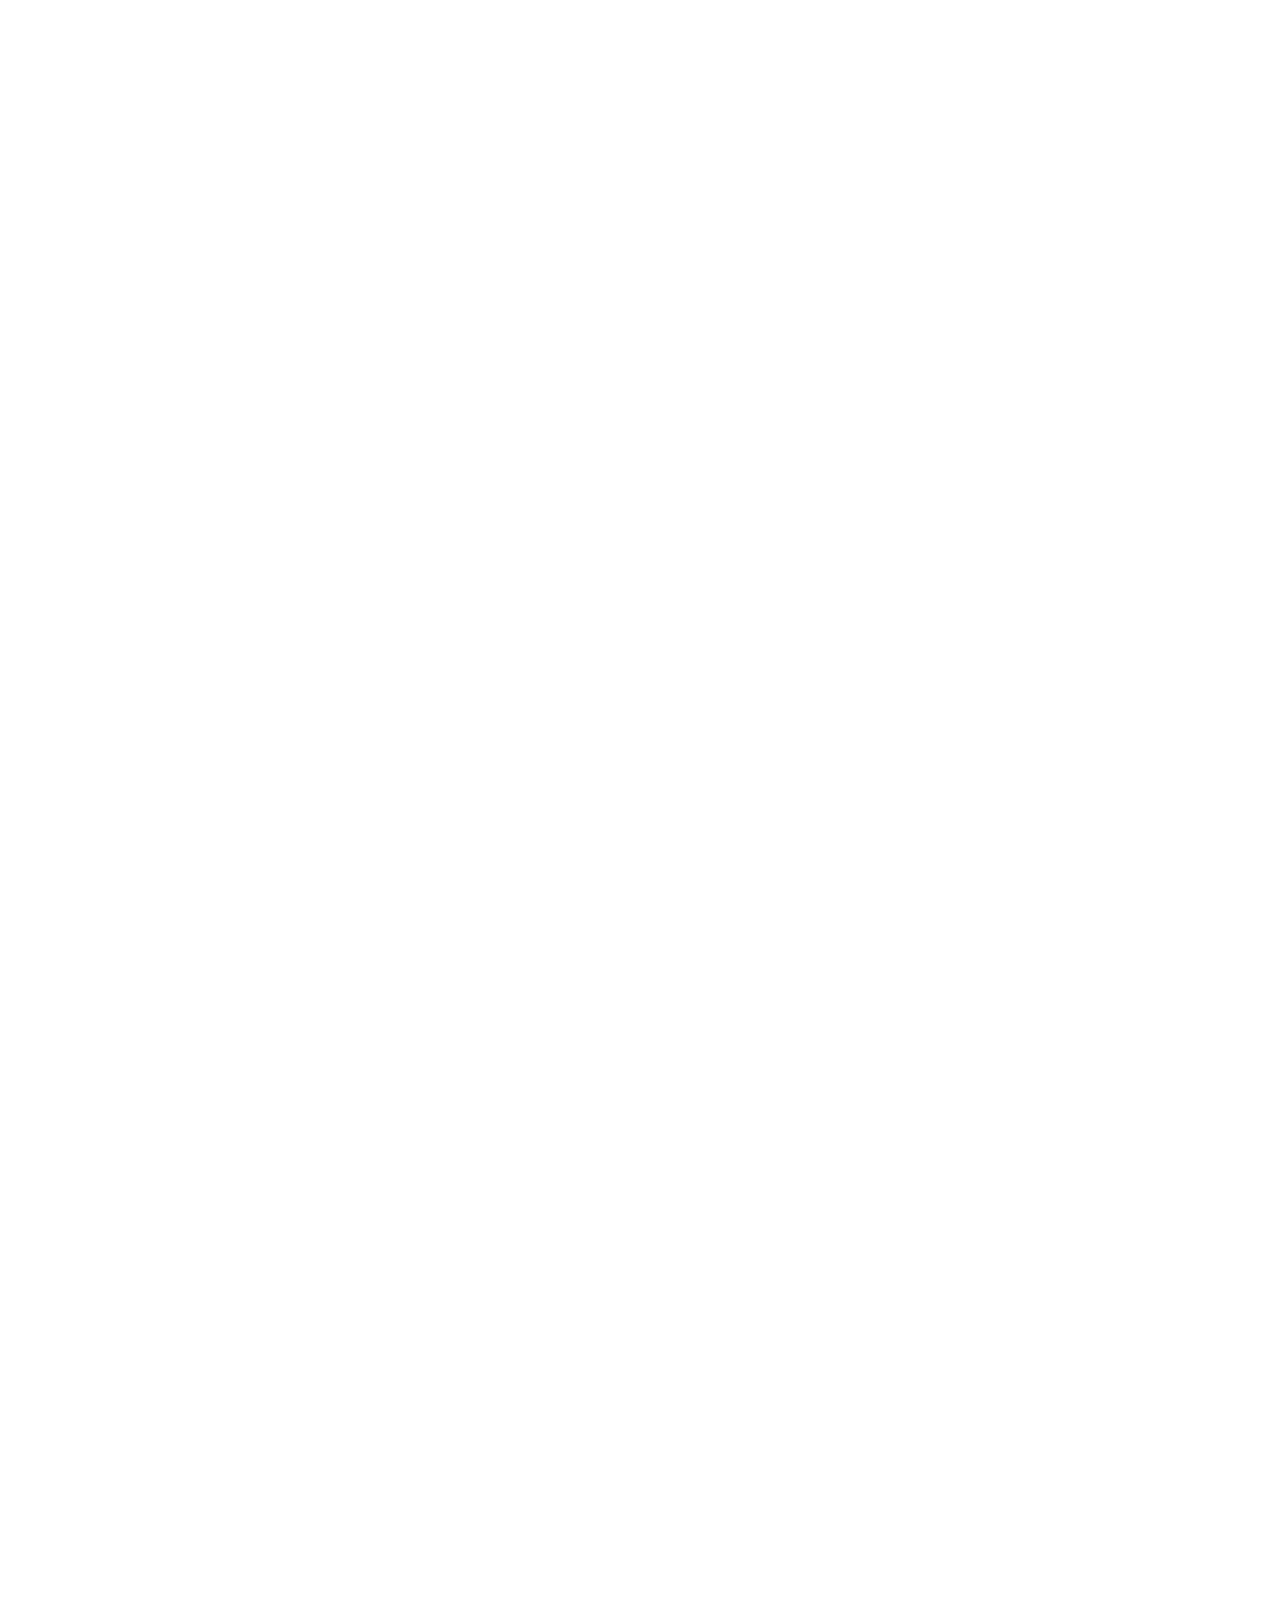
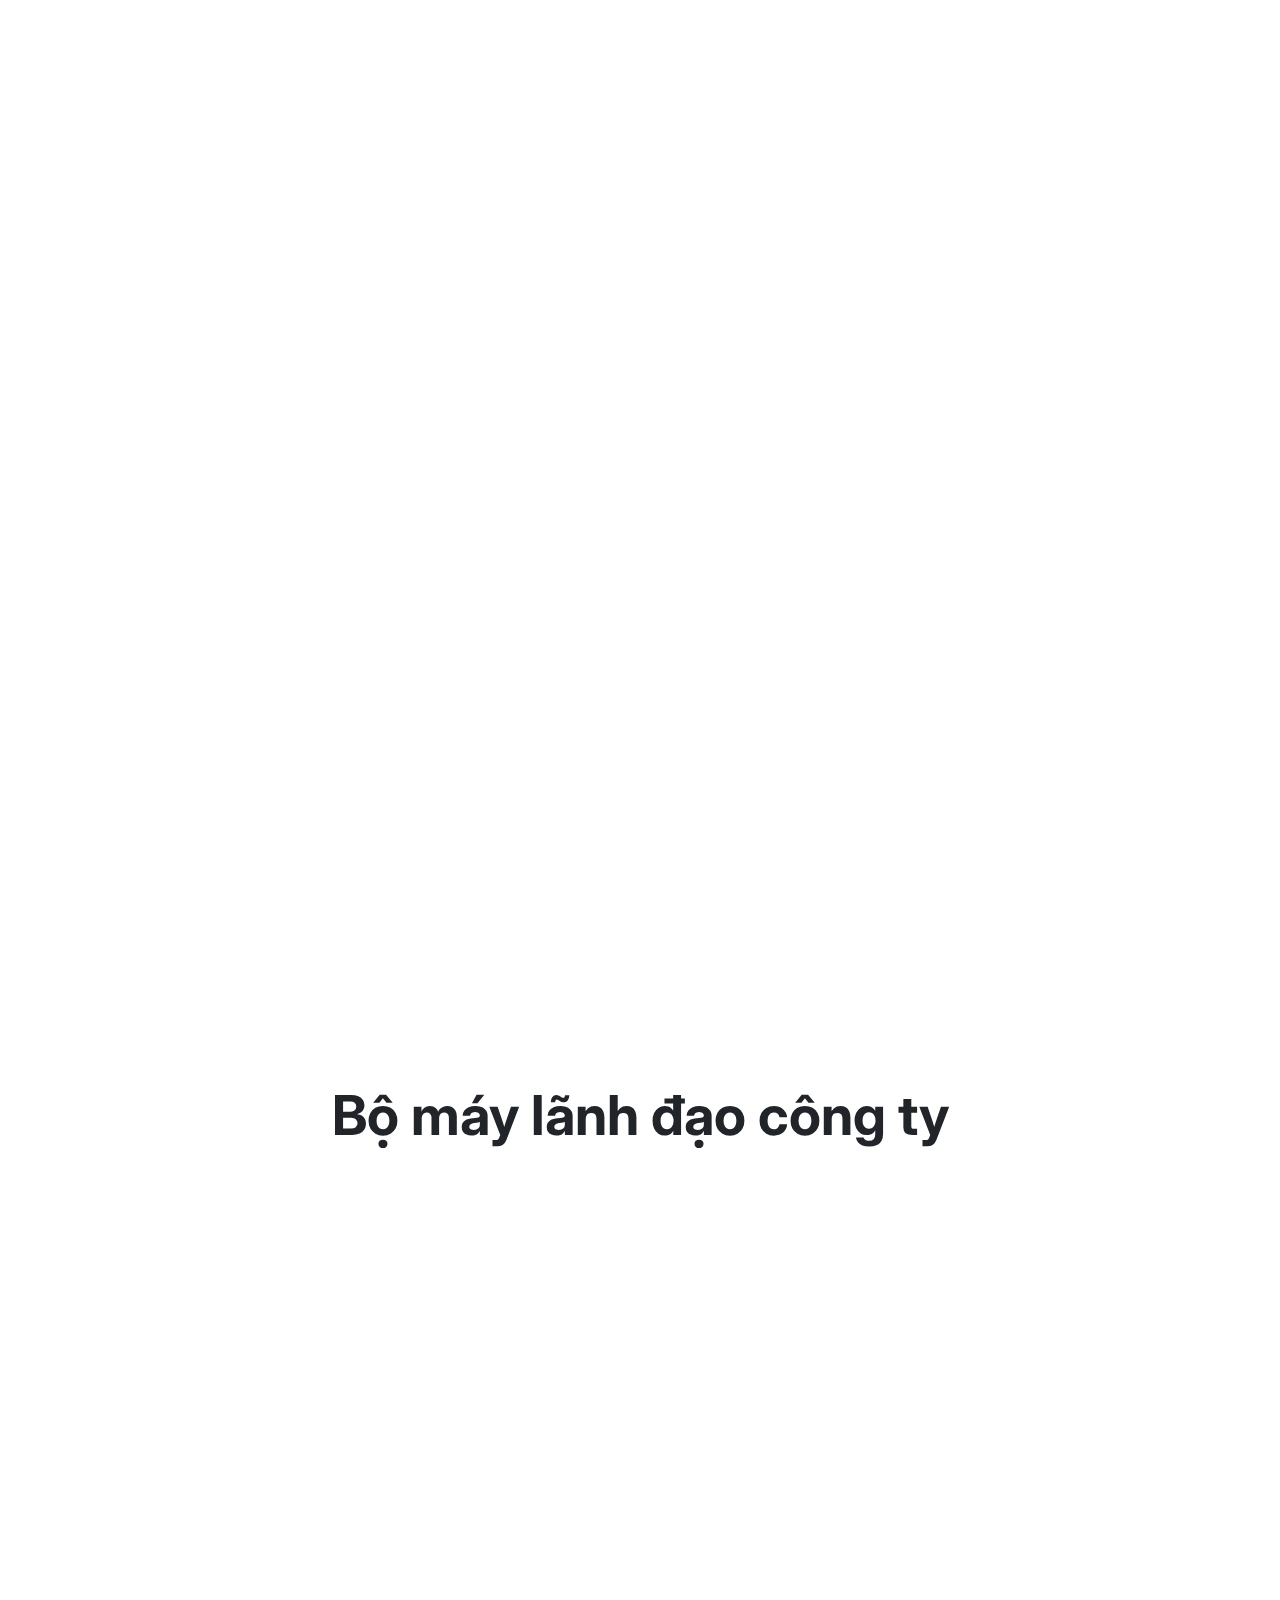
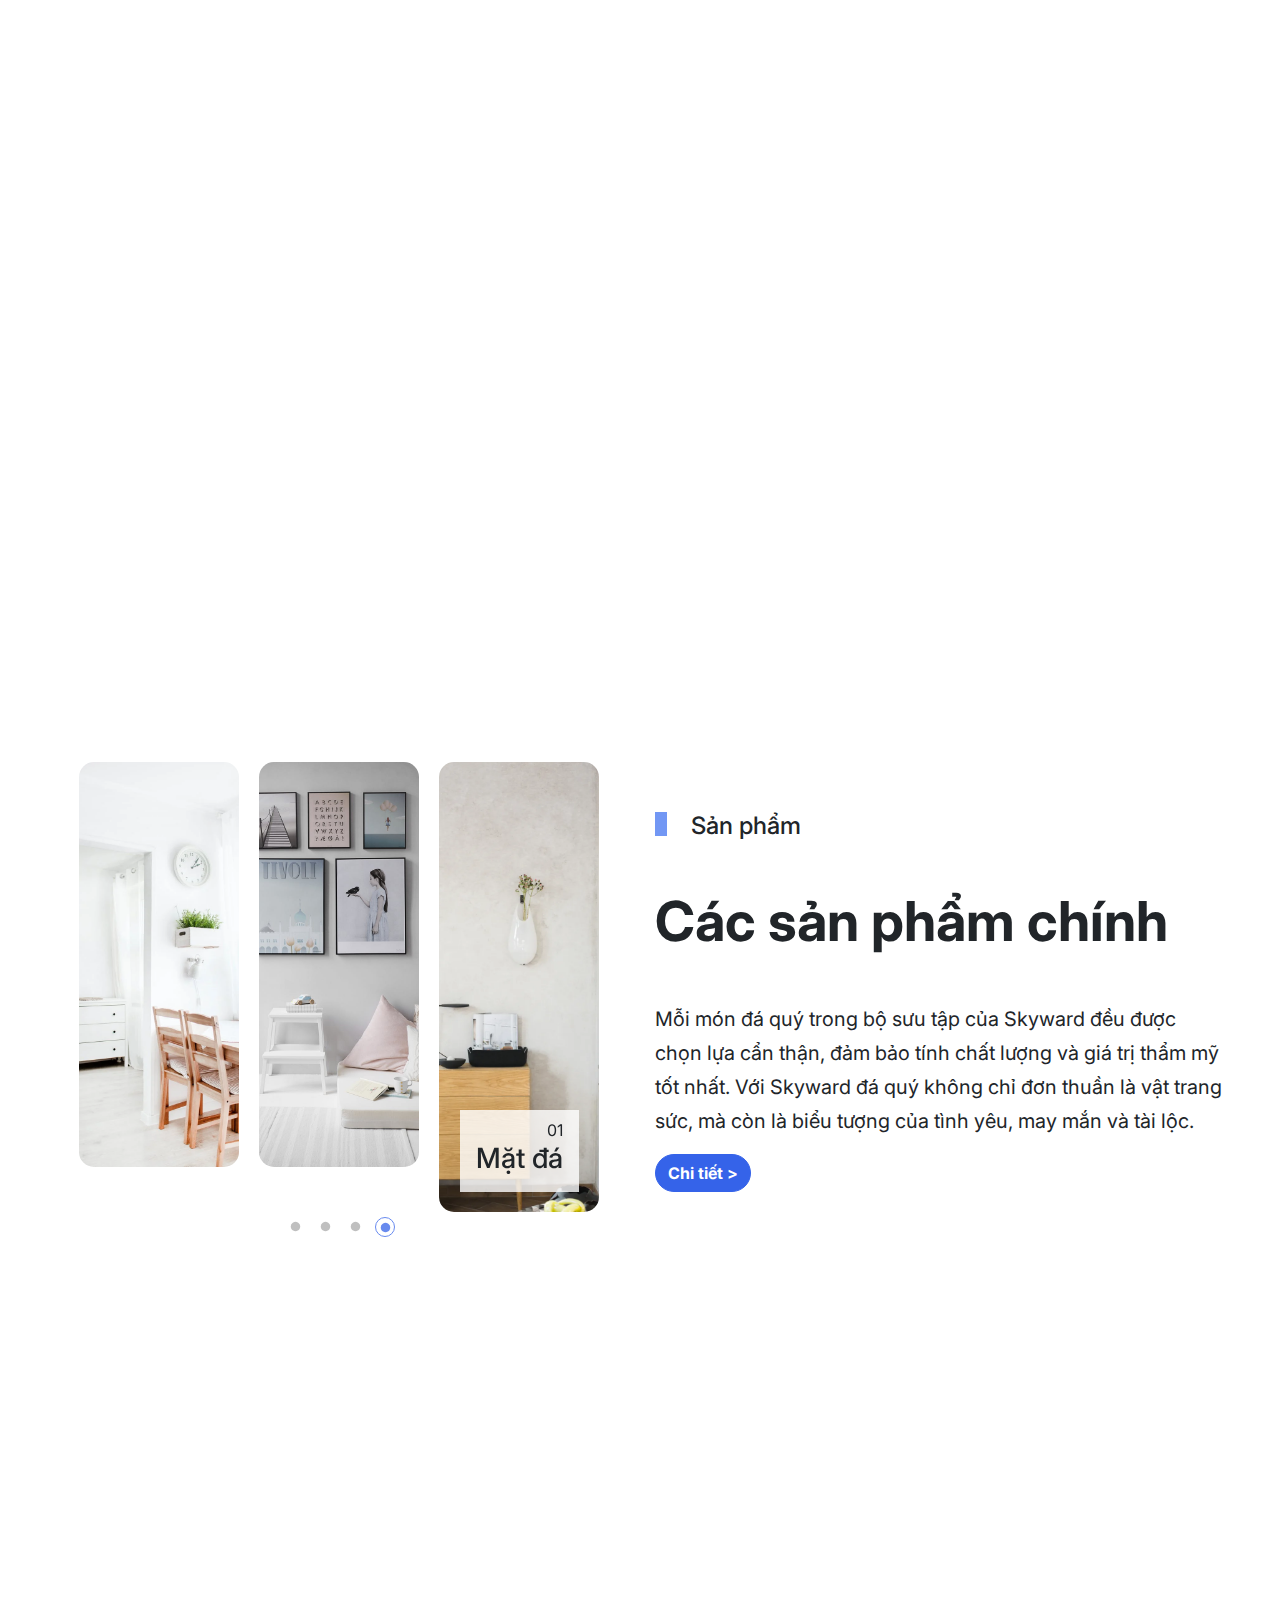
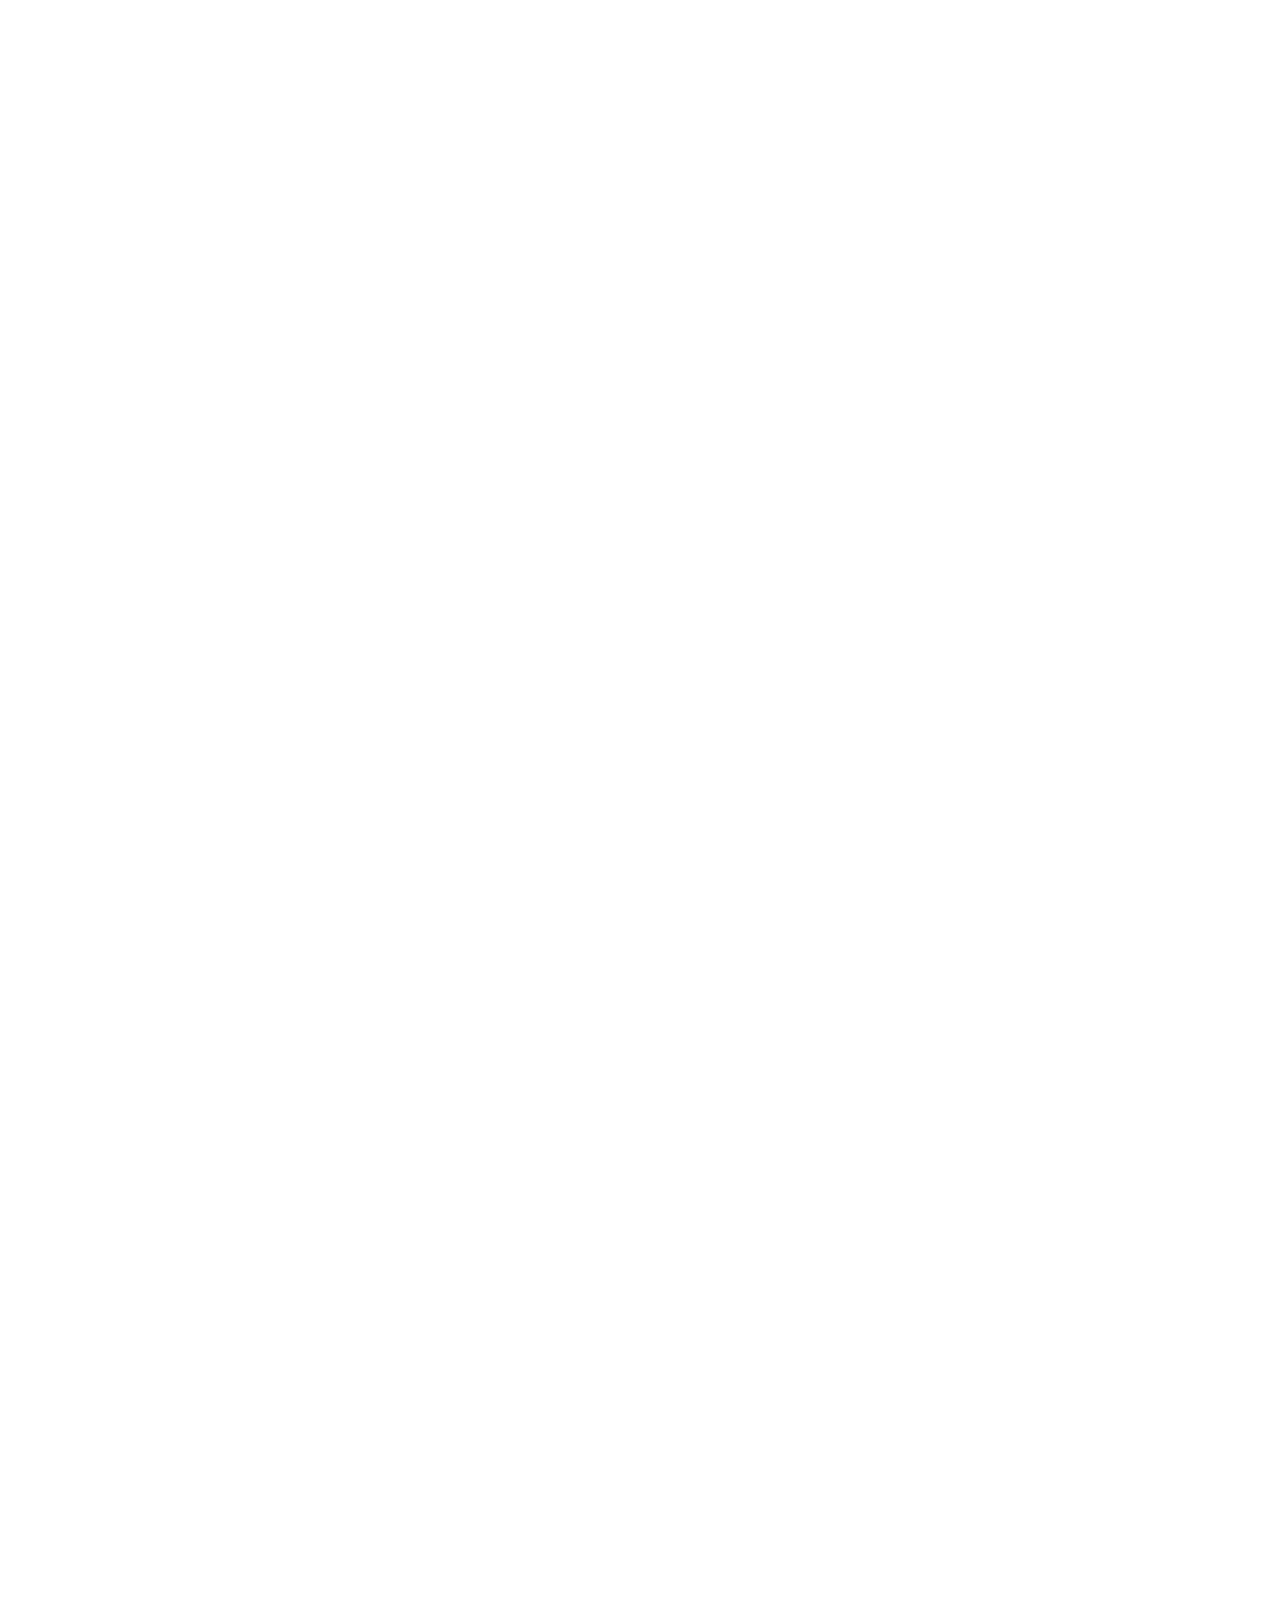
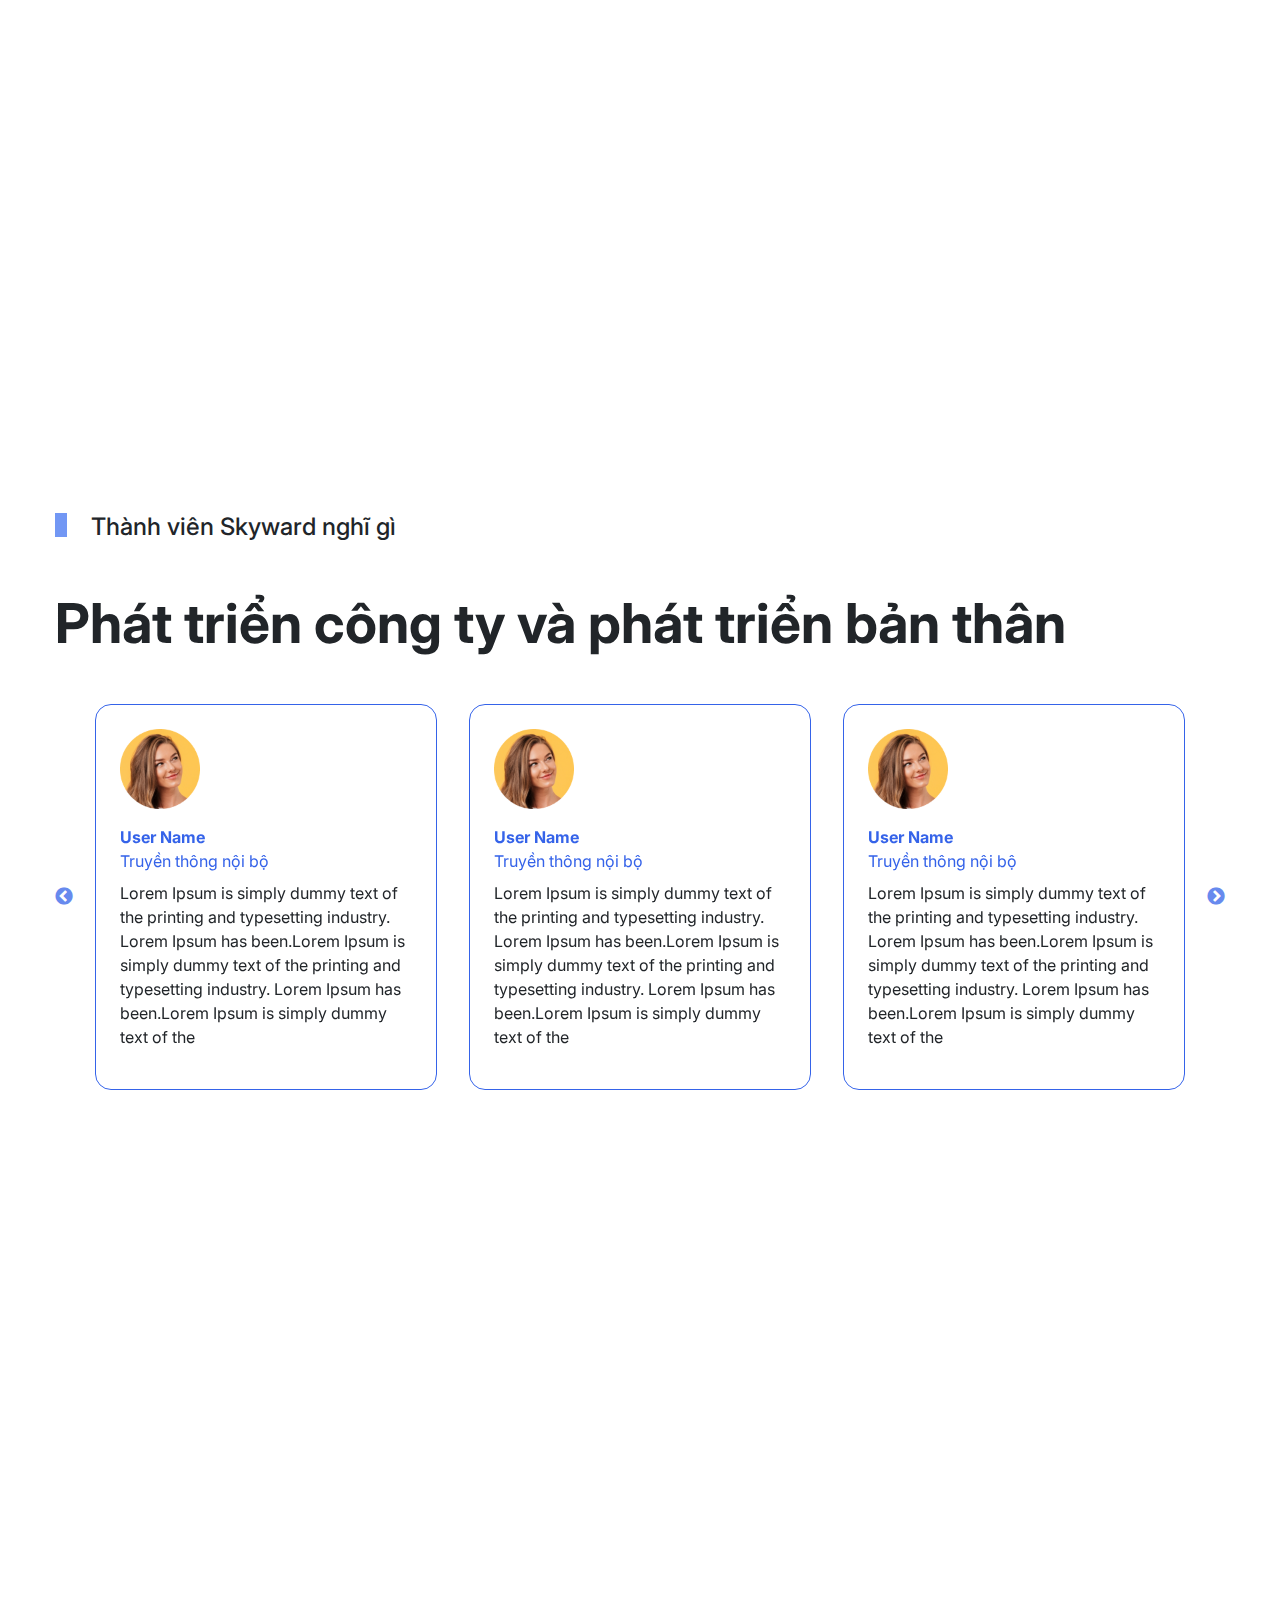
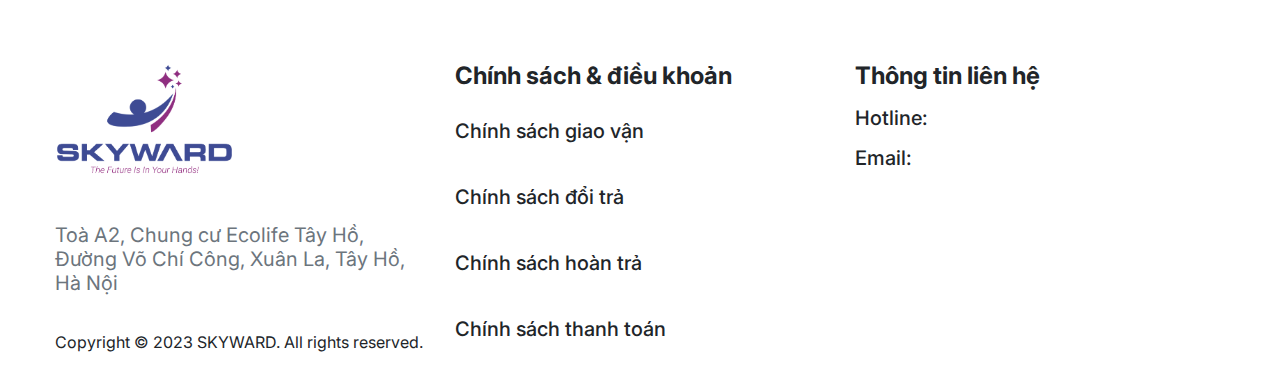
==== commit 8a309881: "fix responsive for slider" ====
--- a/index.html
+++ b/index.html
@@ -9,7 +9,9 @@
         integrity="sha512-z3gLpd7yknf1YoNbCzqRKc4qyor8gaKU1qmn+CShxbuBusANI9QpRohGBreCFkKxLhei6S9CQXFEbbKuqLg0DA=="
         crossorigin="anonymous" referrerpolicy="no-referrer" />
     <link rel="stylesheet" href="src/assets/libs/aos/aos.css">
-    <link rel="stylesheet" href="src/assets/libs/splide-4.1.3/splide.min.css">
+    <link rel="stylesheet" href="src/assets/libs/slick-1.8.1/slick.css">
+    <link rel="stylesheet" href="src/assets/libs/slick-1.8.1/slick-theme.css">
+    <!-- <link rel="stylesheet" href="src/assets/libs/splide-4.1.3/splide.min.css"> -->
     <link rel="stylesheet" href="src/styles/style.css" />
 </head>
 
@@ -307,37 +309,37 @@
         <section class="container core-values pt-5">
             <div class="row align-items-center">
                 <div class="col-12 col-md-6 order-2 order-md-1 splide mt-5 mt-md-0" id="products">
-                    <div class="splide__track">
-                        <ul class="splide__list">
-                            <li class="splide__slide product-img">
+                    <div class="custom-slick px-3">
+                        <div class="product-list" dir="rtl">
+                            <div class="splide__slide product-img">
                                 <img src="src/assets/images/products/product_0.png" alt="">
                                 <div class="product-detail">
                                     <p class="mb-0">01</p>
                                     <h3>Mặt đá</h3>
                                 </div>
-                            </li>
-                            <li class="splide__slide product-img">
+                            </div>
+                            <div class="splide__slide product-img">
+                                <img src="src/assets/images/products/product_2.png" alt="">
+                                <div class="product-detail">
+                                    <p class="mb-0">04</p>
+                                    <h3>Mặt đá</h3>
+                                </div>
+                            </div>
+                            <div class="splide__slide product-img">
                                 <img src="src/assets/images/products/product_1.png" alt="">
                                 <div class="product-detail">
                                     <p class="mb-0">02</p>
                                     <h3>Mặt đá</h3>
                                 </div>
-                            </li>
-                            <li class="splide__slide product-img">
+                            </div>
+                            <div class="splide__slide product-img">
                                 <img src="src/assets/images/products/product_2.png" alt="">
                                 <div class="product-detail">
                                     <p class="mb-0">03</p>
                                     <h3>Mặt đá</h3>
                                 </div>
-                            </li>
-                            <li class="splide__slide product-img">
-                                <img src="src/assets/images/products/product_2.png" alt="">
-                                <div class="product-detail">
-                                    <p class="mb-0">04</p>
-                                    <h3>Mặt đá</h3>
-                                </div>
-                            </li>
-                        </ul>
+                            </div>
+                        </div>
                     </div>
                 </div>
                 <div class="col-12 col-md-6 order-1 order-md-2">
@@ -653,23 +655,23 @@
             <h2 class="introduce-title font-weight-bold mb-3 mb-md-5">
                 Phát triển công ty và phát triển bản thân
             </h2>
-            <div class="reviews splide" id="reviews">
-                <div class="splide__track w-100">
-                    <div class="splide__list">
+            <div class="reviews" id="reviews">
+                <div class="custom-slick px-4 w-100">
+                    <div class="reviews-list">
                         <div class="review border splide__slide border-primary">
                             <div class="review-user-img">
                                 <img src="src/assets/images/user.png" alt="">
                             </div>
                             <p class="font-weight-bold text-primary mb-0">User Name</p>
                             <p class="text-primary mb-2">Truyền thông nội bộ</p>
-                            <!-- <p>
+                            <p>
                                 Lorem Ipsum is simply dummy text of the printing and typesetting industry. Lorem Ipsum
                                 has
                                 been.Lorem Ipsum is simply
                                 dummy text of the printing and typesetting industry. Lorem Ipsum has been.Lorem Ipsum is
                                 simply
                                 dummy text of the
-                            </p> -->
+                            </p>
                         </div>
                         <div class="review border splide__slide border-primary">
                             <div class="review-user-img">
@@ -677,14 +679,14 @@
                             </div>
                             <p class="font-weight-bold text-primary mb-0">User Name</p>
                             <p class="text-primary mb-2">Truyền thông nội bộ</p>
-                            <!-- <p>
+                            <p>
                                 Lorem Ipsum is simply dummy text of the printing and typesetting industry. Lorem Ipsum
                                 has
                                 been.Lorem Ipsum is simply
                                 dummy text of the printing and typesetting industry. Lorem Ipsum has been.Lorem Ipsum is
                                 simply
                                 dummy text of the
-                            </p> -->
+                            </p>
                         </div>
                         <div class="review border splide__slide border-primary">
                             <div class="review-user-img">
@@ -692,14 +694,14 @@
                             </div>
                             <p class="font-weight-bold text-primary mb-0">User Name</p>
                             <p class="text-primary mb-2">Truyền thông nội bộ</p>
-                            <!-- <p>
+                            <p>
                                 Lorem Ipsum is simply dummy text of the printing and typesetting industry. Lorem Ipsum
                                 has
                                 been.Lorem Ipsum is simply
                                 dummy text of the printing and typesetting industry. Lorem Ipsum has been.Lorem Ipsum is
                                 simply
                                 dummy text of the
-                            </p> -->
+                            </p>
                         </div>
                         <div class="review border splide__slide border-primary">
                             <div class="review-user-img">
@@ -707,14 +709,14 @@
                             </div>
                             <p class="font-weight-bold text-primary mb-0">User Name</p>
                             <p class="text-primary mb-2">Truyền thông nội bộ</p>
-                            <!-- <p>
+                            <p>
                                 Lorem Ipsum is simply dummy text of the printing and typesetting industry. Lorem Ipsum
                                 has
                                 been.Lorem Ipsum is simply
                                 dummy text of the printing and typesetting industry. Lorem Ipsum has been.Lorem Ipsum is
                                 simply
                                 dummy text of the
-                            </p> -->
+                            </p>
                         </div>
                     </div>
                 </div>
@@ -770,7 +772,8 @@
     <script src="src/assets/libs/jquery-3.7.2/jquery.min.js"></script>
     <script src="src/assets/libs/bootstrap-4.6.2/js/bootstrap.js"></script>
     <script src="src/assets/libs/aos/aos.js"></script>
-    <script src="src/assets/libs/splide-4.1.3/splide.min.js"></script>
+    <script src="src/assets/libs/slick-1.8.1/slick.min.js"></script>
+    <!-- <script src="src/assets/libs/splide-4.1.3/splide.min.js"></script> -->
     <script src="src/js/index.js"></script>
 </body>
 
--- a/src/styles/style.css
+++ b/src/styles/style.css
@@ -9648,10 +9648,13 @@
   opacity: 0;
   transition: 0.24;
 }
-.product-img.is-active img {
+.product-img.slick-current {
+  transition: 0.24;
+}
+.product-img.slick-current img {
   height: 100%;
 }
-.product-img.is-active .product-detail {
+.product-img.slick-current .product-detail {
   opacity: 1;
 }
 
@@ -9661,4 +9664,16 @@
 
 .footer {
   margin-top: 200px;
+}
+
+.custom-slick .slick-arrow::before {
+  color: #3563E9;
+}
+.custom-slick .slick-dots li button:before {
+  font-size: 11px;
+}
+.custom-slick .slick-dots li.slick-active button:before {
+  color: #3563E9;
+  border: 1px solid #3563E9;
+  border-radius: 50%;
 }/*# sourceMappingURL=style.css.map */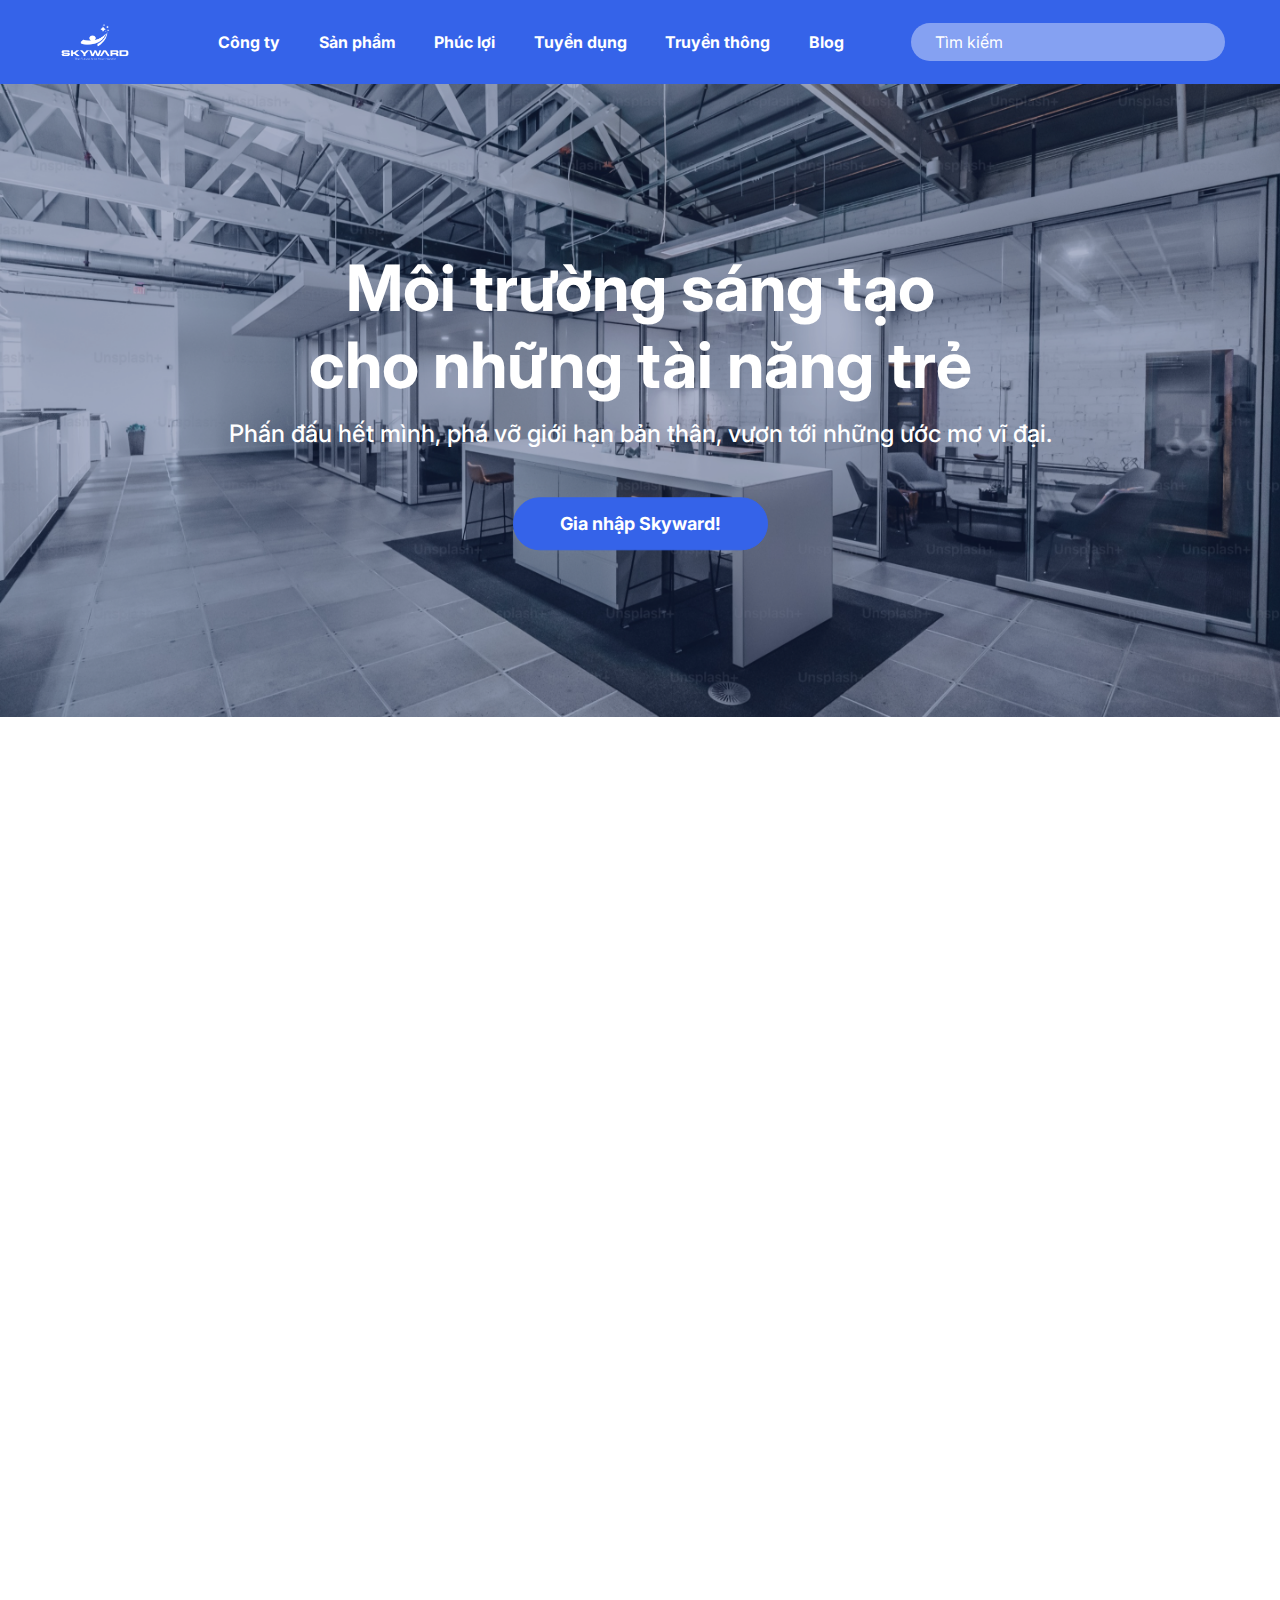
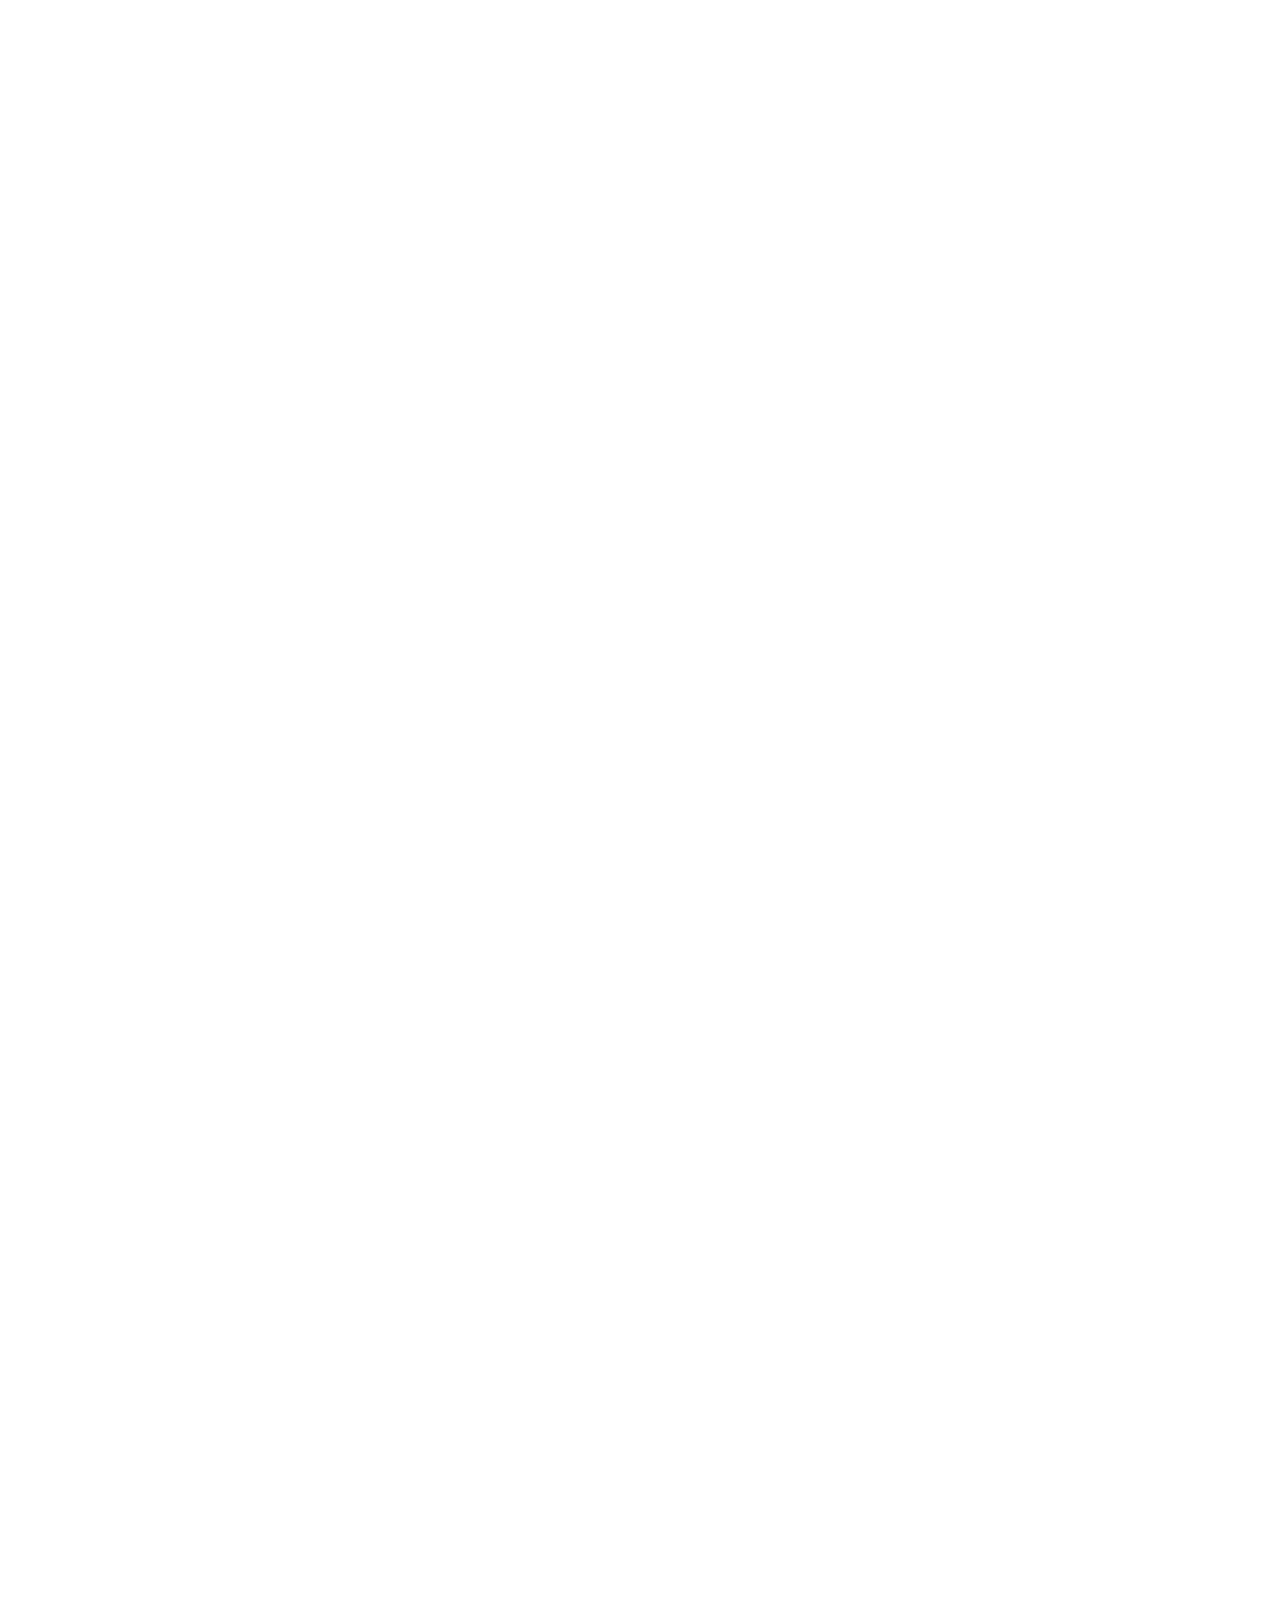
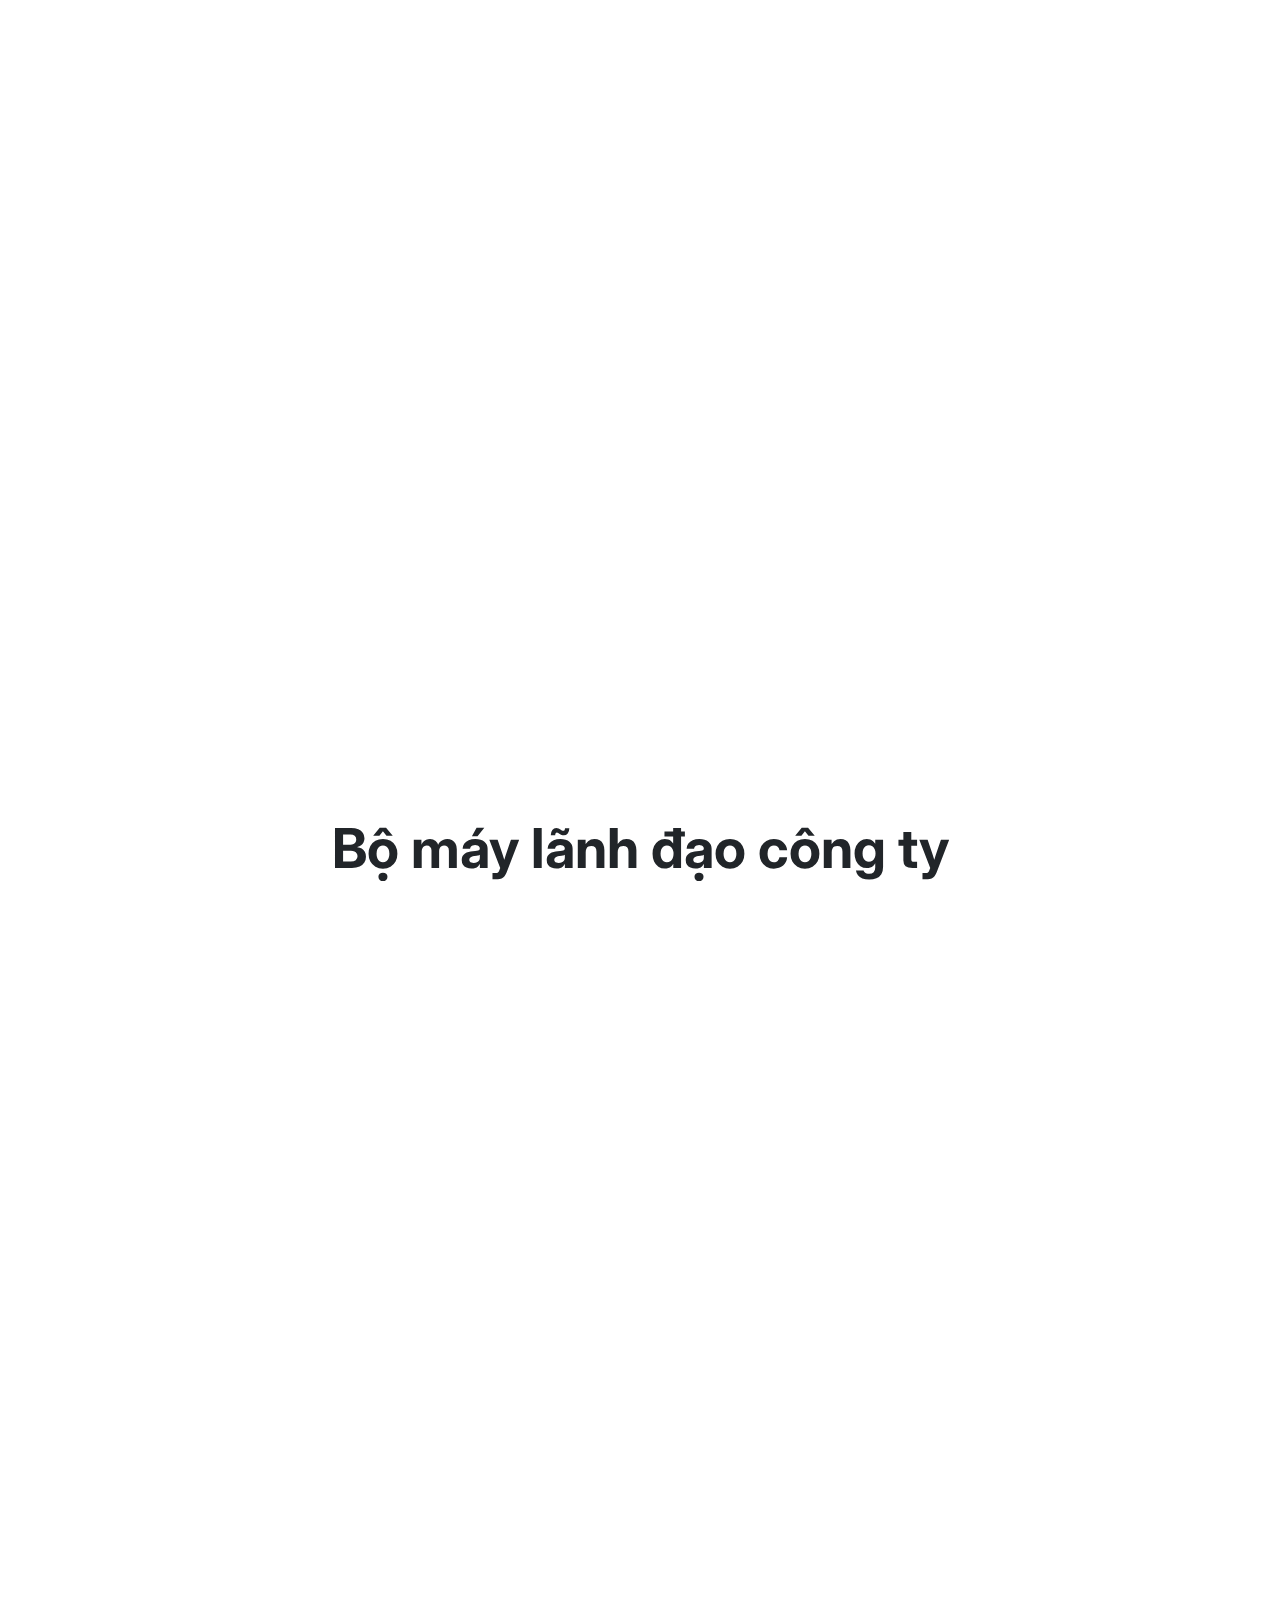
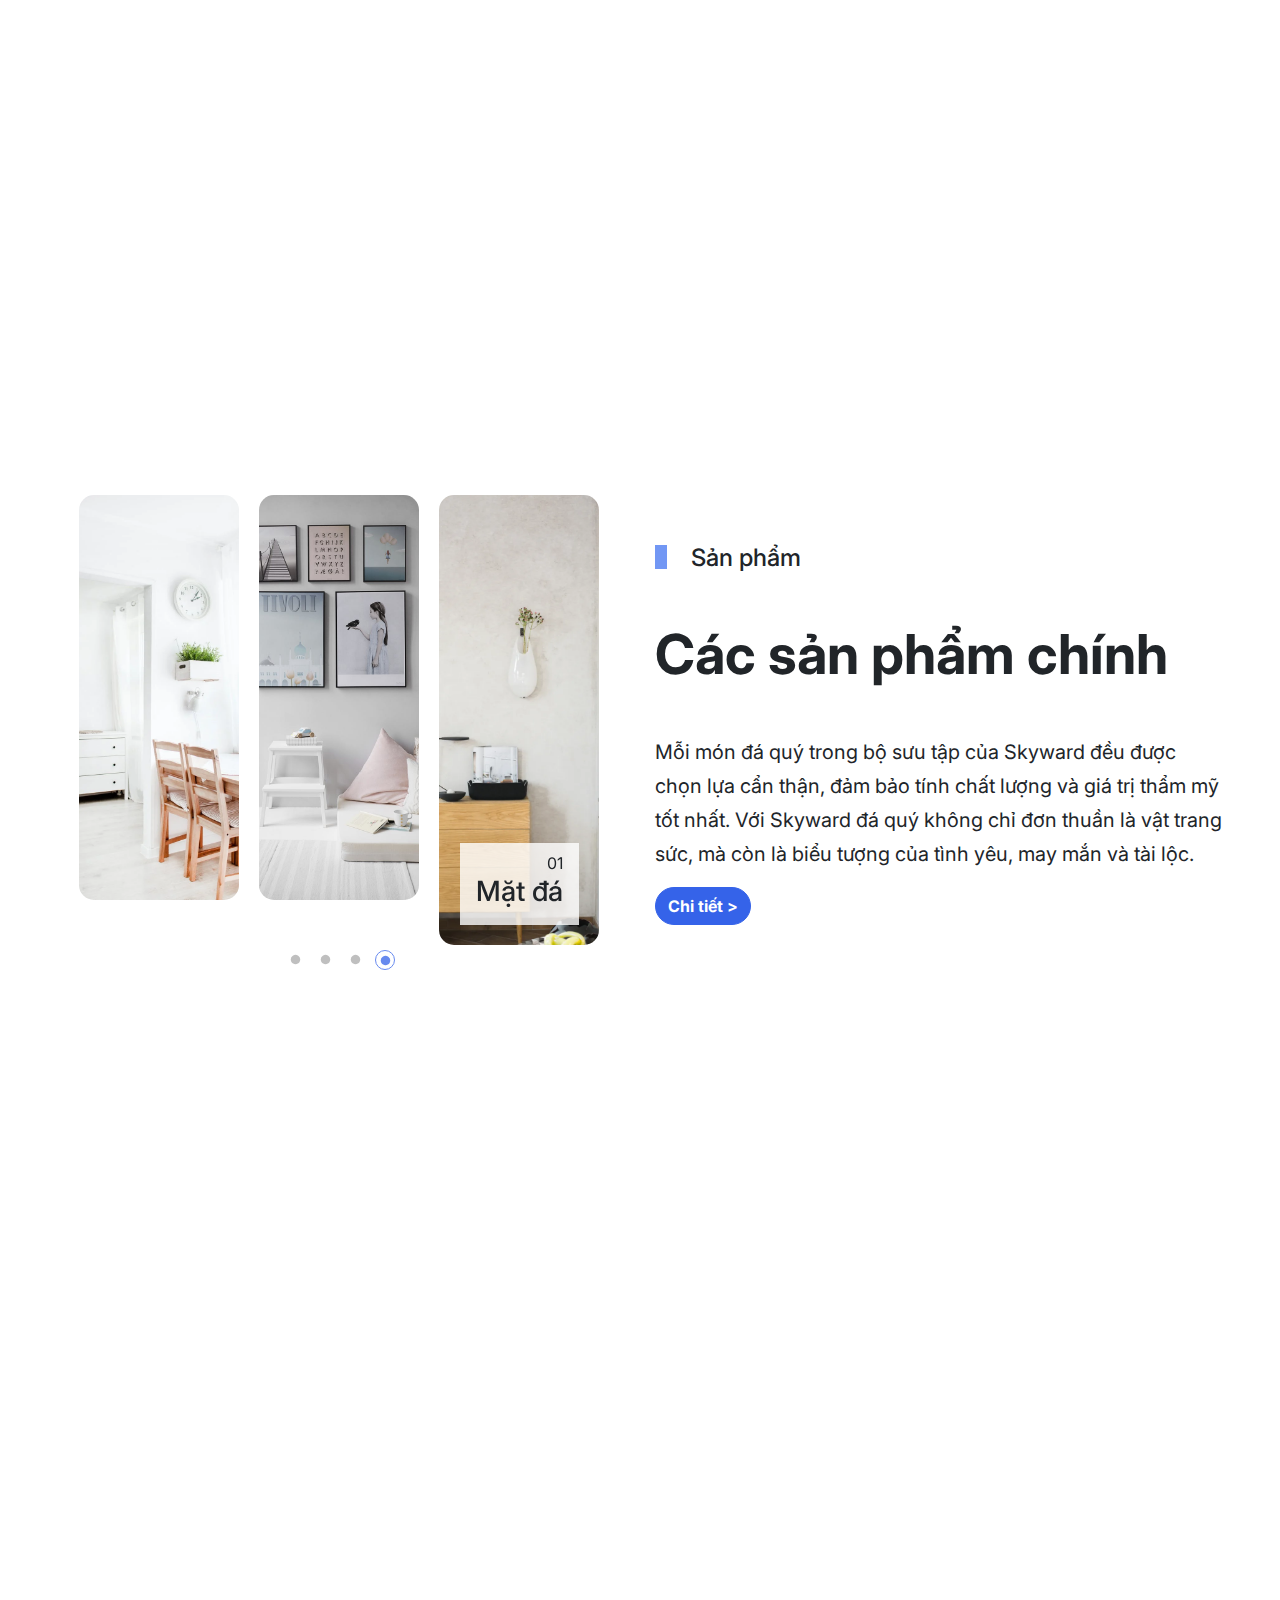
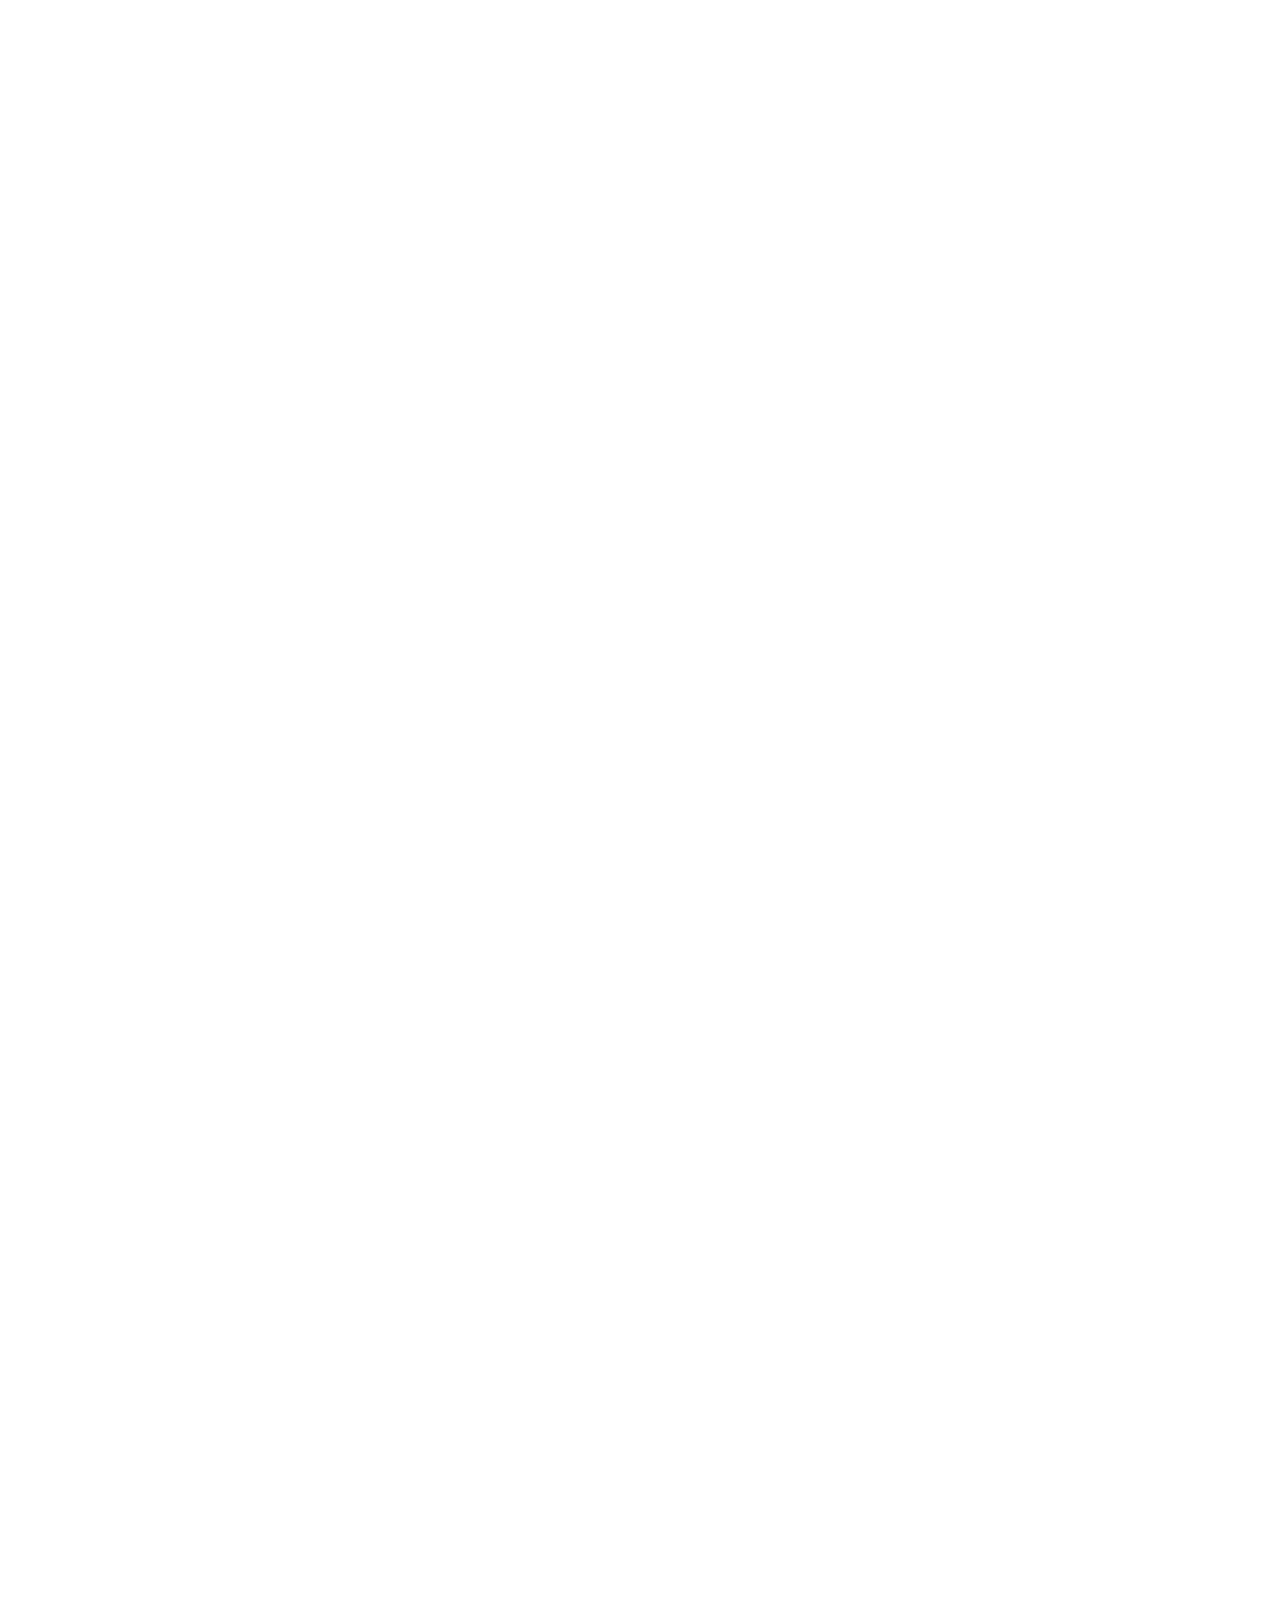
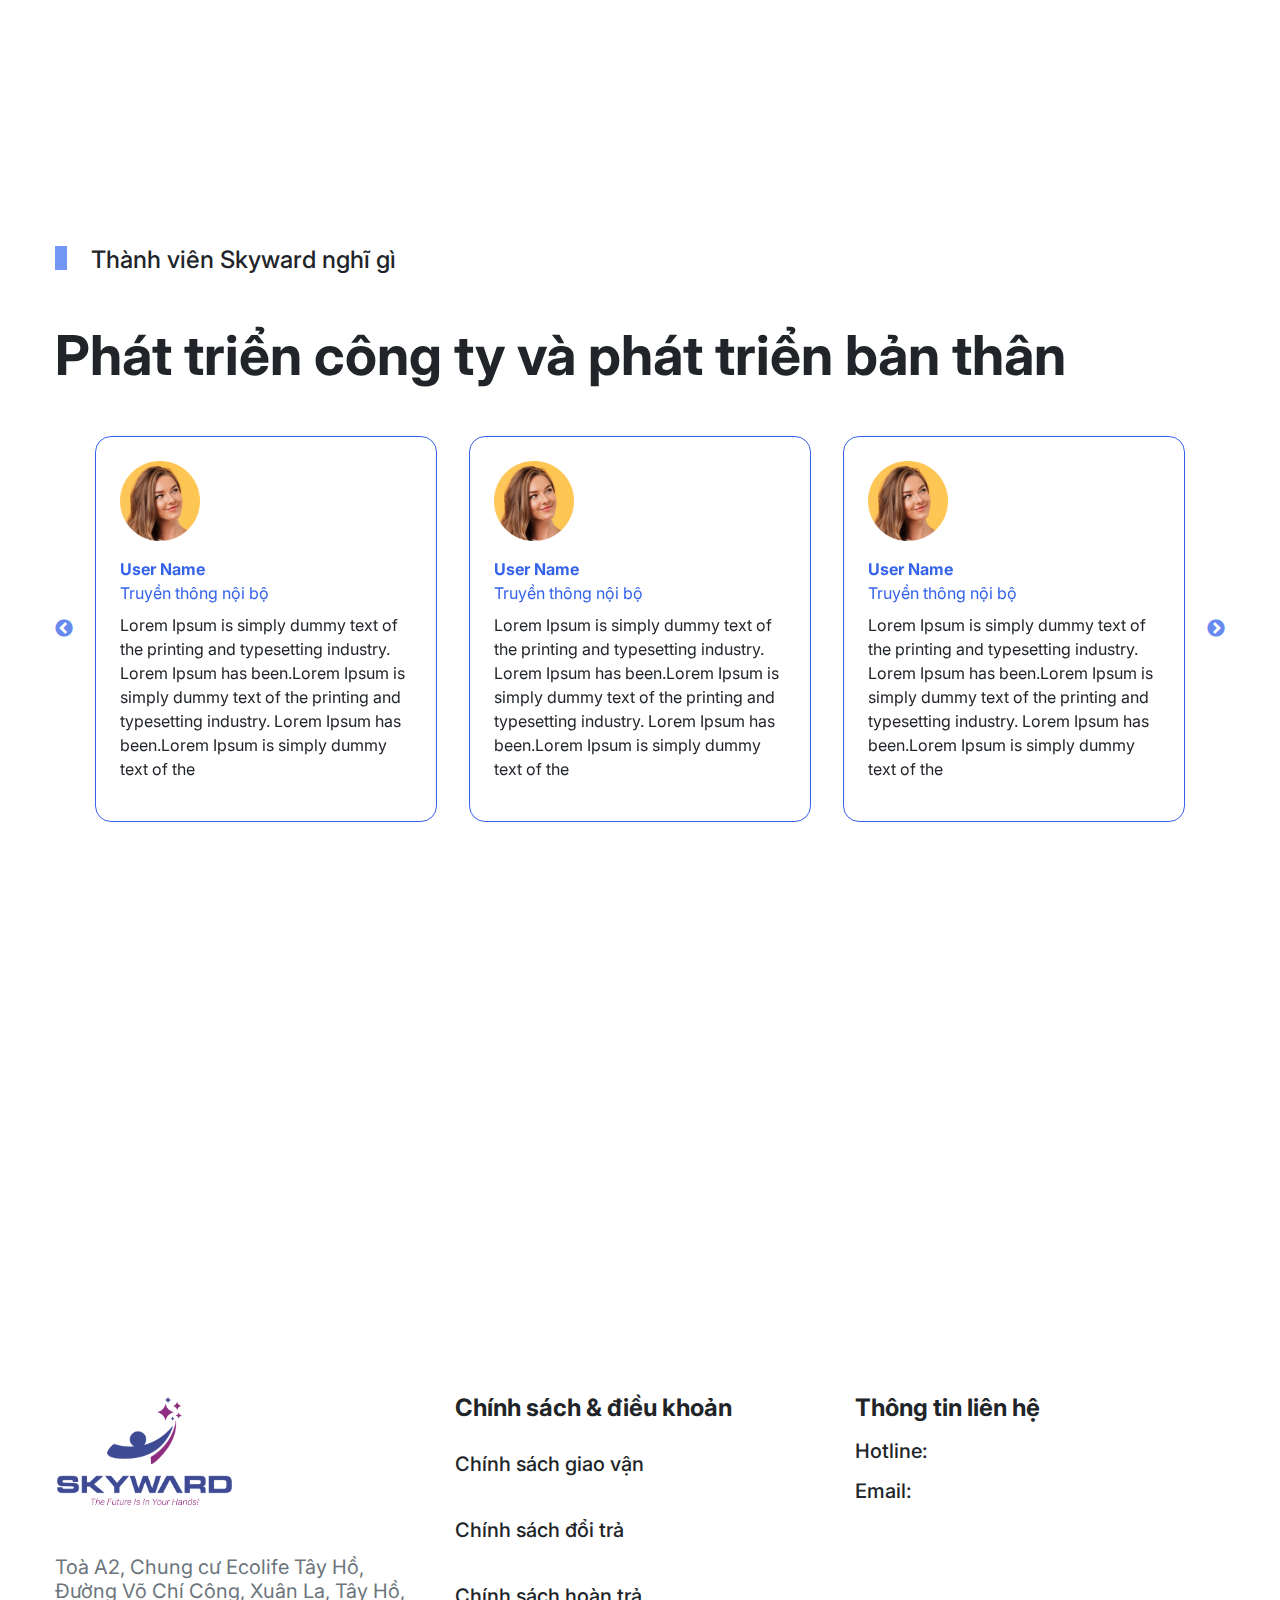
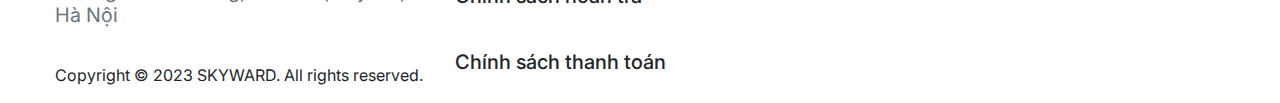
==== commit 6783c6a8: "add recruitment detail page" ====
--- a/index.html
+++ b/index.html
@@ -39,7 +39,7 @@
                             <a class="nav-link text-white font-weight-bold" href="#">Phúc lợi</a>
                         </li>
                         <li class="nav-item">
-                            <a class="nav-link text-white font-weight-bold" href="#">Tuyển dụng</a>
+                            <a class="nav-link text-white font-weight-bold" href="/tuyen-dung">Tuyển dụng</a>
                         </li>
                         <li class="nav-item">
                             <a class="nav-link text-white font-weight-bold" href="#">Truyền thông</a>
@@ -251,6 +251,9 @@
                     <div class="leader-info">
                         <p class="leader-name mb-2">Leader Name</p>
                         <p class="position">Position</p>
+                        <p class="introduce text-light">
+                            “Trong một thế giới đang thay đổi rất nhanh chóng, lộ trình duy nhất đưa bạn đến thất bại là không dám mạo hiểm.”
+                        </p>
                     </div>
                 </div>
                 <div class="leader-img" data-aos="zoom-in-left">
@@ -258,6 +261,9 @@
                     <div class="leader-info">
                         <p class="leader-name mb-2">Leader Name</p>
                         <p class="position">Position</p>
+                        <p class="introduce text-light">
+                            “Nếu bạn nhân đôi số thí nghiệm bạn làm mỗi năm, bạn sẽ tăng gấp đôi khả năng sáng tạo của mình.”
+                        </p>
                     </div>
                 </div>
             </div>
@@ -267,6 +273,9 @@
                     <div class="leader-info">
                         <p class="leader-name mb-2">Leader Name</p>
                         <p class="position">Position</p>
+                        <p class="introduce text-light">
+                            “Nếu bạn thức dậy vào buổi sáng và nghĩ rằng tương lai sẽ tốt đẹp hơn, đó sẽ là một ngày tươi sáng. Còn ngược lại, đó sẽ không.”
+                        </p>
                     </div>
                 </div>
                 <div class="leader-img">
@@ -274,6 +283,9 @@
                     <div class="leader-info">
                         <p class="leader-name mb-2">Leader Name</p>
                         <p class="position">Position</p>
+                        <p class="introduce text-light">
+                            “Cuộc sống rất mong manh. Chúng ta không thể đảm bảo rằng sẽ có ngày mai. Vậy nên hãy dốc hết tất cả những điều chúng ta đang có.”
+                        </p>
                     </div>
                 </div>
                 <div class="leader-img">
@@ -281,6 +293,9 @@
                     <div class="leader-info">
                         <p class="leader-name mb-2">Leader Name</p>
                         <p class="position">Position</p>
+                        <p class="introduce text-light">
+                            “I don’t stop when I’m tired. I stop when I’m done”
+                        </p>
                     </div>
                 </div>
                 <div class="leader-img">
@@ -288,6 +303,9 @@
                     <div class="leader-info">
                         <p class="leader-name mb-2">Leader Name</p>
                         <p class="position">Position</p>
+                        <p class="introduce text-light">
+                            “Trong một thế giới đang thay đổi rất nhanh chóng, lộ trình duy nhất đưa bạn đến thất bại là không dám mạo hiểm.”
+                        </p>
                     </div>
                 </div>
                 <div class="leader-img">
@@ -295,6 +313,9 @@
                     <div class="leader-info">
                         <p class="leader-name mb-2">Leader Name</p>
                         <p class="position">Position</p>
+                        <p class="introduce text-light">
+                            “Trong một thế giới đang thay đổi rất nhanh chóng, lộ trình duy nhất đưa bạn đến thất bại là không dám mạo hiểm.”
+                        </p>
                     </div>
                 </div>
                 <div class="leader-img">
@@ -302,6 +323,9 @@
                     <div class="leader-info">
                         <p class="leader-name mb-2">Leader Name</p>
                         <p class="position">Position</p>
+                        <p class="introduce text-light">
+                            “Trong một thế giới đang thay đổi rất nhanh chóng, lộ trình duy nhất đưa bạn đến thất bại là không dám mạo hiểm.”
+                        </p>
                     </div>
                 </div>
             </div>
--- a/src/styles/style.css
+++ b/src/styles/style.css
@@ -9198,6 +9198,10 @@
   width: 100%;
 }
 
+.btn-primary-shadow {
+  box-shadow: 0px 32px 38px 0px rgba(0, 65, 232, 0.2);
+}
+
 .custom-input {
   border-radius: 37px;
   background-color: rgba(255, 255, 255, 0.4);
@@ -9227,7 +9231,7 @@
 }
 
 .banner-section {
-  min-height: 100vh;
+  max-height: 100vh;
   max-width: 100%;
   overflow: hidden;
   margin-top: 84px;
@@ -9504,6 +9508,10 @@
   background: linear-gradient(0deg, rgba(0, 0, 0, 0.8) 0%, rgba(0, 0, 0, 0) 100%);
   width: 100%;
   padding: 26px 40px;
+  height: 100%;
+  display: flex;
+  flex-direction: column;
+  justify-content: flex-end;
 }
 @media (max-width: 968px) {
   .leaders-imgs .leader-img .leader-info {
@@ -9528,6 +9536,18 @@
   .leaders-imgs .leader-img .leader-info .position {
     font-size: 16px;
   }
+}
+.leaders-imgs .leader-img .introduce {
+  flex-grow: 0;
+  height: 0;
+  overflow: hidden;
+  transition: 0.24s;
+}
+.leaders-imgs .leader-img:hover .introduce {
+  flex-grow: 1;
+}
+.leaders-imgs .leader-img:hover .leader-info {
+  background: rgba(0, 0, 0, 0.8);
 }
 .leaders-imgs.grid-2 {
   grid-template-columns: repeat(2, 1fr);
@@ -9676,4 +9696,14 @@
   color: #3563E9;
   border: 1px solid #3563E9;
   border-radius: 50%;
+}
+
+.recruitment-container {
+  margin-top: 180px;
+}
+.recruitment-container .list-group {
+  color: #969696;
+}
+.recruitment-container .send-to-skyward {
+  border-radius: 20px;
 }/*# sourceMappingURL=style.css.map */